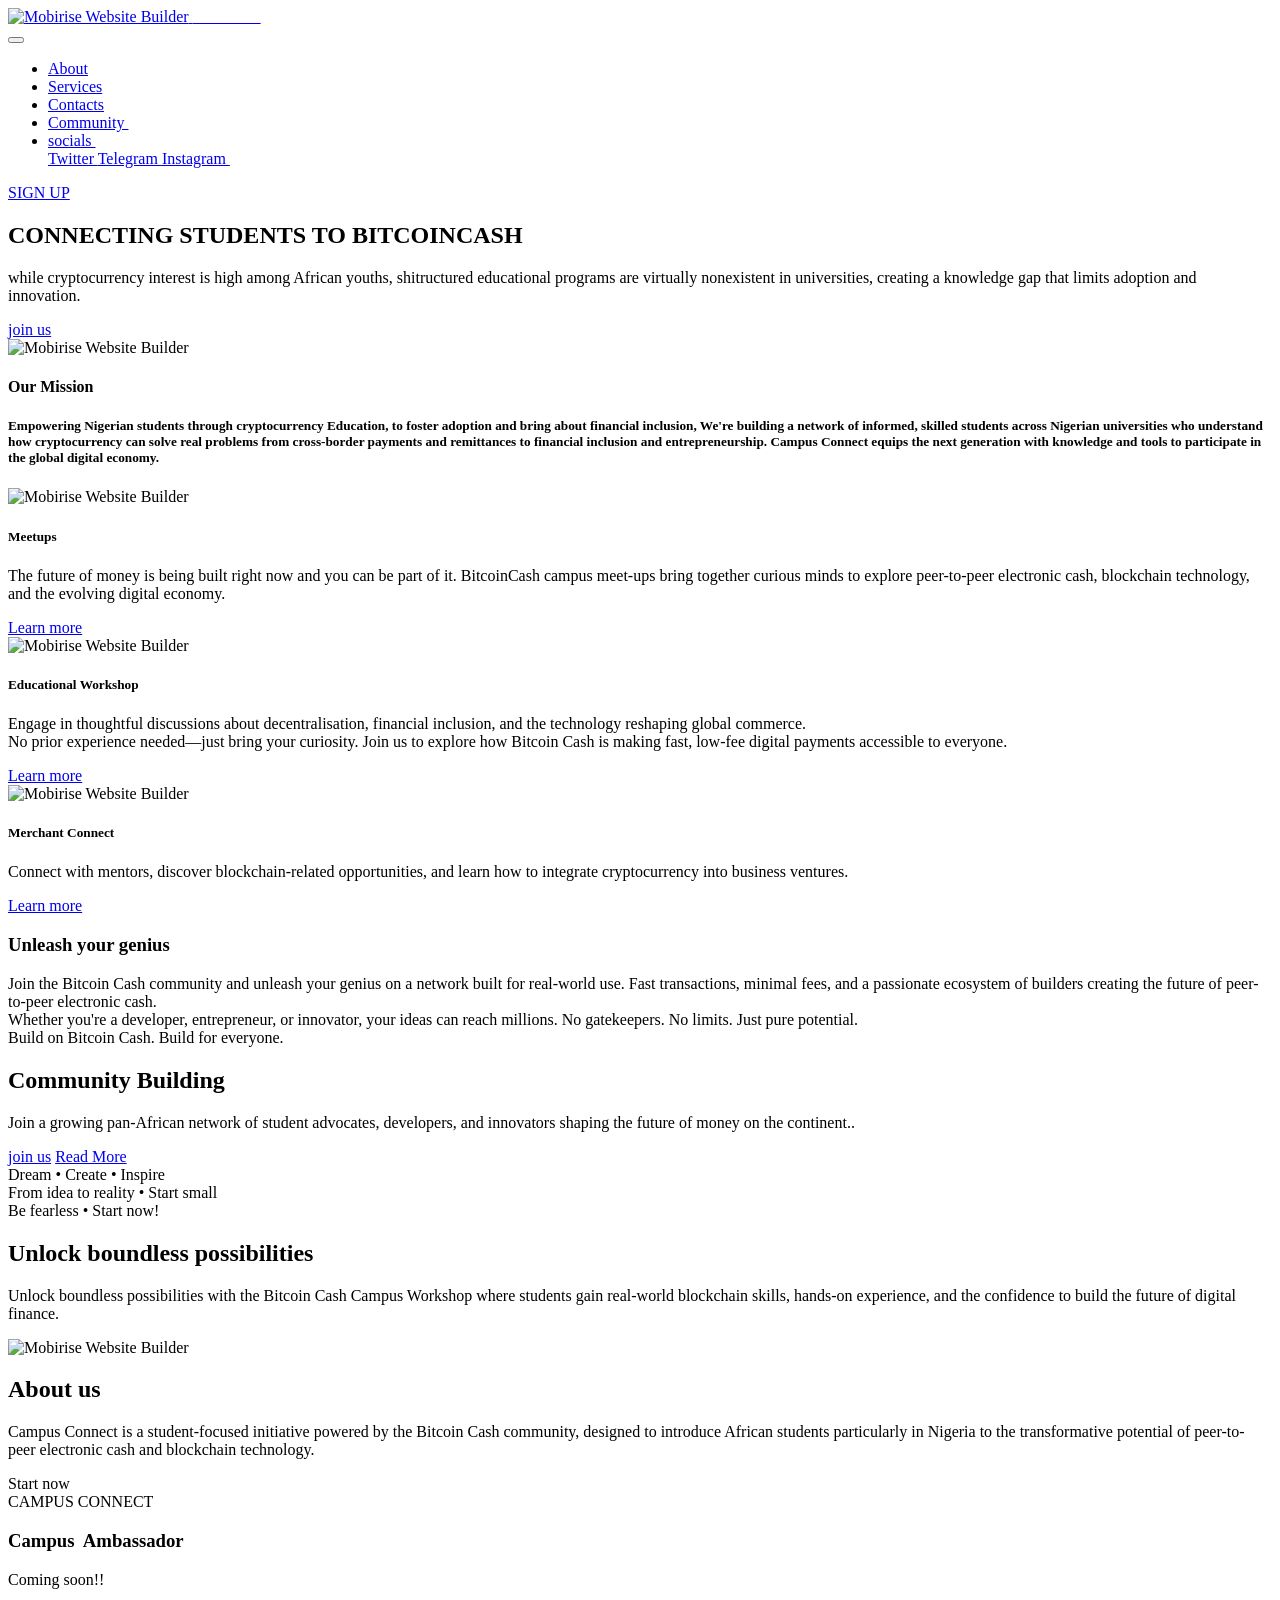
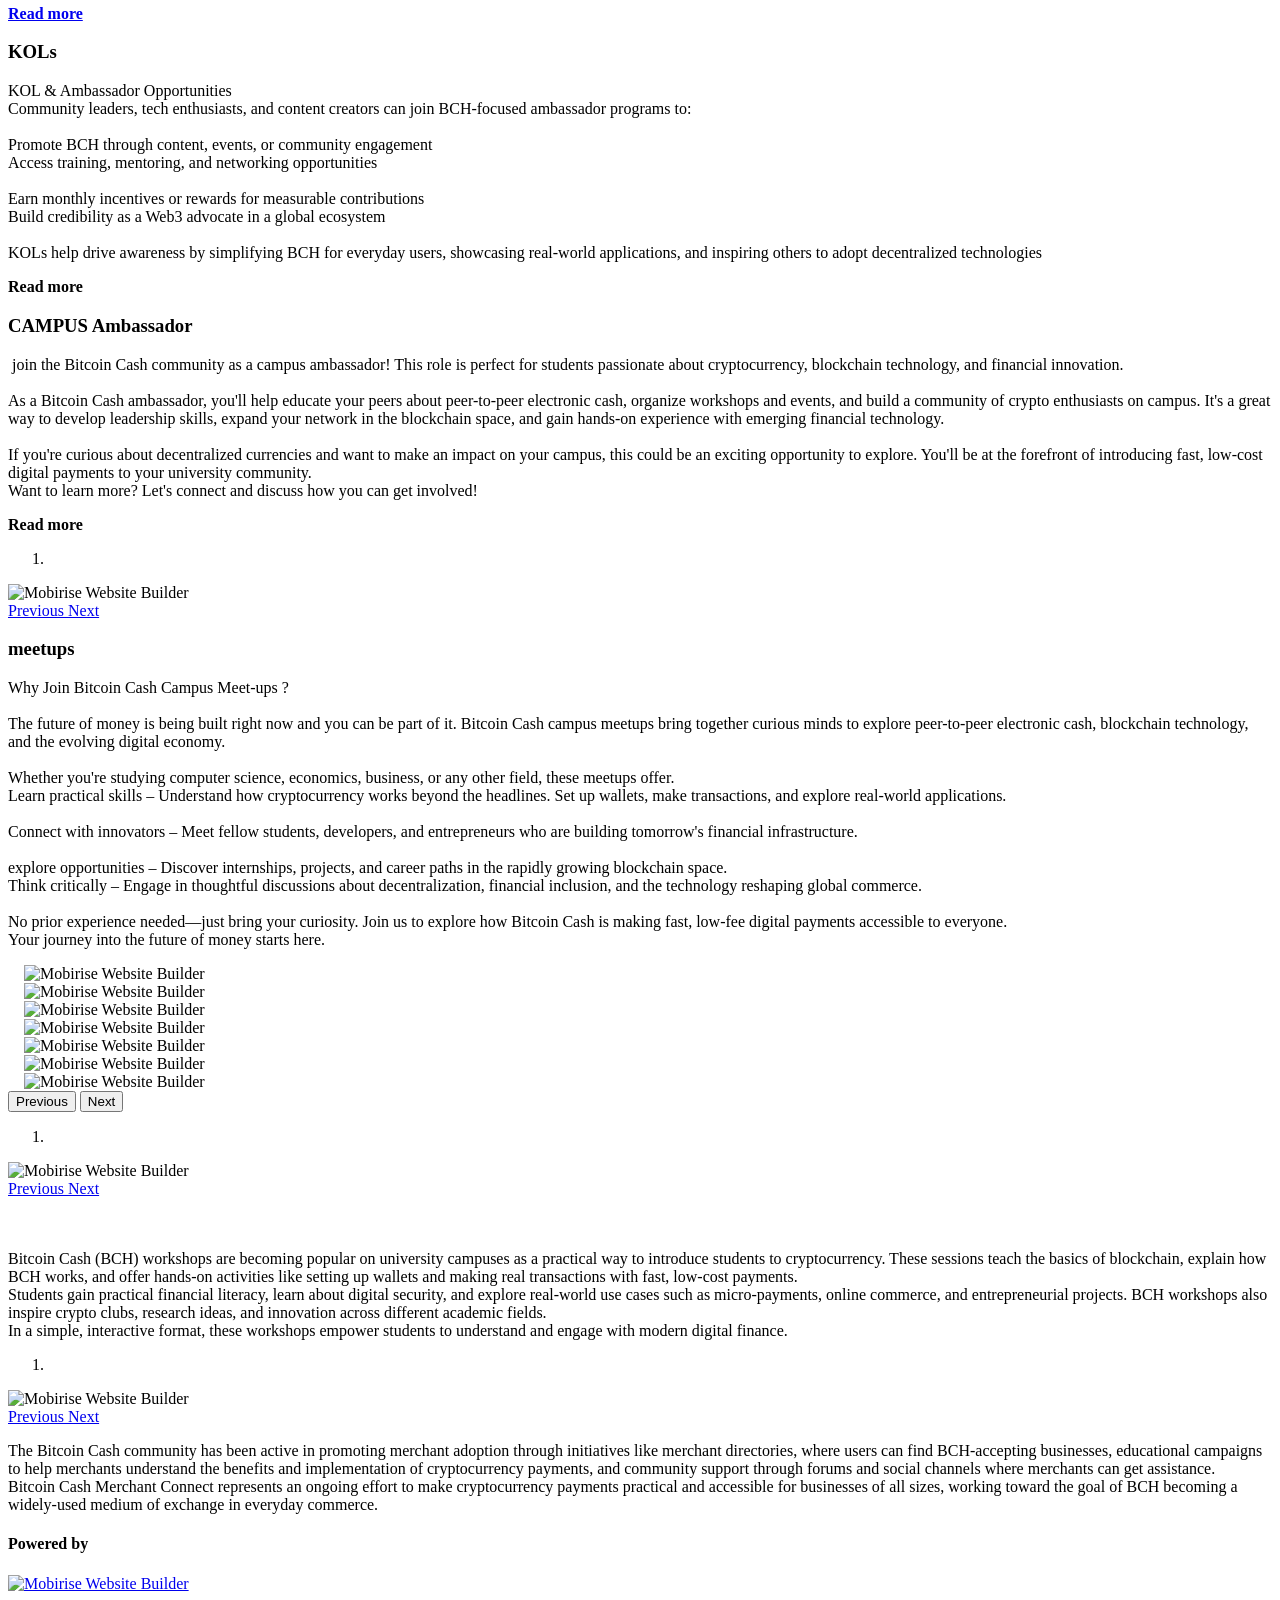
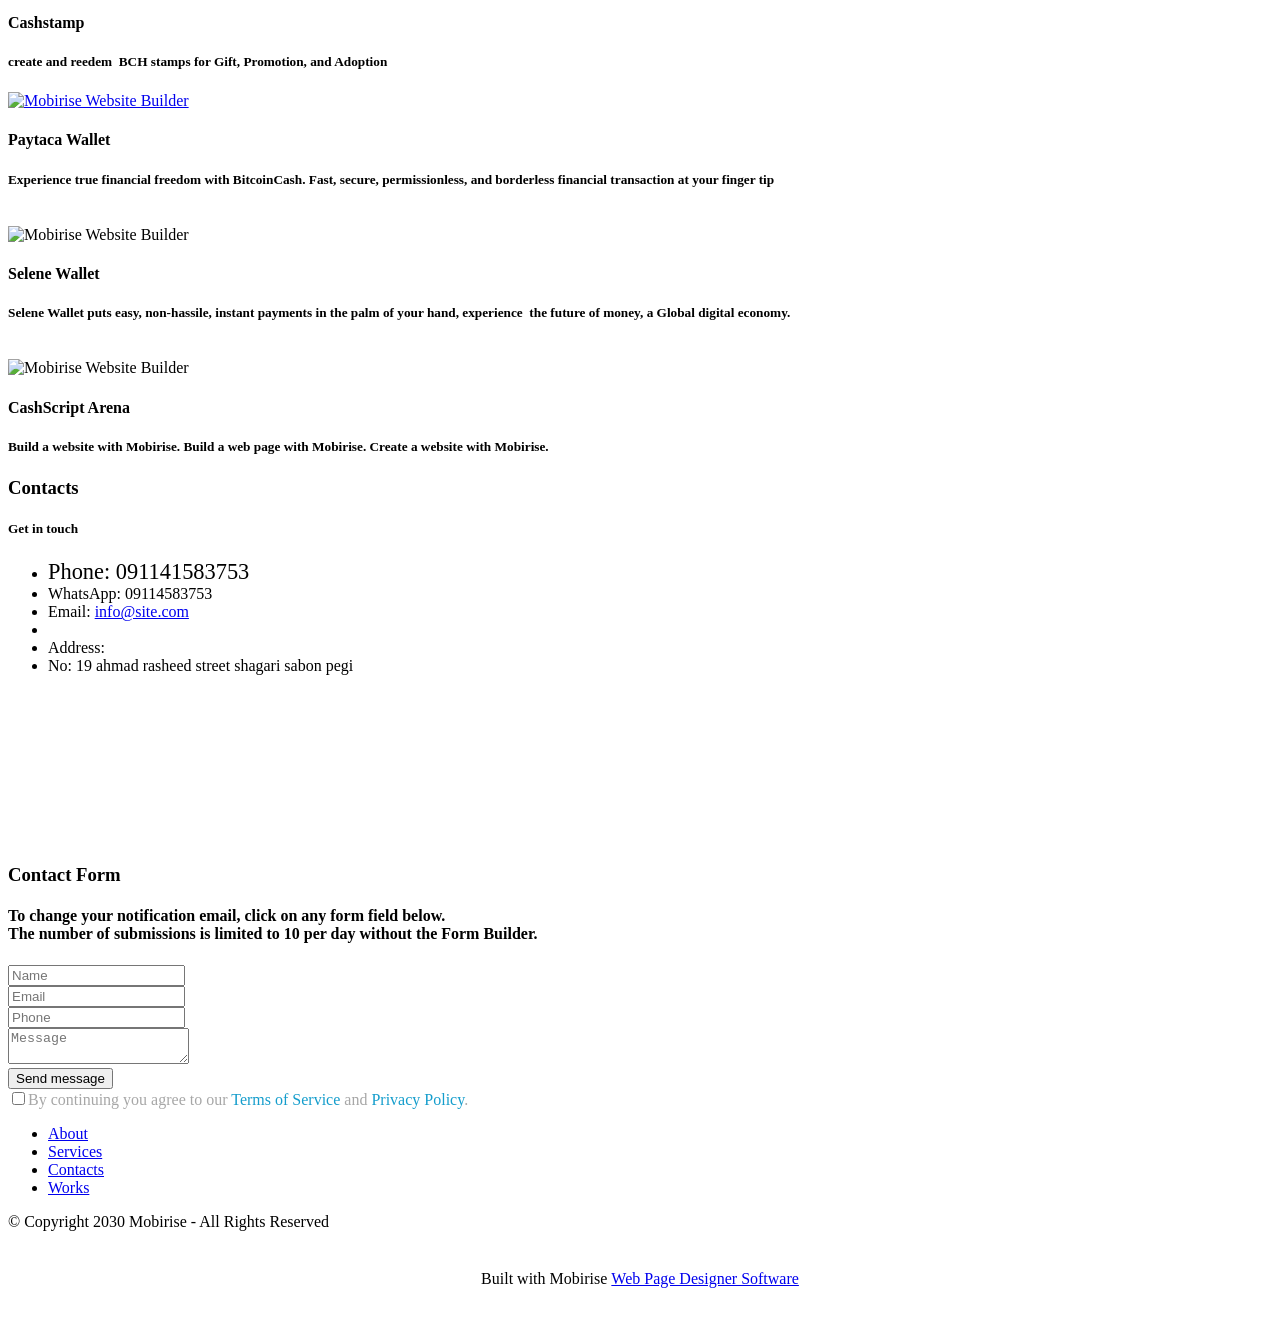
==== index.html @ 24f28e22 "Initial commit Created from https://vercel.com/new" ====
<!DOCTYPE html>
<html  >
<head>
  <!-- Site made with Mobirise Website Builder v6.1.9, https://mobirise.com -->
  <meta charset="UTF-8">
  <meta http-equiv="X-UA-Compatible" content="IE=edge">
  <meta name="generator" content="Mobirise v6.1.9, mobirise.com">
  <meta name="twitter:card" content="summary_large_image"/>
  <meta name="twitter:image:src" content="assets/images/index-meta.png">
  <meta property="og:image" content="assets/images/index-meta.png">
  <meta name="twitter:title" content="Home">
  <meta name="viewport" content="width=device-width, initial-scale=1, minimum-scale=1">
  <link rel="shortcut icon" href="assets/images/img-3092-166x66.png" type="image/x-icon">
  <meta name="description" content="">
  
  
  <title>Home</title>
  <link rel="stylesheet" href="assets/web/assets/mobirise-icons2/mobirise2.css">
  <link rel="stylesheet" href="assets/bootstrap/css/bootstrap.min.css">
  <link rel="stylesheet" href="assets/parallax/jarallax.css">
  <link rel="stylesheet" href="assets/web/assets/gdpr-plugin/gdpr-styles.css">
  <link rel="stylesheet" href="assets/animatecss/animate.css">
  <link rel="stylesheet" href="assets/dropdown/css/style.css">
  <link rel="stylesheet" href="assets/socicon/css/styles.css">
  <link rel="stylesheet" href="assets/theme/css/style.css">
  <link rel="preload" href="https://fonts.googleapis.com/css?family=Indie+Flower:400&display=swap" as="style" onload="this.onload=null;this.rel='stylesheet'">
  <noscript><link rel="stylesheet" href="https://fonts.googleapis.com/css?family=Indie+Flower:400&display=swap"></noscript>
  <link rel="preload" href="https://fonts.googleapis.com/css?family=Inter+Tight:100,200,300,400,500,600,700,800,900,100i,200i,300i,400i,500i,600i,700i,800i,900i&display=swap" as="style" onload="this.onload=null;this.rel='stylesheet'">
  <noscript><link rel="stylesheet" href="https://fonts.googleapis.com/css?family=Inter+Tight:100,200,300,400,500,600,700,800,900,100i,200i,300i,400i,500i,600i,700i,800i,900i&display=swap"></noscript>
  <link rel="preload" as="style" href="assets/mobirise/css/mbr-additional.css?v=lQvGRs"><link rel="stylesheet" href="assets/mobirise/css/mbr-additional.css?v=lQvGRs" type="text/css">

  
  
  
</head>
<body>
  
  <section data-bs-version="5.1" class="menu menu2 cid-tJS6tZXiPa" once="menu" id="menu02-0">
	

	<nav class="navbar navbar-dropdown navbar-fixed-top navbar-expand-lg">
		<div class="container">
			<div class="navbar-brand">
				<span class="navbar-logo">
					<a href="index.html#header05-1">
						<img src="assets/images/img-3092-166x66.png" alt="Mobirise Website Builder" style="height: 2.7rem;">
					</a>
				</span>
				<span class="navbar-caption-wrap"><a class="navbar-caption text-black text-primary display-4" href="index.html#header05-1">&nbsp; &nbsp; &nbsp; &nbsp; &nbsp; &nbsp; &nbsp; &nbsp; &nbsp;</a></span>
			</div>
			<button class="navbar-toggler" type="button" data-toggle="collapse" data-bs-toggle="collapse" data-target="#navbarSupportedContent" data-bs-target="#navbarSupportedContent" aria-controls="navbarNavAltMarkup" aria-expanded="false" aria-label="Toggle navigation">
				<div class="hamburger">
					<span></span>
					<span></span>
					<span></span>
					<span></span>
				</div>
			</button>
			<div class="collapse navbar-collapse" id="navbarSupportedContent">
				<ul class="navbar-nav nav-dropdown" data-app-modern-menu="true"><li class="nav-item">
						<a class="nav-link link text-black text-primary display-4" href="index.html#header01-7">About</a>
					</li>
					<li class="nav-item">
						<a class="nav-link link text-black text-primary display-4" href="index.html#features04-w" aria-expanded="false">Services</a>
					</li>
					<li class="nav-item">
						<a class="nav-link link text-black text-primary display-4" href="index.html#contacts02-9">Contacts</a>
					</li><li class="nav-item"><a class="nav-link link text-black text-primary display-4" href="index.html#contacts02-9">Community&nbsp;</a></li><li class="nav-item dropdown"><a class="nav-link link text-black text-primary dropdown-toggle show display-4" href="index.html#contacts02-9" data-toggle="dropdown-submenu" data-bs-toggle="dropdown" data-bs-auto-close="outside" aria-expanded="false">socials&nbsp;</a><div class="dropdown-menu show" aria-labelledby="dropdown-926" data-bs-popper="none"><a class="text-black text-primary dropdown-item display-4" href="index.html#contacts02-9">Twitter&nbsp;<span class="socicon socicon-twitter mbr-iconfont mbr-iconfont-btn"></span></a><a class="text-black text-primary dropdown-item display-4" href="index.html#contacts02-9">Telegram&nbsp;<span class="socicon socicon-telegram mbr-iconfont mbr-iconfont-btn"></span></a><a class="text-black text-primary dropdown-item display-4" href="index.html#contacts02-9">Instagram&nbsp;<span class="socicon socicon-instagram mbr-iconfont mbr-iconfont-btn"></span></a></div></li></ul>
				
				<div class="navbar-buttons mbr-section-btn"><a class="btn btn-primary-outline display-4" href="index.html#form02-6">SIGN UP</a></div>
			</div>
		</div>
	</nav>
</section>

<section data-bs-version="5.1" class="header5 cid-tJS6uM4N87 mbr-parallax-background" id="header05-1">
	

	
	<div class="mbr-overlay" style="opacity: 0.8; background-color: rgb(255, 255, 255);"></div>
	<div class="topbg"></div>
	<div class="align-center container">
		<div class="row justify-content-center">
			<div class="col-md-12 col-lg-9">
				<h1 class="mbr-section-title mbr-fonts-style mb-4 display-2"><strong>CONNECTING STUDENTS TO BITCOINCASH</strong></h1>
				<p class="mbr-text mbr-fonts-style mb-4 display-7">while cryptocurrency interest is high among African youths, shitructured educational programs are virtually nonexistent in universities, creating a knowledge gap that limits adoption and innovation.</p>
				<div class="mbr-section-btn mt-3"><a class="btn btn-primary-outline display-7" href="index.html#form02-6">join us</a></div>
			</div>
		</div>
		<div class="row mt-5 justify-content-center">
			<div class="col-12 col-lg-10">
				<img src="assets/images/img-3087-1030x687.jpg" alt="Mobirise Website Builder" title="">
			</div>
		</div>
	</div>
</section>

<section data-bs-version="5.1" class="features4 cid-tMlEXTHLbS" id="features04-w">
	
	
	<div class="container">
		<div class="row justify-content-center">
			<div class="col-12 content-head">
				<div class="mbr-section-head mb-5">
					<h4 class="mbr-section-title mbr-fonts-style align-center mb-0 display-2"><strong>Our Mission&nbsp;</strong></h4>
					<h5 class="mbr-section-subtitle mbr-fonts-style align-center mb-0 mt-4 display-7">Empowering Nigerian students through cryptocurrency Education, to foster adoption and bring about financial inclusion, We're building a network of informed, skilled students across Nigerian universities who understand how cryptocurrency can solve real problems from cross-border payments and remittances to financial inclusion and entrepreneurship. Campus Connect equips the next generation with knowledge and tools to participate in the global digital economy.</h5>
					
				</div>
			</div>
		</div>
		<div class="row">
			<div class="item features-image col-12 col-md-6 col-lg-4">
				<div class="item-wrapper">
					<div class="item-img">
						<img src="assets/images/flexi20pagee-1-816x873.jpg" alt="Mobirise Website Builder">
					</div>
					<div class="item-content">
						<h5 class="item-title mbr-fonts-style display-5">
							<strong>Meetups&nbsp;</strong></h5>
						
						<p class="mbr-text mbr-fonts-style display-7">The future of money is being built right now and you can be part of it. BitcoinCash campus meet-ups bring together curious minds to explore peer-to-peer electronic cash, blockchain technology, and the evolving digital economy.&nbsp;</p>
						<div class="mbr-section-btn item-footer"><a href="index.html#slider05-27" class="btn item-btn btn-primary-outline display-7" target="_blank">Learn more</a></div>
					</div>

				</div>
			</div>
			<div class="item features-image col-12 col-md-6 col-lg-4">
				<div class="item-wrapper">
					<div class="item-img">
						<img src="assets/images/img-2602202-816x612.jpg" alt="Mobirise Website Builder">
					</div>
					<div class="item-content">
						<h5 class="item-title mbr-fonts-style display-5"><strong>Educational Workshop</strong></h5>
						
						<p class="mbr-text mbr-fonts-style display-7">Engage in thoughtful discussions about decentralisation, financial inclusion, and the technology reshaping global commerce.<br>No prior experience needed—just bring your curiosity. Join us to explore how Bitcoin Cash is making fast, low-fee digital payments accessible to everyone.</p>
						<div class="mbr-section-btn item-footer"><a href="index.html#slider05-2c" class="btn item-btn btn-primary-outline display-7" target="_blank">Learn more</a></div>
					</div>
				</div>
			</div>
			<div class="item features-image col-12 col-md-6 col-lg-4">
				<div class="item-wrapper">
					<div class="item-img">
						<img src="assets/images/5c8d3b3f-c2ed-4847-a708-7e5aec7b630c-816x779.jpg" alt="Mobirise Website Builder">
					</div>
					<div class="item-content">
						<h5 class="item-title mbr-fonts-style display-5"><strong>Merchant Connect</strong></h5>
						
						<p class="mbr-text mbr-fonts-style display-7">Connect with mentors, discover blockchain-related opportunities, and learn how to integrate cryptocurrency into business ventures.<br>
						</p>
						<div class="mbr-section-btn item-footer"><a href="index.html#slider05-2f" class="btn item-btn btn-primary-outline display-7" target="_blank">Learn more</a></div>
					</div>
				</div>
			</div>
		</div>
	</div>
</section>

<section data-bs-version="5.1" class="header6 cid-v1hFpT5PjO" id="header06-1m">
	

	
	

	<div class="container">
		<div class="row">
			<div class="col-12 col-lg-5">
				<div class="card-wrapper">
					<h3 class="mbr-section-cardtitle mbr-fonts-style mb-2 display-5">
						<strong>Unleash your genius</strong>
					</h3>

					<p class="mbr-cardtext mbr-fonts-style mb-0 display-7">Join the Bitcoin Cash community and unleash your genius on a network built for real-world use. Fast transactions, minimal fees, and a passionate ecosystem of builders creating the future of peer-to-peer electronic cash.<br>Whether you're a developer, entrepreneur, or innovator, your ideas can reach millions. No gatekeepers. No limits. Just pure potential.<br>Build on Bitcoin Cash. Build for everyone.</p>
				</div>
			</div>
			<div class="col-12 col-lg-6">
				<h1 class="mbr-section-title mbr-fonts-style mb-4 display-2"><strong>Community Building</strong><strong><br></strong></h1>
				
				<p class="mbr-text mbr-fonts-style mb-4 display-7">Join a growing pan-African network of student advocates, developers, and innovators shaping the future of money on the continent..
				</p>
				<div class="mbr-section-btn mt-4"><a class="btn btn-primary-outline display-7" href="index.html#header05-1">join us</a>
					<a class="btn btn-primary-outline display-7" href="https://mobiri.se">Read More</a></div>
			</div>
		</div>
	</div>
</section>

<section data-bs-version="5.1" class="gallery08 cid-v1hJf76zc2" id="gallery08-1n">
  


  <div class="container-fluid gallery-wrapper">

    <div class="ticker-wrap">
      <div class="ticker">
        <div class="ticker__item display-1" data-word="Dream • Create • Inspire .Build">Dream • Create • Inspire
        </div>
      </div>
    </div>

    <div class="ticker-wrap">
      <div class="ticker ticker__center">
        <div class="ticker__item display-1" data-word="From idea to reality • Start small">From idea to reality • Start small
        </div>
      </div>
    </div>

    <div class="ticker-wrap">
      <div class="ticker ticker__end">
        <div class="ticker__item display-1" data-word="Be fearless • Start now!">Be fearless • Start now!
        </div>
      </div>
    </div>
  </div>
</section>

<section data-bs-version="5.1" class="header09 cid-tLAX5BnXkJ" id="header09-q">
	
	
	<div class="container">
		<div class="row">
			<div class="content-wrap col-12 col-md-8">
				<h1 class="mbr-section-title mbr-fonts-style mbr-white mb-4 display-2"><strong>Unlock boundless possibilities</strong></h1>
				
				<p class="mbr-fonts-style mbr-text mbr-white mb-4 display-7">Unlock boundless possibilities with the Bitcoin Cash Campus Workshop where students gain real-world blockchain skills, hands-on experience, and the confidence to build the future of digital finance.</p>
				
			</div>
		</div>
	</div>
</section>

<section data-bs-version="5.1" class="header1 cid-tJS9vXDdRK" id="header01-7">
	

	
	

	<div class="container">
		<div class="row justify-content-center">
			<div class="col-12 col-md-12 col-lg-7 image-wrapper">
				<img class="w-100" src="assets/images/img-3092-1297x515.png" alt="Mobirise Website Builder">
			</div>
			<div class="col-12 col-lg col-md-12">
				<div class="text-wrapper align-left">
					<h1 class="mbr-section-title mbr-fonts-style mb-4 display-2"><strong>About us</strong></h1>
					<p class="mbr-text mbr-fonts-style mb-4 display-7">Campus Connect is a student-focused initiative powered by the Bitcoin Cash community, designed to introduce African students particularly in Nigeria to the transformative potential of peer-to-peer electronic cash and blockchain technology.</p>
					<div class="mbr-section-btn mt-3"><a class="btn btn-primary-outline display-7">Start now</a></div>
				</div>
			</div>
		</div>
	</div>
</section>

<section data-bs-version="5.1" class="people01 cid-v1Fqtf7P71" id="people01-1w">
  

  

  <div class="container">
    <div class="row">
      <div class="col-lg-5 mb-5">
        
        

        <div class="mbr-section-btn btn-move"><a class="btn btn-primary-outline display-7">CAMPUS CONNECT<strong></strong></a></div>
      </div>

      <div class="col-lg-7">
        <div class="item features-without-image">
          <div class="item-wrapper">
            <div class="row align-items-center">
              <div class="col-md-7">
                <div class="align-left">
                  <h3 class="mbr-section-title mbr-fonts-style mb-2 display-5"><strong>Campus&nbsp; Ambassador&nbsp;</strong></h3>
                  
                  <p class="mbr-section-text mbr-fonts-style mb-0 display-7">Coming soon!!</p>
                </div>
              </div>

              <div class="col-md-5">
                <div class="mbr-section-btn align-right"><a class="btn btn-primary-outline display-7" href="https://mobiri.se"><strong>Read
                      more</strong></a></div>
              </div>
            </div>
          </div>
        </div>
        <div class="item features-without-image">
          <div class="item-wrapper">
            <div class="row align-items-center">
              <div class="col-md-7">
                <div class="align-left">
                  <h3 class="mbr-section-title mbr-fonts-style mb-2 display-5"><strong>KOLs</strong></h3>
                  
                  <p class="mbr-section-text mbr-fonts-style mb-0 display-7">KOL &amp; Ambassador Opportunities<br>Community leaders, tech enthusiasts, and content creators can join BCH-focused ambassador programs to:<br><br>Promote BCH through content, events, or community engagement<br>Access training, mentoring, and networking opportunities<br><br>Earn monthly incentives or rewards for measurable contributions<br>Build credibility as a Web3 advocate in a global ecosystem<br><br>KOLs help drive awareness by simplifying BCH for everyday users, showcasing real-world applications, and inspiring others to adopt decentralized technologies&nbsp;</p>
                </div>
              </div>

              <div class="col-md-5">
                <div class="mbr-section-btn align-right"><a class="btn btn-primary-outline display-7"><strong>Read
                      more</strong></a></div>
              </div>
            </div>
          </div>
        </div>
        <div class="item features-without-image">
          <div class="item-wrapper">
            <div class="row align-items-center">
              <div class="col-md-7">
                <div class="align-left">
                  <h3 class="mbr-section-title mbr-fonts-style mb-2 display-5"><strong>CAMPUS Ambassador&nbsp;</strong></h3>
                  
                  <p class="mbr-section-text mbr-fonts-style mb-0 display-7">&nbsp;join the Bitcoin Cash community as a campus ambassador! This role is perfect for students passionate about cryptocurrency, blockchain technology, and financial innovation.<br><br>As a Bitcoin Cash ambassador, you'll help educate your peers about peer-to-peer electronic cash, organize workshops and events, and build a community of crypto enthusiasts on campus. It's a great way to develop leadership skills, expand your network in the blockchain space, and gain hands-on experience with emerging financial technology.<br><br>If you're curious about decentralized currencies and want to make an impact on your campus, this could be an exciting opportunity to explore. You'll be at the forefront of introducing fast, low-cost digital payments to your university community.<br>Want to learn more? Let's connect and discuss how you can get involved!<br>
                  </p>
                </div>
              </div>

              <div class="col-md-5">
                <div class="mbr-section-btn align-right"><a class="btn btn-primary-outline display-7"><strong>Read
                      more</strong></a></div>
              </div>
            </div>
          </div>
        </div>
      </div>
    </div>
  </div>
</section>

<section data-bs-version="5.1" class="slider05 cid-v4kWfxbjlf" id="slider05-27">
    

    <div class="container">
        <div class="row justify-content-center">
            <div class="col-12 col-md-10">
                <div class="carousel slide" id="v8hXfJ9xAQ" data-interval="5000" data-bs-interval="5000">
                    <ol class="carousel-indicators">
                        <li data-slide-to="0" data-bs-slide-to="0" class="active" data-target="#v8hXfJ9xAQ" data-bs-target="#v8hXfJ9xAQ"></li>
                        
                        
                    </ol>
                    <div class="carousel-inner">
                        <div class="carousel-item slider-image item active">
                            <div class="item-wrapper">
                                
                                <img class="d-block w-100" src="assets/images/flexi20meetups-1980x720.jpg" alt="Mobirise Website Builder">
                            </div>
                        </div>
                        
                        
                    </div>
                    <a class="carousel-control carousel-control-prev" role="button" data-slide="prev" data-bs-slide="prev" href="#v8hXfJ9xAQ">
                        <span class="mobi-mbri mobi-mbri-arrow-prev" aria-hidden="true"></span>
                        <span class="sr-only visually-hidden">Previous</span>
                    </a>
                    <a class="carousel-control carousel-control-next" role="button" data-slide="next" data-bs-slide="next" href="#v8hXfJ9xAQ">
                        <span class="mobi-mbri mobi-mbri-arrow-next" aria-hidden="true"></span>
                        <span class="sr-only visually-hidden">Next</span>
                    </a>
                </div>
            </div>
        </div>
    </div>
</section>

<section data-bs-version="5.1" class="article12 cid-v4kQT8yndv" id="article12-24">    
    
    <div class="container">
        <div class="row justify-content-center">
            <div class="col-md-12 col-lg-9">
                <h3 class="mbr-section-title mbr-fonts-style mb-4 mt-0 display-2"><strong>meetups</strong></h3>
                
                <p class="mbr-text mbr-fonts-style display-7">Why Join Bitcoin Cash Campus Meet-ups ?<br><br>The future of money is being built right now and you can be part of it. Bitcoin Cash campus meetups bring together curious minds to explore peer-to-peer electronic cash, blockchain technology, and the evolving digital economy.<br><br>Whether you're studying computer science, economics, business, or any other field, these meetups offer.<br>Learn practical skills – Understand how cryptocurrency works beyond the headlines. Set up wallets, make transactions, and explore real-world applications.<br><br>Connect with innovators – Meet fellow students, developers, and entrepreneurs who are building tomorrow's financial infrastructure.<br><br>explore opportunities – Discover internships, projects, and career paths in the rapidly growing blockchain space.<br>Think critically – Engage in thoughtful discussions about decentralization, financial inclusion, and the technology reshaping global commerce.<br><br>No prior experience needed—just bring your curiosity. Join us to explore how Bitcoin Cash is making fast, low-fee digital payments accessible to everyone.<br>Your journey into the future of money starts here.</p>
            </div>
        </div>
    </div>
</section>

<section data-bs-version="5.1" class="slider4 mbr-embla cid-v4laztfwZS" id="slider04-2b">
    
    
    <div class="container-fluid">
        
        <div class="row">
            <div class="col-12">
                <div class="embla position-relative" data-skip-snaps="true" data-align="center" data-contain-scroll="trimSnaps" data-loop="true" data-auto-play="true" data-auto-play-interval="2" data-draggable="true">
                    <div class="embla__viewport">
                        <div class="embla__container">
                            <div class="embla__slide slider-image item" style="margin-left: 1rem; margin-right: 1rem;">
                                <div class="slide-content">
                                    <div class="item-img">
                                        <div class="item-wrapper">
                                            <img src="assets/images/img-3289-1200x800.jpg" alt="Mobirise Website Builder" title="">
                                        </div>
                                    </div>
                                </div>
                            </div>
                            <div class="embla__slide slider-image item" style="margin-left: 1rem; margin-right: 1rem;">
                                <div class="slide-content">
                                    <div class="item-img">
                                        <div class="item-wrapper">
                                            <img src="assets/images/img-2605-1200x800.jpg" alt="Mobirise Website Builder" title="">
                                        </div>
                                    </div>
                                </div>
                            </div>
                            <div class="embla__slide slider-image item" style="margin-left: 1rem; margin-right: 1rem;">
                                <div class="slide-content">
                                    <div class="item-img">
                                        <div class="item-wrapper">
                                            <img src="assets/images/img-2602203-1200x900.jpg" alt="Mobirise Website Builder" title="">
                                        </div>
                                    </div>
                                </div>
                            </div>
                            <div class="embla__slide slider-image item" style="margin-left: 1rem; margin-right: 1rem;">
                                <div class="slide-content">
                                    <div class="item-img">
                                        <div class="item-wrapper">
                                            <img src="assets/images/img-3301-1200x800.jpg" alt="Mobirise Website Builder" title="">
                                        </div>
                                    </div>
                                </div>
                            </div>
                            <div class="embla__slide slider-image item" style="margin-left: 1rem; margin-right: 1rem;">
                                <div class="slide-content">
                                    <div class="item-img">
                                        <div class="item-wrapper">
                                            <img src="assets/images/img-3308-1200x800.jpg" alt="Mobirise Website Builder" title="">
                                        </div>
                                    </div>
                                </div>
                            </div>
                            <div class="embla__slide slider-image item" style="margin-left: 1rem; margin-right: 1rem;">
                            <div class="slide-content">
                                <div class="item-img">
                                    <div class="item-wrapper">
                                        <img src="assets/images/img-3306-1000x1333.jpg" alt="Mobirise Website Builder" title="">
                                    </div>
                                </div>
                            </div>
                            </div>
                            <div class="embla__slide slider-image item" style="margin-left: 1rem; margin-right: 1rem;">
                            <div class="slide-content">
                                <div class="item-img">
                                    <div class="item-wrapper">
                                        <img src="assets/images/img-3310-567x423.jpg" alt="Mobirise Website Builder" title="">
                                    </div>
                                </div>
                            </div>
                            </div>
                        </div>
                    </div>
                    <button class="embla__button embla__button--prev">
                        <span class="mobi-mbri mobi-mbri-arrow-prev" aria-hidden="true"></span>
                        <span class="sr-only visually-hidden visually-hidden">Previous</span>
                    </button>
                    <button class="embla__button embla__button--next">
                        <span class="mobi-mbri mobi-mbri-arrow-next" aria-hidden="true"></span>
                        <span class="sr-only visually-hidden visually-hidden">Next</span>
                    </button>
                </div>
            </div>
        </div>
    </div>
</section>

<section data-bs-version="5.1" class="slider05 cid-v4m22TLBq2" id="slider05-2c">
    

    <div class="container">
        <div class="row justify-content-center">
            <div class="col-12 col-md-10">
                <div class="carousel slide carousel-fade" id="v8hXfJOm41" data-interval="5000" data-bs-interval="5000">
                    <ol class="carousel-indicators">
                        <li data-slide-to="0" data-bs-slide-to="0" class="active" data-target="#v8hXfJOm41" data-bs-target="#v8hXfJOm41"></li>
                        
                        
                    </ol>
                    <div class="carousel-inner">
                        <div class="carousel-item slider-image item active">
                            <div class="item-wrapper">
                                
                                <img class="d-block w-100" src="assets/images/flexi20workshop-1980x721.jpg" alt="Mobirise Website Builder">
                            </div>
                        </div>
                        
                        
                    </div>
                    <a class="carousel-control carousel-control-prev" role="button" data-slide="prev" data-bs-slide="prev" href="#v8hXfJOm41">
                        <span class="mobi-mbri mobi-mbri-arrow-prev" aria-hidden="true"></span>
                        <span class="sr-only visually-hidden">Previous</span>
                    </a>
                    <a class="carousel-control carousel-control-next" role="button" data-slide="next" data-bs-slide="next" href="#v8hXfJOm41">
                        <span class="mobi-mbri mobi-mbri-arrow-next" aria-hidden="true"></span>
                        <span class="sr-only visually-hidden">Next</span>
                    </a>
                </div>
            </div>
        </div>
    </div>
</section>

<section data-bs-version="5.1" class="article12 cid-v4m5V44kae" id="article12-2e">    
    
    <div class="container">
        <div class="row justify-content-center">
            <div class="col-md-12 col-lg-10">
                
                
                <p class="mbr-text mbr-fonts-style display-7"><br><br>Bitcoin Cash (BCH) workshops are becoming popular on university campuses as a practical way to introduce students to cryptocurrency. These sessions teach the basics of blockchain, explain how BCH works, and offer hands-on activities like setting up wallets and making real transactions with fast, low-cost payments.<br>Students gain practical financial literacy, learn about digital security, and explore real-world use cases such as micro-payments, online commerce, and entrepreneurial projects. BCH workshops also inspire crypto clubs, research ideas, and innovation across different academic fields.<br>In a simple, interactive format, these workshops empower students to understand and engage with modern digital finance.</p>
            </div>
        </div>
    </div>
</section>

<section data-bs-version="5.1" class="slider05 cid-v4m9wf76jw" id="slider05-2f">
    

    <div class="container">
        <div class="row justify-content-center">
            <div class="col-12 col-md-11">
                <div class="carousel slide carousel-fade" id="v8hXfK9D9z" data-ride="carousel" data-bs-ride="carousel" data-interval="5000" data-bs-interval="5000">
                    <ol class="carousel-indicators">
                        <li data-slide-to="0" data-bs-slide-to="0" class="active" data-target="#v8hXfK9D9z" data-bs-target="#v8hXfK9D9z"></li>
                        
                        
                    </ol>
                    <div class="carousel-inner">
                        <div class="carousel-item slider-image item active">
                            <div class="item-wrapper">
                                
                                <img class="d-block w-100" src="assets/images/flexi20merch-1980x721.jpg" alt="Mobirise Website Builder">
                            </div>
                        </div>
                        
                        
                    </div>
                    <a class="carousel-control carousel-control-prev" role="button" data-slide="prev" data-bs-slide="prev" href="#v8hXfK9D9z">
                        <span class="mobi-mbri mobi-mbri-arrow-prev" aria-hidden="true"></span>
                        <span class="sr-only visually-hidden">Previous</span>
                    </a>
                    <a class="carousel-control carousel-control-next" role="button" data-slide="next" data-bs-slide="next" href="#v8hXfK9D9z">
                        <span class="mobi-mbri mobi-mbri-arrow-next" aria-hidden="true"></span>
                        <span class="sr-only visually-hidden">Next</span>
                    </a>
                </div>
            </div>
        </div>
    </div>
</section>

<section data-bs-version="5.1" class="article12 cid-v4mb7T9BIP" id="article12-2i">    
    
    <div class="container">
        <div class="row justify-content-center">
            <div class="col-md-12 col-lg-10">
                
                
                <p class="mbr-text mbr-fonts-style display-7">The Bitcoin Cash community has been active in promoting merchant adoption through initiatives like merchant directories, where users can find BCH-accepting businesses, educational campaigns to help merchants understand the benefits and implementation of cryptocurrency payments, and community support through forums and social channels where merchants can get assistance.<br>Bitcoin Cash Merchant Connect represents an ongoing effort to make cryptocurrency payments practical and accessible for businesses of all sizes, working toward the goal of BCH becoming a widely-used medium of exchange in everyday commerce.</p>
            </div>
        </div>
    </div>
</section>

<section data-bs-version="5.1" class="features15 cid-tLek7gQhG7" id="features015-m">
	

	
	
	<div class="container">
		<div class="mbr-section-head mb-5">
			<h4 class="mbr-section-title mbr-fonts-style align-center mb-0 display-2"><strong>Powered by</strong></h4>
			
		  </div>
		<div class="row justify-content-center">
			<div class="item features-without-image col-12 col-lg-4">
				<div class="item-wrapper">
					<div class="img-wrapper">
						<a href="http://stamps.cash" target="_blank"><img src="assets/images/img-3101-179x179.jpg" alt="Mobirise Website Builder"></a>
					</div>
					<div class="card-box">
						<h4 class="card-title mbr-fonts-style mb-3 display-5"><strong>Cashstamp</strong></h4>
						<h5 class="card-text mbr-fonts-style display-7">create and reedem&nbsp; BCH stamps for Gift, Promotion, and Adoption</h5>
					</div>
				</div>
			</div>
			<div class="item features-without-image col-12 col-lg-4">
				<div class="item-wrapper">
					<div class="img-wrapper">
						<a href="http://www.paytaca.com"><img src="assets/images/img-3102-179x179.png" alt="Mobirise Website Builder"></a>
					</div>
					<div class="card-box">
						<h4 class="card-title mbr-fonts-style mb-3 display-5"><strong>Paytaca Wallet</strong></h4>
						<h5 class="card-text mbr-fonts-style display-7">Experience true financial freedom with BitcoinCash. Fast, secure, permissionless, and borderless financial transaction at your finger tip&nbsp;<br><br></h5>
					</div>
				</div>
			</div><div class="item features-without-image col-12 col-lg-4">
				<div class="item-wrapper">
					<div class="img-wrapper">
						<img src="assets/images/img-3138-179x179.png" alt="Mobirise Website Builder" data-slide-to="2" data-bs-slide-to="3">
					</div>
					<div class="card-box">
						<h4 class="card-title mbr-fonts-style mb-3 display-5"><strong>Selene Wallet</strong></h4>
						<h5 class="card-text mbr-fonts-style display-7">Selene Wallet puts easy, non-hassile, instant payments in the palm of your hand, experience&nbsp; the future of money, a Global digital economy.<br><br></h5>
					</div>
				</div>
			</div>
			<div class="item features-without-image col-12 col-lg-4">
				<div class="item-wrapper">
					<div class="img-wrapper">
						<img src="assets/images/6032587081596917092-179x179.jpg" alt="Mobirise Website Builder" data-slide-to="3">
					</div>
					<div class="card-box">
						<h4 class="card-title mbr-fonts-style mb-3 display-5"><strong>CashScript Arena</strong></h4>
						<h5 class="card-text mbr-fonts-style display-7">
							Build a website with Mobirise. Build a web page with Mobirise. Create a website with Mobirise.</h5>
					</div>
				</div>
			</div>
		</div>
	</div>
</section>

<section data-bs-version="5.1" class="contacts2 map1 cid-tLdYHD757A" id="contacts02-9">

    

    
    <div class="container">
        <div class="mbr-section-head mb-5">
            <h3 class="mbr-section-title mbr-fonts-style align-center mb-0 display-2">
                <strong>Contacts</strong>
            </h3>
            
        </div>
        <div class="row justify-content-center mt-4">
            <div class="card col-12 col-md-5">
                <div class="card-wrapper">
                    <div class="text-wrapper">
                        <h5 class="cardTitle mbr-fonts-style mb-2 display-5">
                        <strong>Get in touch</strong></h5>
                    <ul class="list mbr-fonts-style display-7">
                        <li class="mbr-text item-wrap"><span style="font-size: 1.4rem;">Phone: 091141583753</span><br></li>
                        <li class="mbr-text item-wrap">WhatsApp: 09114583753</li>
                        <li class="mbr-text item-wrap">Email: <a href="mailto:info@site.com" class="text-primary">info@site.com</a></li><li class="mbr-text item-wrap"><br></li>
                        <li class="mbr-text item-wrap">Address: </li><li class="mbr-text item-wrap">No: 19 ahmad rasheed street shagari sabon pegi</li>
                    </ul>
                    </div>
                </div>
            </div>
            <div class="map-wrapper col-12 col-md-7">
                <div class="google-map"><iframe frameborder="0" style="border:0" src="https://www.google.com/maps/embed?pb=!1m14!1m8!1m3!1d6045.3003145248895!2d-73.9884657!3d40.7477229!3m2!1i1024!2i768!4f13.1!3m3!1m2!1s0x89c259a9ac1f1b85%3A0x7e33d1c0e7af3be4!2zMzUwIDV0aCBBdmUsIE5ldyBZb3JrLCBOWSAxMDExOCwg0KHQqNCQ!5e0!3m2!1sru!2sru!4v1689597362021!5m2!1sen!2sen" allowfullscreen=""></iframe></div>
            </div>
        </div>
    </div>
</section>

<section data-bs-version="5.1" class="form5 cid-tJS9pBcTSa" id="form02-6">
    
    
    <div class="container">
        <div class="mbr-section-head mb-5">
            <h3 class="mbr-section-title mbr-fonts-style align-center mb-0 display-2">
                <strong>Contact Form</strong></h3>
            <h4 class="mbr-section-subtitle mbr-fonts-style align-center mb-0 mt-4 display-7">To change your notification email, click on any form field below.
<div>The number of submissions is limited to 10 per day without the Form Builder.</div></h4>
        </div>
        <div class="row justify-content-center mt-4">
            <div class="col-lg-8 mx-auto mbr-form">
                <form action="https://mobirise.eu/" method="POST" class="mbr-form form-with-styler" data-verified="">
                    <div class="row">
                        
                        <div hidden="hidden" data-form-alert-danger="" class="alert alert-danger col-12">
                            Oops...! some problem!
                        </div>
                    </div>
                    <div class="dragArea row">
                        <div class="col-md col-sm-12 form-group mb-3" data-for="name">
                            <input type="text" name="name" placeholder="Name" data-form-field="name" class="form-control" value="" id="name-form02-6">
                        </div>
                        <div class="col-md col-sm-12 form-group mb-3" data-for="email">
                            <input type="email" name="email" placeholder="Email" data-form-field="email" class="form-control" value="" id="email-form02-6">
                        </div>
                        <div class="col-12 form-group mb-3" data-for="phone">
                            <input type="tel" name="phone" placeholder="Phone" data-form-field="phone" class="form-control" value="" id="phone-form02-6">
                        </div>
                        <div class="col-12 form-group mb-3" data-for="textarea">
                            <textarea name="textarea" placeholder="Message" data-form-field="textarea" class="form-control" id="textarea-form02-6"></textarea>
                        </div>
                        <div class="col-lg-12 col-md-12 col-sm-12 align-center mbr-section-btn"><button type="submit" class="btn btn-primary-outline display-7">Send message</button></div>
                    </div>
                <span class="gdpr-block">
<label>
<span class="textGDPR display-7" style="color: #a7a7a7"><input type="checkbox" name="gdpr" id="gdpr-form02-6" required="">By continuing you agree to our <a style="color: #149dcc; text-decoration: none;" href="terms.html">Terms of Service</a> and <a style="color: #149dcc; text-decoration: none;" href="policy.html">Privacy Policy</a>.</span>
</label>
</span></form>
            </div>
        </div>
    </div>
</section>

<section data-bs-version="5.1" class="footer1 programm5 cid-tJS9NNcTLZ" once="footers" id="footer03-8">

        

    

    <div class="container">
        <div class="row">

            <div class="row-links mb-4">
                <ul class="header-menu">
                  
                  
                  
                  
                <li class="header-menu-item mbr-fonts-style display-5"><a href="index.html#header01-7" class="text-danger">About</a></li><li class="header-menu-item mbr-fonts-style display-5"><a href="index.html#features04-w" class="text-danger text-primary">Services</a></li><li class="header-menu-item mbr-fonts-style display-5"><a href="index.html#contacts02-9" class="text-danger">Contacts</a></li><li class="header-menu-item mbr-fonts-style display-5"><a href="index.html#gallery02-v" class="text-danger text-primary">Works</a></li></ul>
              </div>

            <div class="col-12">
                <div class="social-row">
                    <div class="soc-item">
                        <a href="https://mobiri.se/" target="_blank">
                            <span class="mbr-iconfont socicon socicon-facebook display-7"></span>
                        </a>
                    </div>
                    <div class="soc-item">
                        <a href="https://mobiri.se/" target="_blank">
                            <span class="mbr-iconfont socicon-twitter socicon"></span>
                        </a>
                    </div>
                    <div class="soc-item">
                        <a href="https://mobiri.se/" target="_blank">
                            <span class="mbr-iconfont socicon-instagram socicon"></span>
                        </a>
                    </div>
                    <div class="soc-item">
                        <a href="https://mobiri.se/" target="_blank">
                            <span class="mbr-iconfont socicon-tiktok socicon"></span>
                        </a>
                    </div>
                    <div class="soc-item">
                        <a href="https://mobiri.se/" target="_blank">
                            <span class="mbr-iconfont socicon-youtube socicon"></span>
                        </a>
                    </div>
                </div>
            </div>
            <div class="col-12 mt-5">
                <p class="mbr-fonts-style copyright display-7">
                    © Copyright 2030 Mobirise - All Rights Reserved
                </p>
            </div>
        </div>
    </div>
</section><section class="display-7" style="padding: 0;align-items: center;justify-content: center;flex-wrap: wrap;    align-content: center;display: flex;position: relative;height: 4rem;"><a href="https://mobiri.se/" style="flex: 1 1;height: 4rem;position: absolute;width: 100%;z-index: 1;"><img alt=" Free Web  Builder Software" style="height: 4rem;" src="[data-uri]"></a><p style="margin: 0;text-align: center;" class="display-7">Built with Mobirise &#8204;</p><a style="z-index:1" href="https://mobirise.com/website-design-software.html">Web Page Designer Software</a></section><script src="assets/bootstrap/js/bootstrap.bundle.min.js"></script>  <script src="assets/parallax/jarallax.js"></script>  <script src="assets/web/assets/cookies-alert-plugin/cookies-alert-core.js"></script>  <script src="assets/web/assets/cookies-alert-plugin/cookies-alert-script.js"></script>  <script src="assets/smoothscroll/smooth-scroll.js"></script>  <script src="assets/ytplayer/index.js"></script>  <script src="assets/dropdown/js/navbar-dropdown.js"></script>  <script src="assets/embla/embla.min.js"></script>  <script src="assets/embla/script.js"></script>  <script src="assets/theme/js/script.js"></script>  
  
  
<input name="cookieData" type="hidden" data-cookie-cookiesAlertType='false' data-cookie-customDialogSelector='null' data-cookie-colorText='#424a4d' data-cookie-colorBg='rgb(255, 255, 255)' data-cookie-opacityOverlay='0' data-cookie-bgOpacity='100' data-cookie-textButton='GOT IT' data-cookie-rejectText='REJECT' data-cookie-colorButton='' data-cookie-rejectColor='' data-cookie-colorLink='#424a4d' data-cookie-underlineLink='true' data-cookie-text="We use cookies to give you the best experience. Read our <a href='privacy.html'>cookie policy</a>.">
   <div id="scrollToTop" class="scrollToTop mbr-arrow-up"><a style="text-align: center;"><i class="mbr-arrow-up-icon mbr-arrow-up-icon-cm cm-icon cm-icon-smallarrow-up"></i></a></div>
    <input name="animation" type="hidden">
  </body>
</html>
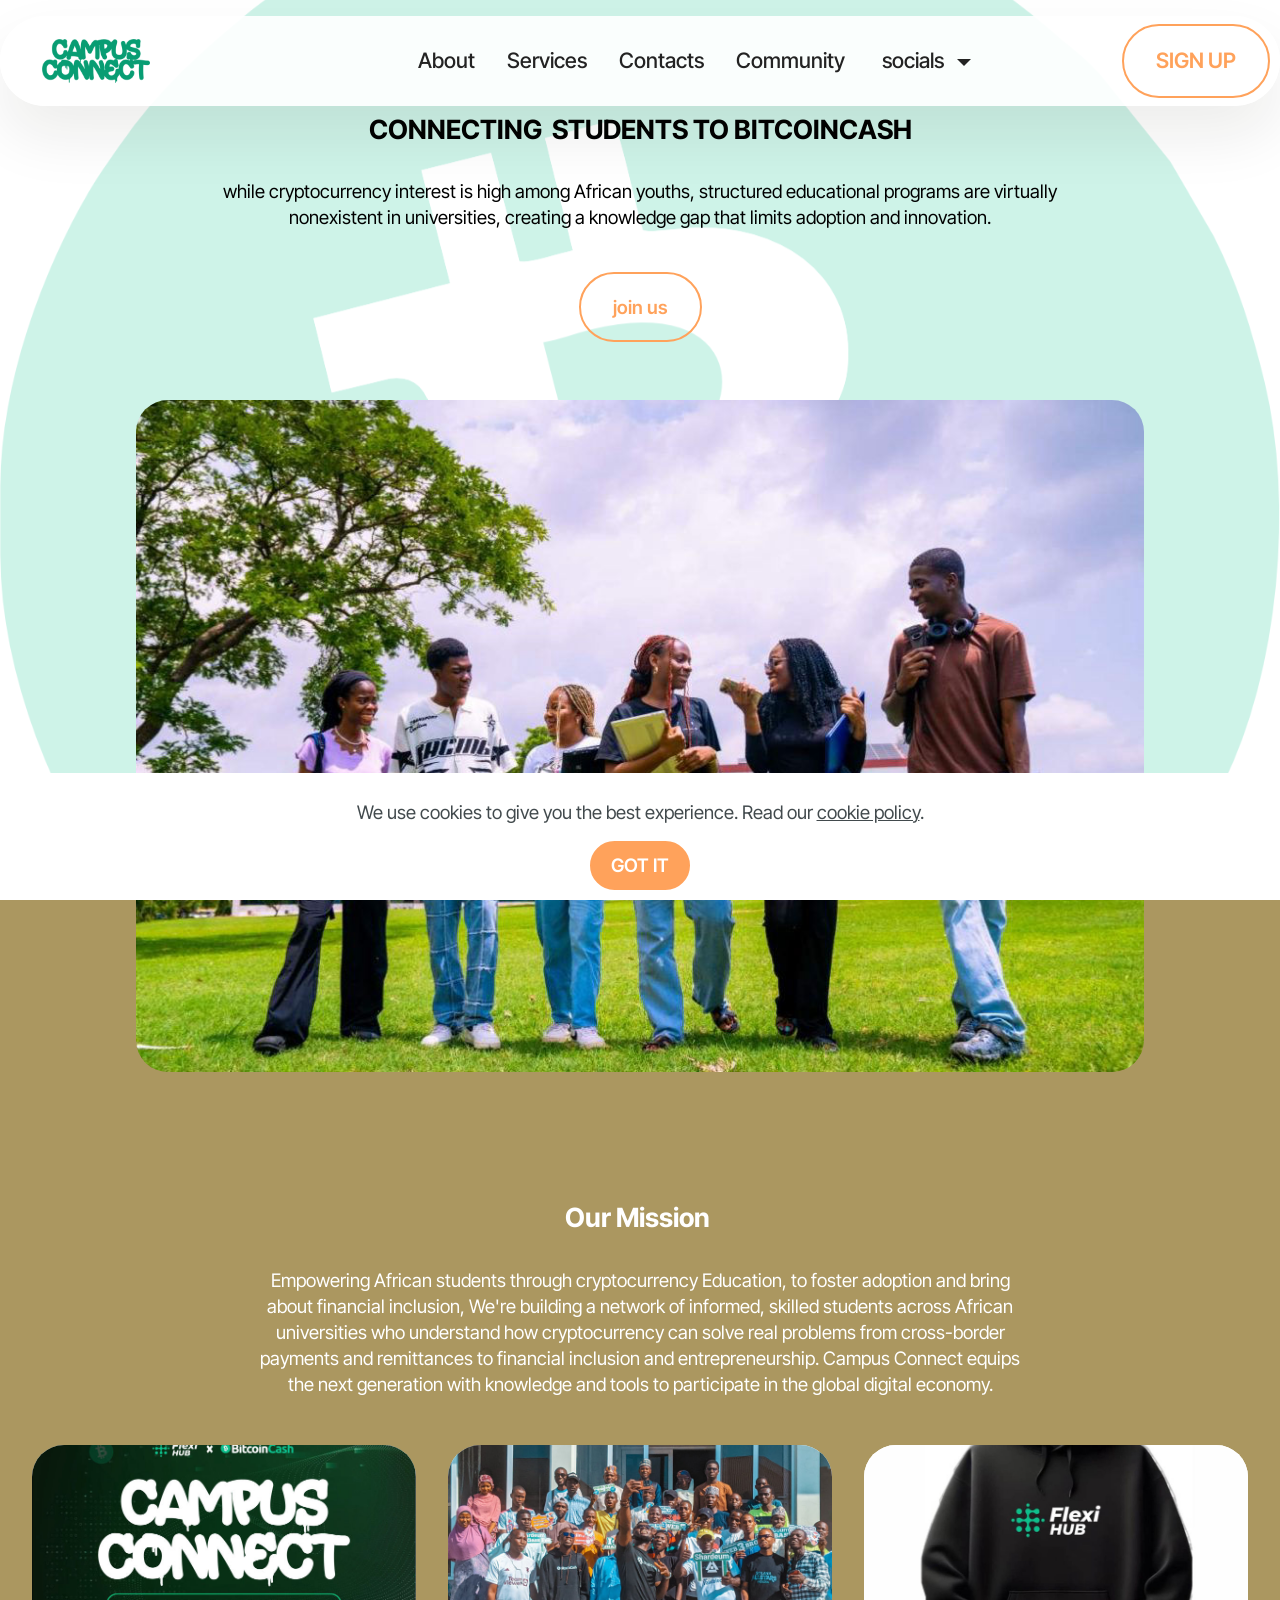
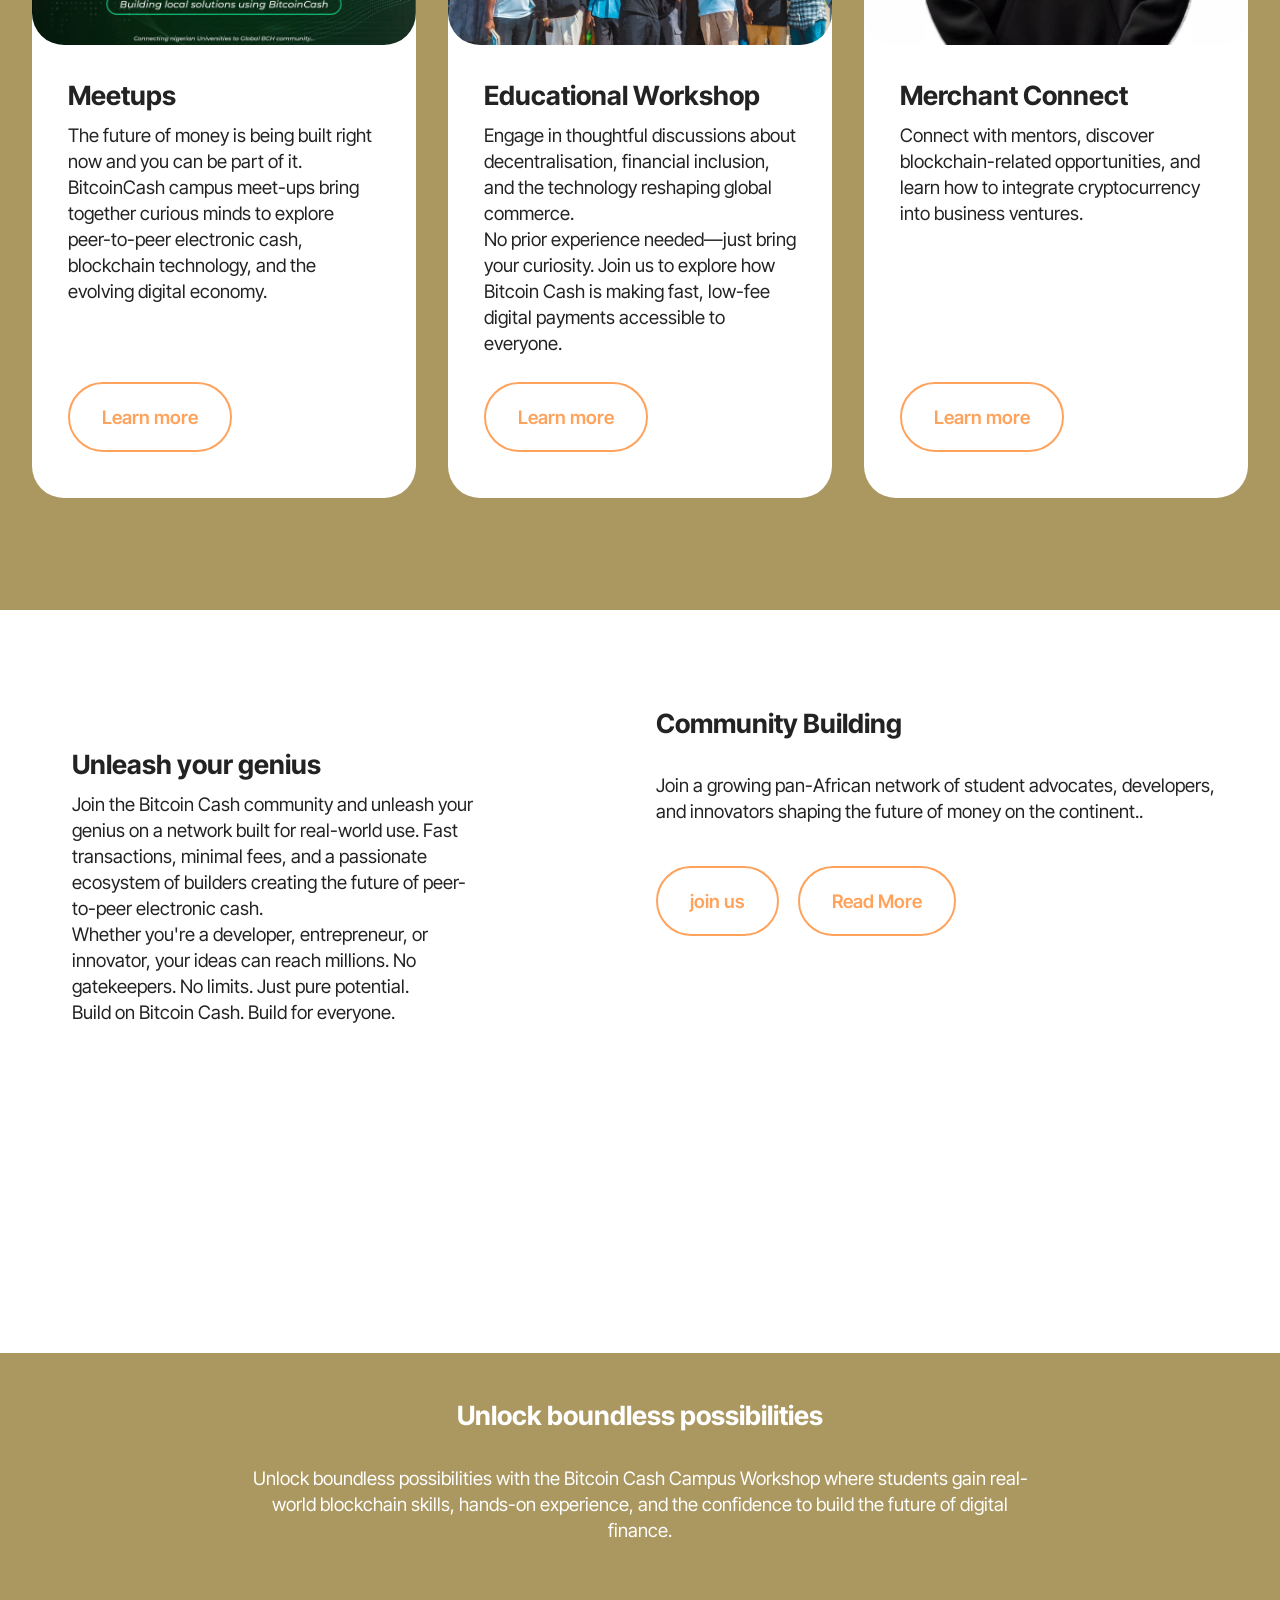
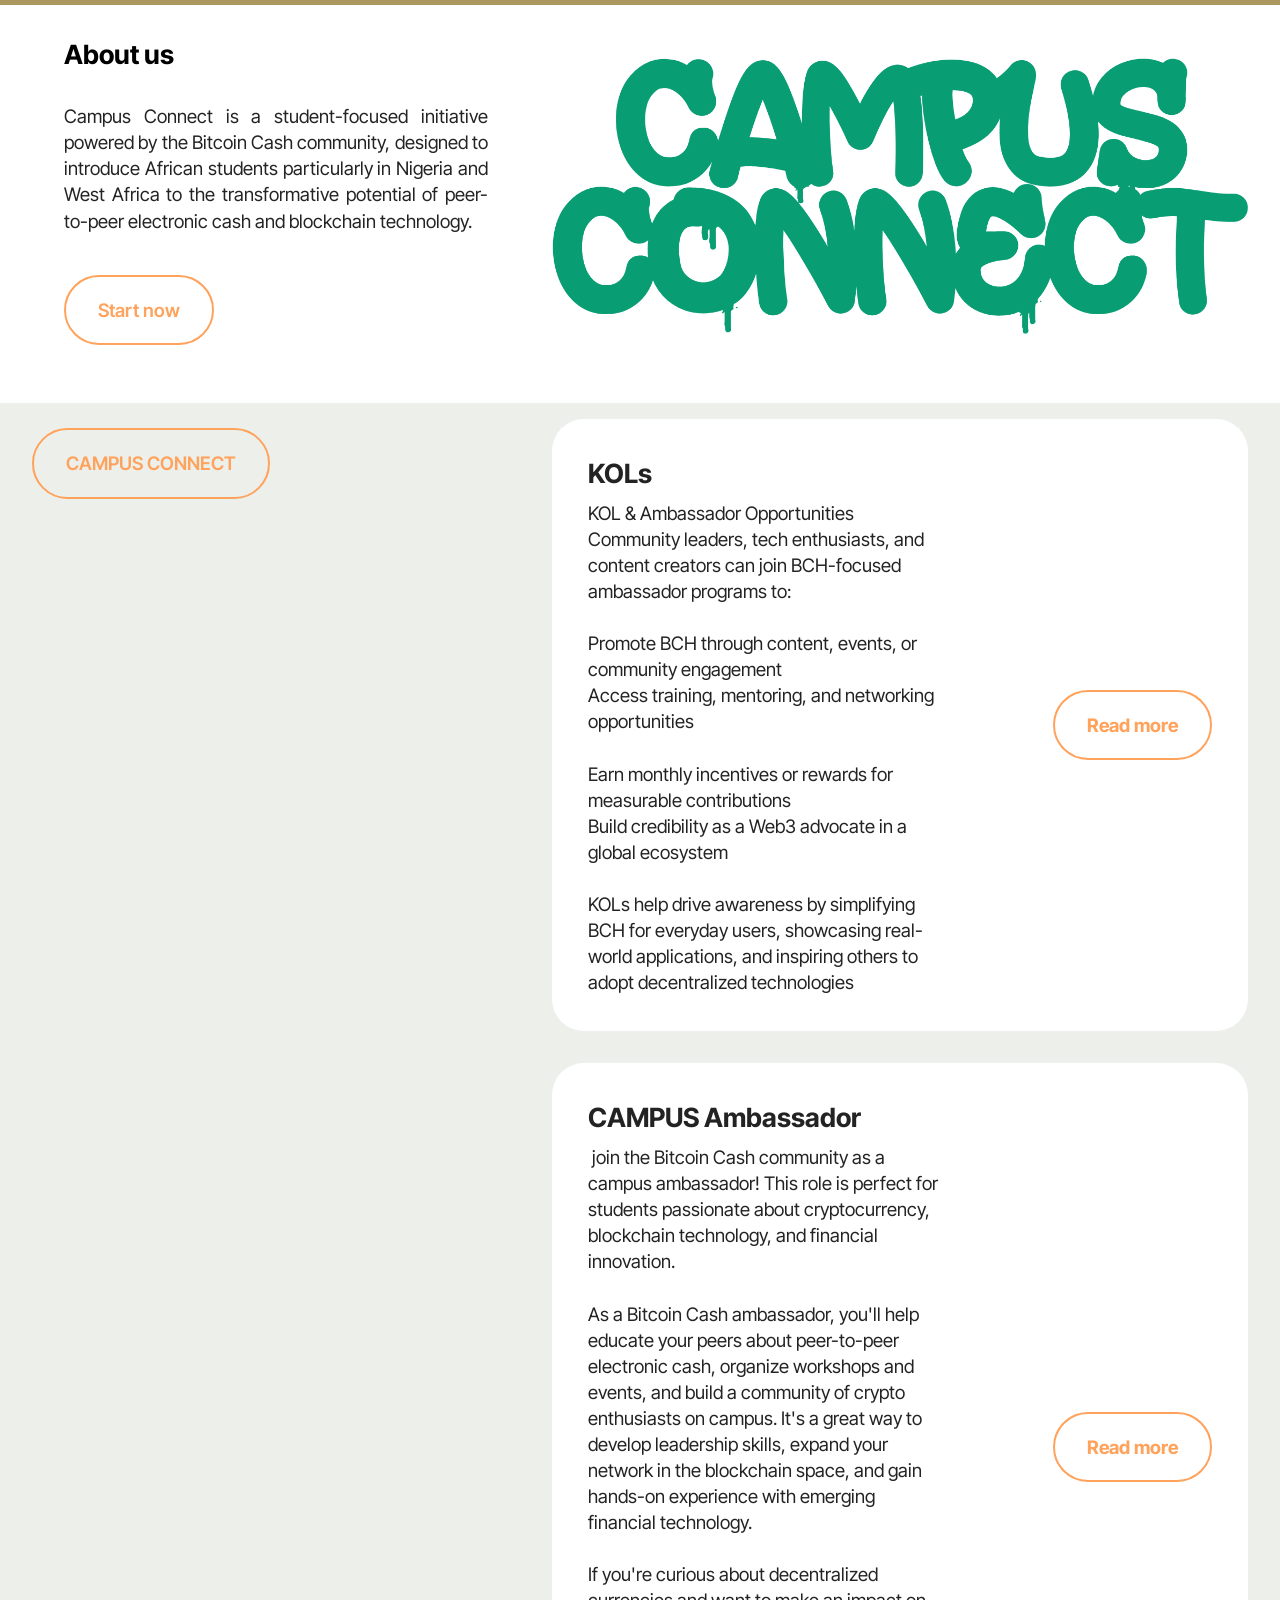
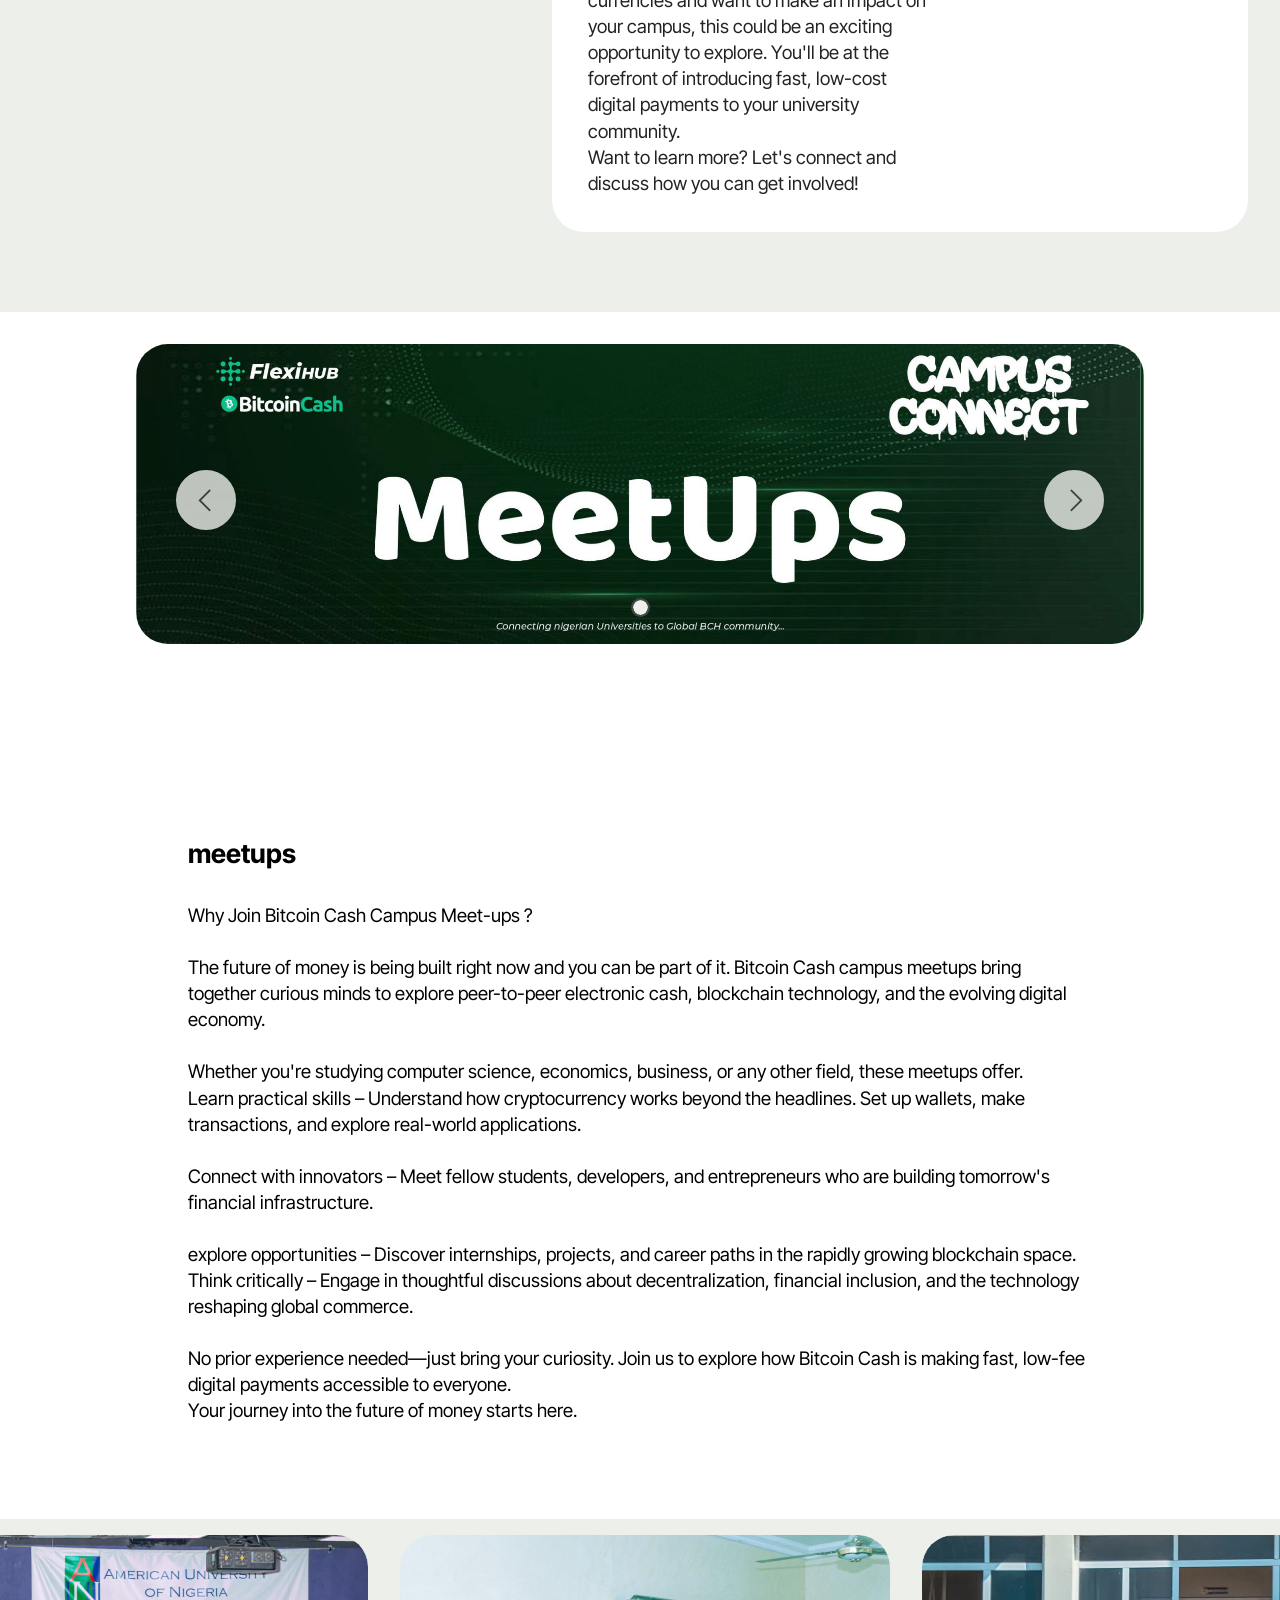
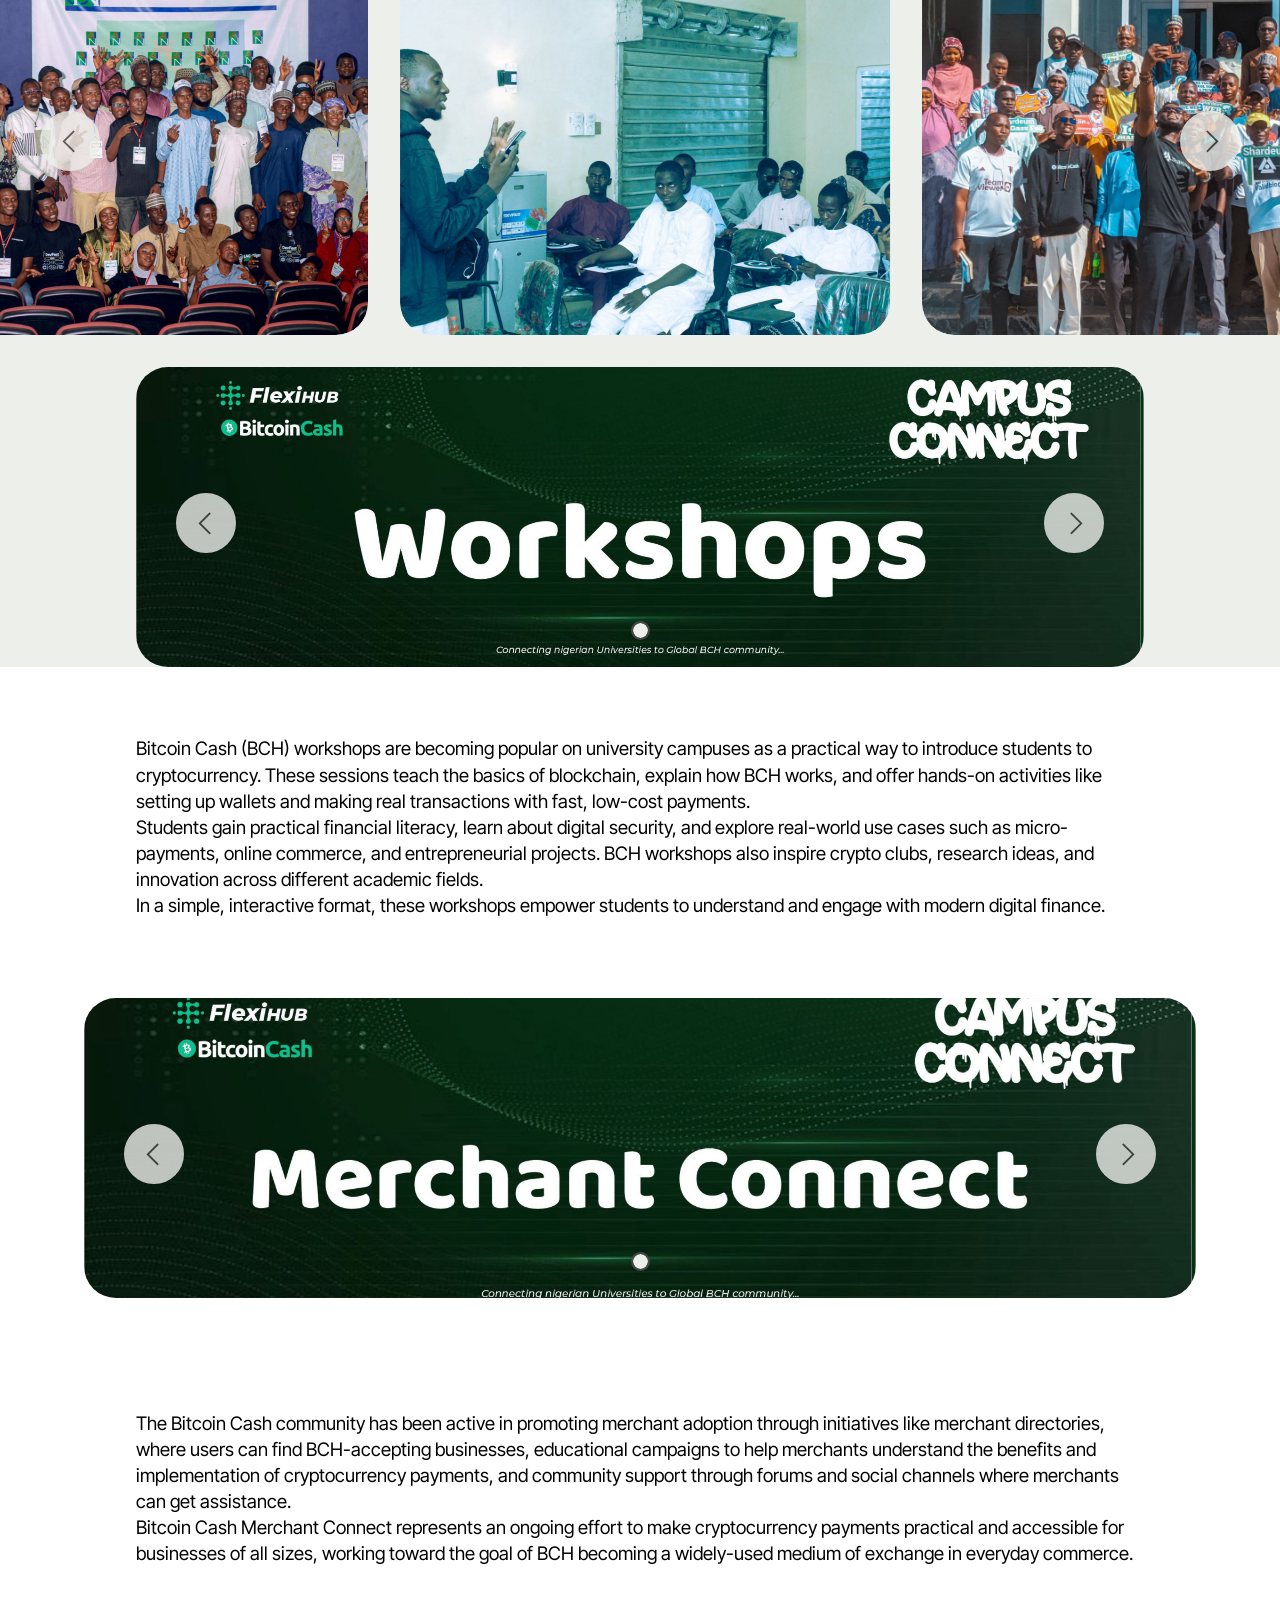
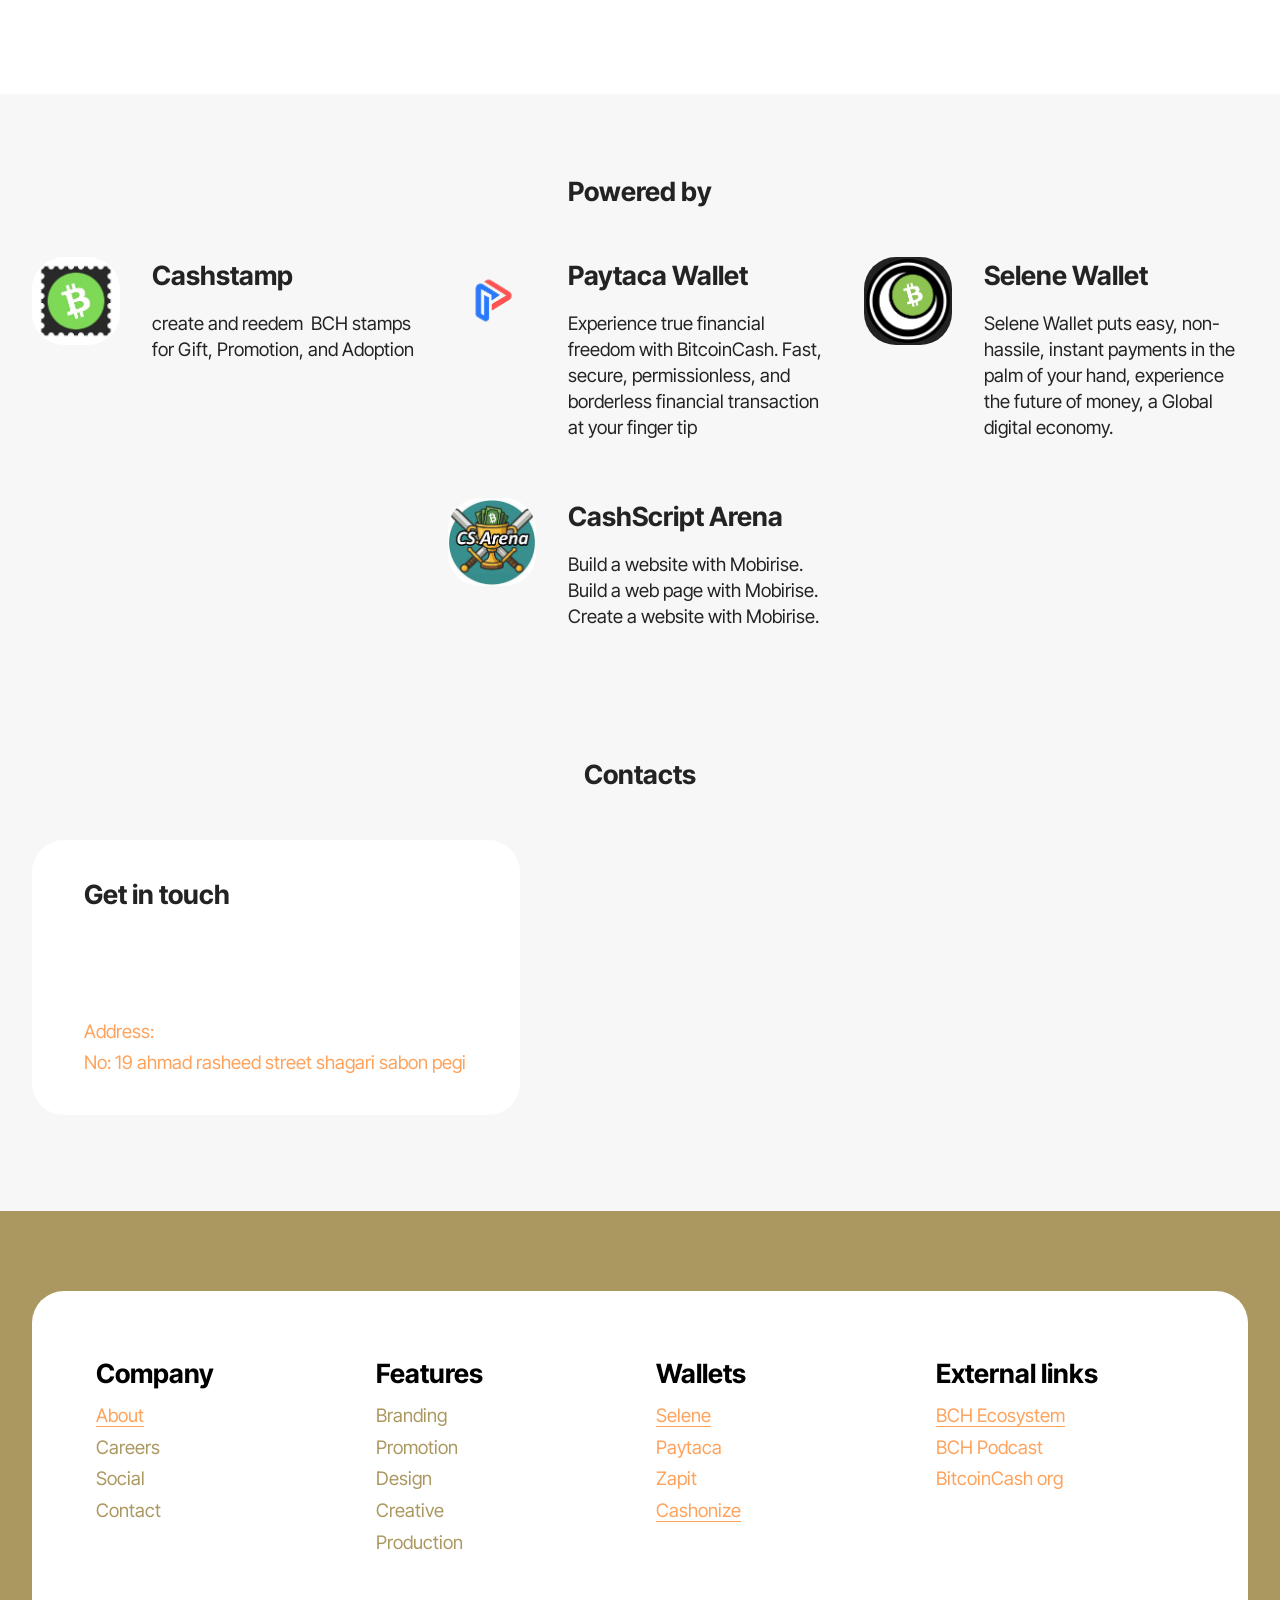
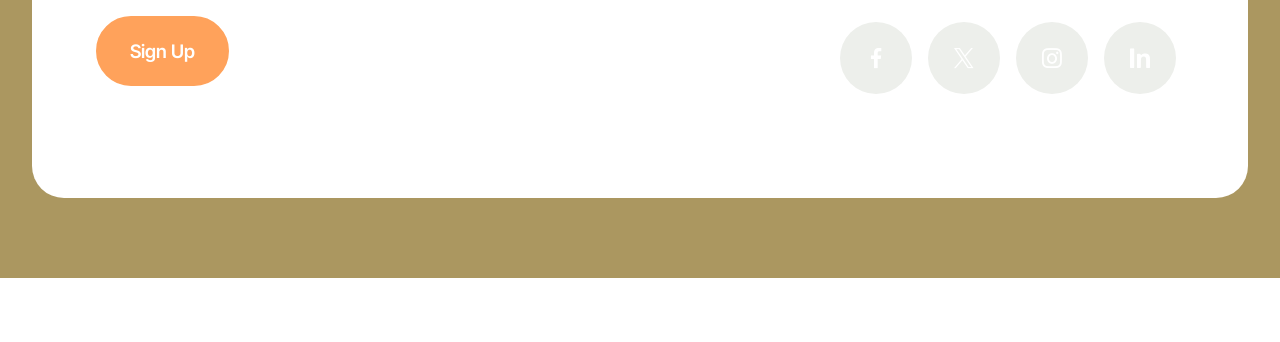
==== commit c6705b83: "Add files via upload" ====
--- a/index.html
+++ b/index.html
@@ -27,7 +27,7 @@
   <noscript><link rel="stylesheet" href="https://fonts.googleapis.com/css?family=Indie+Flower:400&display=swap"></noscript>
   <link rel="preload" href="https://fonts.googleapis.com/css?family=Inter+Tight:100,200,300,400,500,600,700,800,900,100i,200i,300i,400i,500i,600i,700i,800i,900i&display=swap" as="style" onload="this.onload=null;this.rel='stylesheet'">
   <noscript><link rel="stylesheet" href="https://fonts.googleapis.com/css?family=Inter+Tight:100,200,300,400,500,600,700,800,900,100i,200i,300i,400i,500i,600i,700i,800i,900i&display=swap"></noscript>
-  <link rel="preload" as="style" href="assets/mobirise/css/mbr-additional.css?v=lQvGRs"><link rel="stylesheet" href="assets/mobirise/css/mbr-additional.css?v=lQvGRs" type="text/css">
+  <link rel="preload" as="style" href="assets/mobirise/css/mbr-additional.css?v=IoYaUL"><link rel="stylesheet" href="assets/mobirise/css/mbr-additional.css?v=IoYaUL" type="text/css">
 
   
   
@@ -65,7 +65,7 @@
 					</li>
 					<li class="nav-item">
 						<a class="nav-link link text-black text-primary display-4" href="index.html#contacts02-9">Contacts</a>
-					</li><li class="nav-item"><a class="nav-link link text-black text-primary display-4" href="index.html#contacts02-9">Community&nbsp;</a></li><li class="nav-item dropdown"><a class="nav-link link text-black text-primary dropdown-toggle show display-4" href="index.html#contacts02-9" data-toggle="dropdown-submenu" data-bs-toggle="dropdown" data-bs-auto-close="outside" aria-expanded="false">socials&nbsp;</a><div class="dropdown-menu show" aria-labelledby="dropdown-926" data-bs-popper="none"><a class="text-black text-primary dropdown-item display-4" href="index.html#contacts02-9">Twitter&nbsp;<span class="socicon socicon-twitter mbr-iconfont mbr-iconfont-btn"></span></a><a class="text-black text-primary dropdown-item display-4" href="index.html#contacts02-9">Telegram&nbsp;<span class="socicon socicon-telegram mbr-iconfont mbr-iconfont-btn"></span></a><a class="text-black text-primary dropdown-item display-4" href="index.html#contacts02-9">Instagram&nbsp;<span class="socicon socicon-instagram mbr-iconfont mbr-iconfont-btn"></span></a></div></li></ul>
+					</li><li class="nav-item"><a class="nav-link link text-black text-primary display-4" href="index.html#contacts02-9">Community&nbsp;</a></li><li class="nav-item dropdown"><a class="nav-link link text-black text-primary dropdown-toggle display-4" href="index.html#contacts02-9" data-toggle="dropdown-submenu" data-bs-toggle="dropdown" data-bs-auto-close="outside" aria-expanded="false">socials&nbsp;</a><div class="dropdown-menu" aria-labelledby="dropdown-926"><a class="text-black text-primary dropdown-item display-4" href="https://x.com/bch_campus?s=21" target="_blank">Twitter&nbsp;<span class="socicon socicon-twitter mbr-iconfont mbr-iconfont-btn"></span></a><a class="text-black text-primary dropdown-item display-4" href="http://t.me/+6eHYTZw33hY0YTQ0" target="_blank">Telegram&nbsp;<span class="socicon socicon-telegram mbr-iconfont mbr-iconfont-btn"></span></a><a class="text-black text-primary dropdown-item display-4" href="index.html#top">Instagram&nbsp;<span class="socicon socicon-instagram mbr-iconfont mbr-iconfont-btn"></span></a></div></li></ul>
 				
 				<div class="navbar-buttons mbr-section-btn"><a class="btn btn-primary-outline display-4" href="index.html#form02-6">SIGN UP</a></div>
 			</div>
@@ -82,8 +82,8 @@
 	<div class="align-center container">
 		<div class="row justify-content-center">
 			<div class="col-md-12 col-lg-9">
-				<h1 class="mbr-section-title mbr-fonts-style mb-4 display-2"><strong>CONNECTING STUDENTS TO BITCOINCASH</strong></h1>
-				<p class="mbr-text mbr-fonts-style mb-4 display-7">while cryptocurrency interest is high among African youths, shitructured educational programs are virtually nonexistent in universities, creating a knowledge gap that limits adoption and innovation.</p>
+				<h1 class="mbr-section-title mbr-fonts-style mb-4 display-2"><strong>CONNECTING&nbsp; STUDENTS TO BITCOINCASH</strong></h1>
+				<p class="mbr-text mbr-fonts-style mb-4 display-7">while cryptocurrency interest is high among African youths, structured educational programs are virtually nonexistent in universities, creating a knowledge gap that limits adoption and innovation.</p>
 				<div class="mbr-section-btn mt-3"><a class="btn btn-primary-outline display-7" href="index.html#form02-6">join us</a></div>
 			</div>
 		</div>
@@ -103,7 +103,7 @@
 			<div class="col-12 content-head">
 				<div class="mbr-section-head mb-5">
 					<h4 class="mbr-section-title mbr-fonts-style align-center mb-0 display-2"><strong>Our Mission&nbsp;</strong></h4>
-					<h5 class="mbr-section-subtitle mbr-fonts-style align-center mb-0 mt-4 display-7">Empowering Nigerian students through cryptocurrency Education, to foster adoption and bring about financial inclusion, We're building a network of informed, skilled students across Nigerian universities who understand how cryptocurrency can solve real problems from cross-border payments and remittances to financial inclusion and entrepreneurship. Campus Connect equips the next generation with knowledge and tools to participate in the global digital economy.</h5>
+					<h5 class="mbr-section-subtitle mbr-fonts-style align-center mb-0 mt-4 display-7">Empowering African students through cryptocurrency Education, to foster adoption and bring about financial inclusion, We're building a network of informed, skilled students across African universities who understand how cryptocurrency can solve real problems from cross-border payments and remittances to financial inclusion and entrepreneurship. Campus Connect equips the next generation with knowledge and tools to participate in the global digital economy.</h5>
 					
 				</div>
 			</div>
@@ -242,8 +242,8 @@
 			<div class="col-12 col-lg col-md-12">
 				<div class="text-wrapper align-left">
 					<h1 class="mbr-section-title mbr-fonts-style mb-4 display-2"><strong>About us</strong></h1>
-					<p class="mbr-text mbr-fonts-style mb-4 display-7">Campus Connect is a student-focused initiative powered by the Bitcoin Cash community, designed to introduce African students particularly in Nigeria to the transformative potential of peer-to-peer electronic cash and blockchain technology.</p>
-					<div class="mbr-section-btn mt-3"><a class="btn btn-primary-outline display-7">Start now</a></div>
+					<p class="mbr-text mbr-fonts-style mb-4 display-7">Campus Connect is a student-focused initiative powered by the Bitcoin Cash community, designed to introduce African students particularly in Nigeria and West Africa to the transformative potential of peer-to-peer electronic cash and blockchain technology.</p>
+					<div class="mbr-section-btn mt-3"><a class="btn btn-primary-outline display-7" href="page2.html#article12-37">Start now</a></div>
 				</div>
 			</div>
 		</div>
@@ -261,29 +261,12 @@
         
         
 
-        <div class="mbr-section-btn btn-move"><a class="btn btn-primary-outline display-7">CAMPUS CONNECT<strong></strong></a></div>
+        <div class="mbr-section-btn btn-move"><a class="btn btn-primary-outline display-7" href="page2.html#article12-37">CAMPUS CONNECT<strong></strong></a></div>
       </div>
 
       <div class="col-lg-7">
-        <div class="item features-without-image">
-          <div class="item-wrapper">
-            <div class="row align-items-center">
-              <div class="col-md-7">
-                <div class="align-left">
-                  <h3 class="mbr-section-title mbr-fonts-style mb-2 display-5"><strong>Campus&nbsp; Ambassador&nbsp;</strong></h3>
-                  
-                  <p class="mbr-section-text mbr-fonts-style mb-0 display-7">Coming soon!!</p>
-                </div>
-              </div>
-
-              <div class="col-md-5">
-                <div class="mbr-section-btn align-right"><a class="btn btn-primary-outline display-7" href="https://mobiri.se"><strong>Read
-                      more</strong></a></div>
-              </div>
-            </div>
-          </div>
-        </div>
-        <div class="item features-without-image">
+        
+        <div class="item features-without-image active">
           <div class="item-wrapper">
             <div class="row align-items-center">
               <div class="col-md-7">
@@ -295,7 +278,7 @@
               </div>
 
               <div class="col-md-5">
-                <div class="mbr-section-btn align-right"><a class="btn btn-primary-outline display-7"><strong>Read
+                <div class="mbr-section-btn align-right"><a class="btn btn-primary-outline display-7" href="page2.html#article12-37"><strong>Read
                       more</strong></a></div>
               </div>
             </div>
@@ -314,7 +297,7 @@
               </div>
 
               <div class="col-md-5">
-                <div class="mbr-section-btn align-right"><a class="btn btn-primary-outline display-7"><strong>Read
+                <div class="mbr-section-btn align-right"><a class="btn btn-primary-outline display-7" href="page2.html#header14-35"><strong>Read
                       more</strong></a></div>
               </div>
             </div>
@@ -331,9 +314,9 @@
     <div class="container">
         <div class="row justify-content-center">
             <div class="col-12 col-md-10">
-                <div class="carousel slide" id="v8hXfJ9xAQ" data-interval="5000" data-bs-interval="5000">
+                <div class="carousel slide" id="vlo4VraMWW" data-interval="5000" data-bs-interval="5000">
                     <ol class="carousel-indicators">
-                        <li data-slide-to="0" data-bs-slide-to="0" class="active" data-target="#v8hXfJ9xAQ" data-bs-target="#v8hXfJ9xAQ"></li>
+                        <li data-slide-to="0" data-bs-slide-to="0" class="active" data-target="#vlo4VraMWW" data-bs-target="#vlo4VraMWW"></li>
                         
                         
                     </ol>
@@ -347,11 +330,11 @@
                         
                         
                     </div>
-                    <a class="carousel-control carousel-control-prev" role="button" data-slide="prev" data-bs-slide="prev" href="#v8hXfJ9xAQ">
+                    <a class="carousel-control carousel-control-prev" role="button" data-slide="prev" data-bs-slide="prev" href="#vlo4VraMWW">
                         <span class="mobi-mbri mobi-mbri-arrow-prev" aria-hidden="true"></span>
                         <span class="sr-only visually-hidden">Previous</span>
                     </a>
-                    <a class="carousel-control carousel-control-next" role="button" data-slide="next" data-bs-slide="next" href="#v8hXfJ9xAQ">
+                    <a class="carousel-control carousel-control-next" role="button" data-slide="next" data-bs-slide="next" href="#vlo4VraMWW">
                         <span class="mobi-mbri mobi-mbri-arrow-next" aria-hidden="true"></span>
                         <span class="sr-only visually-hidden">Next</span>
                     </a>
@@ -469,9 +452,9 @@
     <div class="container">
         <div class="row justify-content-center">
             <div class="col-12 col-md-10">
-                <div class="carousel slide carousel-fade" id="v8hXfJOm41" data-interval="5000" data-bs-interval="5000">
+                <div class="carousel slide carousel-fade" id="vlo4Vs9Tkh" data-interval="5000" data-bs-interval="5000">
                     <ol class="carousel-indicators">
-                        <li data-slide-to="0" data-bs-slide-to="0" class="active" data-target="#v8hXfJOm41" data-bs-target="#v8hXfJOm41"></li>
+                        <li data-slide-to="0" data-bs-slide-to="0" class="active" data-target="#vlo4Vs9Tkh" data-bs-target="#vlo4Vs9Tkh"></li>
                         
                         
                     </ol>
@@ -485,11 +468,11 @@
                         
                         
                     </div>
-                    <a class="carousel-control carousel-control-prev" role="button" data-slide="prev" data-bs-slide="prev" href="#v8hXfJOm41">
+                    <a class="carousel-control carousel-control-prev" role="button" data-slide="prev" data-bs-slide="prev" href="#vlo4Vs9Tkh">
                         <span class="mobi-mbri mobi-mbri-arrow-prev" aria-hidden="true"></span>
                         <span class="sr-only visually-hidden">Previous</span>
                     </a>
-                    <a class="carousel-control carousel-control-next" role="button" data-slide="next" data-bs-slide="next" href="#v8hXfJOm41">
+                    <a class="carousel-control carousel-control-next" role="button" data-slide="next" data-bs-slide="next" href="#vlo4Vs9Tkh">
                         <span class="mobi-mbri mobi-mbri-arrow-next" aria-hidden="true"></span>
                         <span class="sr-only visually-hidden">Next</span>
                     </a>
@@ -518,9 +501,9 @@
     <div class="container">
         <div class="row justify-content-center">
             <div class="col-12 col-md-11">
-                <div class="carousel slide carousel-fade" id="v8hXfK9D9z" data-ride="carousel" data-bs-ride="carousel" data-interval="5000" data-bs-interval="5000">
+                <div class="carousel slide carousel-fade" id="vlo4VsC4BN" data-ride="carousel" data-bs-ride="carousel" data-interval="5000" data-bs-interval="5000">
                     <ol class="carousel-indicators">
-                        <li data-slide-to="0" data-bs-slide-to="0" class="active" data-target="#v8hXfK9D9z" data-bs-target="#v8hXfK9D9z"></li>
+                        <li data-slide-to="0" data-bs-slide-to="0" class="active" data-target="#vlo4VsC4BN" data-bs-target="#vlo4VsC4BN"></li>
                         
                         
                     </ol>
@@ -534,11 +517,11 @@
                         
                         
                     </div>
-                    <a class="carousel-control carousel-control-prev" role="button" data-slide="prev" data-bs-slide="prev" href="#v8hXfK9D9z">
+                    <a class="carousel-control carousel-control-prev" role="button" data-slide="prev" data-bs-slide="prev" href="#vlo4VsC4BN">
                         <span class="mobi-mbri mobi-mbri-arrow-prev" aria-hidden="true"></span>
                         <span class="sr-only visually-hidden">Previous</span>
                     </a>
-                    <a class="carousel-control carousel-control-next" role="button" data-slide="next" data-bs-slide="next" href="#v8hXfK9D9z">
+                    <a class="carousel-control carousel-control-next" role="button" data-slide="next" data-bs-slide="next" href="#vlo4VsC4BN">
                         <span class="mobi-mbri mobi-mbri-arrow-next" aria-hidden="true"></span>
                         <span class="sr-only visually-hidden">Next</span>
                     </a>
@@ -579,7 +562,7 @@
 					</div>
 					<div class="card-box">
 						<h4 class="card-title mbr-fonts-style mb-3 display-5"><strong>Cashstamp</strong></h4>
-						<h5 class="card-text mbr-fonts-style display-7">create and reedem&nbsp; BCH stamps for Gift, Promotion, and Adoption</h5>
+						<h1 class="card-text mbr-fonts-style display-7">create and reedem&nbsp; BCH stamps for Gift, Promotion, and Adoption</h1>
 					</div>
 				</div>
 			</div>
@@ -590,7 +573,7 @@
 					</div>
 					<div class="card-box">
 						<h4 class="card-title mbr-fonts-style mb-3 display-5"><strong>Paytaca Wallet</strong></h4>
-						<h5 class="card-text mbr-fonts-style display-7">Experience true financial freedom with BitcoinCash. Fast, secure, permissionless, and borderless financial transaction at your finger tip&nbsp;<br><br></h5>
+						<h1 class="card-text mbr-fonts-style display-7">Experience true financial freedom with BitcoinCash. Fast, secure, permissionless, and borderless financial transaction at your finger tip&nbsp;<br><br></h1>
 					</div>
 				</div>
 			</div><div class="item features-without-image col-12 col-lg-4">
@@ -600,7 +583,7 @@
 					</div>
 					<div class="card-box">
 						<h4 class="card-title mbr-fonts-style mb-3 display-5"><strong>Selene Wallet</strong></h4>
-						<h5 class="card-text mbr-fonts-style display-7">Selene Wallet puts easy, non-hassile, instant payments in the palm of your hand, experience&nbsp; the future of money, a Global digital economy.<br><br></h5>
+						<h1 class="card-text mbr-fonts-style display-7">Selene Wallet puts easy, non-hassile, instant payments in the palm of your hand, experience&nbsp; the future of money, a Global digital economy.<br><br></h1>
 					</div>
 				</div>
 			</div>
@@ -611,8 +594,8 @@
 					</div>
 					<div class="card-box">
 						<h4 class="card-title mbr-fonts-style mb-3 display-5"><strong>CashScript Arena</strong></h4>
-						<h5 class="card-text mbr-fonts-style display-7">
-							Build a website with Mobirise. Build a web page with Mobirise. Create a website with Mobirise.</h5>
+						<h1 class="card-text mbr-fonts-style display-7">
+							Build a website with Mobirise. Build a web page with Mobirise. Create a website with Mobirise.</h1>
 					</div>
 				</div>
 			</div>
@@ -639,9 +622,8 @@
                         <h5 class="cardTitle mbr-fonts-style mb-2 display-5">
                         <strong>Get in touch</strong></h5>
                     <ul class="list mbr-fonts-style display-7">
-                        <li class="mbr-text item-wrap"><span style="font-size: 1.4rem;">Phone: 091141583753</span><br></li>
-                        <li class="mbr-text item-wrap">WhatsApp: 09114583753</li>
-                        <li class="mbr-text item-wrap">Email: <a href="mailto:info@site.com" class="text-primary">info@site.com</a></li><li class="mbr-text item-wrap"><br></li>
+                        <li class="mbr-text item-wrap"><br></li>
+                        <li class="mbr-text item-wrap">Email: bitcoincashcampus@gmail.com</li><li class="mbr-text item-wrap"><br></li>
                         <li class="mbr-text item-wrap">Address: </li><li class="mbr-text item-wrap">No: 19 ahmad rasheed street shagari sabon pegi</li>
                     </ul>
                     </div>
@@ -654,105 +636,86 @@
     </div>
 </section>
 
-<section data-bs-version="5.1" class="form5 cid-tJS9pBcTSa" id="form02-6">
-    
-    
-    <div class="container">
-        <div class="mbr-section-head mb-5">
-            <h3 class="mbr-section-title mbr-fonts-style align-center mb-0 display-2">
-                <strong>Contact Form</strong></h3>
-            <h4 class="mbr-section-subtitle mbr-fonts-style align-center mb-0 mt-4 display-7">To change your notification email, click on any form field below.
-<div>The number of submissions is limited to 10 per day without the Form Builder.</div></h4>
-        </div>
-        <div class="row justify-content-center mt-4">
-            <div class="col-lg-8 mx-auto mbr-form">
-                <form action="https://mobirise.eu/" method="POST" class="mbr-form form-with-styler" data-verified="">
-                    <div class="row">
-                        
-                        <div hidden="hidden" data-form-alert-danger="" class="alert alert-danger col-12">
-                            Oops...! some problem!
-                        </div>
-                    </div>
-                    <div class="dragArea row">
-                        <div class="col-md col-sm-12 form-group mb-3" data-for="name">
-                            <input type="text" name="name" placeholder="Name" data-form-field="name" class="form-control" value="" id="name-form02-6">
-                        </div>
-                        <div class="col-md col-sm-12 form-group mb-3" data-for="email">
-                            <input type="email" name="email" placeholder="Email" data-form-field="email" class="form-control" value="" id="email-form02-6">
-                        </div>
-                        <div class="col-12 form-group mb-3" data-for="phone">
-                            <input type="tel" name="phone" placeholder="Phone" data-form-field="phone" class="form-control" value="" id="phone-form02-6">
-                        </div>
-                        <div class="col-12 form-group mb-3" data-for="textarea">
-                            <textarea name="textarea" placeholder="Message" data-form-field="textarea" class="form-control" id="textarea-form02-6"></textarea>
-                        </div>
-                        <div class="col-lg-12 col-md-12 col-sm-12 align-center mbr-section-btn"><button type="submit" class="btn btn-primary-outline display-7">Send message</button></div>
-                    </div>
-                <span class="gdpr-block">
-<label>
-<span class="textGDPR display-7" style="color: #a7a7a7"><input type="checkbox" name="gdpr" id="gdpr-form02-6" required="">By continuing you agree to our <a style="color: #149dcc; text-decoration: none;" href="terms.html">Terms of Service</a> and <a style="color: #149dcc; text-decoration: none;" href="policy.html">Privacy Policy</a>.</span>
-</label>
-</span></form>
-            </div>
-        </div>
-    </div>
-</section>
-
-<section data-bs-version="5.1" class="footer1 programm5 cid-tJS9NNcTLZ" once="footers" id="footer03-8">
-
-        
-
-    
-
-    <div class="container">
-        <div class="row">
-
-            <div class="row-links mb-4">
-                <ul class="header-menu">
-                  
-                  
-                  
-                  
-                <li class="header-menu-item mbr-fonts-style display-5"><a href="index.html#header01-7" class="text-danger">About</a></li><li class="header-menu-item mbr-fonts-style display-5"><a href="index.html#features04-w" class="text-danger text-primary">Services</a></li><li class="header-menu-item mbr-fonts-style display-5"><a href="index.html#contacts02-9" class="text-danger">Contacts</a></li><li class="header-menu-item mbr-fonts-style display-5"><a href="index.html#gallery02-v" class="text-danger text-primary">Works</a></li></ul>
-              </div>
-
-            <div class="col-12">
-                <div class="social-row">
-                    <div class="soc-item">
-                        <a href="https://mobiri.se/" target="_blank">
-                            <span class="mbr-iconfont socicon socicon-facebook display-7"></span>
-                        </a>
-                    </div>
-                    <div class="soc-item">
-                        <a href="https://mobiri.se/" target="_blank">
-                            <span class="mbr-iconfont socicon-twitter socicon"></span>
-                        </a>
-                    </div>
-                    <div class="soc-item">
-                        <a href="https://mobiri.se/" target="_blank">
-                            <span class="mbr-iconfont socicon-instagram socicon"></span>
-                        </a>
-                    </div>
-                    <div class="soc-item">
-                        <a href="https://mobiri.se/" target="_blank">
-                            <span class="mbr-iconfont socicon-tiktok socicon"></span>
-                        </a>
-                    </div>
-                    <div class="soc-item">
-                        <a href="https://mobiri.se/" target="_blank">
-                            <span class="mbr-iconfont socicon-youtube socicon"></span>
-                        </a>
-                    </div>
-                </div>
-            </div>
-            <div class="col-12 mt-5">
-                <p class="mbr-fonts-style copyright display-7">
-                    © Copyright 2030 Mobirise - All Rights Reserved
-                </p>
-            </div>
-        </div>
-    </div>
-</section><section class="display-7" style="padding: 0;align-items: center;justify-content: center;flex-wrap: wrap;    align-content: center;display: flex;position: relative;height: 4rem;"><a href="https://mobiri.se/" style="flex: 1 1;height: 4rem;position: absolute;width: 100%;z-index: 1;"><img alt=" Free Web  Builder Software" style="height: 4rem;" src="[data-uri]"></a><p style="margin: 0;text-align: center;" class="display-7">Built with Mobirise &#8204;</p><a style="z-index:1" href="https://mobirise.com/website-design-software.html">Web Page Designer Software</a></section><script src="assets/bootstrap/js/bootstrap.bundle.min.js"></script>  <script src="assets/parallax/jarallax.js"></script>  <script src="assets/web/assets/cookies-alert-plugin/cookies-alert-core.js"></script>  <script src="assets/web/assets/cookies-alert-plugin/cookies-alert-script.js"></script>  <script src="assets/smoothscroll/smooth-scroll.js"></script>  <script src="assets/ytplayer/index.js"></script>  <script src="assets/dropdown/js/navbar-dropdown.js"></script>  <script src="assets/embla/embla.min.js"></script>  <script src="assets/embla/script.js"></script>  <script src="assets/theme/js/script.js"></script>  
+<section data-bs-version="5.1" class="footer1 cid-vaaG7lAith" once="footers" id="footer01-3d">
+	
+
+	
+	
+	<div class="container">
+		<div class="row mbr-white">
+			<div class="col-12 col-md-6 col-lg-3">
+				<h5 class="mbr-section-subtitle mbr-fonts-style mb-2 display-5">
+					<strong>Company</strong>
+				</h5>
+				<ul class="list mbr-fonts-style display-7">
+					<li class="mbr-text item-wrap"><a href="index.html#header01-7" class="text-primary">About</a></li>
+					<li class="mbr-text item-wrap">Careers</li>
+					<li class="mbr-text item-wrap">Social</li>
+					<li class="mbr-text item-wrap">Contact</li>
+				</ul>
+			</div>
+			<div class="col-12 col-md-6 col-lg-3">
+				<h5 class="mbr-section-subtitle mbr-fonts-style mb-2 display-5">
+					<strong>Features</strong>
+				</h5>
+				<ul class="list mbr-fonts-style display-7">
+					<li class="mbr-text item-wrap">Branding</li>
+					<li class="mbr-text item-wrap">Promotion</li>
+					<li class="mbr-text item-wrap">Design</li>
+					<li class="mbr-text item-wrap">Creative</li>
+					<li class="mbr-text item-wrap">Production</li>
+				</ul>
+			</div>
+			<div class="col-12 col-md-6 col-lg-3">
+				<h5 class="mbr-section-subtitle mbr-fonts-style mb-2 display-5"><strong>Wallets</strong></h5>
+				<ul class="list mbr-fonts-style display-7">
+					<li class="mbr-text item-wrap"><a href="http://selene.com" class="text-primary">Selene</a></li>
+					<li class="mbr-text item-wrap"><a href="http://paytaca.com" class="text-primary">Paytaca</a></li>
+					<li class="mbr-text item-wrap"><a href="http://zapit.com" class="text-primary">Zapit</a></li>
+					<li class="mbr-text item-wrap"><a href="http://cashonize.com" class="text-primary">Cashonize</a></li>
+				</ul>
+			</div>
+			<div class="col-12 col-md-6 col-lg-3">
+				<h5 class="mbr-section-subtitle mbr-fonts-style mb-2 display-5"><strong>External links&nbsp;</strong></h5>
+				<ul class="list mbr-fonts-style display-7">
+					<li class="mbr-text item-wrap"><a href="https://minisatoshi.cash/ecosystem" class="text-primary" target="_blank">BCH Ecosystem</a></li><a href="https://minisatoshi.cash/ecosystem" class="text-primary" target="_blank">
+					</a><li class="mbr-text item-wrap"><a href="https://bitcoincashpodcast.com/" class="text-primary" target="_blank">BCH Podcast</a></li><a href="https://bitcoincashpodcast.com/" class="text-primary" target="_blank">
+					</a><li class="mbr-text item-wrap"><a href="https://bitcoincash.org/" class="text-primary" target="_blank">BitcoinCash org</a></li>
+					<li class="mbr-text item-wrap"><br></li>
+				</ul>
+			</div>
+			<div class="col-12 mt-5 footer-col">
+				<div class="mbr-section-btn align-left"><a class="btn btn-primary display-7">Sign Up</a></div>
+
+				<div class="social-row mt-2 display-7">
+					<div class="soc-item">
+						<a href="https://mobiri.se/">
+							<span class="mbr-iconfont socicon socicon-facebook"></span>
+						</a>
+					</div>
+					<div class="soc-item">
+						<a href="https://mobiri.se/">
+							<span class="mbr-iconfont socicon socicon-twitter"></span>
+						</a>
+					</div>
+					<div class="soc-item">
+						<a href="https://mobiri.se/">
+							<span class="mbr-iconfont socicon socicon-instagram"></span>
+						</a>
+					</div>
+					<div class="soc-item">
+						<a href="https://mobiri.se/">
+							<span class="mbr-iconfont socicon-logmein socicon"></span>
+						</a>
+					</div>
+				</div>
+			</div>
+			<div class="col-12 mt-4">
+				<p class="mbr-text mb-0 mbr-fonts-style copyright align-center display-7"></p>
+			</div>
+		</div>
+	</div>
+</section><section class="display-7" style="padding: 0;align-items: center;justify-content: center;flex-wrap: wrap;    align-content: center;display: flex;position: relative;height: 4rem;"><a href="https://mobiri.se/" style="flex: 1 1;height: 4rem;position: absolute;width: 100%;z-index: 1;"><img alt="" style="height: 4rem;" src="[data-uri]"></a><p style="margin: 0;text-align: center;" class="display-7">&#8204;</p><a style="z-index:1" href="https://mobirise.com/builder/ai-website-generator.html">AI Website Generator</a></section><script src="assets/bootstrap/js/bootstrap.bundle.min.js"></script>  <script src="assets/parallax/jarallax.js"></script>  <script src="assets/web/assets/cookies-alert-plugin/cookies-alert-core.js"></script>  <script src="assets/web/assets/cookies-alert-plugin/cookies-alert-script.js"></script>  <script src="assets/smoothscroll/smooth-scroll.js"></script>  <script src="assets/ytplayer/index.js"></script>  <script src="assets/dropdown/js/navbar-dropdown.js"></script>  <script src="assets/embla/embla.min.js"></script>  <script src="assets/embla/script.js"></script>  <script src="assets/theme/js/script.js"></script>  
   
   
 <input name="cookieData" type="hidden" data-cookie-cookiesAlertType='false' data-cookie-customDialogSelector='null' data-cookie-colorText='#424a4d' data-cookie-colorBg='rgb(255, 255, 255)' data-cookie-opacityOverlay='0' data-cookie-bgOpacity='100' data-cookie-textButton='GOT IT' data-cookie-rejectText='REJECT' data-cookie-colorButton='' data-cookie-rejectColor='' data-cookie-colorLink='#424a4d' data-cookie-underlineLink='true' data-cookie-text="We use cookies to give you the best experience. Read our <a href='privacy.html'>cookie policy</a>.">
--- a/assets/web/assets/mobirise-icons2/mobirise2.css
+++ b/assets/web/assets/mobirise-icons2/mobirise2.css
@@ -0,0 +1,499 @@
+@font-face {
+  font-family: 'Moririse2';
+  font-display: swap;
+  src:  url('mobirise2.eot?f2bix4');
+  src:  url('mobirise2.eot?f2bix4#iefix') format('embedded-opentype'),
+    url('mobirise2.woff2?f2bix4') format('woff2'),
+    url('mobirise2.woff?f2bix4') format('woff'),
+    url('mobirise2.ttf?f2bix4') format('truetype'),
+    url('mobirise2.svg?f2bix4#mobirise2') format('svg');
+  font-weight: normal;
+  font-style: normal;
+}
+
+[class^="mobi-"], [class*=" mobi-"] {
+  /* use !important to prevent issues with browser extensions that change fonts */
+  font-family: 'Moririse2' !important;
+  speak: none;
+  font-style: normal;
+  font-weight: normal;
+  font-variant: normal;
+  text-transform: none;
+  line-height: 1;
+
+  /* Better Font Rendering =========== */
+  -webkit-font-smoothing: antialiased;
+  -moz-osx-font-smoothing: grayscale;
+}
+
+.mobi-mbri-add-submenu:before {
+  content: "\e900";
+}
+.mobi-mbri-alert:before {
+  content: "\e901";
+}
+.mobi-mbri-align-center:before {
+  content: "\e902";
+}
+.mobi-mbri-align-justify:before {
+  content: "\e903";
+}
+.mobi-mbri-align-left:before {
+  content: "\e904";
+}
+.mobi-mbri-align-right:before {
+  content: "\e905";
+}
+.mobi-mbri-android:before {
+  content: "\e906";
+}
+.mobi-mbri-apple:before {
+  content: "\e907";
+}
+.mobi-mbri-arrow-down:before {
+  content: "\e908";
+}
+.mobi-mbri-arrow-next:before {
+  content: "\e909";
+}
+.mobi-mbri-arrow-prev:before {
+  content: "\e90a";
+}
+.mobi-mbri-arrow-up:before {
+  content: "\e90b";
+}
+.mobi-mbri-bold:before {
+  content: "\e90c";
+}
+.mobi-mbri-bookmark:before {
+  content: "\e90d";
+}
+.mobi-mbri-bootstrap:before {
+  content: "\e90e";
+}
+.mobi-mbri-briefcase:before {
+  content: "\e90f";
+}
+.mobi-mbri-browse:before {
+  content: "\e910";
+}
+.mobi-mbri-bulleted-list:before {
+  content: "\e911";
+}
+.mobi-mbri-calendar:before {
+  content: "\e912";
+}
+.mobi-mbri-camera:before {
+  content: "\e913";
+}
+.mobi-mbri-cart-add:before {
+  content: "\e914";
+}
+.mobi-mbri-cart-full:before {
+  content: "\e915";
+}
+.mobi-mbri-cash:before {
+  content: "\e916";
+}
+.mobi-mbri-change-style:before {
+  content: "\e917";
+}
+.mobi-mbri-chat:before {
+  content: "\e918";
+}
+.mobi-mbri-clock:before {
+  content: "\e919";
+}
+.mobi-mbri-close:before {
+  content: "\e91a";
+}
+.mobi-mbri-cloud:before {
+  content: "\e91b";
+}
+.mobi-mbri-code:before {
+  content: "\e91c";
+}
+.mobi-mbri-contact-form:before {
+  content: "\e91d";
+}
+.mobi-mbri-credit-card:before {
+  content: "\e91e";
+}
+.mobi-mbri-cursor-click:before {
+  content: "\e91f";
+}
+.mobi-mbri-cust-feedback:before {
+  content: "\e920";
+}
+.mobi-mbri-database:before {
+  content: "\e921";
+}
+.mobi-mbri-delivery:before {
+  content: "\e922";
+}
+.mobi-mbri-desktop:before {
+  content: "\e923";
+}
+.mobi-mbri-devices:before {
+  content: "\e924";
+}
+.mobi-mbri-down:before {
+  content: "\e925";
+}
+.mobi-mbri-download-2:before {
+  content: "\e926";
+}
+.mobi-mbri-download:before {
+  content: "\e927";
+}
+.mobi-mbri-drag-n-drop-2:before {
+  content: "\e928";
+}
+.mobi-mbri-drag-n-drop:before {
+  content: "\e929";
+}
+.mobi-mbri-edit-2:before {
+  content: "\e92a";
+}
+.mobi-mbri-edit:before {
+  content: "\e92b";
+}
+.mobi-mbri-error:before {
+  content: "\e92c";
+}
+.mobi-mbri-extension:before {
+  content: "\e92d";
+}
+.mobi-mbri-features:before {
+  content: "\e92e";
+}
+.mobi-mbri-file:before {
+  content: "\e92f";
+}
+.mobi-mbri-flag:before {
+  content: "\e930";
+}
+.mobi-mbri-folder:before {
+  content: "\e931";
+}
+.mobi-mbri-gift:before {
+  content: "\e932";
+}
+.mobi-mbri-github:before {
+  content: "\e933";
+}
+.mobi-mbri-globe-2:before {
+  content: "\e934";
+}
+.mobi-mbri-globe:before {
+  content: "\e935";
+}
+.mobi-mbri-growing-chart:before {
+  content: "\e936";
+}
+.mobi-mbri-hearth:before {
+  content: "\e937";
+}
+.mobi-mbri-help:before {
+  content: "\e938";
+}
+.mobi-mbri-home:before {
+  content: "\e939";
+}
+.mobi-mbri-hot-cup:before {
+  content: "\e93a";
+}
+.mobi-mbri-idea:before {
+  content: "\e93b";
+}
+.mobi-mbri-image-gallery:before {
+  content: "\e93c";
+}
+.mobi-mbri-image-slider:before {
+  content: "\e93d";
+}
+.mobi-mbri-info:before {
+  content: "\e93e";
+}
+.mobi-mbri-italic:before {
+  content: "\e93f";
+}
+.mobi-mbri-key:before {
+  content: "\e940";
+}
+.mobi-mbri-laptop:before {
+  content: "\e941";
+}
+.mobi-mbri-layers:before {
+  content: "\e942";
+}
+.mobi-mbri-left-right:before {
+  content: "\e943";
+}
+.mobi-mbri-left:before {
+  content: "\e944";
+}
+.mobi-mbri-letter:before {
+  content: "\e945";
+}
+.mobi-mbri-like:before {
+  content: "\e946";
+}
+.mobi-mbri-link:before {
+  content: "\e947";
+}
+.mobi-mbri-lock:before {
+  content: "\e948";
+}
+.mobi-mbri-login:before {
+  content: "\e949";
+}
+.mobi-mbri-logout:before {
+  content: "\e94a";
+}
+.mobi-mbri-magic-stick:before {
+  content: "\e94b";
+}
+.mobi-mbri-map-pin:before {
+  content: "\e94c";
+}
+.mobi-mbri-menu:before {
+  content: "\e94d";
+}
+.mobi-mbri-mobile-2:before {
+  content: "\e94e";
+}
+.mobi-mbri-mobile-horizontal:before {
+  content: "\e94f";
+}
+.mobi-mbri-mobile:before {
+  content: "\e950";
+}
+.mobi-mbri-mobirise:before {
+  content: "\e951";
+}
+.mobi-mbri-more-horizontal:before {
+  content: "\e952";
+}
+.mobi-mbri-more-vertical:before {
+  content: "\e953";
+}
+.mobi-mbri-music:before {
+  content: "\e954";
+}
+.mobi-mbri-new-file:before {
+  content: "\e955";
+}
+.mobi-mbri-numbered-list:before {
+  content: "\e956";
+}
+.mobi-mbri-opened-folder:before {
+  content: "\e957";
+}
+.mobi-mbri-pages:before {
+  content: "\e958";
+}
+.mobi-mbri-paper-plane:before {
+  content: "\e959";
+}
+.mobi-mbri-paperclip:before {
+  content: "\e95a";
+}
+.mobi-mbri-phone:before {
+  content: "\e95b";
+}
+.mobi-mbri-photo:before {
+  content: "\e95c";
+}
+.mobi-mbri-photos:before {
+  content: "\e95d";
+}
+.mobi-mbri-pin:before {
+  content: "\e95e";
+}
+.mobi-mbri-play:before {
+  content: "\e95f";
+}
+.mobi-mbri-plus:before {
+  content: "\e960";
+}
+.mobi-mbri-preview:before {
+  content: "\e961";
+}
+.mobi-mbri-print:before {
+  content: "\e962";
+}
+.mobi-mbri-protect:before {
+  content: "\e963";
+}
+.mobi-mbri-question:before {
+  content: "\e964";
+}
+.mobi-mbri-quote-left:before {
+  content: "\e965";
+}
+.mobi-mbri-quote-right:before {
+  content: "\e966";
+}
+.mobi-mbri-redo:before {
+  content: "\e967";
+}
+.mobi-mbri-refresh:before {
+  content: "\e968";
+}
+.mobi-mbri-responsive-2:before {
+  content: "\e969";
+}
+.mobi-mbri-responsive:before {
+  content: "\e96a";
+}
+.mobi-mbri-right:before {
+  content: "\e96b";
+}
+.mobi-mbri-rocket:before {
+  content: "\e96c";
+}
+.mobi-mbri-sad-face:before {
+  content: "\e96d";
+}
+.mobi-mbri-sale:before {
+  content: "\e96e";
+}
+.mobi-mbri-save:before {
+  content: "\e96f";
+}
+.mobi-mbri-search:before {
+  content: "\e970";
+}
+.mobi-mbri-setting-2:before {
+  content: "\e971";
+}
+.mobi-mbri-setting-3:before {
+  content: "\e972";
+}
+.mobi-mbri-setting:before {
+  content: "\e973";
+}
+.mobi-mbri-share:before {
+  content: "\e974";
+}
+.mobi-mbri-shopping-bag:before {
+  content: "\e975";
+}
+.mobi-mbri-shopping-basket:before {
+  content: "\e976";
+}
+.mobi-mbri-shopping-cart:before {
+  content: "\e977";
+}
+.mobi-mbri-sites:before {
+  content: "\e978";
+}
+.mobi-mbri-smile-face:before {
+  content: "\e979";
+}
+.mobi-mbri-speed:before {
+  content: "\e97a";
+}
+.mobi-mbri-star:before {
+  content: "\e97b";
+}
+.mobi-mbri-success:before {
+  content: "\e97c";
+}
+.mobi-mbri-sun:before {
+  content: "\e97d";
+}
+.mobi-mbri-sun2:before {
+  content: "\e97e";
+}
+.mobi-mbri-tablet-vertical:before {
+  content: "\e97f";
+}
+.mobi-mbri-tablet:before {
+  content: "\e980";
+}
+.mobi-mbri-target:before {
+  content: "\e981";
+}
+.mobi-mbri-timer:before {
+  content: "\e982";
+}
+.mobi-mbri-to-ftp:before {
+  content: "\e983";
+}
+.mobi-mbri-to-local-drive:before {
+  content: "\e984";
+}
+.mobi-mbri-touch-swipe:before {
+  content: "\e985";
+}
+.mobi-mbri-touch:before {
+  content: "\e986";
+}
+.mobi-mbri-trash:before {
+  content: "\e987";
+}
+.mobi-mbri-underline:before {
+  content: "\e988";
+}
+.mobi-mbri-undo:before {
+  content: "\e989";
+}
+.mobi-mbri-unlink:before {
+  content: "\e98a";
+}
+.mobi-mbri-unlock:before {
+  content: "\e98b";
+}
+.mobi-mbri-up-down:before {
+  content: "\e98c";
+}
+.mobi-mbri-up:before {
+  content: "\e98d";
+}
+.mobi-mbri-update:before {
+  content: "\e98e";
+}
+.mobi-mbri-upload-2:before {
+  content: "\e98f";
+}
+.mobi-mbri-upload:before {
+  content: "\e990";
+}
+.mobi-mbri-user-2:before {
+  content: "\e991";
+}
+.mobi-mbri-user:before {
+  content: "\e992";
+}
+.mobi-mbri-users:before {
+  content: "\e993";
+}
+.mobi-mbri-video-play:before {
+  content: "\e994";
+}
+.mobi-mbri-video:before {
+  content: "\e995";
+}
+.mobi-mbri-watch:before {
+  content: "\e996";
+}
+.mobi-mbri-website-theme-2:before {
+  content: "\e997";
+}
+.mobi-mbri-website-theme:before {
+  content: "\e998";
+}
+.mobi-mbri-wifi:before {
+  content: "\e999";
+}
+.mobi-mbri-windows:before {
+  content: "\e99a";
+}
+.mobi-mbri-zoom-in:before {
+  content: "\e99b";
+}
+.mobi-mbri-zoom-out:before {
+  content: "\e99c";
+}
--- a/assets/parallax/jarallax.css
+++ b/assets/parallax/jarallax.css
@@ -0,0 +1,15 @@
+.jarallax {
+    position: relative;
+    z-index: 0;
+}
+.jarallax > .jarallax-img {
+    position: absolute;
+    object-fit: cover;
+    /* support for plugin https://github.com/bfred-it/object-fit-images */
+    font-family: 'object-fit: cover;';
+    top: 0;
+    left: 0;
+    width: 100%;
+    height: 100%;
+    z-index: -1;
+}
--- a/assets/web/assets/gdpr-plugin/gdpr-styles.css
+++ b/assets/web/assets/gdpr-plugin/gdpr-styles.css
@@ -0,0 +1,27 @@
+.gdpr-block {
+    padding: 10px;
+    font-size: 14px;
+    display: block;
+    width: 100%;
+    text-align: center;
+}
+.gdpr-block.covert {
+	display: none;
+}
+.textGDPR {
+    position: relative;
+}
+.gdpr-block label span.textGDPR input[name='gdpr']{
+    width: 15px;
+    height: 15px;
+    margin: 0;
+    position: absolute;
+    top: 3px;
+    left: -20px;
+}
+.gdpr-block label {
+    color: #a7a7a7;
+    vertical-align: middle;
+    user-select: none;
+    margin-bottom: 0;
+}
--- a/assets/dropdown/css/style.css
+++ b/assets/dropdown/css/style.css
@@ -0,0 +1,265 @@
+.navbar-dropdown {
+  left: 0;
+  padding: 0;
+  position: absolute;
+  right: 0;
+  top: 0;
+  transition: all 0.45s ease;
+  z-index: 1030;
+  background: #282828; }
+  .navbar-dropdown .navbar-logo {
+    margin-right: 0.8rem;
+    transition: margin 0.3s ease-in-out;
+    vertical-align: middle; }
+    .navbar-dropdown .navbar-logo img {
+      height: 3.125rem;
+      transition: all 0.3s ease-in-out; }
+    .navbar-dropdown .navbar-logo.mbr-iconfont {
+      font-size: 3.125rem;
+      line-height: 3.125rem; }
+  .navbar-dropdown .navbar-caption {
+    font-weight: 700;
+    white-space: normal;
+    vertical-align: -4px;
+    line-height: 3.125rem !important; }
+    .navbar-dropdown .navbar-caption, .navbar-dropdown .navbar-caption:hover {
+      color: inherit;
+      text-decoration: none; }
+  .navbar-dropdown .mbr-iconfont + .navbar-caption {
+    vertical-align: -1px; }
+  .navbar-dropdown.navbar-fixed-top {
+    position: fixed; }
+  .navbar-dropdown .navbar-brand span {
+    vertical-align: -4px; }
+  .navbar-dropdown.bg-color.transparent {
+    background: none; }
+  .navbar-dropdown.navbar-short .navbar-brand {
+    padding: 0.625rem 0; }
+    .navbar-dropdown.navbar-short .navbar-brand span {
+      vertical-align: -1px; }
+  .navbar-dropdown.navbar-short .navbar-caption {
+    line-height: 2.375rem !important;
+    vertical-align: -2px; }
+  .navbar-dropdown.navbar-short .navbar-logo {
+    margin-right: 0.5rem; }
+    .navbar-dropdown.navbar-short .navbar-logo img {
+      height: 2.375rem; }
+    .navbar-dropdown.navbar-short .navbar-logo.mbr-iconfont {
+      font-size: 2.375rem;
+      line-height: 2.375rem; }
+  .navbar-dropdown.navbar-short .mbr-table-cell {
+    height: 3.625rem; }
+  .navbar-dropdown .navbar-close {
+    left: 0.6875rem;
+    position: fixed;
+    top: 0.75rem;
+    z-index: 1000; }
+  .navbar-dropdown .hamburger-icon {
+    content: "";
+    display: inline-block;
+    vertical-align: middle;
+    width: 16px;
+    -webkit-box-shadow: 0 -6px 0 1px #282828,0 0 0 1px #282828,0 6px 0 1px #282828;
+    -moz-box-shadow: 0 -6px 0 1px #282828,0 0 0 1px #282828,0 6px 0 1px #282828;
+    box-shadow: 0 -6px 0 1px #282828,0 0 0 1px #282828,0 6px 0 1px #282828; }
+
+.dropdown-menu .dropdown-toggle[data-toggle="dropdown-submenu"]::after {
+  border-bottom: 0.35em solid transparent;
+  border-left: 0.35em solid;
+  border-right: 0;
+  border-top: 0.35em solid transparent;
+  margin-left: 0.3rem; }
+
+.dropdown-menu .dropdown-item:focus {
+  outline: 0; }
+
+.nav-dropdown {
+  font-size: 0.75rem;
+  font-weight: 500;
+  height: auto !important; }
+  .nav-dropdown .nav-btn {
+    padding-left: 1rem; }
+  .nav-dropdown .link {
+    margin: .667em 1.667em;
+    font-weight: 500;
+    padding: 0;
+    transition: color .2s ease-in-out; }
+    .nav-dropdown .link.dropdown-toggle {
+      margin-right: 2.583em; }
+      .nav-dropdown .link.dropdown-toggle::after {
+        margin-left: .25rem;
+        border-top: 0.35em solid;
+        border-right: 0.35em solid transparent;
+        border-left: 0.35em solid transparent;
+        border-bottom: 0; }
+      .nav-dropdown .link.dropdown-toggle[aria-expanded="true"] {
+        margin: 0;
+        padding: 0.667em 3.263em  0.667em 1.667em; }
+  .nav-dropdown .link::after,
+  .nav-dropdown .dropdown-item::after {
+    color: inherit; }
+  .nav-dropdown .btn {
+    font-size: 0.75rem;
+    font-weight: 700;
+    letter-spacing: 0;
+    margin-bottom: 0;
+    padding-left: 1.25rem;
+    padding-right: 1.25rem; }
+  .nav-dropdown .dropdown-menu {
+    border-radius: 0;
+    border: 0;
+    left: 0;
+    margin: 0;
+    padding-bottom: 1.25rem;
+    padding-top: 1.25rem;
+    position: relative; }
+  .nav-dropdown .dropdown-submenu {
+    margin-left: 0.125rem;
+    top: 0; }
+  .nav-dropdown .dropdown-item {
+    font-weight: 500;
+    line-height: 2;
+    padding: 0.3846em 4.615em 0.3846em 1.5385em;
+    position: relative;
+    transition: color .2s ease-in-out, background-color .2s ease-in-out; }
+    .nav-dropdown .dropdown-item::after {
+      margin-top: -0.3077em;
+      position: absolute;
+      right: 1.1538em;
+      top: 50%; }
+    .nav-dropdown .dropdown-item:focus, .nav-dropdown .dropdown-item:hover {
+      background: none; }
+
+@media (max-width: 767px) {
+  .nav-dropdown.navbar-toggleable-sm {
+    bottom: 0;
+    display: none;
+    left: 0;
+    overflow-x: hidden;
+    position: fixed;
+    top: 0;
+    transform: translateX(-100%);
+    -ms-transform: translateX(-100%);
+    -webkit-transform: translateX(-100%);
+    width: 18.75rem;
+    z-index: 999; } }
+.nav-dropdown.navbar-toggleable-xl {
+  bottom: 0;
+  display: none;
+  left: 0;
+  overflow-x: hidden;
+  position: fixed;
+  top: 0;
+  transform: translateX(-100%);
+  -ms-transform: translateX(-100%);
+  -webkit-transform: translateX(-100%);
+  width: 18.75rem;
+  z-index: 999; }
+
+.nav-dropdown-sm {
+  display: block !important;
+  overflow-x: hidden;
+  overflow: auto;
+  padding-top: 3.875rem; }
+  .nav-dropdown-sm::after {
+    content: "";
+    display: block;
+    height: 3rem;
+    width: 100%; }
+  .nav-dropdown-sm.collapse.in ~ .navbar-close {
+    display: block !important; }
+  .nav-dropdown-sm.collapsing, .nav-dropdown-sm.collapse.in {
+    transform: translateX(0);
+    -ms-transform: translateX(0);
+    -webkit-transform: translateX(0);
+    transition: all 0.25s ease-out;
+    -webkit-transition: all 0.25s ease-out;
+    background: #282828; }
+  .nav-dropdown-sm.collapsing[aria-expanded="false"] {
+    transform: translateX(-100%);
+    -ms-transform: translateX(-100%);
+    -webkit-transform: translateX(-100%); }
+  .nav-dropdown-sm .nav-item {
+    display: block;
+    margin-left: 0 !important;
+    padding-left: 0; }
+  .nav-dropdown-sm .link,
+  .nav-dropdown-sm .dropdown-item {
+    border-top: 1px dotted rgba(255, 255, 255, 0.1);
+    font-size: 0.8125rem;
+    line-height: 1.6;
+    margin: 0 !important;
+    padding: 0.875rem 2.4rem 0.875rem 1.5625rem !important;
+    position: relative;
+    white-space: normal; }
+    .nav-dropdown-sm .link:focus, .nav-dropdown-sm .link:hover,
+    .nav-dropdown-sm .dropdown-item:focus,
+    .nav-dropdown-sm .dropdown-item:hover {
+      background: rgba(0, 0, 0, 0.2) !important;
+      color: #c0a375; }
+  .nav-dropdown-sm .nav-btn {
+    position: relative;
+    padding: 1.5625rem 1.5625rem 0 1.5625rem; }
+    .nav-dropdown-sm .nav-btn::before {
+      border-top: 1px dotted rgba(255, 255, 255, 0.1);
+      content: "";
+      left: 0;
+      position: absolute;
+      top: 0;
+      width: 100%; }
+    .nav-dropdown-sm .nav-btn + .nav-btn {
+      padding-top: 0.625rem; }
+      .nav-dropdown-sm .nav-btn + .nav-btn::before {
+        display: none; }
+  .nav-dropdown-sm .btn {
+    padding: 0.625rem 0; }
+  .nav-dropdown-sm .dropdown-toggle[data-toggle="dropdown-submenu"]::after {
+    margin-left: .25rem;
+    border-top: 0.35em solid;
+    border-right: 0.35em solid transparent;
+    border-left: 0.35em solid transparent;
+    border-bottom: 0; }
+  .nav-dropdown-sm .dropdown-toggle[data-toggle="dropdown-submenu"][aria-expanded="true"]::after {
+    border-top: 0;
+    border-right: 0.35em solid transparent;
+    border-left: 0.35em solid transparent;
+    border-bottom: 0.35em solid; }
+  .nav-dropdown-sm .dropdown-menu {
+    margin: 0;
+    padding: 0;
+    position: relative;
+    top: 0;
+    left: 0;
+    width: 100%;
+    border: 0;
+    float: none;
+    border-radius: 0;
+    background: none; }
+  .nav-dropdown-sm .dropdown-submenu {
+    left: 100%;
+    margin-left: 0.125rem;
+    margin-top: -1.25rem;
+    top: 0; }
+
+.navbar-toggleable-sm .nav-dropdown .dropdown-menu {
+  position: absolute; }
+
+.navbar-toggleable-sm .nav-dropdown .dropdown-submenu {
+  left: 100%;
+  margin-left: 0.125rem;
+  margin-top: -1.25rem;
+  top: 0; }
+
+.navbar-toggleable-sm.opened .nav-dropdown .dropdown-menu {
+  position: relative; }
+
+.navbar-toggleable-sm.opened .nav-dropdown .dropdown-submenu {
+  left: 0;
+  margin-left: 00rem;
+  margin-top: 0rem;
+  top: 0; }
+
+.is-builder .nav-dropdown.collapsing {
+  transition: none !important; }
+
+
--- a/assets/socicon/css/styles.css
+++ b/assets/socicon/css/styles.css
@@ -0,0 +1,940 @@
+@charset "UTF-8";
+
+@font-face {
+  font-family: 'Socicon';
+  src:  url('../fonts/socicon.eot');
+  src:  url('../fonts/socicon.eot?#iefix') format('embedded-opentype'),
+    url('../fonts/socicon.woff2') format('woff2'),
+    url('../fonts/socicon.ttf') format('truetype'),
+    url('../fonts/socicon.woff') format('woff'),
+    url('../fonts/socicon.svg#socicon') format('svg');
+  font-weight: normal;
+  font-style: normal;
+  font-display: swap;
+}
+
+[data-icon]:before {
+  font-family: "socicon" !important;
+  content: attr(data-icon);
+  font-style: normal !important;
+  font-weight: normal !important;
+  font-variant: normal !important;
+  text-transform: none !important;
+  speak: none;
+  line-height: 1;
+  -webkit-font-smoothing: antialiased;
+  -moz-osx-font-smoothing: grayscale;
+}
+
+[class^="socicon-"], [class*=" socicon-"] {
+  /* use !important to prevent issues with browser extensions that change fonts */
+  font-family: 'Socicon' !important;
+  speak: none;
+  font-style: normal;
+  font-weight: normal;
+  font-variant: normal;
+  text-transform: none;
+  line-height: 1;
+
+  /* Better Font Rendering =========== */
+  -webkit-font-smoothing: antialiased;
+  -moz-osx-font-smoothing: grayscale;
+}
+
+.socicon-500px:before {
+  content: "\e000";
+}
+.socicon-8tracks:before {
+  content: "\e001";
+}
+.socicon-airbnb:before {
+  content: "\e002";
+}
+.socicon-alliance:before {
+  content: "\e003";
+}
+.socicon-amazon:before {
+  content: "\e004";
+}
+.socicon-amplement:before {
+  content: "\e005";
+}
+.socicon-android:before {
+  content: "\e006";
+}
+.socicon-angellist:before {
+  content: "\e007";
+}
+.socicon-apple:before {
+  content: "\e008";
+}
+.socicon-appnet:before {
+  content: "\e009";
+}
+.socicon-baidu:before {
+  content: "\e00a";
+}
+.socicon-bandcamp:before {
+  content: "\e00b";
+}
+.socicon-battlenet:before {
+  content: "\e00c";
+}
+.socicon-mixer:before {
+  content: "\e00d";
+}
+.socicon-bebee:before {
+  content: "\e00e";
+}
+.socicon-bebo:before {
+  content: "\e00f";
+}
+.socicon-behance:before {
+  content: "\e010";
+}
+.socicon-blizzard:before {
+  content: "\e011";
+}
+.socicon-blogger:before {
+  content: "\e012";
+}
+.socicon-buffer:before {
+  content: "\e013";
+}
+.socicon-chrome:before {
+  content: "\e014";
+}
+.socicon-coderwall:before {
+  content: "\e015";
+}
+.socicon-curse:before {
+  content: "\e016";
+}
+.socicon-dailymotion:before {
+  content: "\e017";
+}
+.socicon-deezer:before {
+  content: "\e018";
+}
+.socicon-delicious:before {
+  content: "\e019";
+}
+.socicon-deviantart:before {
+  content: "\e01a";
+}
+.socicon-diablo:before {
+  content: "\e01b";
+}
+.socicon-digg:before {
+  content: "\e01c";
+}
+.socicon-discord:before {
+  content: "\e01d";
+}
+.socicon-disqus:before {
+  content: "\e01e";
+}
+.socicon-douban:before {
+  content: "\e01f";
+}
+.socicon-draugiem:before {
+  content: "\e020";
+}
+.socicon-dribbble:before {
+  content: "\e021";
+}
+.socicon-drupal:before {
+  content: "\e022";
+}
+.socicon-ebay:before {
+  content: "\e023";
+}
+.socicon-ello:before {
+  content: "\e024";
+}
+.socicon-endomodo:before {
+  content: "\e025";
+}
+.socicon-envato:before {
+  content: "\e026";
+}
+.socicon-etsy:before {
+  content: "\e027";
+}
+.socicon-facebook:before {
+  content: "\e028";
+}
+.socicon-feedburner:before {
+  content: "\e029";
+}
+.socicon-filmweb:before {
+  content: "\e02a";
+}
+.socicon-firefox:before {
+  content: "\e02b";
+}
+.socicon-flattr:before {
+  content: "\e02c";
+}
+.socicon-flickr:before {
+  content: "\e02d";
+}
+.socicon-formulr:before {
+  content: "\e02e";
+}
+.socicon-forrst:before {
+  content: "\e02f";
+}
+.socicon-foursquare:before {
+  content: "\e030";
+}
+.socicon-friendfeed:before {
+  content: "\e031";
+}
+.socicon-github:before {
+  content: "\e032";
+}
+.socicon-goodreads:before {
+  content: "\e033";
+}
+.socicon-google:before {
+  content: "\e034";
+}
+.socicon-googlescholar:before {
+  content: "\e035";
+}
+.socicon-googlegroups:before {
+  content: "\e036";
+}
+.socicon-googlephotos:before {
+  content: "\e037";
+}
+.socicon-googleplus:before {
+  content: "\e038";
+}
+.socicon-grooveshark:before {
+  content: "\e039";
+}
+.socicon-hackerrank:before {
+  content: "\e03a";
+}
+.socicon-hearthstone:before {
+  content: "\e03b";
+}
+.socicon-hellocoton:before {
+  content: "\e03c";
+}
+.socicon-heroes:before {
+  content: "\e03d";
+}
+.socicon-smashcast:before {
+  content: "\e03e";
+}
+.socicon-horde:before {
+  content: "\e03f";
+}
+.socicon-houzz:before {
+  content: "\e040";
+}
+.socicon-icq:before {
+  content: "\e041";
+}
+.socicon-identica:before {
+  content: "\e042";
+}
+.socicon-imdb:before {
+  content: "\e043";
+}
+.socicon-instagram:before {
+  content: "\e044";
+}
+.socicon-issuu:before {
+  content: "\e045";
+}
+.socicon-istock:before {
+  content: "\e046";
+}
+.socicon-itunes:before {
+  content: "\e047";
+}
+.socicon-keybase:before {
+  content: "\e048";
+}
+.socicon-lanyrd:before {
+  content: "\e049";
+}
+.socicon-lastfm:before {
+  content: "\e04a";
+}
+.socicon-line:before {
+  content: "\e04b";
+}
+.socicon-linkedin:before {
+  content: "\e04c";
+}
+.socicon-livejournal:before {
+  content: "\e04d";
+}
+.socicon-lyft:before {
+  content: "\e04e";
+}
+.socicon-macos:before {
+  content: "\e04f";
+}
+.socicon-mail:before {
+  content: "\e050";
+}
+.socicon-medium:before {
+  content: "\e051";
+}
+.socicon-meetup:before {
+  content: "\e052";
+}
+.socicon-mixcloud:before {
+  content: "\e053";
+}
+.socicon-modelmayhem:before {
+  content: "\e054";
+}
+.socicon-mumble:before {
+  content: "\e055";
+}
+.socicon-myspace:before {
+  content: "\e056";
+}
+.socicon-newsvine:before {
+  content: "\e057";
+}
+.socicon-nintendo:before {
+  content: "\e058";
+}
+.socicon-npm:before {
+  content: "\e059";
+}
+.socicon-odnoklassniki:before {
+  content: "\e05a";
+}
+.socicon-openid:before {
+  content: "\e05b";
+}
+.socicon-opera:before {
+  content: "\e05c";
+}
+.socicon-outlook:before {
+  content: "\e05d";
+}
+.socicon-overwatch:before {
+  content: "\e05e";
+}
+.socicon-patreon:before {
+  content: "\e05f";
+}
+.socicon-paypal:before {
+  content: "\e060";
+}
+.socicon-periscope:before {
+  content: "\e061";
+}
+.socicon-persona:before {
+  content: "\e062";
+}
+.socicon-pinterest:before {
+  content: "\e063";
+}
+.socicon-play:before {
+  content: "\e064";
+}
+.socicon-player:before {
+  content: "\e065";
+}
+.socicon-playstation:before {
+  content: "\e066";
+}
+.socicon-pocket:before {
+  content: "\e067";
+}
+.socicon-qq:before {
+  content: "\e068";
+}
+.socicon-quora:before {
+  content: "\e069";
+}
+.socicon-raidcall:before {
+  content: "\e06a";
+}
+.socicon-ravelry:before {
+  content: "\e06b";
+}
+.socicon-reddit:before {
+  content: "\e06c";
+}
+.socicon-renren:before {
+  content: "\e06d";
+}
+.socicon-researchgate:before {
+  content: "\e06e";
+}
+.socicon-residentadvisor:before {
+  content: "\e06f";
+}
+.socicon-reverbnation:before {
+  content: "\e070";
+}
+.socicon-rss:before {
+  content: "\e071";
+}
+.socicon-sharethis:before {
+  content: "\e072";
+}
+.socicon-skype:before {
+  content: "\e073";
+}
+.socicon-slideshare:before {
+  content: "\e074";
+}
+.socicon-smugmug:before {
+  content: "\e075";
+}
+.socicon-snapchat:before {
+  content: "\e076";
+}
+.socicon-songkick:before {
+  content: "\e077";
+}
+.socicon-soundcloud:before {
+  content: "\e078";
+}
+.socicon-spotify:before {
+  content: "\e079";
+}
+.socicon-stackexchange:before {
+  content: "\e07a";
+}
+.socicon-stackoverflow:before {
+  content: "\e07b";
+}
+.socicon-starcraft:before {
+  content: "\e07c";
+}
+.socicon-stayfriends:before {
+  content: "\e07d";
+}
+.socicon-steam:before {
+  content: "\e07e";
+}
+.socicon-storehouse:before {
+  content: "\e07f";
+}
+.socicon-strava:before {
+  content: "\e080";
+}
+.socicon-streamjar:before {
+  content: "\e081";
+}
+.socicon-stumbleupon:before {
+  content: "\e082";
+}
+.socicon-swarm:before {
+  content: "\e083";
+}
+.socicon-teamspeak:before {
+  content: "\e084";
+}
+.socicon-teamviewer:before {
+  content: "\e085";
+}
+.socicon-technorati:before {
+  content: "\e086";
+}
+.socicon-telegram:before {
+  content: "\e087";
+}
+.socicon-tripadvisor:before {
+  content: "\e088";
+}
+.socicon-tripit:before {
+  content: "\e089";
+}
+.socicon-triplej:before {
+  content: "\e08a";
+}
+.socicon-tumblr:before {
+  content: "\e08b";
+}
+.socicon-twitch:before {
+  content: "\e08c";
+}
+.socicon-twitter:before {
+  content: "\e08d";
+}
+.socicon-uber:before {
+  content: "\e08e";
+}
+.socicon-ventrilo:before {
+  content: "\e08f";
+}
+.socicon-viadeo:before {
+  content: "\e090";
+}
+.socicon-viber:before {
+  content: "\e091";
+}
+.socicon-viewbug:before {
+  content: "\e092";
+}
+.socicon-vimeo:before {
+  content: "\e093";
+}
+.socicon-vine:before {
+  content: "\e094";
+}
+.socicon-vkontakte:before {
+  content: "\e095";
+}
+.socicon-warcraft:before {
+  content: "\e096";
+}
+.socicon-wechat:before {
+  content: "\e097";
+}
+.socicon-weibo:before {
+  content: "\e098";
+}
+.socicon-whatsapp:before {
+  content: "\e099";
+}
+.socicon-wikipedia:before {
+  content: "\e09a";
+}
+.socicon-windows:before {
+  content: "\e09b";
+}
+.socicon-wordpress:before {
+  content: "\e09c";
+}
+.socicon-wykop:before {
+  content: "\e09d";
+}
+.socicon-xbox:before {
+  content: "\e09e";
+}
+.socicon-xing:before {
+  content: "\e09f";
+}
+.socicon-yahoo:before {
+  content: "\e0a0";
+}
+.socicon-yammer:before {
+  content: "\e0a1";
+}
+.socicon-yandex:before {
+  content: "\e0a2";
+}
+.socicon-yelp:before {
+  content: "\e0a3";
+}
+.socicon-younow:before {
+  content: "\e0a4";
+}
+.socicon-youtube:before {
+  content: "\e0a5";
+}
+.socicon-zapier:before {
+  content: "\e0a6";
+}
+.socicon-zerply:before {
+  content: "\e0a7";
+}
+.socicon-zomato:before {
+  content: "\e0a8";
+}
+.socicon-zynga:before {
+  content: "\e0a9";
+}
+.socicon-bluesky:before {
+  content: "\e0aa";
+}
+.socicon-threads:before {
+  content: "\e0ab";
+}
+.socicon-spreadshirt:before {
+  content: "\e901";
+}
+.socicon-gamejolt:before {
+  content: "\e902";
+}
+.socicon-trello:before {
+  content: "\e903";
+}
+.socicon-tunein:before {
+  content: "\e904";
+}
+.socicon-bloglovin:before {
+  content: "\e905";
+}
+.socicon-gamewisp:before {
+  content: "\e906";
+}
+.socicon-messenger:before {
+  content: "\e907";
+}
+.socicon-pandora:before {
+  content: "\e908";
+}
+.socicon-augment:before {
+  content: "\e909";
+}
+.socicon-bitbucket:before {
+  content: "\e90a";
+}
+.socicon-fyuse:before {
+  content: "\e90b";
+}
+.socicon-yt-gaming:before {
+  content: "\e90c";
+}
+.socicon-sketchfab:before {
+  content: "\e90d";
+}
+.socicon-mobcrush:before {
+  content: "\e90e";
+}
+.socicon-microsoft:before {
+  content: "\e90f";
+}
+.socicon-realtor:before {
+  content: "\e910";
+}
+.socicon-tidal:before {
+  content: "\e911";
+}
+.socicon-qobuz:before {
+  content: "\e912";
+}
+.socicon-natgeo:before {
+  content: "\e913";
+}
+.socicon-mastodon:before {
+  content: "\e914";
+}
+.socicon-unsplash:before {
+  content: "\e915";
+}
+.socicon-homeadvisor:before {
+  content: "\e916";
+}
+.socicon-angieslist:before {
+  content: "\e917";
+}
+.socicon-codepen:before {
+  content: "\e918";
+}
+.socicon-slack:before {
+  content: "\e919";
+}
+.socicon-openaigym:before {
+  content: "\e91a";
+}
+.socicon-logmein:before {
+  content: "\e91b";
+}
+.socicon-fiverr:before {
+  content: "\e91c";
+}
+.socicon-gotomeeting:before {
+  content: "\e91d";
+}
+.socicon-aliexpress:before {
+  content: "\e91e";
+}
+.socicon-guru:before {
+  content: "\e91f";
+}
+.socicon-appstore:before {
+  content: "\e920";
+}
+.socicon-homes:before {
+  content: "\e921";
+}
+.socicon-zoom:before {
+  content: "\e922";
+}
+.socicon-alibaba:before {
+  content: "\e923";
+}
+.socicon-craigslist:before {
+  content: "\e924";
+}
+.socicon-wix:before {
+  content: "\e925";
+}
+.socicon-redfin:before {
+  content: "\e926";
+}
+.socicon-googlecalendar:before {
+  content: "\e927";
+}
+.socicon-shopify:before {
+  content: "\e928";
+}
+.socicon-freelancer:before {
+  content: "\e929";
+}
+.socicon-seedrs:before {
+  content: "\e92a";
+}
+.socicon-bing:before {
+  content: "\e92b";
+}
+.socicon-doodle:before {
+  content: "\e92c";
+}
+.socicon-bonanza:before {
+  content: "\e92d";
+}
+.socicon-squarespace:before {
+  content: "\e92e";
+}
+.socicon-toptal:before {
+  content: "\e92f";
+}
+.socicon-gust:before {
+  content: "\e930";
+}
+.socicon-ask:before {
+  content: "\e931";
+}
+.socicon-trulia:before {
+  content: "\e932";
+}
+.socicon-loomly:before {
+  content: "\e933";
+}
+.socicon-ghost:before {
+  content: "\e934";
+}
+.socicon-upwork:before {
+  content: "\e935";
+}
+.socicon-fundable:before {
+  content: "\e936";
+}
+.socicon-booking:before {
+  content: "\e937";
+}
+.socicon-googlemaps:before {
+  content: "\e938";
+}
+.socicon-zillow:before {
+  content: "\e939";
+}
+.socicon-niconico:before {
+  content: "\e93a";
+}
+.socicon-toneden:before {
+  content: "\e93b";
+}
+.socicon-crunchbase:before {
+  content: "\e93c";
+}
+.socicon-homefy:before {
+  content: "\e93d";
+}
+.socicon-calendly:before {
+  content: "\e93e";
+}
+.socicon-livemaster:before {
+  content: "\e93f";
+}
+.socicon-udemy:before {
+  content: "\e940";
+}
+.socicon-codered:before {
+  content: "\e941";
+}
+.socicon-origin:before {
+  content: "\e942";
+}
+.socicon-nextdoor:before {
+  content: "\e943";
+}
+.socicon-portfolio:before {
+  content: "\e944";
+}
+.socicon-instructables:before {
+  content: "\e945";
+}
+.socicon-gitlab:before {
+  content: "\e946";
+}
+.socicon-hackernews:before {
+  content: "\e947";
+}
+.socicon-smashwords:before {
+  content: "\e948";
+}
+.socicon-kobo:before {
+  content: "\e949";
+}
+.socicon-bookbub:before {
+  content: "\e94a";
+}
+.socicon-mailru:before {
+  content: "\e94b";
+}
+.socicon-moddb:before {
+  content: "\e94c";
+}
+.socicon-indiedb:before {
+  content: "\e94d";
+}
+.socicon-traxsource:before {
+  content: "\e94e";
+}
+.socicon-gamefor:before {
+  content: "\e94f";
+}
+.socicon-pixiv:before {
+  content: "\e950";
+}
+.socicon-myanimelist:before {
+  content: "\e951";
+}
+.socicon-blackberry:before {
+  content: "\e952";
+}
+.socicon-wickr:before {
+  content: "\e953";
+}
+.socicon-spip:before {
+  content: "\e954";
+}
+.socicon-napster:before {
+  content: "\e955";
+}
+.socicon-beatport:before {
+  content: "\e956";
+}
+.socicon-hackerone:before {
+  content: "\e957";
+}
+.socicon-internet:before {
+  content: "\e958";
+}
+.socicon-ubuntu:before {
+  content: "\e959";
+}
+.socicon-artstation:before {
+  content: "\e95a";
+}
+.socicon-invision:before {
+  content: "\e95b";
+}
+.socicon-torial:before {
+  content: "\e95c";
+}
+.socicon-collectorz:before {
+  content: "\e95d";
+}
+.socicon-seenthis:before {
+  content: "\e95e";
+}
+.socicon-googleplaymusic:before {
+  content: "\e95f";
+}
+.socicon-debian:before {
+  content: "\e960";
+}
+.socicon-filmfreeway:before {
+  content: "\e961";
+}
+.socicon-gnome:before {
+  content: "\e962";
+}
+.socicon-itchio:before {
+  content: "\e963";
+}
+.socicon-jamendo:before {
+  content: "\e964";
+}
+.socicon-mix:before {
+  content: "\e965";
+}
+.socicon-sharepoint:before {
+  content: "\e966";
+}
+.socicon-tinder:before {
+  content: "\e967";
+}
+.socicon-windguru:before {
+  content: "\e968";
+}
+.socicon-cdbaby:before {
+  content: "\e969";
+}
+.socicon-elementaryos:before {
+  content: "\e96a";
+}
+.socicon-stage32:before {
+  content: "\e96b";
+}
+.socicon-tiktok:before {
+  content: "\e96c";
+}
+.socicon-gitter:before {
+  content: "\e96d";
+}
+.socicon-letterboxd:before {
+  content: "\e96e";
+}
+.socicon-threema:before {
+  content: "\e96f";
+}
+.socicon-splice:before {
+  content: "\e970";
+}
+.socicon-metapop:before {
+  content: "\e971";
+}
+.socicon-naver:before {
+  content: "\e972";
+}
+.socicon-remote:before {
+  content: "\e973";
+}
+.socicon-flipboard:before {
+  content: "\e974";
+}
+.socicon-googlehangouts:before {
+  content: "\e975";
+}
+.socicon-dlive:before {
+  content: "\e976";
+}
+.socicon-vsco:before {
+  content: "\e977";
+}
+.socicon-stitcher:before {
+  content: "\e978";
+}
+.socicon-avvo:before {
+  content: "\e979";
+}
+.socicon-redbubble:before {
+  content: "\e97a";
+}
+.socicon-society6:before {
+  content: "\e97b";
+}
+.socicon-zazzle:before {
+  content: "\e97c";
+}
+.socicon-eitaa:before {
+  content: "\e97d";
+}
+.socicon-soroush:before {
+  content: "\e97e";
+}
+.socicon-bale:before {
+  content: "\e97f";
+}
--- a/assets/theme/css/style.css
+++ b/assets/theme/css/style.css
@@ -0,0 +1,965 @@
+@charset "UTF-8";
+section {
+  background-color: #ffffff;
+}
+
+body {
+  font-style: normal;
+  line-height: 1.5;
+  font-weight: 400;
+  color: #232323;
+  position: relative;
+}
+
+button {
+  background-color: transparent;
+  border-color: transparent;
+}
+
+.embla__button,
+.carousel-control {
+  background-color: #edefea !important;
+  opacity: 0.8 !important;
+  color: #464845 !important;
+  border-color: #edefea !important;
+}
+
+.carousel .close,
+.modalWindow .close {
+  background-color: #edefea !important;
+  color: #464845 !important;
+  border-color: #edefea !important;
+  opacity: 0.8 !important;
+}
+
+.carousel .close:hover,
+.modalWindow .close:hover {
+  opacity: 1 !important;
+}
+
+.carousel-indicators li {
+  background-color: #edefea !important;
+  border: 2px solid #464845 !important;
+}
+
+.carousel-indicators li:hover,
+.carousel-indicators li:active {
+  opacity: 0.8 !important;
+}
+
+.embla__button:hover,
+.carousel-control:hover {
+  background-color: #edefea !important;
+  opacity: 1 !important;
+}
+
+.modalWindow-video-container {
+  height: 80%;
+}
+
+section,
+.container,
+.container-fluid {
+  position: relative;
+  word-wrap: break-word;
+}
+
+a.mbr-iconfont:hover {
+  text-decoration: none;
+}
+
+.article .lead p,
+.article .lead ul,
+.article .lead ol,
+.article .lead pre,
+.article .lead blockquote {
+  margin-bottom: 0;
+}
+
+a {
+  font-style: normal;
+  font-weight: 400;
+  cursor: pointer;
+}
+a, a:hover {
+  text-decoration: none;
+}
+
+.mbr-section-title {
+  font-style: normal;
+  line-height: 1.3;
+}
+
+.mbr-section-subtitle {
+  line-height: 1.3;
+}
+
+.mbr-text {
+  font-style: normal;
+  line-height: 1.7;
+}
+
+h1,
+h2,
+h3,
+h4,
+h5,
+h6,
+.display-1,
+.display-2,
+.display-4,
+.display-5,
+.display-7,
+span,
+p,
+a {
+  line-height: 1;
+  word-break: break-word;
+  word-wrap: break-word;
+  font-weight: 400;
+}
+
+b,
+strong {
+  font-weight: bold;
+}
+
+input:-webkit-autofill, input:-webkit-autofill:hover, input:-webkit-autofill:focus, input:-webkit-autofill:active {
+  transition-delay: 9999s;
+  -webkit-transition-property: background-color, color;
+  transition-property: background-color, color;
+}
+
+textarea[type=hidden] {
+  display: none;
+}
+
+section {
+  background-position: 50% 50%;
+  background-repeat: no-repeat;
+  background-size: cover;
+}
+section .mbr-background-video,
+section .mbr-background-video-preview {
+  position: absolute;
+  bottom: 0;
+  left: 0;
+  right: 0;
+  top: 0;
+}
+
+.hidden {
+  visibility: hidden;
+}
+
+.mbr-z-index20 {
+  z-index: 20;
+}
+
+/*! Base colors */
+.mbr-white {
+  color: #ffffff;
+}
+
+.mbr-black {
+  color: #111111;
+}
+
+.mbr-bg-white {
+  background-color: #ffffff;
+}
+
+.mbr-bg-black {
+  background-color: #000000;
+}
+
+/*! Text-aligns */
+.align-left {
+  text-align: left;
+}
+
+.align-center {
+  text-align: center;
+}
+
+.align-right {
+  text-align: right;
+}
+
+/*! Font-weight  */
+.mbr-light {
+  font-weight: 300;
+}
+
+.mbr-regular {
+  font-weight: 400;
+}
+
+.mbr-semibold {
+  font-weight: 500;
+}
+
+.mbr-bold {
+  font-weight: 700;
+}
+
+/*! Media  */
+.media-content {
+  flex-basis: 100%;
+}
+
+.media-container-row {
+  display: flex;
+  flex-direction: row;
+  flex-wrap: wrap;
+  justify-content: center;
+  align-content: center;
+  align-items: start;
+}
+.media-container-row .media-size-item {
+  width: 400px;
+}
+
+.media-container-column {
+  display: flex;
+  flex-direction: column;
+  flex-wrap: wrap;
+  justify-content: center;
+  align-content: center;
+  align-items: stretch;
+}
+.media-container-column > * {
+  width: 100%;
+}
+
+@media (min-width: 992px) {
+  .media-container-row {
+    flex-wrap: nowrap;
+  }
+}
+figure {
+  margin-bottom: 0;
+  overflow: hidden;
+}
+
+figure[mbr-media-size] {
+  transition: width 0.1s;
+}
+
+img,
+iframe {
+  display: block;
+  width: 100%;
+}
+
+.card {
+  background-color: transparent;
+  border: none;
+}
+
+.card-box {
+  width: 100%;
+}
+
+.card-img {
+  text-align: center;
+  flex-shrink: 0;
+  -webkit-flex-shrink: 0;
+}
+
+.media {
+  max-width: 100%;
+  margin: 0 auto;
+}
+
+.mbr-figure {
+  align-self: center;
+}
+
+.media-container > div {
+  max-width: 100%;
+}
+
+.mbr-figure img,
+.card-img img {
+  width: 100%;
+}
+
+@media (max-width: 991px) {
+  .media-size-item {
+    width: auto !important;
+  }
+  .media {
+    width: auto;
+  }
+  .mbr-figure {
+    width: 100% !important;
+  }
+}
+/*! Buttons */
+.mbr-section-btn {
+  margin-left: -0.6rem;
+  margin-right: -0.6rem;
+  font-size: 0;
+}
+
+.btn {
+  font-weight: 600;
+  border-width: 1px;
+  font-style: normal;
+  margin: 0.6rem 0.6rem;
+  white-space: normal;
+  transition: all 0.2s ease-in-out;
+  display: inline-flex;
+  align-items: center;
+  justify-content: center;
+  word-break: break-word;
+}
+
+.btn-sm {
+  font-weight: 600;
+  letter-spacing: 0px;
+  transition: all 0.3s ease-in-out;
+}
+
+.btn-md {
+  font-weight: 600;
+  letter-spacing: 0px;
+  transition: all 0.3s ease-in-out;
+}
+
+.btn-lg {
+  font-weight: 600;
+  letter-spacing: 0px;
+  transition: all 0.3s ease-in-out;
+}
+
+.btn-form {
+  margin: 0;
+}
+.btn-form:hover {
+  cursor: pointer;
+}
+
+nav .mbr-section-btn {
+  margin-left: 0rem;
+  margin-right: 0rem;
+}
+
+/*! Btn icon margin */
+.btn .mbr-iconfont,
+.btn.btn-sm .mbr-iconfont {
+  order: 1;
+  cursor: pointer;
+  margin-left: 0.5rem;
+  vertical-align: sub;
+}
+
+.btn.btn-md .mbr-iconfont,
+.btn.btn-md .mbr-iconfont {
+  margin-left: 0.8rem;
+}
+
+.mbr-regular {
+  font-weight: 400;
+}
+
+.mbr-semibold {
+  font-weight: 500;
+}
+
+.mbr-bold {
+  font-weight: 700;
+}
+
+[type=submit] {
+  -webkit-appearance: none;
+}
+
+/*! Full-screen */
+.mbr-fullscreen .mbr-overlay {
+  min-height: 100vh;
+}
+
+.mbr-fullscreen {
+  display: flex;
+  display: -moz-flex;
+  display: -ms-flex;
+  display: -o-flex;
+  align-items: center;
+  min-height: 100vh;
+  padding-top: 3rem;
+  padding-bottom: 3rem;
+}
+
+/*! Map */
+.map {
+  height: 25rem;
+  position: relative;
+}
+.map iframe {
+  width: 100%;
+  height: 100%;
+}
+
+/*! Scroll to top arrow */
+.mbr-arrow-up {
+  bottom: 25px;
+  right: 90px;
+  position: fixed;
+  text-align: right;
+  z-index: 5000;
+  color: #ffffff;
+  font-size: 22px;
+}
+
+.mbr-arrow-up a {
+  background: rgba(0, 0, 0, 0.2);
+  border-radius: 50%;
+  color: #fff;
+  display: inline-block;
+  height: 60px;
+  width: 60px;
+  border: 2px solid #fff;
+  outline-style: none !important;
+  position: relative;
+  text-decoration: none;
+  transition: all 0.3s ease-in-out;
+  cursor: pointer;
+  text-align: center;
+}
+.mbr-arrow-up a:hover {
+  background-color: rgba(0, 0, 0, 0.4);
+}
+.mbr-arrow-up a i {
+  line-height: 60px;
+}
+
+.mbr-arrow-up-icon {
+  display: block;
+  color: #fff;
+}
+
+.mbr-arrow-up-icon::before {
+  content: "›";
+  display: inline-block;
+  font-family: serif;
+  font-size: 22px;
+  line-height: 1;
+  font-style: normal;
+  position: relative;
+  top: 6px;
+  left: -4px;
+  transform: rotate(-90deg);
+}
+
+/*! Arrow Down */
+.mbr-arrow {
+  position: absolute;
+  bottom: 45px;
+  left: 50%;
+  width: 60px;
+  height: 60px;
+  cursor: pointer;
+  background-color: rgba(80, 80, 80, 0.5);
+  border-radius: 50%;
+  transform: translateX(-50%);
+}
+@media (max-width: 767px) {
+  .mbr-arrow {
+    display: none;
+  }
+}
+.mbr-arrow > a {
+  display: inline-block;
+  text-decoration: none;
+  outline-style: none;
+  animation: arrowdown 1.7s ease-in-out infinite;
+  color: #ffffff;
+}
+.mbr-arrow > a > i {
+  position: absolute;
+  top: -2px;
+  left: 15px;
+  font-size: 2rem;
+}
+
+#scrollToTop a i::before {
+  content: "";
+  position: absolute;
+  display: block;
+  border-bottom: 2.5px solid #fff;
+  border-left: 2.5px solid #fff;
+  width: 27.8%;
+  height: 27.8%;
+  left: 50%;
+  top: 51%;
+  transform: translateY(-30%) translateX(-50%) rotate(135deg);
+}
+
+@keyframes arrowdown {
+  0% {
+    transform: translateY(0px);
+  }
+  50% {
+    transform: translateY(-5px);
+  }
+  100% {
+    transform: translateY(0px);
+  }
+}
+@media (max-width: 500px) {
+  .mbr-arrow-up {
+    left: 0;
+    right: 0;
+    text-align: center;
+  }
+}
+/*Gradients animation*/
+@keyframes gradient-animation {
+  from {
+    background-position: 0% 100%;
+    animation-timing-function: ease-in-out;
+  }
+  to {
+    background-position: 100% 0%;
+    animation-timing-function: ease-in-out;
+  }
+}
+.bg-gradient {
+  background-size: 200% 200%;
+  animation: gradient-animation 5s infinite alternate;
+  -webkit-animation: gradient-animation 5s infinite alternate;
+}
+
+.menu .navbar-brand {
+  display: -webkit-flex;
+}
+.menu .navbar-brand span {
+  display: flex;
+  display: -webkit-flex;
+}
+.menu .navbar-brand .navbar-caption-wrap {
+  display: -webkit-flex;
+}
+.menu .navbar-brand .navbar-logo img {
+  display: -webkit-flex;
+  width: auto;
+}
+@media (min-width: 768px) and (max-width: 991px) {
+  .menu .navbar-toggleable-sm .navbar-nav {
+    display: -ms-flexbox;
+  }
+}
+@media (max-width: 991px) {
+  .menu .navbar-collapse {
+    max-height: 93.5vh;
+  }
+  .menu .navbar-collapse.show {
+    overflow: auto;
+  }
+}
+@media (min-width: 992px) {
+  .menu .navbar-nav.nav-dropdown {
+    display: -webkit-flex;
+  }
+  .menu .navbar-toggleable-sm .navbar-collapse {
+    display: -webkit-flex !important;
+  }
+  .menu .collapsed .navbar-collapse {
+    max-height: 93.5vh;
+  }
+  .menu .collapsed .navbar-collapse.show {
+    overflow: auto;
+  }
+}
+@media (max-width: 767px) {
+  .menu .navbar-collapse {
+    max-height: 80vh;
+  }
+}
+
+.nav-link .mbr-iconfont {
+  margin-right: 0.5rem;
+}
+
+.navbar {
+  display: -webkit-flex;
+  -webkit-flex-wrap: wrap;
+  -webkit-align-items: center;
+  -webkit-justify-content: space-between;
+}
+
+.navbar-collapse {
+  -webkit-flex-basis: 100%;
+  -webkit-flex-grow: 1;
+  -webkit-align-items: center;
+}
+
+.nav-dropdown .link {
+  padding: 0.667em 1.667em !important;
+  margin: 0 !important;
+}
+
+.nav {
+  display: -webkit-flex;
+  -webkit-flex-wrap: wrap;
+}
+
+.row {
+  display: -webkit-flex;
+  -webkit-flex-wrap: wrap;
+}
+
+.justify-content-center {
+  -webkit-justify-content: center;
+}
+
+.form-inline {
+  display: -webkit-flex;
+}
+
+.card-wrapper {
+  -webkit-flex: 1;
+}
+
+.carousel-control {
+  z-index: 10;
+  display: -webkit-flex;
+}
+
+.carousel-controls {
+  display: -webkit-flex;
+}
+
+.media {
+  display: -webkit-flex;
+}
+
+.form-group:focus {
+  outline: none;
+}
+
+.jq-selectbox__select {
+  padding: 7px 0;
+  position: relative;
+}
+
+.jq-selectbox__dropdown {
+  overflow: hidden;
+  border-radius: 10px;
+  position: absolute;
+  top: 100%;
+  left: 0 !important;
+  width: 100% !important;
+}
+
+.jq-selectbox__trigger-arrow {
+  right: 0;
+  transform: translateY(-50%);
+}
+
+.jq-selectbox li {
+  padding: 1.07em 0.5em;
+}
+
+input[type=range] {
+  padding-left: 0 !important;
+  padding-right: 0 !important;
+}
+
+.modal-dialog,
+.modal-content {
+  height: 100%;
+}
+
+.modal-dialog .carousel-inner {
+  height: calc(100vh - 1.75rem);
+}
+@media (max-width: 575px) {
+  .modal-dialog .carousel-inner {
+    height: calc(100vh - 1rem);
+  }
+}
+
+.carousel-item {
+  text-align: center;
+}
+
+.carousel-item img {
+  margin: auto;
+}
+
+.navbar-toggler {
+  align-self: flex-start;
+  padding: 0.25rem 0.75rem;
+  font-size: 1.25rem;
+  line-height: 1;
+  background: transparent;
+  border: 1px solid transparent;
+  border-radius: 0.25rem;
+}
+
+.navbar-toggler:focus,
+.navbar-toggler:hover {
+  text-decoration: none;
+  box-shadow: none;
+}
+
+.navbar-toggler-icon {
+  display: inline-block;
+  width: 1.5em;
+  height: 1.5em;
+  vertical-align: middle;
+  content: "";
+  background: no-repeat center center;
+  background-size: 100% 100%;
+}
+
+.navbar-toggler-left {
+  position: absolute;
+  left: 1rem;
+}
+
+.navbar-toggler-right {
+  position: absolute;
+  right: 1rem;
+}
+
+.card-img {
+  width: auto;
+}
+
+.menu .navbar.collapsed:not(.beta-menu) {
+  flex-direction: column;
+}
+
+.carousel-item.active,
+.carousel-item-next,
+.carousel-item-prev {
+  display: flex;
+}
+
+.note-air-layout .dropup .dropdown-menu,
+.note-air-layout .navbar-fixed-bottom .dropdown .dropdown-menu {
+  bottom: initial !important;
+}
+
+html,
+body {
+  height: auto;
+  min-height: 100vh;
+}
+
+.dropup .dropdown-toggle::after {
+  display: none;
+}
+
+.form-asterisk {
+  font-family: initial;
+  position: absolute;
+  top: -2px;
+  font-weight: normal;
+}
+
+.form-control-label {
+  position: relative;
+  cursor: pointer;
+  margin-bottom: 0.357em;
+  padding: 0;
+}
+
+.alert {
+  color: #ffffff;
+  border-radius: 0;
+  border: 0;
+  font-size: 1.1rem;
+  line-height: 1.5;
+  margin-bottom: 1.875rem;
+  padding: 1.25rem;
+  position: relative;
+  text-align: center;
+}
+.alert.alert-form::after {
+  background-color: inherit;
+  bottom: -7px;
+  content: "";
+  display: block;
+  height: 14px;
+  left: 50%;
+  margin-left: -7px;
+  position: absolute;
+  transform: rotate(45deg);
+  width: 14px;
+}
+
+.form-control {
+  background-color: #ffffff;
+  background-clip: border-box;
+  color: #232323;
+  line-height: 1rem !important;
+  height: auto;
+  padding: 1.2rem 2rem;
+  transition: border-color 0.25s ease 0s;
+  border: 1px solid transparent !important;
+  border-radius: 4px;
+  box-shadow: rgba(0, 0, 0, 0.07) 0px 1px 1px 0px, rgba(0, 0, 0, 0.07) 0px 1px 3px 0px, rgba(0, 0, 0, 0.03) 0px 0px 0px 1px;
+}
+.form-active .form-control:invalid {
+  border-color: red;
+}
+
+.row > * {
+  padding-right: 1rem;
+  padding-left: 1rem;
+}
+
+form .row {
+  margin-left: -0.6rem;
+  margin-right: -0.6rem;
+}
+form .row [class*=col] {
+  padding-left: 0.6rem;
+  padding-right: 0.6rem;
+}
+
+form .mbr-section-btn {
+  padding-left: 0.6rem;
+  padding-right: 0.6rem;
+}
+
+form .form-check-input {
+  margin-top: 0.5;
+}
+
+textarea.form-control {
+  line-height: 1.5rem !important;
+}
+
+.form-group {
+  margin-bottom: 1.2rem;
+}
+
+.form-control,
+form .btn {
+  min-height: 48px;
+}
+
+.gdpr-block label span.textGDPR input[name=gdpr] {
+  top: 7px;
+}
+
+.form-control:focus {
+  box-shadow: none;
+}
+
+:focus {
+  outline: none;
+}
+
+.mbr-overlay {
+  background-color: #000;
+  bottom: 0;
+  left: 0;
+  opacity: 0.5;
+  position: absolute;
+  right: 0;
+  top: 0;
+  z-index: 0;
+  pointer-events: none;
+}
+
+blockquote {
+  font-style: italic;
+  padding: 3rem;
+  font-size: 1.09rem;
+  position: relative;
+  border-left: 3px solid;
+}
+
+ul,
+ol,
+pre,
+blockquote {
+  margin-bottom: 2.3125rem;
+}
+
+.mt-4 {
+  margin-top: 2rem !important;
+}
+
+.mb-4 {
+  margin-bottom: 2rem !important;
+}
+
+.container,
+.container-fluid {
+  padding-left: 16px;
+  padding-right: 16px;
+}
+
+.row {
+  margin-left: -16px;
+  margin-right: -16px;
+}
+.row > [class*=col] {
+  padding-left: 16px;
+  padding-right: 16px;
+}
+
+@media (min-width: 992px) {
+  .container-fluid {
+    padding-left: 32px;
+    padding-right: 32px;
+  }
+}
+@media (max-width: 991px) {
+  .mbr-container {
+    padding-left: 16px;
+    padding-right: 16px;
+  }
+}
+.app-video-wrapper > img {
+  opacity: 1;
+}
+
+.app-video-wrapper {
+  background: transparent;
+}
+
+.item {
+  position: relative;
+}
+
+.dropdown-menu .dropdown-menu {
+  left: 100%;
+}
+
+.dropdown-item + .dropdown-menu {
+  display: none;
+}
+
+.dropdown-item:hover + .dropdown-menu,
+.dropdown-menu:hover {
+  display: block;
+}
+
+@media (min-aspect-ratio: 16/9) {
+  .mbr-video-foreground {
+    height: 300% !important;
+    top: -100% !important;
+  }
+}
+@media (max-aspect-ratio: 16/9) {
+  .mbr-video-foreground {
+    width: 300% !important;
+    left: -100% !important;
+  }
+}.engine {
+	position: absolute;
+	text-indent: -2400px;
+	text-align: center;
+	padding: 0;
+	top: 0;
+	left: -2400px;
+}
--- a/assets/mobirise/css/mbr-additional.css
+++ b/assets/mobirise/css/mbr-additional.css
@@ -0,0 +1,5601 @@
+.btn {
+  border-width: 2px;
+}
+img,
+.card-wrap,
+.card-wrapper,
+.video-wrapper,
+.mbr-figure iframe,
+.google-map iframe,
+.slide-content,
+.plan,
+.card,
+.item-wrapper,
+.item-wrapper .mbr-overlay {
+  border-radius: 2rem !important;
+}
+.video-wrapper {
+  overflow: hidden;
+}
+body {
+  font-family: Inter Tight;
+}
+.display-1 {
+  font-family: 'Indie Flower', handwriting;
+  font-size: 2.2rem;
+  line-height: 1;
+}
+.display-1 > .mbr-iconfont {
+  font-size: 2.75rem;
+}
+.display-2 {
+  font-family: 'Inter Tight', sans-serif;
+  font-size: 1.8rem;
+  line-height: 1;
+}
+.display-2 > .mbr-iconfont {
+  font-size: 2.25rem;
+}
+.display-4 {
+  font-family: 'Inter Tight', sans-serif;
+  font-size: 1.4rem;
+  line-height: 1.5;
+}
+.display-4 > .mbr-iconfont {
+  font-size: 1.75rem;
+}
+.display-5 {
+  font-family: 'Inter Tight', sans-serif;
+  font-size: 1.8rem;
+  line-height: 1.5;
+}
+.display-5 > .mbr-iconfont {
+  font-size: 2.25rem;
+}
+.display-7 {
+  font-family: 'Inter Tight', sans-serif;
+  font-size: 1.2rem;
+  line-height: 1.3;
+}
+.display-7 > .mbr-iconfont {
+  font-size: 1.5rem;
+}
+/* ---- Fluid typography for mobile devices ---- */
+/* 1.4 - font scale ratio ( bootstrap == 1.42857 ) */
+/* 100vw - current viewport width */
+/* (48 - 20)  48 == 48rem == 768px, 20 == 20rem == 320px(minimal supported viewport) */
+/* 0.65 - min scale variable, may vary */
+@media (max-width: 992px) {
+  .display-1 {
+    font-size: 1.76rem;
+  }
+}
+@media (max-width: 768px) {
+  .display-1 {
+    font-size: 1.54rem;
+    font-size: calc( 1.42rem + (2.2 - 1.42) * ((100vw - 20rem) / (48 - 20)));
+    line-height: calc( 1.1 * (1.42rem + (2.2 - 1.42) * ((100vw - 20rem) / (48 - 20))));
+  }
+  .display-2 {
+    font-size: 1.44rem;
+    font-size: calc( 1.28rem + (1.8 - 1.28) * ((100vw - 20rem) / (48 - 20)));
+    line-height: calc( 1.3 * (1.28rem + (1.8 - 1.28) * ((100vw - 20rem) / (48 - 20))));
+  }
+  .display-4 {
+    font-size: 1.12rem;
+    font-size: calc( 1.14rem + (1.4 - 1.14) * ((100vw - 20rem) / (48 - 20)));
+    line-height: calc( 1.4 * (1.14rem + (1.4 - 1.14) * ((100vw - 20rem) / (48 - 20))));
+  }
+  .display-5 {
+    font-size: 1.44rem;
+    font-size: calc( 1.28rem + (1.8 - 1.28) * ((100vw - 20rem) / (48 - 20)));
+    line-height: calc( 1.4 * (1.28rem + (1.8 - 1.28) * ((100vw - 20rem) / (48 - 20))));
+  }
+  .display-7 {
+    font-size: 0.96rem;
+    font-size: calc( 1.07rem + (1.2 - 1.07) * ((100vw - 20rem) / (48 - 20)));
+    line-height: calc( 1.4 * (1.07rem + (1.2 - 1.07) * ((100vw - 20rem) / (48 - 20))));
+  }
+}
+@media (min-width: 992px) and (max-width: 1400px) {
+  .display-1 {
+    font-size: 1.54rem;
+    font-size: calc( 1.42rem + (2.2 - 1.42) * ((100vw - 62rem) / (87 - 62)));
+    line-height: calc( 1.1 * (1.42rem + (2.2 - 1.42) * ((100vw - 62rem) / (87 - 62))));
+  }
+  .display-2 {
+    font-size: 1.44rem;
+    font-size: calc( 1.28rem + (1.8 - 1.28) * ((100vw - 62rem) / (87 - 62)));
+    line-height: calc( 1.3 * (1.28rem + (1.8 - 1.28) * ((100vw - 62rem) / (87 - 62))));
+  }
+  .display-4 {
+    font-size: 1.12rem;
+    font-size: calc( 1.14rem + (1.4 - 1.14) * ((100vw - 62rem) / (87 - 62)));
+    line-height: calc( 1.4 * (1.14rem + (1.4 - 1.14) * ((100vw - 62rem) / (87 - 62))));
+  }
+  .display-5 {
+    font-size: 1.44rem;
+    font-size: calc( 1.28rem + (1.8 - 1.28) * ((100vw - 62rem) / (87 - 62)));
+    line-height: calc( 1.4 * (1.28rem + (1.8 - 1.28) * ((100vw - 62rem) / (87 - 62))));
+  }
+  .display-7 {
+    font-size: 0.96rem;
+    font-size: calc( 1.07rem + (1.2 - 1.07) * ((100vw - 62rem) / (87 - 62)));
+    line-height: calc( 1.4 * (1.07rem + (1.2 - 1.07) * ((100vw - 62rem) / (87 - 62))));
+  }
+}
+/* Buttons */
+.btn {
+  padding: 1.25rem 2rem;
+  border-radius: 4px;
+}
+@media (max-width: 767px) {
+  .btn {
+    padding: 0.75rem 1.5rem;
+  }
+}
+.btn-sm {
+  padding: 0.6rem 1.2rem;
+  border-radius: 4px;
+}
+.btn-md {
+  padding: 0.6rem 1.2rem;
+  border-radius: 4px;
+}
+.btn-lg {
+  padding: 1.25rem 2rem;
+  border-radius: 4px;
+}
+.bg-primary {
+  background-color: #ffa25b !important;
+}
+.bg-success {
+  background-color: #3a341c !important;
+}
+.bg-info {
+  background-color: #320707 !important;
+}
+.bg-warning {
+  background-color: #a0e2e1 !important;
+}
+.bg-danger {
+  background-color: #ffffff !important;
+}
+.btn-primary,
+.btn-primary:active {
+  background-color: #ffa25b !important;
+  border-color: #ffa25b !important;
+  color: #ffffff !important;
+  box-shadow: none;
+}
+.btn-primary:hover,
+.btn-primary:focus,
+.btn-primary.focus,
+.btn-primary.active {
+  color: inherit;
+  background-color: #ffbf8e !important;
+  border-color: #ffbf8e !important;
+  box-shadow: none;
+}
+.btn-primary.disabled,
+.btn-primary:disabled {
+  color: #ffffff !important;
+  background-color: #ffbf8e !important;
+  border-color: #ffbf8e !important;
+}
+.btn-secondary,
+.btn-secondary:active {
+  background-color: #ffd7ef !important;
+  border-color: #ffd7ef !important;
+  color: #d70081 !important;
+  box-shadow: none;
+}
+.btn-secondary:hover,
+.btn-secondary:focus,
+.btn-secondary.focus,
+.btn-secondary.active {
+  color: inherit;
+  background-color: #ffffff !important;
+  border-color: #ffffff !important;
+  box-shadow: none;
+}
+.btn-secondary.disabled,
+.btn-secondary:disabled {
+  color: #d70081 !important;
+  background-color: #ffffff !important;
+  border-color: #ffffff !important;
+}
+.btn-info,
+.btn-info:active {
+  background-color: #320707 !important;
+  border-color: #320707 !important;
+  color: #ffffff !important;
+  box-shadow: none;
+}
+.btn-info:hover,
+.btn-info:focus,
+.btn-info.focus,
+.btn-info.active {
+  color: inherit;
+  background-color: #5f0d0d !important;
+  border-color: #5f0d0d !important;
+  box-shadow: none;
+}
+.btn-info.disabled,
+.btn-info:disabled {
+  color: #ffffff !important;
+  background-color: #5f0d0d !important;
+  border-color: #5f0d0d !important;
+}
+.btn-success,
+.btn-success:active {
+  background-color: #3a341c !important;
+  border-color: #3a341c !important;
+  color: #ffffff !important;
+  box-shadow: none;
+}
+.btn-success:hover,
+.btn-success:focus,
+.btn-success.focus,
+.btn-success.active {
+  color: inherit;
+  background-color: #5c532d !important;
+  border-color: #5c532d !important;
+  box-shadow: none;
+}
+.btn-success.disabled,
+.btn-success:disabled {
+  color: #ffffff !important;
+  background-color: #5c532d !important;
+  border-color: #5c532d !important;
+}
+.btn-warning,
+.btn-warning:active {
+  background-color: #a0e2e1 !important;
+  border-color: #a0e2e1 !important;
+  color: #1f6463 !important;
+  box-shadow: none;
+}
+.btn-warning:hover,
+.btn-warning:focus,
+.btn-warning.focus,
+.btn-warning.active {
+  color: inherit;
+  background-color: #c7eeed !important;
+  border-color: #c7eeed !important;
+  box-shadow: none;
+}
+.btn-warning.disabled,
+.btn-warning:disabled {
+  color: #1f6463 !important;
+  background-color: #c7eeed !important;
+  border-color: #c7eeed !important;
+}
+.btn-danger,
+.btn-danger:active {
+  background-color: #ffffff !important;
+  border-color: #ffffff !important;
+  color: #808080 !important;
+  box-shadow: none;
+}
+.btn-danger:hover,
+.btn-danger:focus,
+.btn-danger.focus,
+.btn-danger.active {
+  color: inherit;
+  background-color: #ffffff !important;
+  border-color: #ffffff !important;
+  box-shadow: none;
+}
+.btn-danger.disabled,
+.btn-danger:disabled {
+  color: #808080 !important;
+  background-color: #ffffff !important;
+  border-color: #ffffff !important;
+}
+.btn-white,
+.btn-white:active {
+  background-color: #eff0ec !important;
+  border-color: #eff0ec !important;
+  color: #757b62 !important;
+  box-shadow: none;
+}
+.btn-white:hover,
+.btn-white:focus,
+.btn-white.focus,
+.btn-white.active {
+  color: inherit;
+  background-color: #ffffff !important;
+  border-color: #ffffff !important;
+  box-shadow: none;
+}
+.btn-white.disabled,
+.btn-white:disabled {
+  color: #757b62 !important;
+  background-color: #ffffff !important;
+  border-color: #ffffff !important;
+}
+.btn-black,
+.btn-black:active {
+  background-color: #232323 !important;
+  border-color: #232323 !important;
+  color: #ffffff !important;
+  box-shadow: none;
+}
+.btn-black:hover,
+.btn-black:focus,
+.btn-black.focus,
+.btn-black.active {
+  color: inherit;
+  background-color: #3d3d3d !important;
+  border-color: #3d3d3d !important;
+  box-shadow: none;
+}
+.btn-black.disabled,
+.btn-black:disabled {
+  color: #ffffff !important;
+  background-color: #3d3d3d !important;
+  border-color: #3d3d3d !important;
+}
+.btn-primary-outline,
+.btn-primary-outline:active {
+  background-color: transparent !important;
+  border-color: #ffa25b;
+  color: #ffa25b;
+}
+.btn-primary-outline:hover,
+.btn-primary-outline:focus,
+.btn-primary-outline.focus,
+.btn-primary-outline.active {
+  color: #ff7104 !important;
+  background-color: transparent !important;
+  border-color: #ff7104 !important;
+  box-shadow: none !important;
+}
+.btn-primary-outline.disabled,
+.btn-primary-outline:disabled {
+  color: #ffffff !important;
+  background-color: #ffa25b !important;
+  border-color: #ffa25b !important;
+}
+.btn-secondary-outline,
+.btn-secondary-outline:active {
+  background-color: transparent !important;
+  border-color: #ffd7ef;
+  color: #ffd7ef;
+}
+.btn-secondary-outline:hover,
+.btn-secondary-outline:focus,
+.btn-secondary-outline.focus,
+.btn-secondary-outline.active {
+  color: #ff80cc !important;
+  background-color: transparent !important;
+  border-color: #ff80cc !important;
+  box-shadow: none !important;
+}
+.btn-secondary-outline.disabled,
+.btn-secondary-outline:disabled {
+  color: #d70081 !important;
+  background-color: #ffd7ef !important;
+  border-color: #ffd7ef !important;
+}
+.btn-info-outline,
+.btn-info-outline:active {
+  background-color: transparent !important;
+  border-color: #320707;
+  color: #320707;
+}
+.btn-info-outline:hover,
+.btn-info-outline:focus,
+.btn-info-outline.focus,
+.btn-info-outline.active {
+  color: #000000 !important;
+  background-color: transparent !important;
+  border-color: #000000 !important;
+  box-shadow: none !important;
+}
+.btn-info-outline.disabled,
+.btn-info-outline:disabled {
+  color: #ffffff !important;
+  background-color: #320707 !important;
+  border-color: #320707 !important;
+}
+.btn-success-outline,
+.btn-success-outline:active {
+  background-color: transparent !important;
+  border-color: #3a341c;
+  color: #3a341c;
+}
+.btn-success-outline:hover,
+.btn-success-outline:focus,
+.btn-success-outline.focus,
+.btn-success-outline.active {
+  color: #000000 !important;
+  background-color: transparent !important;
+  border-color: #000000 !important;
+  box-shadow: none !important;
+}
+.btn-success-outline.disabled,
+.btn-success-outline:disabled {
+  color: #ffffff !important;
+  background-color: #3a341c !important;
+  border-color: #3a341c !important;
+}
+.btn-warning-outline,
+.btn-warning-outline:active {
+  background-color: transparent !important;
+  border-color: #a0e2e1;
+  color: #a0e2e1;
+}
+.btn-warning-outline:hover,
+.btn-warning-outline:focus,
+.btn-warning-outline.focus,
+.btn-warning-outline.active {
+  color: #5ececc !important;
+  background-color: transparent !important;
+  border-color: #5ececc !important;
+  box-shadow: none !important;
+}
+.btn-warning-outline.disabled,
+.btn-warning-outline:disabled {
+  color: #1f6463 !important;
+  background-color: #a0e2e1 !important;
+  border-color: #a0e2e1 !important;
+}
+.btn-danger-outline,
+.btn-danger-outline:active {
+  background-color: transparent !important;
+  border-color: #ffffff;
+  color: #ffffff;
+}
+.btn-danger-outline:hover,
+.btn-danger-outline:focus,
+.btn-danger-outline.focus,
+.btn-danger-outline.active {
+  color: #d4d4d4 !important;
+  background-color: transparent !important;
+  border-color: #d4d4d4 !important;
+  box-shadow: none !important;
+}
+.btn-danger-outline.disabled,
+.btn-danger-outline:disabled {
+  color: #808080 !important;
+  background-color: #ffffff !important;
+  border-color: #ffffff !important;
+}
+.btn-black-outline,
+.btn-black-outline:active {
+  background-color: transparent !important;
+  border-color: #232323;
+  color: #232323;
+}
+.btn-black-outline:hover,
+.btn-black-outline:focus,
+.btn-black-outline.focus,
+.btn-black-outline.active {
+  color: #000000 !important;
+  background-color: transparent !important;
+  border-color: #000000 !important;
+  box-shadow: none !important;
+}
+.btn-black-outline.disabled,
+.btn-black-outline:disabled {
+  color: #ffffff !important;
+  background-color: #232323 !important;
+  border-color: #232323 !important;
+}
+.btn-white-outline,
+.btn-white-outline:active {
+  background-color: transparent !important;
+  border-color: #fafafa;
+  color: #fafafa;
+}
+.btn-white-outline:hover,
+.btn-white-outline:focus,
+.btn-white-outline.focus,
+.btn-white-outline.active {
+  color: #cfcfcf !important;
+  background-color: transparent !important;
+  border-color: #cfcfcf !important;
+  box-shadow: none !important;
+}
+.btn-white-outline.disabled,
+.btn-white-outline:disabled {
+  color: #7a7a7a !important;
+  background-color: #fafafa !important;
+  border-color: #fafafa !important;
+}
+.text-primary {
+  color: #ffa25b !important;
+}
+.text-secondary {
+  color: #ffd7ef !important;
+}
+.text-success {
+  color: #3a341c !important;
+}
+.text-info {
+  color: #320707 !important;
+}
+.text-warning {
+  color: #a0e2e1 !important;
+}
+.text-danger {
+  color: #ffffff !important;
+}
+.text-white {
+  color: #fafafa !important;
+}
+.text-black {
+  color: #232323 !important;
+}
+a.text-primary:hover,
+a.text-primary:focus,
+a.text-primary.active {
+  color: #f46a00 !important;
+}
+a.text-secondary:hover,
+a.text-secondary:focus,
+a.text-secondary.active {
+  color: #ff71c6 !important;
+}
+a.text-success:hover,
+a.text-success:focus,
+a.text-success.active {
+  color: #000000 !important;
+}
+a.text-info:hover,
+a.text-info:focus,
+a.text-info.active {
+  color: #000000 !important;
+}
+a.text-warning:hover,
+a.text-warning:focus,
+a.text-warning.active {
+  color: #52cac8 !important;
+}
+a.text-danger:hover,
+a.text-danger:focus,
+a.text-danger.active {
+  color: #cccccc !important;
+}
+a.text-white:hover,
+a.text-white:focus,
+a.text-white.active {
+  color: #c7c7c7 !important;
+}
+a.text-black:hover,
+a.text-black:focus,
+a.text-black.active {
+  color: #000000 !important;
+}
+a[class*="text-"]:not(.nav-link):not(.dropdown-item):not([role]):not(.navbar-caption) {
+  transition: 0.2s;
+  position: relative;
+  background-image: linear-gradient(currentColor 50%, currentColor 50%);
+  background-size: 10000px 2px;
+  background-repeat: no-repeat;
+  background-position: 0 1.2em;
+}
+.nav-tabs .nav-link.active {
+  color: #ffa25b;
+}
+.nav-tabs .nav-link:not(.active) {
+  color: #232323;
+}
+.alert-success {
+  background-color: #70c770;
+}
+.alert-info {
+  background-color: #320707;
+}
+.alert-warning {
+  background-color: #a0e2e1;
+}
+.alert-danger {
+  background-color: #ffffff;
+}
+.mbr-section-btn .btn:not(.btn-form) {
+  border-radius: 100px;
+}
+.mbr-gallery-filter li a {
+  border-radius: 100px !important;
+}
+.mbr-gallery-filter li.active .btn {
+  background-color: #ffa25b;
+  border-color: #ffa25b;
+  color: #ffffff;
+}
+.mbr-gallery-filter li.active .btn:focus {
+  box-shadow: none;
+}
+.nav-tabs .nav-link {
+  border-radius: 100px !important;
+}
+a,
+a:hover {
+  color: #ffa25b;
+}
+.mbr-plan-header.bg-primary .mbr-plan-subtitle,
+.mbr-plan-header.bg-primary .mbr-plan-price-desc {
+  color: #ffffff;
+}
+.mbr-plan-header.bg-success .mbr-plan-subtitle,
+.mbr-plan-header.bg-success .mbr-plan-price-desc {
+  color: #c0b27c;
+}
+.mbr-plan-header.bg-info .mbr-plan-subtitle,
+.mbr-plan-header.bg-info .mbr-plan-price-desc {
+  color: #f3abab;
+}
+.mbr-plan-header.bg-warning .mbr-plan-subtitle,
+.mbr-plan-header.bg-warning .mbr-plan-price-desc {
+  color: #ffffff;
+}
+.mbr-plan-header.bg-danger .mbr-plan-subtitle,
+.mbr-plan-header.bg-danger .mbr-plan-price-desc {
+  color: #ffffff;
+}
+/* Scroll to top button*/
+#scrollToTop a {
+  border-radius: 100px;
+}
+.form-control {
+  font-family: 'Inter Tight', sans-serif;
+  font-size: 1.2rem;
+  line-height: 1.3;
+  font-weight: 400;
+  border-radius: 40px !important;
+}
+.form-control > .mbr-iconfont {
+  font-size: 1.5rem;
+}
+.form-control:hover,
+.form-control:focus {
+  box-shadow: rgba(0, 0, 0, 0.07) 0px 1px 1px 0px, rgba(0, 0, 0, 0.07) 0px 1px 3px 0px, rgba(0, 0, 0, 0.03) 0px 0px 0px 1px;
+  border-color: #ffa25b !important;
+}
+.form-control:-webkit-input-placeholder {
+  font-family: 'Inter Tight', sans-serif;
+  font-size: 1.2rem;
+  line-height: 1.3;
+  font-weight: 400;
+}
+.form-control:-webkit-input-placeholder > .mbr-iconfont {
+  font-size: 1.5rem;
+}
+blockquote {
+  border-color: #ffa25b;
+}
+/* Forms */
+.mbr-form .input-group-btn .btn {
+  border-radius: 100px !important;
+}
+.mbr-form .input-group-btn .btn:hover {
+  box-shadow: 0 10px 40px 0 rgba(0, 0, 0, 0.2);
+}
+.mbr-form .input-group-btn button[type="submit"] {
+  border-radius: 100px !important;
+  padding: 1rem 3rem;
+}
+.mbr-form .input-group-btn button[type="submit"]:hover {
+  box-shadow: 0 10px 40px 0 rgba(0, 0, 0, 0.2);
+}
+.jq-selectbox li:hover,
+.jq-selectbox li.selected {
+  background-color: #ffa25b;
+  color: #ffffff;
+}
+.jq-number__spin {
+  transition: 0.25s ease;
+}
+.jq-number__spin:hover {
+  border-color: #ffa25b;
+}
+.jq-selectbox .jq-selectbox__trigger-arrow,
+.jq-number__spin.minus:after,
+.jq-number__spin.plus:after {
+  transition: 0.4s;
+  border-top-color: #232323;
+  border-bottom-color: #232323;
+}
+.jq-selectbox:hover .jq-selectbox__trigger-arrow,
+.jq-number__spin.minus:hover:after,
+.jq-number__spin.plus:hover:after {
+  border-top-color: #ffa25b;
+  border-bottom-color: #ffa25b;
+}
+.xdsoft_datetimepicker .xdsoft_calendar td.xdsoft_default,
+.xdsoft_datetimepicker .xdsoft_calendar td.xdsoft_current,
+.xdsoft_datetimepicker .xdsoft_timepicker .xdsoft_time_box > div > div.xdsoft_current {
+  color: #000000 !important;
+  background-color: #ffa25b !important;
+  box-shadow: none !important;
+}
+.xdsoft_datetimepicker .xdsoft_calendar td:hover,
+.xdsoft_datetimepicker .xdsoft_timepicker .xdsoft_time_box > div > div:hover {
+  color: #000000 !important;
+  background: #ffd7ef !important;
+  box-shadow: none !important;
+}
+.lazy-bg {
+  background-image: none !important;
+}
+.lazy-placeholder:not(section),
+.lazy-none {
+  display: block;
+  position: relative;
+  padding-bottom: 56.25%;
+  width: 100%;
+  height: auto;
+}
+iframe.lazy-placeholder,
+.lazy-placeholder:after {
+  content: '';
+  position: absolute;
+  width: 200px;
+  height: 200px;
+  background: transparent no-repeat center;
+  background-size: contain;
+  top: 50%;
+  left: 50%;
+  transform: translateX(-50%) translateY(-50%);
+  background-image: url("data:image/svg+xml;charset=UTF-8,%3csvg width='32' height='32' viewBox='0 0 64 64' xmlns='http://www.w3.org/2000/svg' stroke='%23ffa25b' %3e%3cg fill='none' fill-rule='evenodd'%3e%3cg transform='translate(16 16)' stroke-width='2'%3e%3ccircle stroke-opacity='.5' cx='16' cy='16' r='16'/%3e%3cpath d='M32 16c0-9.94-8.06-16-16-16'%3e%3canimateTransform attributeName='transform' type='rotate' from='0 16 16' to='360 16 16' dur='1s' repeatCount='indefinite'/%3e%3c/path%3e%3c/g%3e%3c/g%3e%3c/svg%3e");
+}
+section.lazy-placeholder:after {
+  opacity: 0.5;
+}
+body {
+  overflow-x: hidden;
+}
+a {
+  transition: color 0.6s;
+}
+@media (max-width: 1400px) {
+  .container {
+    max-width: 100%;
+  }
+}
+@media (max-width: 1400px) and (min-width: 768px) {
+  .container {
+    padding-left: 32px;
+    padding-right: 32px;
+  }
+}
+@media (max-width: 1400px) and (min-width: 768px) {
+  .container-fluid {
+    padding-left: 32px;
+    padding-right: 32px;
+  }
+}
+@media (max-width: 767px) {
+  .container-fluid {
+    padding-left: 16px;
+    padding-right: 16px;
+  }
+}
+*:focus-visible {
+  outline: red solid 2px !important;
+  outline-offset: 2px !important;
+  transition: outline 0.2s ease-in-out;
+}
+.cid-tJS6tZXiPa {
+  z-index: 1000;
+  width: 100%;
+  position: relative;
+}
+.cid-tJS6tZXiPa .dropdown-item:before {
+  font-family: Moririse2 !important;
+  content: "\e966";
+  display: inline-block;
+  width: 0;
+  position: absolute;
+  left: 1rem;
+  top: 0.5rem;
+  margin-right: 0.5rem;
+  line-height: 1;
+  font-size: inherit;
+  vertical-align: middle;
+  text-align: center;
+  overflow: hidden;
+  transform: scale(0, 1);
+  transition: all 0.25s ease-in-out;
+}
+@media (max-width: 767px) {
+  .cid-tJS6tZXiPa .navbar-toggler {
+    transform: scale(0.8);
+  }
+}
+.cid-tJS6tZXiPa .navbar-brand {
+  flex-shrink: 0;
+  align-items: center;
+  margin-right: 0;
+  padding: 10px 0;
+  transition: all 0.3s;
+  word-break: break-word;
+  z-index: 1;
+}
+.cid-tJS6tZXiPa .navbar-brand img {
+  max-width: 100%;
+  max-height: 100%;
+  border-radius: 0px !important;
+}
+.cid-tJS6tZXiPa .navbar-brand .navbar-caption {
+  line-height: inherit !important;
+}
+.cid-tJS6tZXiPa .navbar-brand .navbar-logo a {
+  outline: none;
+}
+.cid-tJS6tZXiPa .navbar-nav {
+  margin: auto;
+  margin-left: 0;
+  margin-left: auto;
+}
+.cid-tJS6tZXiPa .navbar-nav .nav-item {
+  padding: 0 !important;
+  transition: .3s all !important;
+}
+.cid-tJS6tZXiPa .navbar-nav .nav-item .nav-link {
+  padding: 16px !important;
+  margin: 0 !important;
+  border-radius: 1rem !important;
+  transition: .3s all !important;
+}
+.cid-tJS6tZXiPa .navbar-nav .nav-item .nav-link:hover {
+  background-color: rgba(27, 31, 10, 0.06);
+}
+.cid-tJS6tZXiPa .navbar-nav .open .nav-link::after {
+  transform: rotate(180deg);
+}
+@media (min-width: 992px) {
+  .cid-tJS6tZXiPa .navbar-nav .open .nav-link::before {
+    content: "";
+    width: 100%;
+    height: 20px;
+    top: 100%;
+    background: transparent;
+    position: absolute;
+  }
+}
+.cid-tJS6tZXiPa .navbar-nav .dropdown-item {
+  padding: 12px !important;
+  border-radius: 0.5rem !important;
+  margin: 0 8px !important;
+  transition: .3s all !important;
+}
+.cid-tJS6tZXiPa .navbar-nav .dropdown-item:hover {
+  background-color: rgba(27, 31, 10, 0.06);
+}
+@media (min-width: 992px) {
+  .cid-tJS6tZXiPa .navbar-nav {
+    padding-left: 1.5rem;
+  }
+}
+.cid-tJS6tZXiPa .nav-link {
+  width: fit-content;
+  position: relative;
+}
+.cid-tJS6tZXiPa .navbar-logo {
+  padding-left: 2rem;
+  margin: 0 !important;
+}
+@media (max-width: 767px) {
+  .cid-tJS6tZXiPa .navbar-logo {
+    padding-left: 1rem;
+  }
+}
+.cid-tJS6tZXiPa .navbar-caption {
+  padding-left: 1rem;
+  padding-right: .5rem;
+}
+@media (max-width: 767px) {
+  .cid-tJS6tZXiPa .nav-dropdown {
+    padding-bottom: 0.5rem;
+  }
+}
+.cid-tJS6tZXiPa .nav-dropdown .link.dropdown-toggle::after {
+  margin-left: 0.5rem;
+  margin-top: 0.2rem;
+  transition: .3s all;
+}
+.cid-tJS6tZXiPa .container {
+  display: flex;
+  height: 90px;
+  padding: 0.5rem 0.6rem;
+  flex-wrap: nowrap;
+  background: rgba(255, 255, 255, 0.9) !important;
+  left: 0;
+  right: 0;
+  -webkit-box-pack: justify;
+  -ms-flex-pack: justify;
+  justify-content: flex-end;
+  -webkit-box-align: center;
+  -webkit-align-items: center;
+  -ms-flex-align: center;
+  align-items: center;
+  border-radius: 100vw;
+  margin-top: 1rem;
+  background-color: #ffffff;
+  box-shadow: 0 30px 60px 0 rgba(27, 31, 10, 0.08);
+}
+@media (max-width: 992px) {
+  .cid-tJS6tZXiPa .container {
+    padding-right: 2rem;
+  }
+}
+@media (max-width: 767px) {
+  .cid-tJS6tZXiPa .container {
+    width: 95%;
+    height: 56px !important;
+    padding-right: 1rem;
+    margin-top: 0rem;
+  }
+}
+.cid-tJS6tZXiPa .iconfont-wrapper {
+  color: #000000 !important;
+  font-size: 1.5rem;
+  padding-right: 0.5rem;
+}
+.cid-tJS6tZXiPa .dropdown-menu {
+  flex-wrap: wrap;
+  flex-direction: column;
+  max-width: 100%;
+  padding: 12px 4px !important;
+  border-radius: 1.5rem;
+  transition: .3s all !important;
+  min-width: auto;
+  background: #ffffff;
+  background: rgba(255, 255, 255, 0.9) !important;
+}
+.cid-tJS6tZXiPa .nav-item:focus,
+.cid-tJS6tZXiPa .nav-link:focus {
+  outline: none;
+}
+.cid-tJS6tZXiPa .dropdown .dropdown-menu .dropdown-item {
+  width: auto;
+  transition: all 0.25s ease-in-out;
+}
+.cid-tJS6tZXiPa .dropdown .dropdown-menu .dropdown-item::after {
+  right: 0.5rem;
+}
+.cid-tJS6tZXiPa .dropdown .dropdown-menu .dropdown-item .mbr-iconfont {
+  margin-right: 0.5rem;
+  vertical-align: sub;
+}
+.cid-tJS6tZXiPa .dropdown .dropdown-menu .dropdown-item .mbr-iconfont:before {
+  display: inline-block;
+  transform: scale(1, 1);
+  transition: all 0.25s ease-in-out;
+}
+.cid-tJS6tZXiPa .collapsed .dropdown-menu .dropdown-item:before {
+  display: none;
+}
+.cid-tJS6tZXiPa .collapsed .dropdown .dropdown-menu .dropdown-item {
+  padding: 0.235em 1.5em 0.235em 1.5em !important;
+  transition: none;
+  margin: 0 !important;
+}
+.cid-tJS6tZXiPa .navbar {
+  min-height: 90px;
+  transition: all 0.3s;
+  border-bottom: 1px solid transparent;
+  background: transparent !important;
+  padding: 0 !important;
+  border: none !important;
+  box-shadow: none !important;
+  border-radius: 0 !important;
+}
+.cid-tJS6tZXiPa .navbar.opened {
+  transition: all 0.3s;
+}
+.cid-tJS6tZXiPa .navbar .dropdown-item {
+  padding: 0.5rem 1.8rem;
+}
+.cid-tJS6tZXiPa .navbar .navbar-logo img {
+  width: auto;
+}
+.cid-tJS6tZXiPa .navbar .navbar-collapse {
+  z-index: 1;
+  justify-content: flex-end;
+}
+.cid-tJS6tZXiPa .navbar.collapsed {
+  justify-content: center;
+}
+.cid-tJS6tZXiPa .navbar.collapsed .nav-item .nav-link::before {
+  display: none;
+}
+.cid-tJS6tZXiPa .navbar.collapsed.opened .dropdown-menu {
+  top: 0;
+}
+@media (min-width: 992px) {
+  .cid-tJS6tZXiPa .navbar.collapsed.opened:not(.navbar-short) .navbar-collapse {
+    max-height: calc(98.5vh - 2.7rem);
+  }
+}
+.cid-tJS6tZXiPa .navbar.collapsed .dropdown-menu .dropdown-submenu {
+  left: 0 !important;
+}
+.cid-tJS6tZXiPa .navbar.collapsed .dropdown-menu .dropdown-item:after {
+  right: auto;
+}
+.cid-tJS6tZXiPa .navbar.collapsed .dropdown-menu .dropdown-toggle[data-toggle="dropdown-submenu"]:after {
+  margin-left: 0.5rem;
+  margin-top: 0.2rem;
+  border-top: 0.35em solid;
+  border-right: 0.35em solid transparent;
+  border-left: 0.35em solid transparent;
+  border-bottom: 0;
+  top: 41%;
+}
+.cid-tJS6tZXiPa .navbar.collapsed ul.navbar-nav li {
+  margin: auto;
+}
+.cid-tJS6tZXiPa .navbar.collapsed .dropdown-menu .dropdown-item {
+  padding: 0.25rem 1.5rem;
+  text-align: center;
+}
+.cid-tJS6tZXiPa .navbar.collapsed .icons-menu {
+  padding-left: 0;
+  padding-right: 0;
+  padding-top: 0.5rem;
+  padding-bottom: 0.5rem;
+}
+@media (max-width: 767px) {
+  .cid-tJS6tZXiPa .navbar {
+    min-height: 72px;
+  }
+  .cid-tJS6tZXiPa .navbar .navbar-logo img {
+    height: 2rem !important;
+  }
+}
+@media (max-width: 991px) {
+  .cid-tJS6tZXiPa .navbar .nav-item .nav-link::before {
+    display: none;
+  }
+  .cid-tJS6tZXiPa .navbar.opened .dropdown-menu {
+    top: 0;
+  }
+  .cid-tJS6tZXiPa .navbar .dropdown-menu .dropdown-submenu {
+    left: 0 !important;
+  }
+  .cid-tJS6tZXiPa .navbar .dropdown-menu .dropdown-item:after {
+    right: auto;
+  }
+  .cid-tJS6tZXiPa .navbar .dropdown-menu .dropdown-toggle[data-toggle="dropdown-submenu"]:after {
+    margin-left: 0.5rem;
+    margin-top: 0.2rem;
+    border-top: 0.35em solid;
+    border-right: 0.35em solid transparent;
+    border-left: 0.35em solid transparent;
+    border-bottom: 0;
+    top: 40%;
+  }
+  .cid-tJS6tZXiPa .navbar .dropdown-menu .dropdown-item {
+    padding: 0.25rem 1.5rem !important;
+    text-align: center;
+  }
+  .cid-tJS6tZXiPa .navbar .navbar-brand {
+    flex-shrink: initial;
+    flex-basis: auto;
+    word-break: break-word;
+    padding-right: 10px;
+  }
+  .cid-tJS6tZXiPa .navbar .navbar-toggler {
+    flex-basis: auto;
+  }
+  .cid-tJS6tZXiPa .navbar .icons-menu {
+    padding-left: 0;
+    padding-top: 0.5rem;
+    padding-bottom: 0.5rem;
+  }
+}
+.cid-tJS6tZXiPa .navbar.navbar-short .navbar-logo img {
+  height: 2rem;
+}
+.cid-tJS6tZXiPa .dropdown-item.active,
+.cid-tJS6tZXiPa .dropdown-item:active {
+  background-color: transparent;
+}
+.cid-tJS6tZXiPa .navbar-expand-lg .navbar-nav .nav-link {
+  padding: 0;
+}
+.cid-tJS6tZXiPa .nav-dropdown .link.dropdown-toggle {
+  margin-right: 1.667em;
+}
+.cid-tJS6tZXiPa .nav-dropdown .link.dropdown-toggle[aria-expanded="true"] {
+  margin-right: 0;
+  padding: 0.667em 1.667em;
+}
+.cid-tJS6tZXiPa .navbar.navbar-expand-lg .dropdown .dropdown-menu {
+  background: #ffffff;
+}
+.cid-tJS6tZXiPa .navbar.navbar-expand-lg .dropdown .dropdown-menu .dropdown-submenu {
+  margin: 0;
+  left: 105%;
+  transform: none;
+  top: -12px;
+}
+.cid-tJS6tZXiPa .navbar .dropdown.open > .dropdown-menu {
+  display: flex;
+}
+.cid-tJS6tZXiPa ul.navbar-nav {
+  flex-wrap: wrap;
+}
+.cid-tJS6tZXiPa .navbar-buttons {
+  text-align: center;
+  min-width: 140px;
+}
+@media (max-width: 992px) {
+  .cid-tJS6tZXiPa .navbar-buttons {
+    text-align: left;
+  }
+}
+.cid-tJS6tZXiPa button.navbar-toggler {
+  outline: none;
+  width: 31px;
+  height: 20px;
+  cursor: pointer;
+  transition: all 0.2s;
+  position: relative;
+  align-self: center;
+}
+.cid-tJS6tZXiPa button.navbar-toggler .hamburger span {
+  position: absolute;
+  right: 0;
+  width: 30px;
+  height: 2px;
+  border-right: 5px;
+  background-color: #000000;
+}
+.cid-tJS6tZXiPa button.navbar-toggler .hamburger span:nth-child(1) {
+  top: 0;
+  transition: all 0.2s;
+}
+.cid-tJS6tZXiPa button.navbar-toggler .hamburger span:nth-child(2) {
+  top: 8px;
+  transition: all 0.15s;
+}
+.cid-tJS6tZXiPa button.navbar-toggler .hamburger span:nth-child(3) {
+  top: 8px;
+  transition: all 0.15s;
+}
+.cid-tJS6tZXiPa button.navbar-toggler .hamburger span:nth-child(4) {
+  top: 16px;
+  transition: all 0.2s;
+}
+.cid-tJS6tZXiPa nav.opened .hamburger span:nth-child(1) {
+  top: 8px;
+  width: 0;
+  opacity: 0;
+  right: 50%;
+  transition: all 0.2s;
+}
+.cid-tJS6tZXiPa nav.opened .hamburger span:nth-child(2) {
+  transform: rotate(45deg);
+  transition: all 0.25s;
+}
+.cid-tJS6tZXiPa nav.opened .hamburger span:nth-child(3) {
+  transform: rotate(-45deg);
+  transition: all 0.25s;
+}
+.cid-tJS6tZXiPa nav.opened .hamburger span:nth-child(4) {
+  top: 8px;
+  width: 0;
+  opacity: 0;
+  right: 50%;
+  transition: all 0.2s;
+}
+.cid-tJS6tZXiPa .navbar-dropdown {
+  padding: 0 1rem;
+}
+.cid-tJS6tZXiPa a.nav-link {
+  display: flex;
+  align-items: center;
+  justify-content: center;
+}
+.cid-tJS6tZXiPa .icons-menu {
+  flex-wrap: nowrap;
+  display: flex;
+  justify-content: center;
+  padding-left: 1rem;
+  padding-right: 1rem;
+  padding-top: 0.3rem;
+  text-align: center;
+}
+@media (max-width: 992px) {
+  .cid-tJS6tZXiPa .icons-menu {
+    justify-content: flex-start;
+    margin-bottom: .5rem;
+  }
+}
+@media screen and (-ms-high-contrast: active), (-ms-high-contrast: none) {
+  .cid-tJS6tZXiPa .navbar {
+    height: 70px;
+  }
+  .cid-tJS6tZXiPa .navbar.opened {
+    height: auto;
+  }
+  .cid-tJS6tZXiPa .nav-item .nav-link:hover::before {
+    width: 175%;
+    max-width: calc(100% + 2rem);
+    left: -1rem;
+  }
+}
+.cid-tJS6tZXiPa .navbar .dropdown > .dropdown-menu {
+  display: none;
+  width: max-content;
+  max-width: 500px !important;
+  transform: translateX(-50%);
+  top: calc(100% + 20px);
+  left: 50%;
+}
+.cid-tJS6tZXiPa .navbar .dropdown > .dropdown-menu .dropdown-item {
+  line-height: 1 !important;
+}
+.cid-tJS6tZXiPa .navbar .dropdown > .dropdown-menu .dropdown .dropdown-item {
+  align-items: center;
+  display: flex;
+  height: max-content !important;
+  min-height: max-content !important;
+}
+.cid-tJS6tZXiPa .navbar .dropdown > .dropdown-menu .dropdown .dropdown-item::after {
+  display: inline-block;
+  position: static;
+  margin-left: 0.5rem;
+  margin-top: 0;
+  margin-right: 0;
+  margin-bottom: 0;
+  transition: .3s all;
+  transform: rotate(-90deg);
+}
+.cid-tJS6tZXiPa .navbar .dropdown > .dropdown-menu .dropdown.open .dropdown-item::after {
+  transform: rotate(0deg);
+}
+.cid-tJS6tZXiPa .mbr-section-btn {
+  margin: -0.6rem -0.6rem;
+}
+.cid-tJS6tZXiPa .navbar-toggler {
+  margin-left: 12px;
+  margin-right: 8px;
+  order: 1000;
+}
+@media (max-width: 991px) {
+  .cid-tJS6tZXiPa .navbar-brand {
+    margin-right: auto;
+  }
+  .cid-tJS6tZXiPa .navbar-collapse {
+    z-index: -1 !important;
+    position: absolute;
+    top: 110%;
+    left: 0;
+    width: 100%;
+    padding: 1rem;
+    border-radius: 1.5rem;
+    background: #ffffff;
+    opacity: 1;
+    border-color: rgba(255, 255, 255, 0.9) !important;
+    background: rgba(255, 255, 255, 0.9) !important;
+    backdrop-filter: blur(8px);
+  }
+  .cid-tJS6tZXiPa .navbar-nav .nav-item .nav-link::after {
+    margin-left: 10px;
+  }
+  .cid-tJS6tZXiPa .navbar-nav .dropdown-item:hover {
+    background-color: rgba(27, 31, 10, 0.06);
+  }
+  .cid-tJS6tZXiPa .navbar .dropdown > .dropdown-menu {
+    max-width: 100% !important;
+    transform: translateX(0);
+    top: 10px;
+    left: 0;
+    padding: 8px !important;
+    border-radius: 1rem;
+    background-color: rgba(27, 31, 10, 0.04) !important;
+  }
+  .cid-tJS6tZXiPa .navbar .dropdown > .dropdown-menu .dropdown-item {
+    padding: 8px !important;
+    line-height: 1 !important;
+    margin-bottom: 4px !important;
+  }
+  .cid-tJS6tZXiPa .navbar .dropdown > .dropdown-menu .dropdown .dropdown-item {
+    align-items: center;
+    display: flex;
+    height: max-content !important;
+    min-height: max-content !important;
+  }
+  .cid-tJS6tZXiPa .navbar .dropdown > .dropdown-menu .dropdown .dropdown-item::after {
+    display: inline-block;
+    position: static;
+    margin-left: 0.5rem;
+    margin-top: 0;
+    margin-right: 0;
+    margin-bottom: 0;
+    transition: .3s all;
+    transform: rotate(0deg);
+  }
+  .cid-tJS6tZXiPa .navbar .dropdown > .dropdown-menu .dropdown.open .dropdown-item::after {
+    transform: rotate(180deg);
+  }
+  .cid-tJS6tZXiPa .navbar .dropdown > .dropdown-menu .dropdown-submenu {
+    position: static;
+    width: 100%;
+    max-width: 100% !important;
+    transform: translateX(0) !important;
+    top: 0;
+    left: 0;
+    padding: 8px !important;
+    border-radius: 1rem;
+    background-color: rgba(27, 31, 10, 0.04) !important;
+  }
+  .cid-tJS6tZXiPa .navbar .dropdown.open > .dropdown-menu {
+    display: flex !important;
+    flex-direction: column;
+    align-items: flex-start;
+  }
+}
+@media (max-width: 575px) {
+  .cid-tJS6tZXiPa .navbar-collapse {
+    padding: 1rem;
+  }
+}
+.cid-tJS6uM4N87 {
+  padding-top: 7rem;
+  padding-bottom: 4rem;
+  background-image: url("../../../assets/images/img-3085202-1524x1524.png");
+}
+.cid-tJS6uM4N87 .mbr-fallback-image.disabled {
+  display: none;
+}
+.cid-tJS6uM4N87 .mbr-fallback-image {
+  display: block;
+  background-size: cover;
+  background-position: center center;
+  width: 100%;
+  height: 100%;
+  position: absolute;
+  bottom: 0;
+}
+.cid-tJS6uM4N87 .topbg {
+  position: absolute;
+  bottom: 0;
+  left: 0;
+  width: 100%;
+  height: 30%;
+  background: #ab9760;
+}
+.cid-tJS6uM4N87 .mbr-section-title {
+  color: #000000;
+  text-align: center;
+}
+.cid-tJS6uM4N87 .mbr-text,
+.cid-tJS6uM4N87 .mbr-section-btn {
+  color: #000000;
+}
+.cid-tMlEXTHLbS {
+  padding-top: 4rem;
+  padding-bottom: 5rem;
+  background-color: #ab9760;
+}
+.cid-tMlEXTHLbS img,
+.cid-tMlEXTHLbS .item-img {
+  width: 100%;
+  height: 100%;
+  height: 200px;
+  object-fit: cover;
+}
+.cid-tMlEXTHLbS .item:focus,
+.cid-tMlEXTHLbS span:focus {
+  outline: none;
+}
+.cid-tMlEXTHLbS .item {
+  margin-bottom: 2rem;
+}
+@media (max-width: 767px) {
+  .cid-tMlEXTHLbS .item {
+    margin-bottom: 1rem;
+  }
+}
+.cid-tMlEXTHLbS .item-content {
+  margin-top: 2rem;
+  padding: 0 2.25rem 2.25rem;
+  display: flex;
+  flex-direction: column;
+  height: 100%;
+}
+@media (max-width: 767px) {
+  .cid-tMlEXTHLbS .item-content {
+    padding: 0 2rem 1.5rem;
+    margin-top: 1rem;
+  }
+}
+.cid-tMlEXTHLbS .item-wrapper {
+  position: relative;
+  background: #ffffff;
+  height: 100%;
+  display: flex;
+  flex-flow: column nowrap;
+}
+.cid-tMlEXTHLbS .item-wrapper .item-footer {
+  margin-top: auto;
+}
+.cid-tMlEXTHLbS .mbr-section-title {
+  color: #ffffff;
+  text-align: center;
+}
+.cid-tMlEXTHLbS .item-title {
+  text-align: left;
+}
+.cid-tMlEXTHLbS .item-subtitle {
+  text-align: left;
+}
+.cid-tMlEXTHLbS .mbr-text,
+.cid-tMlEXTHLbS .item .mbr-section-btn {
+  text-align: left;
+}
+.cid-tMlEXTHLbS .content-head {
+  max-width: 800px;
+}
+.cid-tMlEXTHLbS .mbr-section-subtitle,
+.cid-tMlEXTHLbS .mbr-section-head .mbr-section-btn {
+  color: #ffffff;
+  text-align: center;
+}
+.cid-v1hFpT5PjO {
+  padding-top: 6rem;
+  padding-bottom: 6rem;
+  background-color: #ffffff;
+}
+.cid-v1hFpT5PjO .mbr-fallback-image.disabled {
+  display: none;
+}
+.cid-v1hFpT5PjO .mbr-fallback-image {
+  display: block;
+  background-size: cover;
+  background-position: center center;
+  width: 100%;
+  height: 100%;
+  position: absolute;
+  top: 0;
+}
+.cid-v1hFpT5PjO .card-wrapper {
+  background: #ffffff;
+  padding: 2.5rem;
+}
+@media (max-width: 992px) {
+  .cid-v1hFpT5PjO .card-wrapper {
+    margin-bottom: 2rem;
+  }
+}
+@media (max-width: 767px) {
+  .cid-v1hFpT5PjO .card-wrapper {
+    padding: 1.5rem;
+  }
+}
+.cid-v1hFpT5PjO .row {
+  justify-content: space-between;
+}
+.cid-v1hJf76zc2 {
+  padding-top: 0rem;
+  padding-bottom: 0rem;
+  background-color: #ffffff;
+}
+.cid-v1hJf76zc2 .item:focus,
+.cid-v1hJf76zc2 span:focus {
+  outline: none;
+}
+.cid-v1hJf76zc2 .item {
+  cursor: pointer;
+}
+.cid-v1hJf76zc2 .container-fluid {
+  padding-left: 0;
+  padding-right: 0;
+  overflow: hidden;
+}
+.cid-v1hJf76zc2 .content-head {
+  max-width: 800px;
+}
+@keyframes ticker {
+  0% {
+    transform: translate3d(0, 0, 0);
+    visibility: visible;
+  }
+  100% {
+    transform: translate3d(-100%, 0, 0);
+  }
+}
+.cid-v1hJf76zc2 .ticker-wrap {
+  width: 100%;
+  overflow: hidden;
+  padding-left: 100%;
+  box-sizing: content-box;
+}
+.cid-v1hJf76zc2 .ticker-wrap .ticker {
+  display: inline-block;
+  line-height: 4rem;
+  white-space: nowrap;
+  padding-right: 100%;
+  box-sizing: content-box;
+  animation-iteration-count: infinite;
+  animation-timing-function: linear;
+  animation-name: ticker;
+  animation-duration: 14s;
+}
+.cid-v1hJf76zc2 .ticker-wrap .ticker__item {
+  display: inline-block;
+  padding: 0 2rem;
+  color: #232323;
+}
+@keyframes ticker__center {
+  0% {
+    transform: translate3d(0, 0, 0);
+    visibility: visible;
+  }
+  100% {
+    transform: translate3d(-100%, 0, 0);
+  }
+}
+.cid-v1hJf76zc2 .ticker-wrap .ticker__center {
+  display: inline-block;
+  line-height: 4rem;
+  white-space: nowrap;
+  padding-right: 100%;
+  box-sizing: content-box;
+  animation-iteration-count: infinite;
+  animation-timing-function: linear;
+  animation-name: ticker__center;
+  animation-duration: 22s;
+}
+@keyframes ticker__end {
+  0% {
+    transform: translate3d(0, 0, 0);
+    visibility: visible;
+  }
+  100% {
+    transform: translate3d(-100%, 0, 0);
+  }
+}
+.cid-v1hJf76zc2 .ticker-wrap .ticker__end {
+  display: inline-block;
+  line-height: 4rem;
+  white-space: nowrap;
+  padding-right: 100%;
+  box-sizing: content-box;
+  animation-iteration-count: infinite;
+  animation-timing-function: linear;
+  animation-name: ticker__end;
+  animation-duration: 19s;
+}
+.cid-v1hJf76zc2 .mbr-section-title,
+.cid-v1hJf76zc2 .mbr-section-subtitle {
+  color: #000000;
+}
+.cid-tLAX5BnXkJ {
+  display: flex;
+  padding-top: 45px;
+  padding-bottom: 30px;
+  background-color: #ab9760;
+}
+@media (min-width: 768px) {
+  .cid-tLAX5BnXkJ {
+    align-items: center;
+  }
+  .cid-tLAX5BnXkJ .row {
+    justify-content: center;
+  }
+}
+@media (max-width: 991px) and (min-width: 768px) {
+  .cid-tLAX5BnXkJ .content-wrap {
+    min-width: 50%;
+  }
+}
+@media (max-width: 767px) {
+  .cid-tLAX5BnXkJ {
+    -webkit-align-items: center;
+    align-items: center;
+  }
+  .cid-tLAX5BnXkJ .mbr-row {
+    -webkit-justify-content: center;
+    justify-content: center;
+  }
+  .cid-tLAX5BnXkJ .content-wrap {
+    width: 100%;
+  }
+}
+.cid-tLAX5BnXkJ .mbr-section-title {
+  text-align: center;
+}
+.cid-tLAX5BnXkJ .mbr-text,
+.cid-tLAX5BnXkJ .mbr-section-btn {
+  text-align: center;
+}
+.cid-tJS9vXDdRK {
+  padding-top: 2rem;
+  padding-bottom: 3rem;
+  background-color: #ffffff;
+}
+.cid-tJS9vXDdRK .mbr-fallback-image.disabled {
+  display: none;
+}
+.cid-tJS9vXDdRK .mbr-fallback-image {
+  display: block;
+  background-size: cover;
+  background-position: center center;
+  width: 100%;
+  height: 100%;
+  position: absolute;
+  top: 0;
+}
+@media (max-width: 991px) {
+  .cid-tJS9vXDdRK .image-wrapper {
+    margin-bottom: 1rem;
+  }
+}
+.cid-tJS9vXDdRK .row {
+  flex-direction: row-reverse;
+}
+.cid-tJS9vXDdRK .row {
+  align-items: center;
+}
+@media (max-width: 991px) {
+  .cid-tJS9vXDdRK .image-wrapper {
+    padding: 1rem;
+  }
+}
+@media (min-width: 992px) {
+  .cid-tJS9vXDdRK .text-wrapper {
+    padding: 0 2rem;
+  }
+}
+.cid-tJS9vXDdRK .mbr-section-title {
+  color: #000000;
+}
+.cid-tJS9vXDdRK .mbr-text,
+.cid-tJS9vXDdRK .mbr-section-btn {
+  color: #232323;
+  text-align: justify;
+}
+.cid-v1Fqtf7P71 {
+  padding-top: 1rem;
+  padding-bottom: 3rem;
+  background-color: #edefeb;
+}
+.cid-v1Fqtf7P71 .item-wrapper {
+  background: #ffffff;
+  padding: 2.25rem;
+  margin: 0;
+  margin-bottom: 2rem;
+}
+@media (min-width: 992px) and (max-width: 1200px) {
+  .cid-v1Fqtf7P71 .item-wrapper {
+    padding: 1.5rem;
+    margin-bottom: 2rem;
+  }
+}
+@media (max-width: 767px) {
+  .cid-v1Fqtf7P71 .item-wrapper {
+    padding: 1.5rem;
+    margin-bottom: 1rem;
+  }
+}
+.cid-v1Fqtf7P71 .mbr-section-subtitle {
+  text-align: left;
+}
+.cid-v1Fqtf7P71 .mbr-section-text {
+  text-align: left;
+}
+.cid-v4kWfxbjlf {
+  padding-top: 2rem;
+  padding-bottom: 5rem;
+  background-color: #ffffff;
+}
+@media (min-width: 992px) {
+  .cid-v4kWfxbjlf .carousel {
+    max-height: 300px;
+  }
+  .cid-v4kWfxbjlf .carousel img {
+    height: 300px;
+    object-fit: cover;
+  }
+}
+@media (max-width: 991px) and (min-width: 768px) {
+  .cid-v4kWfxbjlf .carousel {
+    min-height: 195px;
+  }
+  .cid-v4kWfxbjlf .carousel img {
+    height: 195px;
+    object-fit: cover;
+  }
+}
+@media (max-width: 767px) {
+  .cid-v4kWfxbjlf .carousel {
+    min-height: 165px;
+  }
+  .cid-v4kWfxbjlf .carousel img {
+    height: 165px;
+    object-fit: cover;
+  }
+  .cid-v4kWfxbjlf .container .carousel-control {
+    margin-bottom: 0;
+  }
+  .cid-v4kWfxbjlf .content-slider-wrap {
+    width: 100% !important;
+  }
+}
+.cid-v4kWfxbjlf .carousel,
+.cid-v4kWfxbjlf .carousel-inner {
+  display: flex;
+  align-items: center;
+}
+.cid-v4kWfxbjlf .item-wrapper {
+  width: 100%;
+}
+.cid-v4kWfxbjlf .item-menu-overlay {
+  border-radius: 2rem;
+}
+.cid-v4kWfxbjlf .carousel-control:hover {
+  background: #1b1b1b;
+  color: #fff;
+  opacity: 1;
+}
+.cid-v4kWfxbjlf .mobi-mbri-arrow-next {
+  margin-left: 5px;
+}
+.cid-v4kWfxbjlf .mobi-mbri-arrow-prev {
+  margin-right: 5px;
+}
+.cid-v4kWfxbjlf .container .carousel-indicators {
+  margin-bottom: 3px;
+}
+.cid-v4kWfxbjlf .carousel-control {
+  top: 50%;
+  width: 60px;
+  height: 60px;
+  margin-top: -1.5rem;
+  font-size: 22px;
+  background-color: rgba(0, 0, 0, 0.5);
+  border: 2px solid #fff;
+  border-radius: 50%;
+  transition: all 0.3s;
+}
+.cid-v4kWfxbjlf .carousel-control.carousel-control-prev {
+  left: 0;
+  margin-left: 2.5rem;
+}
+.cid-v4kWfxbjlf .carousel-control.carousel-control-next {
+  right: 0;
+  margin-right: 2.5rem;
+}
+@media (max-width: 767px) {
+  .cid-v4kWfxbjlf .carousel-control {
+    top: auto;
+    bottom: 1rem;
+  }
+}
+.cid-v4kWfxbjlf .carousel-indicators {
+  position: absolute;
+  bottom: 0;
+  margin-bottom: 1.5rem !important;
+}
+.cid-v4kWfxbjlf .carousel-indicators li {
+  max-width: 15px;
+  height: 15px;
+  width: 15px;
+  max-height: 15px;
+  margin: 3px;
+  background-color: rgba(0, 0, 0, 0.5);
+  border: 2px solid #fff;
+  border-radius: 50%;
+  opacity: 0.5;
+  transition: all 0.3s;
+}
+.cid-v4kWfxbjlf .carousel-indicators li.active,
+.cid-v4kWfxbjlf .carousel-indicators li:hover {
+  opacity: 0.9;
+}
+.cid-v4kWfxbjlf .carousel-indicators li::after,
+.cid-v4kWfxbjlf .carousel-indicators li::before {
+  content: none;
+}
+.cid-v4kWfxbjlf .carousel-indicators.ie-fix {
+  left: 50%;
+  display: block;
+  width: 60%;
+  margin-left: -30%;
+  text-align: center;
+}
+@media (max-width: 768px) {
+  .cid-v4kWfxbjlf .carousel-indicators {
+    display: none !important;
+  }
+}
+.cid-v4kQT8yndv {
+  padding-top: 7rem;
+  padding-bottom: 5rem;
+  background-color: #ffffff;
+}
+.cid-v4kQT8yndv .mbr-text {
+  color: #000000;
+}
+.cid-v4kQT8yndv .mbr-section-subtitle {
+  color: #000000;
+}
+.cid-v4kQT8yndv .mbr-section-title {
+  color: #000000;
+}
+.cid-v4laztfwZS {
+  padding-top: 1rem;
+  padding-bottom: 1rem;
+  background: #edefeb;
+}
+.cid-v4laztfwZS .mbr-fallback-image.disabled {
+  display: none;
+}
+.cid-v4laztfwZS .mbr-fallback-image {
+  display: block;
+  background-size: cover;
+  background-position: center center;
+  width: 100%;
+  height: 100%;
+  position: absolute;
+  top: 0;
+}
+@media (min-width: 768px) {
+  .cid-v4laztfwZS .container-fluid {
+    padding: 0;
+  }
+}
+.cid-v4laztfwZS .embla__slide {
+  display: flex;
+  justify-content: center;
+  position: relative;
+  min-width: 490px;
+  max-width: 490px;
+}
+@media (max-width: 768px) {
+  .cid-v4laztfwZS .embla__slide {
+    min-width: 100%;
+    max-width: 100%;
+    margin-left: 1rem !important;
+    margin-right: 1rem !important;
+  }
+}
+.cid-v4laztfwZS .embla__button--next,
+.cid-v4laztfwZS .embla__button--prev {
+  display: flex;
+}
+.cid-v4laztfwZS .mobi-mbri-arrow-next {
+  margin-left: 5px;
+}
+.cid-v4laztfwZS .mobi-mbri-arrow-prev {
+  margin-right: 5px;
+}
+.cid-v4laztfwZS .embla__button {
+  top: 50%;
+  width: 60px;
+  height: 60px;
+  margin-top: -1.5rem;
+  font-size: 22px;
+  border: 2px solid #fff;
+  border-radius: 50%;
+  transition: all 0.3s;
+  position: absolute;
+  display: flex;
+  justify-content: center;
+  align-items: center;
+}
+.cid-v4laztfwZS .embla__button:disabled {
+  cursor: default;
+  display: none;
+}
+.cid-v4laztfwZS .embla__button.embla__button--prev {
+  left: 0;
+  margin-left: 2.5rem;
+}
+.cid-v4laztfwZS .embla__button.embla__button--next {
+  right: 0;
+  margin-right: 2.5rem;
+}
+@media (max-width: 767px) {
+  .cid-v4laztfwZS .embla__button {
+    top: auto;
+    bottom: 1rem;
+  }
+}
+.cid-v4laztfwZS .embla {
+  position: relative;
+  width: 100%;
+}
+.cid-v4laztfwZS .embla__viewport {
+  overflow: hidden;
+  width: 100%;
+}
+.cid-v4laztfwZS .embla__viewport.is-draggable {
+  cursor: grab;
+}
+.cid-v4laztfwZS .embla__viewport.is-dragging {
+  cursor: grabbing;
+}
+.cid-v4laztfwZS .embla__slide a {
+  cursor: grab;
+}
+.cid-v4laztfwZS .embla__slide a:active {
+  cursor: grabbing;
+}
+.cid-v4laztfwZS .embla__container {
+  display: flex;
+  user-select: none;
+  -webkit-touch-callout: none;
+  -khtml-user-select: none;
+  -webkit-tap-highlight-color: transparent;
+}
+.cid-v4laztfwZS .item-menu-overlay {
+  border-radius: 2rem;
+}
+.cid-v4laztfwZS .mbr-section-title {
+  color: #232323;
+}
+.cid-v4laztfwZS .mbr-section-subtitle {
+  color: #232323;
+}
+.cid-v4laztfwZS .mbr-box {
+  color: #ffffff;
+}
+.cid-v4laztfwZS .slide-content {
+  position: relative;
+  border-radius: 4px;
+  height: 100%;
+  width: 100%;
+  display: flex;
+  overflow: hidden;
+  flex-flow: column nowrap;
+}
+.cid-v4laztfwZS img,
+.cid-v4laztfwZS .item-img {
+  width: 100%;
+  height: 400px;
+  object-fit: cover;
+}
+.cid-v4laztfwZS .item-wrapper {
+  position: relative;
+}
+.cid-v4laztfwZS .content-head {
+  max-width: 800px;
+}
+.cid-v4m22TLBq2 {
+  padding-top: 1rem;
+  padding-bottom: 0rem;
+  background-color: #edefeb;
+}
+@media (min-width: 992px) {
+  .cid-v4m22TLBq2 .carousel {
+    max-height: 300px;
+  }
+  .cid-v4m22TLBq2 .carousel img {
+    height: 300px;
+    object-fit: cover;
+  }
+}
+@media (max-width: 991px) and (min-width: 768px) {
+  .cid-v4m22TLBq2 .carousel {
+    min-height: 195px;
+  }
+  .cid-v4m22TLBq2 .carousel img {
+    height: 195px;
+    object-fit: cover;
+  }
+}
+@media (max-width: 767px) {
+  .cid-v4m22TLBq2 .carousel {
+    min-height: 165px;
+  }
+  .cid-v4m22TLBq2 .carousel img {
+    height: 165px;
+    object-fit: cover;
+  }
+  .cid-v4m22TLBq2 .container .carousel-control {
+    margin-bottom: 0;
+  }
+  .cid-v4m22TLBq2 .content-slider-wrap {
+    width: 100% !important;
+  }
+}
+.cid-v4m22TLBq2 .carousel,
+.cid-v4m22TLBq2 .carousel-inner {
+  display: flex;
+  align-items: center;
+}
+.cid-v4m22TLBq2 .item-wrapper {
+  width: 100%;
+}
+.cid-v4m22TLBq2 .item-menu-overlay {
+  border-radius: 2rem;
+}
+.cid-v4m22TLBq2 .carousel-control:hover {
+  background: #1b1b1b;
+  color: #fff;
+  opacity: 1;
+}
+.cid-v4m22TLBq2 .mobi-mbri-arrow-next {
+  margin-left: 5px;
+}
+.cid-v4m22TLBq2 .mobi-mbri-arrow-prev {
+  margin-right: 5px;
+}
+.cid-v4m22TLBq2 .container .carousel-indicators {
+  margin-bottom: 3px;
+}
+.cid-v4m22TLBq2 .carousel-control {
+  top: 50%;
+  width: 60px;
+  height: 60px;
+  margin-top: -1.5rem;
+  font-size: 22px;
+  background-color: rgba(0, 0, 0, 0.5);
+  border: 2px solid #fff;
+  border-radius: 50%;
+  transition: all 0.3s;
+}
+.cid-v4m22TLBq2 .carousel-control.carousel-control-prev {
+  left: 0;
+  margin-left: 2.5rem;
+}
+.cid-v4m22TLBq2 .carousel-control.carousel-control-next {
+  right: 0;
+  margin-right: 2.5rem;
+}
+@media (max-width: 767px) {
+  .cid-v4m22TLBq2 .carousel-control {
+    top: auto;
+    bottom: 1rem;
+  }
+}
+.cid-v4m22TLBq2 .carousel-indicators {
+  position: absolute;
+  bottom: 0;
+  margin-bottom: 1.5rem !important;
+}
+.cid-v4m22TLBq2 .carousel-indicators li {
+  max-width: 15px;
+  height: 15px;
+  width: 15px;
+  max-height: 15px;
+  margin: 3px;
+  background-color: rgba(0, 0, 0, 0.5);
+  border: 2px solid #fff;
+  border-radius: 50%;
+  opacity: 0.5;
+  transition: all 0.3s;
+}
+.cid-v4m22TLBq2 .carousel-indicators li.active,
+.cid-v4m22TLBq2 .carousel-indicators li:hover {
+  opacity: 0.9;
+}
+.cid-v4m22TLBq2 .carousel-indicators li::after,
+.cid-v4m22TLBq2 .carousel-indicators li::before {
+  content: none;
+}
+.cid-v4m22TLBq2 .carousel-indicators.ie-fix {
+  left: 50%;
+  display: block;
+  width: 60%;
+  margin-left: -30%;
+  text-align: center;
+}
+@media (max-width: 768px) {
+  .cid-v4m22TLBq2 .carousel-indicators {
+    display: none !important;
+  }
+}
+.cid-v4m5V44kae {
+  padding-top: 1rem;
+  padding-bottom: 4rem;
+  background-color: #ffffff;
+}
+.cid-v4m5V44kae .mbr-text {
+  color: #000000;
+}
+.cid-v4m5V44kae .mbr-section-subtitle {
+  color: #000000;
+}
+.cid-v4m5V44kae .mbr-section-title {
+  color: #000000;
+}
+.cid-v4m9wf76jw {
+  padding-top: 0rem;
+  padding-bottom: 0rem;
+  background-color: #ffffff;
+}
+@media (min-width: 992px) {
+  .cid-v4m9wf76jw .carousel {
+    max-height: 300px;
+  }
+  .cid-v4m9wf76jw .carousel img {
+    height: 300px;
+    object-fit: cover;
+  }
+}
+@media (max-width: 991px) and (min-width: 768px) {
+  .cid-v4m9wf76jw .carousel {
+    min-height: 195px;
+  }
+  .cid-v4m9wf76jw .carousel img {
+    height: 195px;
+    object-fit: cover;
+  }
+}
+@media (max-width: 767px) {
+  .cid-v4m9wf76jw .carousel {
+    min-height: 165px;
+  }
+  .cid-v4m9wf76jw .carousel img {
+    height: 165px;
+    object-fit: cover;
+  }
+  .cid-v4m9wf76jw .container .carousel-control {
+    margin-bottom: 0;
+  }
+  .cid-v4m9wf76jw .content-slider-wrap {
+    width: 100% !important;
+  }
+}
+.cid-v4m9wf76jw .carousel,
+.cid-v4m9wf76jw .carousel-inner {
+  display: flex;
+  align-items: center;
+}
+.cid-v4m9wf76jw .item-wrapper {
+  width: 100%;
+}
+.cid-v4m9wf76jw .item-menu-overlay {
+  border-radius: 2rem;
+}
+.cid-v4m9wf76jw .carousel-control:hover {
+  background: #1b1b1b;
+  color: #fff;
+  opacity: 1;
+}
+.cid-v4m9wf76jw .mobi-mbri-arrow-next {
+  margin-left: 5px;
+}
+.cid-v4m9wf76jw .mobi-mbri-arrow-prev {
+  margin-right: 5px;
+}
+.cid-v4m9wf76jw .container .carousel-indicators {
+  margin-bottom: 3px;
+}
+.cid-v4m9wf76jw .carousel-control {
+  top: 50%;
+  width: 60px;
+  height: 60px;
+  margin-top: -1.5rem;
+  font-size: 22px;
+  background-color: rgba(0, 0, 0, 0.5);
+  border: 2px solid #fff;
+  border-radius: 50%;
+  transition: all 0.3s;
+}
+.cid-v4m9wf76jw .carousel-control.carousel-control-prev {
+  left: 0;
+  margin-left: 2.5rem;
+}
+.cid-v4m9wf76jw .carousel-control.carousel-control-next {
+  right: 0;
+  margin-right: 2.5rem;
+}
+@media (max-width: 767px) {
+  .cid-v4m9wf76jw .carousel-control {
+    top: auto;
+    bottom: 1rem;
+  }
+}
+.cid-v4m9wf76jw .carousel-indicators {
+  position: absolute;
+  bottom: 0;
+  margin-bottom: 1.5rem !important;
+}
+.cid-v4m9wf76jw .carousel-indicators li {
+  max-width: 15px;
+  height: 15px;
+  width: 15px;
+  max-height: 15px;
+  margin: 3px;
+  background-color: rgba(0, 0, 0, 0.5);
+  border: 2px solid #fff;
+  border-radius: 50%;
+  opacity: 0.5;
+  transition: all 0.3s;
+}
+.cid-v4m9wf76jw .carousel-indicators li.active,
+.cid-v4m9wf76jw .carousel-indicators li:hover {
+  opacity: 0.9;
+}
+.cid-v4m9wf76jw .carousel-indicators li::after,
+.cid-v4m9wf76jw .carousel-indicators li::before {
+  content: none;
+}
+.cid-v4m9wf76jw .carousel-indicators.ie-fix {
+  left: 50%;
+  display: block;
+  width: 60%;
+  margin-left: -30%;
+  text-align: center;
+}
+@media (max-width: 768px) {
+  .cid-v4m9wf76jw .carousel-indicators {
+    display: none !important;
+  }
+}
+.cid-v4mb7T9BIP {
+  padding-top: 7rem;
+  padding-bottom: 7rem;
+  background-color: #ffffff;
+}
+.cid-v4mb7T9BIP .mbr-text {
+  color: #000000;
+}
+.cid-v4mb7T9BIP .mbr-section-subtitle {
+  color: #000000;
+}
+.cid-v4mb7T9BIP .mbr-section-title {
+  color: #000000;
+}
+.cid-tLek7gQhG7 {
+  padding-top: 5rem;
+  padding-bottom: 5rem;
+  background-color: #f7f7f7;
+}
+.cid-tLek7gQhG7 .mbr-fallback-image.disabled {
+  display: none;
+}
+.cid-tLek7gQhG7 .mbr-fallback-image {
+  display: block;
+  background-size: cover;
+  background-position: center center;
+  width: 100%;
+  height: 100%;
+  position: absolute;
+  top: 0;
+}
+.cid-tLek7gQhG7 .item-wrapper {
+  display: flex;
+  margin-bottom: 2rem;
+}
+@media (max-width: 767px) {
+  .cid-tLek7gQhG7 .item-wrapper {
+    margin-bottom: 1rem;
+  }
+}
+.cid-tLek7gQhG7 .img-wrapper {
+  width: 10rem;
+  padding-right: 2rem;
+}
+.cid-tLek7gQhG7 .card-text {
+  color: #232323;
+  text-align: left;
+}
+.cid-tLdYHD757A {
+  padding-top: 1rem;
+  padding-bottom: 6rem;
+  background: #f7f7f7;
+}
+.cid-tLdYHD757A .mbr-fallback-image.disabled {
+  display: none;
+}
+.cid-tLdYHD757A .mbr-fallback-image {
+  display: block;
+  background-size: cover;
+  background-position: center center;
+  width: 100%;
+  height: 100%;
+  position: absolute;
+  top: 0;
+}
+@media (max-width: 767px) {
+  .cid-tLdYHD757A .row {
+    text-align: center;
+  }
+  .cid-tLdYHD757A .row .map-wrapper {
+    margin-top: 1rem;
+  }
+}
+.cid-tLdYHD757A .google-map {
+  height: 100%;
+  position: relative;
+}
+.cid-tLdYHD757A .google-map iframe {
+  height: 100%;
+  width: 100%;
+}
+@media (max-width: 767px) {
+  .cid-tLdYHD757A .google-map iframe {
+    min-height: 350px;
+  }
+}
+.cid-tLdYHD757A .google-map [data-state-details] {
+  color: #6b6763;
+  height: 1.5em;
+  margin-top: -0.75em;
+  padding-left: 1.25rem;
+  padding-right: 1.25rem;
+  position: absolute;
+  text-align: center;
+  top: 50%;
+  width: 100%;
+}
+.cid-tLdYHD757A .google-map[data-state] {
+  background: #e9e5dc;
+}
+.cid-tLdYHD757A .google-map[data-state="loading"] [data-state-details] {
+  display: none;
+}
+.cid-tLdYHD757A .card-wrapper {
+  background: #ffffff;
+}
+@media (max-width: 767px) {
+  .cid-tLdYHD757A .card-wrapper {
+    padding: 2rem 1.5rem;
+  }
+}
+@media (min-width: 768px) {
+  .cid-tLdYHD757A .card-wrapper {
+    padding: 2.25rem;
+  }
+}
+.cid-tLdYHD757A .text-wrapper {
+  padding: 0 1rem;
+}
+@media (max-width: 767px) {
+  .cid-tLdYHD757A .cardTitle,
+  .cid-tLdYHD757A .item-wrap {
+    text-align: center;
+  }
+}
+.cid-tLdYHD757A ul {
+  list-style-type: none;
+  padding: 0;
+  margin: 0;
+}
+.cid-tLdYHD757A .list,
+.cid-tLdYHD757A .item-wrap {
+  color: #ffa25b;
+}
+.cid-vaaG7lAith {
+  padding-top: 5rem;
+  padding-bottom: 5rem;
+  background-color: #ab9760;
+}
+.cid-vaaG7lAith .mbr-fallback-image.disabled {
+  display: none;
+}
+.cid-vaaG7lAith .mbr-fallback-image {
+  display: block;
+  background-size: cover;
+  background-position: center center;
+  width: 100%;
+  height: 100%;
+  position: absolute;
+  top: 0;
+}
+.cid-vaaG7lAith .footer-col {
+  justify-content: space-between;
+  display: flex;
+}
+@media (max-width: 767px) {
+  .cid-vaaG7lAith .footer-col {
+    flex-direction: column;
+  }
+}
+.cid-vaaG7lAith .row {
+  background: #ffffff;
+  padding: 4rem 3rem;
+  border-radius: 2rem;
+  margin: 0;
+}
+@media (max-width: 767px) {
+  .cid-vaaG7lAith .row {
+    padding: 2rem 0.5rem;
+  }
+}
+@media (min-width: 768px) and (max-width: 991px) {
+  .cid-vaaG7lAith .row {
+    padding: 2.25rem 1.25rem;
+  }
+}
+@media (min-width: 992px) {
+  .cid-vaaG7lAith .row {
+    padding: 4rem 3rem;
+  }
+}
+@media (max-width: 767px) {
+  .cid-vaaG7lAith .mbr-section-btn {
+    text-align: center;
+  }
+}
+.cid-vaaG7lAith .social-row {
+  display: flex;
+  flex-wrap: wrap;
+}
+.cid-vaaG7lAith .soc-item {
+  margin: 8px;
+}
+.cid-vaaG7lAith .soc-item a:hover .mbr-iconfont,
+.cid-vaaG7lAith .soc-item a:focus .mbr-iconfont {
+  background-color: #f7f7f7;
+}
+.cid-vaaG7lAith .soc-item a .mbr-iconfont {
+  width: 72px;
+  height: 72px;
+  display: flex;
+  align-items: center;
+  justify-content: center;
+  border-radius: 100%;
+  font-size: 20px;
+  background-color: #edefeb;
+  color: #ffffff;
+  transition: all 0.3s ease-in-out;
+}
+@media (max-width: 767px) {
+  .cid-vaaG7lAith .row {
+    text-align: center;
+  }
+  .cid-vaaG7lAith .social-row {
+    justify-content: center;
+  }
+}
+.cid-vaaG7lAith .list {
+  list-style: none;
+  padding-left: 0;
+  color: #502274;
+}
+@media (max-width: 991px) {
+  .cid-vaaG7lAith .list {
+    margin-bottom: 2rem;
+  }
+}
+@media (min-width: 992px) {
+  .cid-vaaG7lAith .list {
+    margin-bottom: 0rem;
+  }
+}
+.cid-vaaG7lAith .mbr-text {
+  color: #bbbbbb;
+}
+.cid-vaaG7lAith .mbr-section-subtitle {
+  color: #000000;
+}
+.cid-vaaG7lAith .list,
+.cid-vaaG7lAith .item-wrap {
+  color: #ab9760;
+}
+.cid-vaaG7lAith .copyright {
+  color: #000000;
+}
+.cid-v7nn7IktDJ {
+  z-index: 1000;
+  width: 100%;
+  position: relative;
+}
+.cid-v7nn7IktDJ .dropdown-item:before {
+  font-family: Moririse2 !important;
+  content: "\e966";
+  display: inline-block;
+  width: 0;
+  position: absolute;
+  left: 1rem;
+  top: 0.5rem;
+  margin-right: 0.5rem;
+  line-height: 1;
+  font-size: inherit;
+  vertical-align: middle;
+  text-align: center;
+  overflow: hidden;
+  transform: scale(0, 1);
+  transition: all 0.25s ease-in-out;
+}
+@media (max-width: 767px) {
+  .cid-v7nn7IktDJ .navbar-toggler {
+    transform: scale(0.8);
+  }
+}
+.cid-v7nn7IktDJ .navbar-brand {
+  flex-shrink: 0;
+  align-items: center;
+  margin-right: 0;
+  padding: 10px 0;
+  transition: all 0.3s;
+  word-break: break-word;
+  z-index: 1;
+}
+.cid-v7nn7IktDJ .navbar-brand img {
+  max-width: 100%;
+  max-height: 100%;
+  border-radius: 0px !important;
+}
+.cid-v7nn7IktDJ .navbar-brand .navbar-caption {
+  line-height: inherit !important;
+}
+.cid-v7nn7IktDJ .navbar-brand .navbar-logo a {
+  outline: none;
+}
+.cid-v7nn7IktDJ .navbar-nav {
+  margin: auto;
+  margin-left: 0;
+  margin-left: auto;
+}
+.cid-v7nn7IktDJ .navbar-nav .nav-item {
+  padding: 0 !important;
+  transition: .3s all !important;
+}
+.cid-v7nn7IktDJ .navbar-nav .nav-item .nav-link {
+  padding: 16px !important;
+  margin: 0 !important;
+  border-radius: 1rem !important;
+  transition: .3s all !important;
+}
+.cid-v7nn7IktDJ .navbar-nav .nav-item .nav-link:hover {
+  background-color: rgba(27, 31, 10, 0.06);
+}
+.cid-v7nn7IktDJ .navbar-nav .open .nav-link::after {
+  transform: rotate(180deg);
+}
+@media (min-width: 992px) {
+  .cid-v7nn7IktDJ .navbar-nav .open .nav-link::before {
+    content: "";
+    width: 100%;
+    height: 20px;
+    top: 100%;
+    background: transparent;
+    position: absolute;
+  }
+}
+.cid-v7nn7IktDJ .navbar-nav .dropdown-item {
+  padding: 12px !important;
+  border-radius: 0.5rem !important;
+  margin: 0 8px !important;
+  transition: .3s all !important;
+}
+.cid-v7nn7IktDJ .navbar-nav .dropdown-item:hover {
+  background-color: rgba(27, 31, 10, 0.06);
+}
+@media (min-width: 992px) {
+  .cid-v7nn7IktDJ .navbar-nav {
+    padding-left: 1.5rem;
+  }
+}
+.cid-v7nn7IktDJ .nav-link {
+  width: fit-content;
+  position: relative;
+}
+.cid-v7nn7IktDJ .navbar-logo {
+  padding-left: 2rem;
+  margin: 0 !important;
+}
+@media (max-width: 767px) {
+  .cid-v7nn7IktDJ .navbar-logo {
+    padding-left: 1rem;
+  }
+}
+.cid-v7nn7IktDJ .navbar-caption {
+  padding-left: 1rem;
+  padding-right: .5rem;
+}
+@media (max-width: 767px) {
+  .cid-v7nn7IktDJ .nav-dropdown {
+    padding-bottom: 0.5rem;
+  }
+}
+.cid-v7nn7IktDJ .nav-dropdown .link.dropdown-toggle::after {
+  margin-left: 0.5rem;
+  margin-top: 0.2rem;
+  transition: .3s all;
+}
+.cid-v7nn7IktDJ .container {
+  display: flex;
+  height: 90px;
+  padding: 0.5rem 0.6rem;
+  flex-wrap: nowrap;
+  background: rgba(255, 255, 255, 0.9) !important;
+  left: 0;
+  right: 0;
+  -webkit-box-pack: justify;
+  -ms-flex-pack: justify;
+  justify-content: flex-end;
+  -webkit-box-align: center;
+  -webkit-align-items: center;
+  -ms-flex-align: center;
+  align-items: center;
+  border-radius: 100vw;
+  margin-top: 1rem;
+  background-color: #ffffff;
+  box-shadow: 0 30px 60px 0 rgba(27, 31, 10, 0.08);
+}
+@media (max-width: 992px) {
+  .cid-v7nn7IktDJ .container {
+    padding-right: 2rem;
+  }
+}
+@media (max-width: 767px) {
+  .cid-v7nn7IktDJ .container {
+    width: 95%;
+    height: 56px !important;
+    padding-right: 1rem;
+    margin-top: 0rem;
+  }
+}
+.cid-v7nn7IktDJ .iconfont-wrapper {
+  color: #000000 !important;
+  font-size: 1.5rem;
+  padding-right: 0.5rem;
+}
+.cid-v7nn7IktDJ .dropdown-menu {
+  flex-wrap: wrap;
+  flex-direction: column;
+  max-width: 100%;
+  padding: 12px 4px !important;
+  border-radius: 1.5rem;
+  transition: .3s all !important;
+  min-width: auto;
+  background: #ffffff;
+  background: rgba(255, 255, 255, 0.9) !important;
+}
+.cid-v7nn7IktDJ .nav-item:focus,
+.cid-v7nn7IktDJ .nav-link:focus {
+  outline: none;
+}
+.cid-v7nn7IktDJ .dropdown .dropdown-menu .dropdown-item {
+  width: auto;
+  transition: all 0.25s ease-in-out;
+}
+.cid-v7nn7IktDJ .dropdown .dropdown-menu .dropdown-item::after {
+  right: 0.5rem;
+}
+.cid-v7nn7IktDJ .dropdown .dropdown-menu .dropdown-item .mbr-iconfont {
+  margin-right: 0.5rem;
+  vertical-align: sub;
+}
+.cid-v7nn7IktDJ .dropdown .dropdown-menu .dropdown-item .mbr-iconfont:before {
+  display: inline-block;
+  transform: scale(1, 1);
+  transition: all 0.25s ease-in-out;
+}
+.cid-v7nn7IktDJ .collapsed .dropdown-menu .dropdown-item:before {
+  display: none;
+}
+.cid-v7nn7IktDJ .collapsed .dropdown .dropdown-menu .dropdown-item {
+  padding: 0.235em 1.5em 0.235em 1.5em !important;
+  transition: none;
+  margin: 0 !important;
+}
+.cid-v7nn7IktDJ .navbar {
+  min-height: 90px;
+  transition: all 0.3s;
+  border-bottom: 1px solid transparent;
+  background: transparent !important;
+  padding: 0 !important;
+  border: none !important;
+  box-shadow: none !important;
+  border-radius: 0 !important;
+}
+.cid-v7nn7IktDJ .navbar.opened {
+  transition: all 0.3s;
+}
+.cid-v7nn7IktDJ .navbar .dropdown-item {
+  padding: 0.5rem 1.8rem;
+}
+.cid-v7nn7IktDJ .navbar .navbar-logo img {
+  width: auto;
+}
+.cid-v7nn7IktDJ .navbar .navbar-collapse {
+  z-index: 1;
+  justify-content: flex-end;
+}
+.cid-v7nn7IktDJ .navbar.collapsed {
+  justify-content: center;
+}
+.cid-v7nn7IktDJ .navbar.collapsed .nav-item .nav-link::before {
+  display: none;
+}
+.cid-v7nn7IktDJ .navbar.collapsed.opened .dropdown-menu {
+  top: 0;
+}
+@media (min-width: 992px) {
+  .cid-v7nn7IktDJ .navbar.collapsed.opened:not(.navbar-short) .navbar-collapse {
+    max-height: calc(98.5vh - 2.7rem);
+  }
+}
+.cid-v7nn7IktDJ .navbar.collapsed .dropdown-menu .dropdown-submenu {
+  left: 0 !important;
+}
+.cid-v7nn7IktDJ .navbar.collapsed .dropdown-menu .dropdown-item:after {
+  right: auto;
+}
+.cid-v7nn7IktDJ .navbar.collapsed .dropdown-menu .dropdown-toggle[data-toggle="dropdown-submenu"]:after {
+  margin-left: 0.5rem;
+  margin-top: 0.2rem;
+  border-top: 0.35em solid;
+  border-right: 0.35em solid transparent;
+  border-left: 0.35em solid transparent;
+  border-bottom: 0;
+  top: 41%;
+}
+.cid-v7nn7IktDJ .navbar.collapsed ul.navbar-nav li {
+  margin: auto;
+}
+.cid-v7nn7IktDJ .navbar.collapsed .dropdown-menu .dropdown-item {
+  padding: 0.25rem 1.5rem;
+  text-align: center;
+}
+.cid-v7nn7IktDJ .navbar.collapsed .icons-menu {
+  padding-left: 0;
+  padding-right: 0;
+  padding-top: 0.5rem;
+  padding-bottom: 0.5rem;
+}
+@media (max-width: 767px) {
+  .cid-v7nn7IktDJ .navbar {
+    min-height: 72px;
+  }
+  .cid-v7nn7IktDJ .navbar .navbar-logo img {
+    height: 2rem !important;
+  }
+}
+@media (max-width: 991px) {
+  .cid-v7nn7IktDJ .navbar .nav-item .nav-link::before {
+    display: none;
+  }
+  .cid-v7nn7IktDJ .navbar.opened .dropdown-menu {
+    top: 0;
+  }
+  .cid-v7nn7IktDJ .navbar .dropdown-menu .dropdown-submenu {
+    left: 0 !important;
+  }
+  .cid-v7nn7IktDJ .navbar .dropdown-menu .dropdown-item:after {
+    right: auto;
+  }
+  .cid-v7nn7IktDJ .navbar .dropdown-menu .dropdown-toggle[data-toggle="dropdown-submenu"]:after {
+    margin-left: 0.5rem;
+    margin-top: 0.2rem;
+    border-top: 0.35em solid;
+    border-right: 0.35em solid transparent;
+    border-left: 0.35em solid transparent;
+    border-bottom: 0;
+    top: 40%;
+  }
+  .cid-v7nn7IktDJ .navbar .dropdown-menu .dropdown-item {
+    padding: 0.25rem 1.5rem !important;
+    text-align: center;
+  }
+  .cid-v7nn7IktDJ .navbar .navbar-brand {
+    flex-shrink: initial;
+    flex-basis: auto;
+    word-break: break-word;
+    padding-right: 10px;
+  }
+  .cid-v7nn7IktDJ .navbar .navbar-toggler {
+    flex-basis: auto;
+  }
+  .cid-v7nn7IktDJ .navbar .icons-menu {
+    padding-left: 0;
+    padding-top: 0.5rem;
+    padding-bottom: 0.5rem;
+  }
+}
+.cid-v7nn7IktDJ .navbar.navbar-short .navbar-logo img {
+  height: 2rem;
+}
+.cid-v7nn7IktDJ .dropdown-item.active,
+.cid-v7nn7IktDJ .dropdown-item:active {
+  background-color: transparent;
+}
+.cid-v7nn7IktDJ .navbar-expand-lg .navbar-nav .nav-link {
+  padding: 0;
+}
+.cid-v7nn7IktDJ .nav-dropdown .link.dropdown-toggle {
+  margin-right: 1.667em;
+}
+.cid-v7nn7IktDJ .nav-dropdown .link.dropdown-toggle[aria-expanded="true"] {
+  margin-right: 0;
+  padding: 0.667em 1.667em;
+}
+.cid-v7nn7IktDJ .navbar.navbar-expand-lg .dropdown .dropdown-menu {
+  background: #ffffff;
+}
+.cid-v7nn7IktDJ .navbar.navbar-expand-lg .dropdown .dropdown-menu .dropdown-submenu {
+  margin: 0;
+  left: 105%;
+  transform: none;
+  top: -12px;
+}
+.cid-v7nn7IktDJ .navbar .dropdown.open > .dropdown-menu {
+  display: flex;
+}
+.cid-v7nn7IktDJ ul.navbar-nav {
+  flex-wrap: wrap;
+}
+.cid-v7nn7IktDJ .navbar-buttons {
+  text-align: center;
+  min-width: 140px;
+}
+@media (max-width: 992px) {
+  .cid-v7nn7IktDJ .navbar-buttons {
+    text-align: left;
+  }
+}
+.cid-v7nn7IktDJ button.navbar-toggler {
+  outline: none;
+  width: 31px;
+  height: 20px;
+  cursor: pointer;
+  transition: all 0.2s;
+  position: relative;
+  align-self: center;
+}
+.cid-v7nn7IktDJ button.navbar-toggler .hamburger span {
+  position: absolute;
+  right: 0;
+  width: 30px;
+  height: 2px;
+  border-right: 5px;
+  background-color: #000000;
+}
+.cid-v7nn7IktDJ button.navbar-toggler .hamburger span:nth-child(1) {
+  top: 0;
+  transition: all 0.2s;
+}
+.cid-v7nn7IktDJ button.navbar-toggler .hamburger span:nth-child(2) {
+  top: 8px;
+  transition: all 0.15s;
+}
+.cid-v7nn7IktDJ button.navbar-toggler .hamburger span:nth-child(3) {
+  top: 8px;
+  transition: all 0.15s;
+}
+.cid-v7nn7IktDJ button.navbar-toggler .hamburger span:nth-child(4) {
+  top: 16px;
+  transition: all 0.2s;
+}
+.cid-v7nn7IktDJ nav.opened .hamburger span:nth-child(1) {
+  top: 8px;
+  width: 0;
+  opacity: 0;
+  right: 50%;
+  transition: all 0.2s;
+}
+.cid-v7nn7IktDJ nav.opened .hamburger span:nth-child(2) {
+  transform: rotate(45deg);
+  transition: all 0.25s;
+}
+.cid-v7nn7IktDJ nav.opened .hamburger span:nth-child(3) {
+  transform: rotate(-45deg);
+  transition: all 0.25s;
+}
+.cid-v7nn7IktDJ nav.opened .hamburger span:nth-child(4) {
+  top: 8px;
+  width: 0;
+  opacity: 0;
+  right: 50%;
+  transition: all 0.2s;
+}
+.cid-v7nn7IktDJ .navbar-dropdown {
+  padding: 0 1rem;
+}
+.cid-v7nn7IktDJ a.nav-link {
+  display: flex;
+  align-items: center;
+  justify-content: center;
+}
+.cid-v7nn7IktDJ .icons-menu {
+  flex-wrap: nowrap;
+  display: flex;
+  justify-content: center;
+  padding-left: 1rem;
+  padding-right: 1rem;
+  padding-top: 0.3rem;
+  text-align: center;
+}
+@media (max-width: 992px) {
+  .cid-v7nn7IktDJ .icons-menu {
+    justify-content: flex-start;
+    margin-bottom: .5rem;
+  }
+}
+@media screen and (-ms-high-contrast: active), (-ms-high-contrast: none) {
+  .cid-v7nn7IktDJ .navbar {
+    height: 70px;
+  }
+  .cid-v7nn7IktDJ .navbar.opened {
+    height: auto;
+  }
+  .cid-v7nn7IktDJ .nav-item .nav-link:hover::before {
+    width: 175%;
+    max-width: calc(100% + 2rem);
+    left: -1rem;
+  }
+}
+.cid-v7nn7IktDJ .navbar .dropdown > .dropdown-menu {
+  display: none;
+  width: max-content;
+  max-width: 500px !important;
+  transform: translateX(-50%);
+  top: calc(100% + 20px);
+  left: 50%;
+}
+.cid-v7nn7IktDJ .navbar .dropdown > .dropdown-menu .dropdown-item {
+  line-height: 1 !important;
+}
+.cid-v7nn7IktDJ .navbar .dropdown > .dropdown-menu .dropdown .dropdown-item {
+  align-items: center;
+  display: flex;
+  height: max-content !important;
+  min-height: max-content !important;
+}
+.cid-v7nn7IktDJ .navbar .dropdown > .dropdown-menu .dropdown .dropdown-item::after {
+  display: inline-block;
+  position: static;
+  margin-left: 0.5rem;
+  margin-top: 0;
+  margin-right: 0;
+  margin-bottom: 0;
+  transition: .3s all;
+  transform: rotate(-90deg);
+}
+.cid-v7nn7IktDJ .navbar .dropdown > .dropdown-menu .dropdown.open .dropdown-item::after {
+  transform: rotate(0deg);
+}
+.cid-v7nn7IktDJ .mbr-section-btn {
+  margin: -0.6rem -0.6rem;
+}
+.cid-v7nn7IktDJ .navbar-toggler {
+  margin-left: 12px;
+  margin-right: 8px;
+  order: 1000;
+}
+@media (max-width: 991px) {
+  .cid-v7nn7IktDJ .navbar-brand {
+    margin-right: auto;
+  }
+  .cid-v7nn7IktDJ .navbar-collapse {
+    z-index: -1 !important;
+    position: absolute;
+    top: 110%;
+    left: 0;
+    width: 100%;
+    padding: 1rem;
+    border-radius: 1.5rem;
+    background: #ffffff;
+    opacity: 1;
+    border-color: rgba(255, 255, 255, 0.9) !important;
+    background: rgba(255, 255, 255, 0.9) !important;
+    backdrop-filter: blur(8px);
+  }
+  .cid-v7nn7IktDJ .navbar-nav .nav-item .nav-link::after {
+    margin-left: 10px;
+  }
+  .cid-v7nn7IktDJ .navbar-nav .dropdown-item:hover {
+    background-color: rgba(27, 31, 10, 0.06);
+  }
+  .cid-v7nn7IktDJ .navbar .dropdown > .dropdown-menu {
+    max-width: 100% !important;
+    transform: translateX(0);
+    top: 10px;
+    left: 0;
+    padding: 8px !important;
+    border-radius: 1rem;
+    background-color: rgba(27, 31, 10, 0.04) !important;
+  }
+  .cid-v7nn7IktDJ .navbar .dropdown > .dropdown-menu .dropdown-item {
+    padding: 8px !important;
+    line-height: 1 !important;
+    margin-bottom: 4px !important;
+  }
+  .cid-v7nn7IktDJ .navbar .dropdown > .dropdown-menu .dropdown .dropdown-item {
+    align-items: center;
+    display: flex;
+    height: max-content !important;
+    min-height: max-content !important;
+  }
+  .cid-v7nn7IktDJ .navbar .dropdown > .dropdown-menu .dropdown .dropdown-item::after {
+    display: inline-block;
+    position: static;
+    margin-left: 0.5rem;
+    margin-top: 0;
+    margin-right: 0;
+    margin-bottom: 0;
+    transition: .3s all;
+    transform: rotate(0deg);
+  }
+  .cid-v7nn7IktDJ .navbar .dropdown > .dropdown-menu .dropdown.open .dropdown-item::after {
+    transform: rotate(180deg);
+  }
+  .cid-v7nn7IktDJ .navbar .dropdown > .dropdown-menu .dropdown-submenu {
+    position: static;
+    width: 100%;
+    max-width: 100% !important;
+    transform: translateX(0) !important;
+    top: 0;
+    left: 0;
+    padding: 8px !important;
+    border-radius: 1rem;
+    background-color: rgba(27, 31, 10, 0.04) !important;
+  }
+  .cid-v7nn7IktDJ .navbar .dropdown.open > .dropdown-menu {
+    display: flex !important;
+    flex-direction: column;
+    align-items: flex-start;
+  }
+}
+@media (max-width: 575px) {
+  .cid-v7nn7IktDJ .navbar-collapse {
+    padding: 1rem;
+  }
+}
+.cid-v7nn7J9gpK {
+  padding-top: 7rem;
+  padding-bottom: 4rem;
+  background-image: url("../../../assets/images/img-3085202-1524x1524.png");
+}
+.cid-v7nn7J9gpK .mbr-fallback-image.disabled {
+  display: none;
+}
+.cid-v7nn7J9gpK .mbr-fallback-image {
+  display: block;
+  background-size: cover;
+  background-position: center center;
+  width: 100%;
+  height: 100%;
+  position: absolute;
+  bottom: 0;
+}
+.cid-v7nn7J9gpK .topbg {
+  position: absolute;
+  bottom: 0;
+  left: 0;
+  width: 100%;
+  height: 30%;
+  background: #ab9760;
+}
+.cid-v7nn7J9gpK .mbr-section-title {
+  color: #000000;
+  text-align: center;
+}
+.cid-v7nn7J9gpK .mbr-text,
+.cid-v7nn7J9gpK .mbr-section-btn {
+  color: #000000;
+}
+.cid-v7nn7JFqOM {
+  padding-top: 4rem;
+  padding-bottom: 5rem;
+  background-color: #ab9760;
+}
+.cid-v7nn7JFqOM img,
+.cid-v7nn7JFqOM .item-img {
+  width: 100%;
+  height: 100%;
+  height: 200px;
+  object-fit: cover;
+}
+.cid-v7nn7JFqOM .item:focus,
+.cid-v7nn7JFqOM span:focus {
+  outline: none;
+}
+.cid-v7nn7JFqOM .item {
+  margin-bottom: 2rem;
+}
+@media (max-width: 767px) {
+  .cid-v7nn7JFqOM .item {
+    margin-bottom: 1rem;
+  }
+}
+.cid-v7nn7JFqOM .item-content {
+  margin-top: 2rem;
+  padding: 0 2.25rem 2.25rem;
+  display: flex;
+  flex-direction: column;
+  height: 100%;
+}
+@media (max-width: 767px) {
+  .cid-v7nn7JFqOM .item-content {
+    padding: 0 2rem 1.5rem;
+    margin-top: 1rem;
+  }
+}
+.cid-v7nn7JFqOM .item-wrapper {
+  position: relative;
+  background: #ffffff;
+  height: 100%;
+  display: flex;
+  flex-flow: column nowrap;
+}
+.cid-v7nn7JFqOM .item-wrapper .item-footer {
+  margin-top: auto;
+}
+.cid-v7nn7JFqOM .mbr-section-title {
+  color: #ffffff;
+  text-align: center;
+}
+.cid-v7nn7JFqOM .item-title {
+  text-align: left;
+}
+.cid-v7nn7JFqOM .item-subtitle {
+  text-align: left;
+}
+.cid-v7nn7JFqOM .mbr-text,
+.cid-v7nn7JFqOM .item .mbr-section-btn {
+  text-align: left;
+}
+.cid-v7nn7JFqOM .content-head {
+  max-width: 800px;
+}
+.cid-v7nn7JFqOM .mbr-section-subtitle,
+.cid-v7nn7JFqOM .mbr-section-head .mbr-section-btn {
+  color: #ffffff;
+  text-align: center;
+}
+.cid-v7nn7KmkpZ {
+  padding-top: 6rem;
+  padding-bottom: 6rem;
+  background-color: #ffffff;
+}
+.cid-v7nn7KmkpZ .mbr-fallback-image.disabled {
+  display: none;
+}
+.cid-v7nn7KmkpZ .mbr-fallback-image {
+  display: block;
+  background-size: cover;
+  background-position: center center;
+  width: 100%;
+  height: 100%;
+  position: absolute;
+  top: 0;
+}
+.cid-v7nn7KmkpZ .card-wrapper {
+  background: #ffffff;
+  padding: 2.5rem;
+}
+@media (max-width: 992px) {
+  .cid-v7nn7KmkpZ .card-wrapper {
+    margin-bottom: 2rem;
+  }
+}
+@media (max-width: 767px) {
+  .cid-v7nn7KmkpZ .card-wrapper {
+    padding: 1.5rem;
+  }
+}
+.cid-v7nn7KmkpZ .row {
+  justify-content: space-between;
+}
+.cid-v7nn7KGTkk {
+  padding-top: 0rem;
+  padding-bottom: 0rem;
+  background-color: #ffffff;
+}
+.cid-v7nn7KGTkk .item:focus,
+.cid-v7nn7KGTkk span:focus {
+  outline: none;
+}
+.cid-v7nn7KGTkk .item {
+  cursor: pointer;
+}
+.cid-v7nn7KGTkk .container-fluid {
+  padding-left: 0;
+  padding-right: 0;
+  overflow: hidden;
+}
+.cid-v7nn7KGTkk .content-head {
+  max-width: 800px;
+}
+@keyframes ticker {
+  0% {
+    transform: translate3d(0, 0, 0);
+    visibility: visible;
+  }
+  100% {
+    transform: translate3d(-100%, 0, 0);
+  }
+}
+.cid-v7nn7KGTkk .ticker-wrap {
+  width: 100%;
+  overflow: hidden;
+  padding-left: 100%;
+  box-sizing: content-box;
+}
+.cid-v7nn7KGTkk .ticker-wrap .ticker {
+  display: inline-block;
+  line-height: 4rem;
+  white-space: nowrap;
+  padding-right: 100%;
+  box-sizing: content-box;
+  animation-iteration-count: infinite;
+  animation-timing-function: linear;
+  animation-name: ticker;
+  animation-duration: 14s;
+}
+.cid-v7nn7KGTkk .ticker-wrap .ticker__item {
+  display: inline-block;
+  padding: 0 2rem;
+  color: #232323;
+}
+@keyframes ticker__center {
+  0% {
+    transform: translate3d(0, 0, 0);
+    visibility: visible;
+  }
+  100% {
+    transform: translate3d(-100%, 0, 0);
+  }
+}
+.cid-v7nn7KGTkk .ticker-wrap .ticker__center {
+  display: inline-block;
+  line-height: 4rem;
+  white-space: nowrap;
+  padding-right: 100%;
+  box-sizing: content-box;
+  animation-iteration-count: infinite;
+  animation-timing-function: linear;
+  animation-name: ticker__center;
+  animation-duration: 22s;
+}
+@keyframes ticker__end {
+  0% {
+    transform: translate3d(0, 0, 0);
+    visibility: visible;
+  }
+  100% {
+    transform: translate3d(-100%, 0, 0);
+  }
+}
+.cid-v7nn7KGTkk .ticker-wrap .ticker__end {
+  display: inline-block;
+  line-height: 4rem;
+  white-space: nowrap;
+  padding-right: 100%;
+  box-sizing: content-box;
+  animation-iteration-count: infinite;
+  animation-timing-function: linear;
+  animation-name: ticker__end;
+  animation-duration: 19s;
+}
+.cid-v7nn7KGTkk .mbr-section-title,
+.cid-v7nn7KGTkk .mbr-section-subtitle {
+  color: #000000;
+}
+.cid-v7nn7L3ooX {
+  display: flex;
+  padding-top: 45px;
+  padding-bottom: 30px;
+  background-color: #ab9760;
+}
+@media (min-width: 768px) {
+  .cid-v7nn7L3ooX {
+    align-items: center;
+  }
+  .cid-v7nn7L3ooX .row {
+    justify-content: center;
+  }
+}
+@media (max-width: 991px) and (min-width: 768px) {
+  .cid-v7nn7L3ooX .content-wrap {
+    min-width: 50%;
+  }
+}
+@media (max-width: 767px) {
+  .cid-v7nn7L3ooX {
+    -webkit-align-items: center;
+    align-items: center;
+  }
+  .cid-v7nn7L3ooX .mbr-row {
+    -webkit-justify-content: center;
+    justify-content: center;
+  }
+  .cid-v7nn7L3ooX .content-wrap {
+    width: 100%;
+  }
+}
+.cid-v7nn7L3ooX .mbr-section-title {
+  text-align: center;
+}
+.cid-v7nn7L3ooX .mbr-text,
+.cid-v7nn7L3ooX .mbr-section-btn {
+  text-align: center;
+}
+.cid-v7nn7M7GER {
+  padding-top: 2rem;
+  padding-bottom: 3rem;
+  background-color: #ffffff;
+}
+.cid-v7nn7M7GER .mbr-fallback-image.disabled {
+  display: none;
+}
+.cid-v7nn7M7GER .mbr-fallback-image {
+  display: block;
+  background-size: cover;
+  background-position: center center;
+  width: 100%;
+  height: 100%;
+  position: absolute;
+  top: 0;
+}
+@media (max-width: 991px) {
+  .cid-v7nn7M7GER .image-wrapper {
+    margin-bottom: 1rem;
+  }
+}
+.cid-v7nn7M7GER .row {
+  flex-direction: row-reverse;
+}
+.cid-v7nn7M7GER .row {
+  align-items: center;
+}
+@media (max-width: 991px) {
+  .cid-v7nn7M7GER .image-wrapper {
+    padding: 1rem;
+  }
+}
+@media (min-width: 992px) {
+  .cid-v7nn7M7GER .text-wrapper {
+    padding: 0 2rem;
+  }
+}
+.cid-v7nn7M7GER .mbr-section-title {
+  color: #000000;
+}
+.cid-v7nn7M7GER .mbr-text,
+.cid-v7nn7M7GER .mbr-section-btn {
+  color: #232323;
+  text-align: justify;
+}
+.cid-v7nn7MPAOz {
+  padding-top: 1rem;
+  padding-bottom: 3rem;
+  background-color: #edefeb;
+}
+.cid-v7nn7MPAOz .item-wrapper {
+  background: #ffffff;
+  padding: 2.25rem;
+  margin: 0;
+  margin-bottom: 2rem;
+}
+@media (min-width: 992px) and (max-width: 1200px) {
+  .cid-v7nn7MPAOz .item-wrapper {
+    padding: 1.5rem;
+    margin-bottom: 2rem;
+  }
+}
+@media (max-width: 767px) {
+  .cid-v7nn7MPAOz .item-wrapper {
+    padding: 1.5rem;
+    margin-bottom: 1rem;
+  }
+}
+.cid-v7nn7MPAOz .mbr-section-subtitle {
+  text-align: left;
+}
+.cid-v7nn7MPAOz .mbr-section-text {
+  text-align: left;
+}
+.cid-v7nn7Ne2Rt {
+  padding-top: 2rem;
+  padding-bottom: 5rem;
+  background-color: #ffffff;
+}
+@media (min-width: 992px) {
+  .cid-v7nn7Ne2Rt .carousel {
+    max-height: 300px;
+  }
+  .cid-v7nn7Ne2Rt .carousel img {
+    height: 300px;
+    object-fit: cover;
+  }
+}
+@media (max-width: 991px) and (min-width: 768px) {
+  .cid-v7nn7Ne2Rt .carousel {
+    min-height: 195px;
+  }
+  .cid-v7nn7Ne2Rt .carousel img {
+    height: 195px;
+    object-fit: cover;
+  }
+}
+@media (max-width: 767px) {
+  .cid-v7nn7Ne2Rt .carousel {
+    min-height: 165px;
+  }
+  .cid-v7nn7Ne2Rt .carousel img {
+    height: 165px;
+    object-fit: cover;
+  }
+  .cid-v7nn7Ne2Rt .container .carousel-control {
+    margin-bottom: 0;
+  }
+  .cid-v7nn7Ne2Rt .content-slider-wrap {
+    width: 100% !important;
+  }
+}
+.cid-v7nn7Ne2Rt .carousel,
+.cid-v7nn7Ne2Rt .carousel-inner {
+  display: flex;
+  align-items: center;
+}
+.cid-v7nn7Ne2Rt .item-wrapper {
+  width: 100%;
+}
+.cid-v7nn7Ne2Rt .item-menu-overlay {
+  border-radius: 2rem;
+}
+.cid-v7nn7Ne2Rt .carousel-control:hover {
+  background: #1b1b1b;
+  color: #fff;
+  opacity: 1;
+}
+.cid-v7nn7Ne2Rt .mobi-mbri-arrow-next {
+  margin-left: 5px;
+}
+.cid-v7nn7Ne2Rt .mobi-mbri-arrow-prev {
+  margin-right: 5px;
+}
+.cid-v7nn7Ne2Rt .container .carousel-indicators {
+  margin-bottom: 3px;
+}
+.cid-v7nn7Ne2Rt .carousel-control {
+  top: 50%;
+  width: 60px;
+  height: 60px;
+  margin-top: -1.5rem;
+  font-size: 22px;
+  background-color: rgba(0, 0, 0, 0.5);
+  border: 2px solid #fff;
+  border-radius: 50%;
+  transition: all 0.3s;
+}
+.cid-v7nn7Ne2Rt .carousel-control.carousel-control-prev {
+  left: 0;
+  margin-left: 2.5rem;
+}
+.cid-v7nn7Ne2Rt .carousel-control.carousel-control-next {
+  right: 0;
+  margin-right: 2.5rem;
+}
+@media (max-width: 767px) {
+  .cid-v7nn7Ne2Rt .carousel-control {
+    top: auto;
+    bottom: 1rem;
+  }
+}
+.cid-v7nn7Ne2Rt .carousel-indicators {
+  position: absolute;
+  bottom: 0;
+  margin-bottom: 1.5rem !important;
+}
+.cid-v7nn7Ne2Rt .carousel-indicators li {
+  max-width: 15px;
+  height: 15px;
+  width: 15px;
+  max-height: 15px;
+  margin: 3px;
+  background-color: rgba(0, 0, 0, 0.5);
+  border: 2px solid #fff;
+  border-radius: 50%;
+  opacity: 0.5;
+  transition: all 0.3s;
+}
+.cid-v7nn7Ne2Rt .carousel-indicators li.active,
+.cid-v7nn7Ne2Rt .carousel-indicators li:hover {
+  opacity: 0.9;
+}
+.cid-v7nn7Ne2Rt .carousel-indicators li::after,
+.cid-v7nn7Ne2Rt .carousel-indicators li::before {
+  content: none;
+}
+.cid-v7nn7Ne2Rt .carousel-indicators.ie-fix {
+  left: 50%;
+  display: block;
+  width: 60%;
+  margin-left: -30%;
+  text-align: center;
+}
+@media (max-width: 768px) {
+  .cid-v7nn7Ne2Rt .carousel-indicators {
+    display: none !important;
+  }
+}
+.cid-v7nn7NKNwp {
+  padding-top: 5rem;
+  padding-bottom: 5rem;
+  background-color: #ffffff;
+}
+.cid-v7nn7NKNwp .mbr-text {
+  color: #000000;
+}
+.cid-v7nn7NKNwp .mbr-section-subtitle {
+  color: #000000;
+}
+.cid-v7nn7NKNwp .mbr-section-title {
+  color: #000000;
+}
+.cid-v7nn7NZpBp {
+  padding-top: 0rem;
+  padding-bottom: 5rem;
+  background: #edefeb;
+}
+.cid-v7nn7NZpBp .mbr-fallback-image.disabled {
+  display: none;
+}
+.cid-v7nn7NZpBp .mbr-fallback-image {
+  display: block;
+  background-size: cover;
+  background-position: center center;
+  width: 100%;
+  height: 100%;
+  position: absolute;
+  top: 0;
+}
+@media (min-width: 768px) {
+  .cid-v7nn7NZpBp .container-fluid {
+    padding: 0;
+  }
+}
+.cid-v7nn7NZpBp .embla__slide {
+  display: flex;
+  justify-content: center;
+  position: relative;
+  min-width: 490px;
+  max-width: 490px;
+}
+@media (max-width: 768px) {
+  .cid-v7nn7NZpBp .embla__slide {
+    min-width: 100%;
+    max-width: 100%;
+    margin-left: 1rem !important;
+    margin-right: 1rem !important;
+  }
+}
+.cid-v7nn7NZpBp .embla__button--next,
+.cid-v7nn7NZpBp .embla__button--prev {
+  display: flex;
+}
+.cid-v7nn7NZpBp .mobi-mbri-arrow-next {
+  margin-left: 5px;
+}
+.cid-v7nn7NZpBp .mobi-mbri-arrow-prev {
+  margin-right: 5px;
+}
+.cid-v7nn7NZpBp .embla__button {
+  top: 50%;
+  width: 60px;
+  height: 60px;
+  margin-top: -1.5rem;
+  font-size: 22px;
+  border: 2px solid #fff;
+  border-radius: 50%;
+  transition: all 0.3s;
+  position: absolute;
+  display: flex;
+  justify-content: center;
+  align-items: center;
+}
+.cid-v7nn7NZpBp .embla__button:disabled {
+  cursor: default;
+  display: none;
+}
+.cid-v7nn7NZpBp .embla__button.embla__button--prev {
+  left: 0;
+  margin-left: 2.5rem;
+}
+.cid-v7nn7NZpBp .embla__button.embla__button--next {
+  right: 0;
+  margin-right: 2.5rem;
+}
+@media (max-width: 767px) {
+  .cid-v7nn7NZpBp .embla__button {
+    top: auto;
+    bottom: 1rem;
+  }
+}
+.cid-v7nn7NZpBp .embla {
+  position: relative;
+  width: 100%;
+}
+.cid-v7nn7NZpBp .embla__viewport {
+  overflow: hidden;
+  width: 100%;
+}
+.cid-v7nn7NZpBp .embla__viewport.is-draggable {
+  cursor: grab;
+}
+.cid-v7nn7NZpBp .embla__viewport.is-dragging {
+  cursor: grabbing;
+}
+.cid-v7nn7NZpBp .embla__slide a {
+  cursor: grab;
+}
+.cid-v7nn7NZpBp .embla__slide a:active {
+  cursor: grabbing;
+}
+.cid-v7nn7NZpBp .embla__container {
+  display: flex;
+  user-select: none;
+  -webkit-touch-callout: none;
+  -khtml-user-select: none;
+  -webkit-tap-highlight-color: transparent;
+}
+.cid-v7nn7NZpBp .item-menu-overlay {
+  border-radius: 2rem;
+}
+.cid-v7nn7NZpBp .mbr-section-title {
+  color: #232323;
+}
+.cid-v7nn7NZpBp .mbr-section-subtitle {
+  color: #232323;
+}
+.cid-v7nn7NZpBp .mbr-box {
+  color: #ffffff;
+}
+.cid-v7nn7NZpBp .slide-content {
+  position: relative;
+  border-radius: 4px;
+  height: 100%;
+  width: 100%;
+  display: flex;
+  overflow: hidden;
+  flex-flow: column nowrap;
+}
+.cid-v7nn7NZpBp img,
+.cid-v7nn7NZpBp .item-img {
+  width: 100%;
+  height: 400px;
+  object-fit: cover;
+}
+.cid-v7nn7NZpBp .item-wrapper {
+  position: relative;
+}
+.cid-v7nn7NZpBp .content-head {
+  max-width: 800px;
+}
+.cid-v7nn7PllUB {
+  padding-top: 1rem;
+  padding-bottom: 0rem;
+  background-color: #edefeb;
+}
+@media (min-width: 992px) {
+  .cid-v7nn7PllUB .carousel {
+    max-height: 300px;
+  }
+  .cid-v7nn7PllUB .carousel img {
+    height: 300px;
+    object-fit: cover;
+  }
+}
+@media (max-width: 991px) and (min-width: 768px) {
+  .cid-v7nn7PllUB .carousel {
+    min-height: 195px;
+  }
+  .cid-v7nn7PllUB .carousel img {
+    height: 195px;
+    object-fit: cover;
+  }
+}
+@media (max-width: 767px) {
+  .cid-v7nn7PllUB .carousel {
+    min-height: 165px;
+  }
+  .cid-v7nn7PllUB .carousel img {
+    height: 165px;
+    object-fit: cover;
+  }
+  .cid-v7nn7PllUB .container .carousel-control {
+    margin-bottom: 0;
+  }
+  .cid-v7nn7PllUB .content-slider-wrap {
+    width: 100% !important;
+  }
+}
+.cid-v7nn7PllUB .carousel,
+.cid-v7nn7PllUB .carousel-inner {
+  display: flex;
+  align-items: center;
+}
+.cid-v7nn7PllUB .item-wrapper {
+  width: 100%;
+}
+.cid-v7nn7PllUB .item-menu-overlay {
+  border-radius: 2rem;
+}
+.cid-v7nn7PllUB .carousel-control:hover {
+  background: #1b1b1b;
+  color: #fff;
+  opacity: 1;
+}
+.cid-v7nn7PllUB .mobi-mbri-arrow-next {
+  margin-left: 5px;
+}
+.cid-v7nn7PllUB .mobi-mbri-arrow-prev {
+  margin-right: 5px;
+}
+.cid-v7nn7PllUB .container .carousel-indicators {
+  margin-bottom: 3px;
+}
+.cid-v7nn7PllUB .carousel-control {
+  top: 50%;
+  width: 60px;
+  height: 60px;
+  margin-top: -1.5rem;
+  font-size: 22px;
+  background-color: rgba(0, 0, 0, 0.5);
+  border: 2px solid #fff;
+  border-radius: 50%;
+  transition: all 0.3s;
+}
+.cid-v7nn7PllUB .carousel-control.carousel-control-prev {
+  left: 0;
+  margin-left: 2.5rem;
+}
+.cid-v7nn7PllUB .carousel-control.carousel-control-next {
+  right: 0;
+  margin-right: 2.5rem;
+}
+@media (max-width: 767px) {
+  .cid-v7nn7PllUB .carousel-control {
+    top: auto;
+    bottom: 1rem;
+  }
+}
+.cid-v7nn7PllUB .carousel-indicators {
+  position: absolute;
+  bottom: 0;
+  margin-bottom: 1.5rem !important;
+}
+.cid-v7nn7PllUB .carousel-indicators li {
+  max-width: 15px;
+  height: 15px;
+  width: 15px;
+  max-height: 15px;
+  margin: 3px;
+  background-color: rgba(0, 0, 0, 0.5);
+  border: 2px solid #fff;
+  border-radius: 50%;
+  opacity: 0.5;
+  transition: all 0.3s;
+}
+.cid-v7nn7PllUB .carousel-indicators li.active,
+.cid-v7nn7PllUB .carousel-indicators li:hover {
+  opacity: 0.9;
+}
+.cid-v7nn7PllUB .carousel-indicators li::after,
+.cid-v7nn7PllUB .carousel-indicators li::before {
+  content: none;
+}
+.cid-v7nn7PllUB .carousel-indicators.ie-fix {
+  left: 50%;
+  display: block;
+  width: 60%;
+  margin-left: -30%;
+  text-align: center;
+}
+@media (max-width: 768px) {
+  .cid-v7nn7PllUB .carousel-indicators {
+    display: none !important;
+  }
+}
+.cid-v7nn7PKhhw {
+  padding-top: 1rem;
+  padding-bottom: 4rem;
+  background-color: #ffffff;
+}
+.cid-v7nn7PKhhw .mbr-text {
+  color: #000000;
+}
+.cid-v7nn7PKhhw .mbr-section-subtitle {
+  color: #000000;
+}
+.cid-v7nn7PKhhw .mbr-section-title {
+  color: #000000;
+}
+.cid-v7nn7PYCaK {
+  padding-top: 0rem;
+  padding-bottom: 0rem;
+  background-color: #ffffff;
+}
+@media (min-width: 992px) {
+  .cid-v7nn7PYCaK .carousel {
+    max-height: 300px;
+  }
+  .cid-v7nn7PYCaK .carousel img {
+    height: 300px;
+    object-fit: cover;
+  }
+}
+@media (max-width: 991px) and (min-width: 768px) {
+  .cid-v7nn7PYCaK .carousel {
+    min-height: 195px;
+  }
+  .cid-v7nn7PYCaK .carousel img {
+    height: 195px;
+    object-fit: cover;
+  }
+}
+@media (max-width: 767px) {
+  .cid-v7nn7PYCaK .carousel {
+    min-height: 165px;
+  }
+  .cid-v7nn7PYCaK .carousel img {
+    height: 165px;
+    object-fit: cover;
+  }
+  .cid-v7nn7PYCaK .container .carousel-control {
+    margin-bottom: 0;
+  }
+  .cid-v7nn7PYCaK .content-slider-wrap {
+    width: 100% !important;
+  }
+}
+.cid-v7nn7PYCaK .carousel,
+.cid-v7nn7PYCaK .carousel-inner {
+  display: flex;
+  align-items: center;
+}
+.cid-v7nn7PYCaK .item-wrapper {
+  width: 100%;
+}
+.cid-v7nn7PYCaK .item-menu-overlay {
+  border-radius: 2rem;
+}
+.cid-v7nn7PYCaK .carousel-control:hover {
+  background: #1b1b1b;
+  color: #fff;
+  opacity: 1;
+}
+.cid-v7nn7PYCaK .mobi-mbri-arrow-next {
+  margin-left: 5px;
+}
+.cid-v7nn7PYCaK .mobi-mbri-arrow-prev {
+  margin-right: 5px;
+}
+.cid-v7nn7PYCaK .container .carousel-indicators {
+  margin-bottom: 3px;
+}
+.cid-v7nn7PYCaK .carousel-control {
+  top: 50%;
+  width: 60px;
+  height: 60px;
+  margin-top: -1.5rem;
+  font-size: 22px;
+  background-color: rgba(0, 0, 0, 0.5);
+  border: 2px solid #fff;
+  border-radius: 50%;
+  transition: all 0.3s;
+}
+.cid-v7nn7PYCaK .carousel-control.carousel-control-prev {
+  left: 0;
+  margin-left: 2.5rem;
+}
+.cid-v7nn7PYCaK .carousel-control.carousel-control-next {
+  right: 0;
+  margin-right: 2.5rem;
+}
+@media (max-width: 767px) {
+  .cid-v7nn7PYCaK .carousel-control {
+    top: auto;
+    bottom: 1rem;
+  }
+}
+.cid-v7nn7PYCaK .carousel-indicators {
+  position: absolute;
+  bottom: 0;
+  margin-bottom: 1.5rem !important;
+}
+.cid-v7nn7PYCaK .carousel-indicators li {
+  max-width: 15px;
+  height: 15px;
+  width: 15px;
+  max-height: 15px;
+  margin: 3px;
+  background-color: rgba(0, 0, 0, 0.5);
+  border: 2px solid #fff;
+  border-radius: 50%;
+  opacity: 0.5;
+  transition: all 0.3s;
+}
+.cid-v7nn7PYCaK .carousel-indicators li.active,
+.cid-v7nn7PYCaK .carousel-indicators li:hover {
+  opacity: 0.9;
+}
+.cid-v7nn7PYCaK .carousel-indicators li::after,
+.cid-v7nn7PYCaK .carousel-indicators li::before {
+  content: none;
+}
+.cid-v7nn7PYCaK .carousel-indicators.ie-fix {
+  left: 50%;
+  display: block;
+  width: 60%;
+  margin-left: -30%;
+  text-align: center;
+}
+@media (max-width: 768px) {
+  .cid-v7nn7PYCaK .carousel-indicators {
+    display: none !important;
+  }
+}
+.cid-v7nn7QfLIg {
+  padding-top: 5rem;
+  padding-bottom: 5rem;
+  background-color: #ffffff;
+}
+.cid-v7nn7QfLIg .mbr-text {
+  color: #000000;
+}
+.cid-v7nn7QfLIg .mbr-section-subtitle {
+  color: #000000;
+}
+.cid-v7nn7QfLIg .mbr-section-title {
+  color: #000000;
+}
+.cid-v7nn7QuaVn {
+  padding-top: 6rem;
+  padding-bottom: 6rem;
+  background-color: #f7f7f7;
+}
+.cid-v7nn7QuaVn .mbr-fallback-image.disabled {
+  display: none;
+}
+.cid-v7nn7QuaVn .mbr-fallback-image {
+  display: block;
+  background-size: cover;
+  background-position: center center;
+  width: 100%;
+  height: 100%;
+  position: absolute;
+  top: 0;
+}
+.cid-v7nn7QuaVn .item-wrapper {
+  display: flex;
+  margin-bottom: 2rem;
+}
+@media (max-width: 767px) {
+  .cid-v7nn7QuaVn .item-wrapper {
+    margin-bottom: 1rem;
+  }
+}
+.cid-v7nn7QuaVn .img-wrapper {
+  width: 10rem;
+  padding-right: 2rem;
+}
+.cid-v7nn7QuaVn .card-text {
+  color: #232323;
+}
+.cid-v7nn7QZ7LE {
+  padding-top: 6rem;
+  padding-bottom: 6rem;
+  background: #f7f7f7;
+}
+.cid-v7nn7QZ7LE .mbr-fallback-image.disabled {
+  display: none;
+}
+.cid-v7nn7QZ7LE .mbr-fallback-image {
+  display: block;
+  background-size: cover;
+  background-position: center center;
+  width: 100%;
+  height: 100%;
+  position: absolute;
+  top: 0;
+}
+@media (max-width: 767px) {
+  .cid-v7nn7QZ7LE .row {
+    text-align: center;
+  }
+  .cid-v7nn7QZ7LE .row .map-wrapper {
+    margin-top: 1rem;
+  }
+}
+.cid-v7nn7QZ7LE .google-map {
+  height: 100%;
+  position: relative;
+}
+.cid-v7nn7QZ7LE .google-map iframe {
+  height: 100%;
+  width: 100%;
+}
+@media (max-width: 767px) {
+  .cid-v7nn7QZ7LE .google-map iframe {
+    min-height: 350px;
+  }
+}
+.cid-v7nn7QZ7LE .google-map [data-state-details] {
+  color: #6b6763;
+  height: 1.5em;
+  margin-top: -0.75em;
+  padding-left: 1.25rem;
+  padding-right: 1.25rem;
+  position: absolute;
+  text-align: center;
+  top: 50%;
+  width: 100%;
+}
+.cid-v7nn7QZ7LE .google-map[data-state] {
+  background: #e9e5dc;
+}
+.cid-v7nn7QZ7LE .google-map[data-state="loading"] [data-state-details] {
+  display: none;
+}
+.cid-v7nn7QZ7LE .card-wrapper {
+  background: #ffffff;
+}
+@media (max-width: 767px) {
+  .cid-v7nn7QZ7LE .card-wrapper {
+    padding: 2rem 1.5rem;
+  }
+}
+@media (min-width: 768px) {
+  .cid-v7nn7QZ7LE .card-wrapper {
+    padding: 2.25rem;
+  }
+}
+.cid-v7nn7QZ7LE .text-wrapper {
+  padding: 0 1rem;
+}
+@media (max-width: 767px) {
+  .cid-v7nn7QZ7LE .cardTitle,
+  .cid-v7nn7QZ7LE .item-wrap {
+    text-align: center;
+  }
+}
+.cid-v7nn7QZ7LE ul {
+  list-style-type: none;
+  padding: 0;
+  margin: 0;
+}
+.cid-v7nn7QZ7LE .list,
+.cid-v7nn7QZ7LE .item-wrap {
+  color: #ffa25b;
+}
+.cid-v7nn7U1qIg {
+  padding-top: 6rem;
+  padding-bottom: 6rem;
+  background-color: #ffffff;
+}
+.cid-v7nn7U1qIg .mbr-overlay {
+  background-color: #ffffff;
+  opacity: 0.4;
+}
+.cid-v7nn7U1qIg form .mbr-section-btn {
+  text-align: center;
+  width: 100%;
+}
+.cid-v7nn7U1qIg form .mbr-section-btn .btn {
+  display: inline-flex;
+}
+@media (max-width: 991px) {
+  .cid-v7nn7U1qIg form .mbr-section-btn .btn {
+    width: 100%;
+  }
+}
+.cid-vaaG7lAith {
+  padding-top: 5rem;
+  padding-bottom: 5rem;
+  background-color: #ab9760;
+}
+.cid-vaaG7lAith .mbr-fallback-image.disabled {
+  display: none;
+}
+.cid-vaaG7lAith .mbr-fallback-image {
+  display: block;
+  background-size: cover;
+  background-position: center center;
+  width: 100%;
+  height: 100%;
+  position: absolute;
+  top: 0;
+}
+.cid-vaaG7lAith .footer-col {
+  justify-content: space-between;
+  display: flex;
+}
+@media (max-width: 767px) {
+  .cid-vaaG7lAith .footer-col {
+    flex-direction: column;
+  }
+}
+.cid-vaaG7lAith .row {
+  background: #ffffff;
+  padding: 4rem 3rem;
+  border-radius: 2rem;
+  margin: 0;
+}
+@media (max-width: 767px) {
+  .cid-vaaG7lAith .row {
+    padding: 2rem 0.5rem;
+  }
+}
+@media (min-width: 768px) and (max-width: 991px) {
+  .cid-vaaG7lAith .row {
+    padding: 2.25rem 1.25rem;
+  }
+}
+@media (min-width: 992px) {
+  .cid-vaaG7lAith .row {
+    padding: 4rem 3rem;
+  }
+}
+@media (max-width: 767px) {
+  .cid-vaaG7lAith .mbr-section-btn {
+    text-align: center;
+  }
+}
+.cid-vaaG7lAith .social-row {
+  display: flex;
+  flex-wrap: wrap;
+}
+.cid-vaaG7lAith .soc-item {
+  margin: 8px;
+}
+.cid-vaaG7lAith .soc-item a:hover .mbr-iconfont,
+.cid-vaaG7lAith .soc-item a:focus .mbr-iconfont {
+  background-color: #f7f7f7;
+}
+.cid-vaaG7lAith .soc-item a .mbr-iconfont {
+  width: 72px;
+  height: 72px;
+  display: flex;
+  align-items: center;
+  justify-content: center;
+  border-radius: 100%;
+  font-size: 20px;
+  background-color: #edefeb;
+  color: #ffffff;
+  transition: all 0.3s ease-in-out;
+}
+@media (max-width: 767px) {
+  .cid-vaaG7lAith .row {
+    text-align: center;
+  }
+  .cid-vaaG7lAith .social-row {
+    justify-content: center;
+  }
+}
+.cid-vaaG7lAith .list {
+  list-style: none;
+  padding-left: 0;
+  color: #502274;
+}
+@media (max-width: 991px) {
+  .cid-vaaG7lAith .list {
+    margin-bottom: 2rem;
+  }
+}
+@media (min-width: 992px) {
+  .cid-vaaG7lAith .list {
+    margin-bottom: 0rem;
+  }
+}
+.cid-vaaG7lAith .mbr-text {
+  color: #bbbbbb;
+}
+.cid-vaaG7lAith .mbr-section-subtitle {
+  color: #000000;
+}
+.cid-vaaG7lAith .list,
+.cid-vaaG7lAith .item-wrap {
+  color: #ab9760;
+}
+.cid-vaaG7lAith .copyright {
+  color: #000000;
+}
+.cid-tJS6tZXiPa {
+  z-index: 1000;
+  width: 100%;
+  position: relative;
+}
+.cid-tJS6tZXiPa .dropdown-item:before {
+  font-family: Moririse2 !important;
+  content: "\e966";
+  display: inline-block;
+  width: 0;
+  position: absolute;
+  left: 1rem;
+  top: 0.5rem;
+  margin-right: 0.5rem;
+  line-height: 1;
+  font-size: inherit;
+  vertical-align: middle;
+  text-align: center;
+  overflow: hidden;
+  transform: scale(0, 1);
+  transition: all 0.25s ease-in-out;
+}
+@media (max-width: 767px) {
+  .cid-tJS6tZXiPa .navbar-toggler {
+    transform: scale(0.8);
+  }
+}
+.cid-tJS6tZXiPa .navbar-brand {
+  flex-shrink: 0;
+  align-items: center;
+  margin-right: 0;
+  padding: 10px 0;
+  transition: all 0.3s;
+  word-break: break-word;
+  z-index: 1;
+}
+.cid-tJS6tZXiPa .navbar-brand img {
+  max-width: 100%;
+  max-height: 100%;
+  border-radius: 0px !important;
+}
+.cid-tJS6tZXiPa .navbar-brand .navbar-caption {
+  line-height: inherit !important;
+}
+.cid-tJS6tZXiPa .navbar-brand .navbar-logo a {
+  outline: none;
+}
+.cid-tJS6tZXiPa .navbar-nav {
+  margin: auto;
+  margin-left: 0;
+  margin-left: auto;
+}
+.cid-tJS6tZXiPa .navbar-nav .nav-item {
+  padding: 0 !important;
+  transition: .3s all !important;
+}
+.cid-tJS6tZXiPa .navbar-nav .nav-item .nav-link {
+  padding: 16px !important;
+  margin: 0 !important;
+  border-radius: 1rem !important;
+  transition: .3s all !important;
+}
+.cid-tJS6tZXiPa .navbar-nav .nav-item .nav-link:hover {
+  background-color: rgba(27, 31, 10, 0.06);
+}
+.cid-tJS6tZXiPa .navbar-nav .open .nav-link::after {
+  transform: rotate(180deg);
+}
+@media (min-width: 992px) {
+  .cid-tJS6tZXiPa .navbar-nav .open .nav-link::before {
+    content: "";
+    width: 100%;
+    height: 20px;
+    top: 100%;
+    background: transparent;
+    position: absolute;
+  }
+}
+.cid-tJS6tZXiPa .navbar-nav .dropdown-item {
+  padding: 12px !important;
+  border-radius: 0.5rem !important;
+  margin: 0 8px !important;
+  transition: .3s all !important;
+}
+.cid-tJS6tZXiPa .navbar-nav .dropdown-item:hover {
+  background-color: rgba(27, 31, 10, 0.06);
+}
+@media (min-width: 992px) {
+  .cid-tJS6tZXiPa .navbar-nav {
+    padding-left: 1.5rem;
+  }
+}
+.cid-tJS6tZXiPa .nav-link {
+  width: fit-content;
+  position: relative;
+}
+.cid-tJS6tZXiPa .navbar-logo {
+  padding-left: 2rem;
+  margin: 0 !important;
+}
+@media (max-width: 767px) {
+  .cid-tJS6tZXiPa .navbar-logo {
+    padding-left: 1rem;
+  }
+}
+.cid-tJS6tZXiPa .navbar-caption {
+  padding-left: 1rem;
+  padding-right: .5rem;
+}
+@media (max-width: 767px) {
+  .cid-tJS6tZXiPa .nav-dropdown {
+    padding-bottom: 0.5rem;
+  }
+}
+.cid-tJS6tZXiPa .nav-dropdown .link.dropdown-toggle::after {
+  margin-left: 0.5rem;
+  margin-top: 0.2rem;
+  transition: .3s all;
+}
+.cid-tJS6tZXiPa .container {
+  display: flex;
+  height: 90px;
+  padding: 0.5rem 0.6rem;
+  flex-wrap: nowrap;
+  background: rgba(255, 255, 255, 0.9) !important;
+  left: 0;
+  right: 0;
+  -webkit-box-pack: justify;
+  -ms-flex-pack: justify;
+  justify-content: flex-end;
+  -webkit-box-align: center;
+  -webkit-align-items: center;
+  -ms-flex-align: center;
+  align-items: center;
+  border-radius: 100vw;
+  margin-top: 1rem;
+  background-color: #ffffff;
+  box-shadow: 0 30px 60px 0 rgba(27, 31, 10, 0.08);
+}
+@media (max-width: 992px) {
+  .cid-tJS6tZXiPa .container {
+    padding-right: 2rem;
+  }
+}
+@media (max-width: 767px) {
+  .cid-tJS6tZXiPa .container {
+    width: 95%;
+    height: 56px !important;
+    padding-right: 1rem;
+    margin-top: 0rem;
+  }
+}
+.cid-tJS6tZXiPa .iconfont-wrapper {
+  color: #000000 !important;
+  font-size: 1.5rem;
+  padding-right: 0.5rem;
+}
+.cid-tJS6tZXiPa .dropdown-menu {
+  flex-wrap: wrap;
+  flex-direction: column;
+  max-width: 100%;
+  padding: 12px 4px !important;
+  border-radius: 1.5rem;
+  transition: .3s all !important;
+  min-width: auto;
+  background: #ffffff;
+  background: rgba(255, 255, 255, 0.9) !important;
+}
+.cid-tJS6tZXiPa .nav-item:focus,
+.cid-tJS6tZXiPa .nav-link:focus {
+  outline: none;
+}
+.cid-tJS6tZXiPa .dropdown .dropdown-menu .dropdown-item {
+  width: auto;
+  transition: all 0.25s ease-in-out;
+}
+.cid-tJS6tZXiPa .dropdown .dropdown-menu .dropdown-item::after {
+  right: 0.5rem;
+}
+.cid-tJS6tZXiPa .dropdown .dropdown-menu .dropdown-item .mbr-iconfont {
+  margin-right: 0.5rem;
+  vertical-align: sub;
+}
+.cid-tJS6tZXiPa .dropdown .dropdown-menu .dropdown-item .mbr-iconfont:before {
+  display: inline-block;
+  transform: scale(1, 1);
+  transition: all 0.25s ease-in-out;
+}
+.cid-tJS6tZXiPa .collapsed .dropdown-menu .dropdown-item:before {
+  display: none;
+}
+.cid-tJS6tZXiPa .collapsed .dropdown .dropdown-menu .dropdown-item {
+  padding: 0.235em 1.5em 0.235em 1.5em !important;
+  transition: none;
+  margin: 0 !important;
+}
+.cid-tJS6tZXiPa .navbar {
+  min-height: 90px;
+  transition: all 0.3s;
+  border-bottom: 1px solid transparent;
+  background: transparent !important;
+  padding: 0 !important;
+  border: none !important;
+  box-shadow: none !important;
+  border-radius: 0 !important;
+}
+.cid-tJS6tZXiPa .navbar.opened {
+  transition: all 0.3s;
+}
+.cid-tJS6tZXiPa .navbar .dropdown-item {
+  padding: 0.5rem 1.8rem;
+}
+.cid-tJS6tZXiPa .navbar .navbar-logo img {
+  width: auto;
+}
+.cid-tJS6tZXiPa .navbar .navbar-collapse {
+  z-index: 1;
+  justify-content: flex-end;
+}
+.cid-tJS6tZXiPa .navbar.collapsed {
+  justify-content: center;
+}
+.cid-tJS6tZXiPa .navbar.collapsed .nav-item .nav-link::before {
+  display: none;
+}
+.cid-tJS6tZXiPa .navbar.collapsed.opened .dropdown-menu {
+  top: 0;
+}
+@media (min-width: 992px) {
+  .cid-tJS6tZXiPa .navbar.collapsed.opened:not(.navbar-short) .navbar-collapse {
+    max-height: calc(98.5vh - 2.7rem);
+  }
+}
+.cid-tJS6tZXiPa .navbar.collapsed .dropdown-menu .dropdown-submenu {
+  left: 0 !important;
+}
+.cid-tJS6tZXiPa .navbar.collapsed .dropdown-menu .dropdown-item:after {
+  right: auto;
+}
+.cid-tJS6tZXiPa .navbar.collapsed .dropdown-menu .dropdown-toggle[data-toggle="dropdown-submenu"]:after {
+  margin-left: 0.5rem;
+  margin-top: 0.2rem;
+  border-top: 0.35em solid;
+  border-right: 0.35em solid transparent;
+  border-left: 0.35em solid transparent;
+  border-bottom: 0;
+  top: 41%;
+}
+.cid-tJS6tZXiPa .navbar.collapsed ul.navbar-nav li {
+  margin: auto;
+}
+.cid-tJS6tZXiPa .navbar.collapsed .dropdown-menu .dropdown-item {
+  padding: 0.25rem 1.5rem;
+  text-align: center;
+}
+.cid-tJS6tZXiPa .navbar.collapsed .icons-menu {
+  padding-left: 0;
+  padding-right: 0;
+  padding-top: 0.5rem;
+  padding-bottom: 0.5rem;
+}
+@media (max-width: 767px) {
+  .cid-tJS6tZXiPa .navbar {
+    min-height: 72px;
+  }
+  .cid-tJS6tZXiPa .navbar .navbar-logo img {
+    height: 2rem !important;
+  }
+}
+@media (max-width: 991px) {
+  .cid-tJS6tZXiPa .navbar .nav-item .nav-link::before {
+    display: none;
+  }
+  .cid-tJS6tZXiPa .navbar.opened .dropdown-menu {
+    top: 0;
+  }
+  .cid-tJS6tZXiPa .navbar .dropdown-menu .dropdown-submenu {
+    left: 0 !important;
+  }
+  .cid-tJS6tZXiPa .navbar .dropdown-menu .dropdown-item:after {
+    right: auto;
+  }
+  .cid-tJS6tZXiPa .navbar .dropdown-menu .dropdown-toggle[data-toggle="dropdown-submenu"]:after {
+    margin-left: 0.5rem;
+    margin-top: 0.2rem;
+    border-top: 0.35em solid;
+    border-right: 0.35em solid transparent;
+    border-left: 0.35em solid transparent;
+    border-bottom: 0;
+    top: 40%;
+  }
+  .cid-tJS6tZXiPa .navbar .dropdown-menu .dropdown-item {
+    padding: 0.25rem 1.5rem !important;
+    text-align: center;
+  }
+  .cid-tJS6tZXiPa .navbar .navbar-brand {
+    flex-shrink: initial;
+    flex-basis: auto;
+    word-break: break-word;
+    padding-right: 10px;
+  }
+  .cid-tJS6tZXiPa .navbar .navbar-toggler {
+    flex-basis: auto;
+  }
+  .cid-tJS6tZXiPa .navbar .icons-menu {
+    padding-left: 0;
+    padding-top: 0.5rem;
+    padding-bottom: 0.5rem;
+  }
+}
+.cid-tJS6tZXiPa .navbar.navbar-short .navbar-logo img {
+  height: 2rem;
+}
+.cid-tJS6tZXiPa .dropdown-item.active,
+.cid-tJS6tZXiPa .dropdown-item:active {
+  background-color: transparent;
+}
+.cid-tJS6tZXiPa .navbar-expand-lg .navbar-nav .nav-link {
+  padding: 0;
+}
+.cid-tJS6tZXiPa .nav-dropdown .link.dropdown-toggle {
+  margin-right: 1.667em;
+}
+.cid-tJS6tZXiPa .nav-dropdown .link.dropdown-toggle[aria-expanded="true"] {
+  margin-right: 0;
+  padding: 0.667em 1.667em;
+}
+.cid-tJS6tZXiPa .navbar.navbar-expand-lg .dropdown .dropdown-menu {
+  background: #ffffff;
+}
+.cid-tJS6tZXiPa .navbar.navbar-expand-lg .dropdown .dropdown-menu .dropdown-submenu {
+  margin: 0;
+  left: 105%;
+  transform: none;
+  top: -12px;
+}
+.cid-tJS6tZXiPa .navbar .dropdown.open > .dropdown-menu {
+  display: flex;
+}
+.cid-tJS6tZXiPa ul.navbar-nav {
+  flex-wrap: wrap;
+}
+.cid-tJS6tZXiPa .navbar-buttons {
+  text-align: center;
+  min-width: 140px;
+}
+@media (max-width: 992px) {
+  .cid-tJS6tZXiPa .navbar-buttons {
+    text-align: left;
+  }
+}
+.cid-tJS6tZXiPa button.navbar-toggler {
+  outline: none;
+  width: 31px;
+  height: 20px;
+  cursor: pointer;
+  transition: all 0.2s;
+  position: relative;
+  align-self: center;
+}
+.cid-tJS6tZXiPa button.navbar-toggler .hamburger span {
+  position: absolute;
+  right: 0;
+  width: 30px;
+  height: 2px;
+  border-right: 5px;
+  background-color: #000000;
+}
+.cid-tJS6tZXiPa button.navbar-toggler .hamburger span:nth-child(1) {
+  top: 0;
+  transition: all 0.2s;
+}
+.cid-tJS6tZXiPa button.navbar-toggler .hamburger span:nth-child(2) {
+  top: 8px;
+  transition: all 0.15s;
+}
+.cid-tJS6tZXiPa button.navbar-toggler .hamburger span:nth-child(3) {
+  top: 8px;
+  transition: all 0.15s;
+}
+.cid-tJS6tZXiPa button.navbar-toggler .hamburger span:nth-child(4) {
+  top: 16px;
+  transition: all 0.2s;
+}
+.cid-tJS6tZXiPa nav.opened .hamburger span:nth-child(1) {
+  top: 8px;
+  width: 0;
+  opacity: 0;
+  right: 50%;
+  transition: all 0.2s;
+}
+.cid-tJS6tZXiPa nav.opened .hamburger span:nth-child(2) {
+  transform: rotate(45deg);
+  transition: all 0.25s;
+}
+.cid-tJS6tZXiPa nav.opened .hamburger span:nth-child(3) {
+  transform: rotate(-45deg);
+  transition: all 0.25s;
+}
+.cid-tJS6tZXiPa nav.opened .hamburger span:nth-child(4) {
+  top: 8px;
+  width: 0;
+  opacity: 0;
+  right: 50%;
+  transition: all 0.2s;
+}
+.cid-tJS6tZXiPa .navbar-dropdown {
+  padding: 0 1rem;
+}
+.cid-tJS6tZXiPa a.nav-link {
+  display: flex;
+  align-items: center;
+  justify-content: center;
+}
+.cid-tJS6tZXiPa .icons-menu {
+  flex-wrap: nowrap;
+  display: flex;
+  justify-content: center;
+  padding-left: 1rem;
+  padding-right: 1rem;
+  padding-top: 0.3rem;
+  text-align: center;
+}
+@media (max-width: 992px) {
+  .cid-tJS6tZXiPa .icons-menu {
+    justify-content: flex-start;
+    margin-bottom: .5rem;
+  }
+}
+@media screen and (-ms-high-contrast: active), (-ms-high-contrast: none) {
+  .cid-tJS6tZXiPa .navbar {
+    height: 70px;
+  }
+  .cid-tJS6tZXiPa .navbar.opened {
+    height: auto;
+  }
+  .cid-tJS6tZXiPa .nav-item .nav-link:hover::before {
+    width: 175%;
+    max-width: calc(100% + 2rem);
+    left: -1rem;
+  }
+}
+.cid-tJS6tZXiPa .navbar .dropdown > .dropdown-menu {
+  display: none;
+  width: max-content;
+  max-width: 500px !important;
+  transform: translateX(-50%);
+  top: calc(100% + 20px);
+  left: 50%;
+}
+.cid-tJS6tZXiPa .navbar .dropdown > .dropdown-menu .dropdown-item {
+  line-height: 1 !important;
+}
+.cid-tJS6tZXiPa .navbar .dropdown > .dropdown-menu .dropdown .dropdown-item {
+  align-items: center;
+  display: flex;
+  height: max-content !important;
+  min-height: max-content !important;
+}
+.cid-tJS6tZXiPa .navbar .dropdown > .dropdown-menu .dropdown .dropdown-item::after {
+  display: inline-block;
+  position: static;
+  margin-left: 0.5rem;
+  margin-top: 0;
+  margin-right: 0;
+  margin-bottom: 0;
+  transition: .3s all;
+  transform: rotate(-90deg);
+}
+.cid-tJS6tZXiPa .navbar .dropdown > .dropdown-menu .dropdown.open .dropdown-item::after {
+  transform: rotate(0deg);
+}
+.cid-tJS6tZXiPa .mbr-section-btn {
+  margin: -0.6rem -0.6rem;
+}
+.cid-tJS6tZXiPa .navbar-toggler {
+  margin-left: 12px;
+  margin-right: 8px;
+  order: 1000;
+}
+@media (max-width: 991px) {
+  .cid-tJS6tZXiPa .navbar-brand {
+    margin-right: auto;
+  }
+  .cid-tJS6tZXiPa .navbar-collapse {
+    z-index: -1 !important;
+    position: absolute;
+    top: 110%;
+    left: 0;
+    width: 100%;
+    padding: 1rem;
+    border-radius: 1.5rem;
+    background: #ffffff;
+    opacity: 1;
+    border-color: rgba(255, 255, 255, 0.9) !important;
+    background: rgba(255, 255, 255, 0.9) !important;
+    backdrop-filter: blur(8px);
+  }
+  .cid-tJS6tZXiPa .navbar-nav .nav-item .nav-link::after {
+    margin-left: 10px;
+  }
+  .cid-tJS6tZXiPa .navbar-nav .dropdown-item:hover {
+    background-color: rgba(27, 31, 10, 0.06);
+  }
+  .cid-tJS6tZXiPa .navbar .dropdown > .dropdown-menu {
+    max-width: 100% !important;
+    transform: translateX(0);
+    top: 10px;
+    left: 0;
+    padding: 8px !important;
+    border-radius: 1rem;
+    background-color: rgba(27, 31, 10, 0.04) !important;
+  }
+  .cid-tJS6tZXiPa .navbar .dropdown > .dropdown-menu .dropdown-item {
+    padding: 8px !important;
+    line-height: 1 !important;
+    margin-bottom: 4px !important;
+  }
+  .cid-tJS6tZXiPa .navbar .dropdown > .dropdown-menu .dropdown .dropdown-item {
+    align-items: center;
+    display: flex;
+    height: max-content !important;
+    min-height: max-content !important;
+  }
+  .cid-tJS6tZXiPa .navbar .dropdown > .dropdown-menu .dropdown .dropdown-item::after {
+    display: inline-block;
+    position: static;
+    margin-left: 0.5rem;
+    margin-top: 0;
+    margin-right: 0;
+    margin-bottom: 0;
+    transition: .3s all;
+    transform: rotate(0deg);
+  }
+  .cid-tJS6tZXiPa .navbar .dropdown > .dropdown-menu .dropdown.open .dropdown-item::after {
+    transform: rotate(180deg);
+  }
+  .cid-tJS6tZXiPa .navbar .dropdown > .dropdown-menu .dropdown-submenu {
+    position: static;
+    width: 100%;
+    max-width: 100% !important;
+    transform: translateX(0) !important;
+    top: 0;
+    left: 0;
+    padding: 8px !important;
+    border-radius: 1rem;
+    background-color: rgba(27, 31, 10, 0.04) !important;
+  }
+  .cid-tJS6tZXiPa .navbar .dropdown.open > .dropdown-menu {
+    display: flex !important;
+    flex-direction: column;
+    align-items: flex-start;
+  }
+}
+@media (max-width: 575px) {
+  .cid-tJS6tZXiPa .navbar-collapse {
+    padding: 1rem;
+  }
+}
+.cid-v8KBPg7fm9 {
+  padding-top: 6rem;
+  padding-bottom: 0rem;
+  background-color: #ffffff;
+}
+.cid-v8KBPg7fm9 .mbr-fallback-image.disabled {
+  display: none;
+}
+.cid-v8KBPg7fm9 .mbr-fallback-image {
+  display: block;
+  background-size: cover;
+  background-position: center center;
+  width: 100%;
+  height: 100%;
+  position: absolute;
+  top: 0;
+}
+.cid-v8KBPg7fm9 .card-wrapper {
+  background: #ffffff;
+}
+@media (max-width: 767px) {
+  .cid-v8KBPg7fm9 .card-wrapper {
+    padding: 2rem 1.5rem;
+    margin-bottom: 1rem;
+  }
+}
+@media (min-width: 768px) and (max-width: 991px) {
+  .cid-v8KBPg7fm9 .card-wrapper {
+    padding: 2.25rem;
+  }
+}
+@media (min-width: 992px) {
+  .cid-v8KBPg7fm9 .card-wrapper {
+    padding: 4rem;
+  }
+}
+.cid-v8KBPg7fm9 .mbr-text,
+.cid-v8KBPg7fm9 .mbr-section-btn {
+  text-align: justify;
+}
+.cid-v8KBPg7fm9 .card-title {
+  text-align: center;
+}
+.cid-v9q8ouGSyJ {
+  padding-top: 2rem;
+  padding-bottom: 0rem;
+  background-color: #ffffff;
+}
+.cid-v9q8ouGSyJ .mbr-text {
+  color: #000000;
+  text-align: justify;
+}
+.cid-v9q8ouGSyJ .mbr-section-subtitle {
+  color: #000000;
+}
+.cid-v9q8ouGSyJ .mbr-section-title {
+  color: #000000;
+  text-align: center;
+}
+.cid-v9NbkSlkJt {
+  padding-top: 0rem;
+  padding-bottom: 6rem;
+  background-color: #ffffff;
+}
+.cid-vaaG7lAith {
+  padding-top: 5rem;
+  padding-bottom: 5rem;
+  background-color: #ab9760;
+}
+.cid-vaaG7lAith .mbr-fallback-image.disabled {
+  display: none;
+}
+.cid-vaaG7lAith .mbr-fallback-image {
+  display: block;
+  background-size: cover;
+  background-position: center center;
+  width: 100%;
+  height: 100%;
+  position: absolute;
+  top: 0;
+}
+.cid-vaaG7lAith .footer-col {
+  justify-content: space-between;
+  display: flex;
+}
+@media (max-width: 767px) {
+  .cid-vaaG7lAith .footer-col {
+    flex-direction: column;
+  }
+}
+.cid-vaaG7lAith .row {
+  background: #ffffff;
+  padding: 4rem 3rem;
+  border-radius: 2rem;
+  margin: 0;
+}
+@media (max-width: 767px) {
+  .cid-vaaG7lAith .row {
+    padding: 2rem 0.5rem;
+  }
+}
+@media (min-width: 768px) and (max-width: 991px) {
+  .cid-vaaG7lAith .row {
+    padding: 2.25rem 1.25rem;
+  }
+}
+@media (min-width: 992px) {
+  .cid-vaaG7lAith .row {
+    padding: 4rem 3rem;
+  }
+}
+@media (max-width: 767px) {
+  .cid-vaaG7lAith .mbr-section-btn {
+    text-align: center;
+  }
+}
+.cid-vaaG7lAith .social-row {
+  display: flex;
+  flex-wrap: wrap;
+}
+.cid-vaaG7lAith .soc-item {
+  margin: 8px;
+}
+.cid-vaaG7lAith .soc-item a:hover .mbr-iconfont,
+.cid-vaaG7lAith .soc-item a:focus .mbr-iconfont {
+  background-color: #f7f7f7;
+}
+.cid-vaaG7lAith .soc-item a .mbr-iconfont {
+  width: 72px;
+  height: 72px;
+  display: flex;
+  align-items: center;
+  justify-content: center;
+  border-radius: 100%;
+  font-size: 20px;
+  background-color: #edefeb;
+  color: #ffffff;
+  transition: all 0.3s ease-in-out;
+}
+@media (max-width: 767px) {
+  .cid-vaaG7lAith .row {
+    text-align: center;
+  }
+  .cid-vaaG7lAith .social-row {
+    justify-content: center;
+  }
+}
+.cid-vaaG7lAith .list {
+  list-style: none;
+  padding-left: 0;
+  color: #502274;
+}
+@media (max-width: 991px) {
+  .cid-vaaG7lAith .list {
+    margin-bottom: 2rem;
+  }
+}
+@media (min-width: 992px) {
+  .cid-vaaG7lAith .list {
+    margin-bottom: 0rem;
+  }
+}
+.cid-vaaG7lAith .mbr-text {
+  color: #bbbbbb;
+}
+.cid-vaaG7lAith .mbr-section-subtitle {
+  color: #000000;
+}
+.cid-vaaG7lAith .list,
+.cid-vaaG7lAith .item-wrap {
+  color: #ab9760;
+}
+.cid-vaaG7lAith .copyright {
+  color: #000000;
+}
+.cid-tJS6tZXiPa {
+  z-index: 1000;
+  width: 100%;
+  position: relative;
+}
+.cid-tJS6tZXiPa .dropdown-item:before {
+  font-family: Moririse2 !important;
+  content: "\e966";
+  display: inline-block;
+  width: 0;
+  position: absolute;
+  left: 1rem;
+  top: 0.5rem;
+  margin-right: 0.5rem;
+  line-height: 1;
+  font-size: inherit;
+  vertical-align: middle;
+  text-align: center;
+  overflow: hidden;
+  transform: scale(0, 1);
+  transition: all 0.25s ease-in-out;
+}
+@media (max-width: 767px) {
+  .cid-tJS6tZXiPa .navbar-toggler {
+    transform: scale(0.8);
+  }
+}
+.cid-tJS6tZXiPa .navbar-brand {
+  flex-shrink: 0;
+  align-items: center;
+  margin-right: 0;
+  padding: 10px 0;
+  transition: all 0.3s;
+  word-break: break-word;
+  z-index: 1;
+}
+.cid-tJS6tZXiPa .navbar-brand img {
+  max-width: 100%;
+  max-height: 100%;
+  border-radius: 0px !important;
+}
+.cid-tJS6tZXiPa .navbar-brand .navbar-caption {
+  line-height: inherit !important;
+}
+.cid-tJS6tZXiPa .navbar-brand .navbar-logo a {
+  outline: none;
+}
+.cid-tJS6tZXiPa .navbar-nav {
+  margin: auto;
+  margin-left: 0;
+  margin-left: auto;
+}
+.cid-tJS6tZXiPa .navbar-nav .nav-item {
+  padding: 0 !important;
+  transition: .3s all !important;
+}
+.cid-tJS6tZXiPa .navbar-nav .nav-item .nav-link {
+  padding: 16px !important;
+  margin: 0 !important;
+  border-radius: 1rem !important;
+  transition: .3s all !important;
+}
+.cid-tJS6tZXiPa .navbar-nav .nav-item .nav-link:hover {
+  background-color: rgba(27, 31, 10, 0.06);
+}
+.cid-tJS6tZXiPa .navbar-nav .open .nav-link::after {
+  transform: rotate(180deg);
+}
+@media (min-width: 992px) {
+  .cid-tJS6tZXiPa .navbar-nav .open .nav-link::before {
+    content: "";
+    width: 100%;
+    height: 20px;
+    top: 100%;
+    background: transparent;
+    position: absolute;
+  }
+}
+.cid-tJS6tZXiPa .navbar-nav .dropdown-item {
+  padding: 12px !important;
+  border-radius: 0.5rem !important;
+  margin: 0 8px !important;
+  transition: .3s all !important;
+}
+.cid-tJS6tZXiPa .navbar-nav .dropdown-item:hover {
+  background-color: rgba(27, 31, 10, 0.06);
+}
+@media (min-width: 992px) {
+  .cid-tJS6tZXiPa .navbar-nav {
+    padding-left: 1.5rem;
+  }
+}
+.cid-tJS6tZXiPa .nav-link {
+  width: fit-content;
+  position: relative;
+}
+.cid-tJS6tZXiPa .navbar-logo {
+  padding-left: 2rem;
+  margin: 0 !important;
+}
+@media (max-width: 767px) {
+  .cid-tJS6tZXiPa .navbar-logo {
+    padding-left: 1rem;
+  }
+}
+.cid-tJS6tZXiPa .navbar-caption {
+  padding-left: 1rem;
+  padding-right: .5rem;
+}
+@media (max-width: 767px) {
+  .cid-tJS6tZXiPa .nav-dropdown {
+    padding-bottom: 0.5rem;
+  }
+}
+.cid-tJS6tZXiPa .nav-dropdown .link.dropdown-toggle::after {
+  margin-left: 0.5rem;
+  margin-top: 0.2rem;
+  transition: .3s all;
+}
+.cid-tJS6tZXiPa .container {
+  display: flex;
+  height: 90px;
+  padding: 0.5rem 0.6rem;
+  flex-wrap: nowrap;
+  background: rgba(255, 255, 255, 0.9) !important;
+  left: 0;
+  right: 0;
+  -webkit-box-pack: justify;
+  -ms-flex-pack: justify;
+  justify-content: flex-end;
+  -webkit-box-align: center;
+  -webkit-align-items: center;
+  -ms-flex-align: center;
+  align-items: center;
+  border-radius: 100vw;
+  margin-top: 1rem;
+  background-color: #ffffff;
+  box-shadow: 0 30px 60px 0 rgba(27, 31, 10, 0.08);
+}
+@media (max-width: 992px) {
+  .cid-tJS6tZXiPa .container {
+    padding-right: 2rem;
+  }
+}
+@media (max-width: 767px) {
+  .cid-tJS6tZXiPa .container {
+    width: 95%;
+    height: 56px !important;
+    padding-right: 1rem;
+    margin-top: 0rem;
+  }
+}
+.cid-tJS6tZXiPa .iconfont-wrapper {
+  color: #000000 !important;
+  font-size: 1.5rem;
+  padding-right: 0.5rem;
+}
+.cid-tJS6tZXiPa .dropdown-menu {
+  flex-wrap: wrap;
+  flex-direction: column;
+  max-width: 100%;
+  padding: 12px 4px !important;
+  border-radius: 1.5rem;
+  transition: .3s all !important;
+  min-width: auto;
+  background: #ffffff;
+  background: rgba(255, 255, 255, 0.9) !important;
+}
+.cid-tJS6tZXiPa .nav-item:focus,
+.cid-tJS6tZXiPa .nav-link:focus {
+  outline: none;
+}
+.cid-tJS6tZXiPa .dropdown .dropdown-menu .dropdown-item {
+  width: auto;
+  transition: all 0.25s ease-in-out;
+}
+.cid-tJS6tZXiPa .dropdown .dropdown-menu .dropdown-item::after {
+  right: 0.5rem;
+}
+.cid-tJS6tZXiPa .dropdown .dropdown-menu .dropdown-item .mbr-iconfont {
+  margin-right: 0.5rem;
+  vertical-align: sub;
+}
+.cid-tJS6tZXiPa .dropdown .dropdown-menu .dropdown-item .mbr-iconfont:before {
+  display: inline-block;
+  transform: scale(1, 1);
+  transition: all 0.25s ease-in-out;
+}
+.cid-tJS6tZXiPa .collapsed .dropdown-menu .dropdown-item:before {
+  display: none;
+}
+.cid-tJS6tZXiPa .collapsed .dropdown .dropdown-menu .dropdown-item {
+  padding: 0.235em 1.5em 0.235em 1.5em !important;
+  transition: none;
+  margin: 0 !important;
+}
+.cid-tJS6tZXiPa .navbar {
+  min-height: 90px;
+  transition: all 0.3s;
+  border-bottom: 1px solid transparent;
+  background: transparent !important;
+  padding: 0 !important;
+  border: none !important;
+  box-shadow: none !important;
+  border-radius: 0 !important;
+}
+.cid-tJS6tZXiPa .navbar.opened {
+  transition: all 0.3s;
+}
+.cid-tJS6tZXiPa .navbar .dropdown-item {
+  padding: 0.5rem 1.8rem;
+}
+.cid-tJS6tZXiPa .navbar .navbar-logo img {
+  width: auto;
+}
+.cid-tJS6tZXiPa .navbar .navbar-collapse {
+  z-index: 1;
+  justify-content: flex-end;
+}
+.cid-tJS6tZXiPa .navbar.collapsed {
+  justify-content: center;
+}
+.cid-tJS6tZXiPa .navbar.collapsed .nav-item .nav-link::before {
+  display: none;
+}
+.cid-tJS6tZXiPa .navbar.collapsed.opened .dropdown-menu {
+  top: 0;
+}
+@media (min-width: 992px) {
+  .cid-tJS6tZXiPa .navbar.collapsed.opened:not(.navbar-short) .navbar-collapse {
+    max-height: calc(98.5vh - 2.7rem);
+  }
+}
+.cid-tJS6tZXiPa .navbar.collapsed .dropdown-menu .dropdown-submenu {
+  left: 0 !important;
+}
+.cid-tJS6tZXiPa .navbar.collapsed .dropdown-menu .dropdown-item:after {
+  right: auto;
+}
+.cid-tJS6tZXiPa .navbar.collapsed .dropdown-menu .dropdown-toggle[data-toggle="dropdown-submenu"]:after {
+  margin-left: 0.5rem;
+  margin-top: 0.2rem;
+  border-top: 0.35em solid;
+  border-right: 0.35em solid transparent;
+  border-left: 0.35em solid transparent;
+  border-bottom: 0;
+  top: 41%;
+}
+.cid-tJS6tZXiPa .navbar.collapsed ul.navbar-nav li {
+  margin: auto;
+}
+.cid-tJS6tZXiPa .navbar.collapsed .dropdown-menu .dropdown-item {
+  padding: 0.25rem 1.5rem;
+  text-align: center;
+}
+.cid-tJS6tZXiPa .navbar.collapsed .icons-menu {
+  padding-left: 0;
+  padding-right: 0;
+  padding-top: 0.5rem;
+  padding-bottom: 0.5rem;
+}
+@media (max-width: 767px) {
+  .cid-tJS6tZXiPa .navbar {
+    min-height: 72px;
+  }
+  .cid-tJS6tZXiPa .navbar .navbar-logo img {
+    height: 2rem !important;
+  }
+}
+@media (max-width: 991px) {
+  .cid-tJS6tZXiPa .navbar .nav-item .nav-link::before {
+    display: none;
+  }
+  .cid-tJS6tZXiPa .navbar.opened .dropdown-menu {
+    top: 0;
+  }
+  .cid-tJS6tZXiPa .navbar .dropdown-menu .dropdown-submenu {
+    left: 0 !important;
+  }
+  .cid-tJS6tZXiPa .navbar .dropdown-menu .dropdown-item:after {
+    right: auto;
+  }
+  .cid-tJS6tZXiPa .navbar .dropdown-menu .dropdown-toggle[data-toggle="dropdown-submenu"]:after {
+    margin-left: 0.5rem;
+    margin-top: 0.2rem;
+    border-top: 0.35em solid;
+    border-right: 0.35em solid transparent;
+    border-left: 0.35em solid transparent;
+    border-bottom: 0;
+    top: 40%;
+  }
+  .cid-tJS6tZXiPa .navbar .dropdown-menu .dropdown-item {
+    padding: 0.25rem 1.5rem !important;
+    text-align: center;
+  }
+  .cid-tJS6tZXiPa .navbar .navbar-brand {
+    flex-shrink: initial;
+    flex-basis: auto;
+    word-break: break-word;
+    padding-right: 10px;
+  }
+  .cid-tJS6tZXiPa .navbar .navbar-toggler {
+    flex-basis: auto;
+  }
+  .cid-tJS6tZXiPa .navbar .icons-menu {
+    padding-left: 0;
+    padding-top: 0.5rem;
+    padding-bottom: 0.5rem;
+  }
+}
+.cid-tJS6tZXiPa .navbar.navbar-short .navbar-logo img {
+  height: 2rem;
+}
+.cid-tJS6tZXiPa .dropdown-item.active,
+.cid-tJS6tZXiPa .dropdown-item:active {
+  background-color: transparent;
+}
+.cid-tJS6tZXiPa .navbar-expand-lg .navbar-nav .nav-link {
+  padding: 0;
+}
+.cid-tJS6tZXiPa .nav-dropdown .link.dropdown-toggle {
+  margin-right: 1.667em;
+}
+.cid-tJS6tZXiPa .nav-dropdown .link.dropdown-toggle[aria-expanded="true"] {
+  margin-right: 0;
+  padding: 0.667em 1.667em;
+}
+.cid-tJS6tZXiPa .navbar.navbar-expand-lg .dropdown .dropdown-menu {
+  background: #ffffff;
+}
+.cid-tJS6tZXiPa .navbar.navbar-expand-lg .dropdown .dropdown-menu .dropdown-submenu {
+  margin: 0;
+  left: 105%;
+  transform: none;
+  top: -12px;
+}
+.cid-tJS6tZXiPa .navbar .dropdown.open > .dropdown-menu {
+  display: flex;
+}
+.cid-tJS6tZXiPa ul.navbar-nav {
+  flex-wrap: wrap;
+}
+.cid-tJS6tZXiPa .navbar-buttons {
+  text-align: center;
+  min-width: 140px;
+}
+@media (max-width: 992px) {
+  .cid-tJS6tZXiPa .navbar-buttons {
+    text-align: left;
+  }
+}
+.cid-tJS6tZXiPa button.navbar-toggler {
+  outline: none;
+  width: 31px;
+  height: 20px;
+  cursor: pointer;
+  transition: all 0.2s;
+  position: relative;
+  align-self: center;
+}
+.cid-tJS6tZXiPa button.navbar-toggler .hamburger span {
+  position: absolute;
+  right: 0;
+  width: 30px;
+  height: 2px;
+  border-right: 5px;
+  background-color: #000000;
+}
+.cid-tJS6tZXiPa button.navbar-toggler .hamburger span:nth-child(1) {
+  top: 0;
+  transition: all 0.2s;
+}
+.cid-tJS6tZXiPa button.navbar-toggler .hamburger span:nth-child(2) {
+  top: 8px;
+  transition: all 0.15s;
+}
+.cid-tJS6tZXiPa button.navbar-toggler .hamburger span:nth-child(3) {
+  top: 8px;
+  transition: all 0.15s;
+}
+.cid-tJS6tZXiPa button.navbar-toggler .hamburger span:nth-child(4) {
+  top: 16px;
+  transition: all 0.2s;
+}
+.cid-tJS6tZXiPa nav.opened .hamburger span:nth-child(1) {
+  top: 8px;
+  width: 0;
+  opacity: 0;
+  right: 50%;
+  transition: all 0.2s;
+}
+.cid-tJS6tZXiPa nav.opened .hamburger span:nth-child(2) {
+  transform: rotate(45deg);
+  transition: all 0.25s;
+}
+.cid-tJS6tZXiPa nav.opened .hamburger span:nth-child(3) {
+  transform: rotate(-45deg);
+  transition: all 0.25s;
+}
+.cid-tJS6tZXiPa nav.opened .hamburger span:nth-child(4) {
+  top: 8px;
+  width: 0;
+  opacity: 0;
+  right: 50%;
+  transition: all 0.2s;
+}
+.cid-tJS6tZXiPa .navbar-dropdown {
+  padding: 0 1rem;
+}
+.cid-tJS6tZXiPa a.nav-link {
+  display: flex;
+  align-items: center;
+  justify-content: center;
+}
+.cid-tJS6tZXiPa .icons-menu {
+  flex-wrap: nowrap;
+  display: flex;
+  justify-content: center;
+  padding-left: 1rem;
+  padding-right: 1rem;
+  padding-top: 0.3rem;
+  text-align: center;
+}
+@media (max-width: 992px) {
+  .cid-tJS6tZXiPa .icons-menu {
+    justify-content: flex-start;
+    margin-bottom: .5rem;
+  }
+}
+@media screen and (-ms-high-contrast: active), (-ms-high-contrast: none) {
+  .cid-tJS6tZXiPa .navbar {
+    height: 70px;
+  }
+  .cid-tJS6tZXiPa .navbar.opened {
+    height: auto;
+  }
+  .cid-tJS6tZXiPa .nav-item .nav-link:hover::before {
+    width: 175%;
+    max-width: calc(100% + 2rem);
+    left: -1rem;
+  }
+}
+.cid-tJS6tZXiPa .navbar .dropdown > .dropdown-menu {
+  display: none;
+  width: max-content;
+  max-width: 500px !important;
+  transform: translateX(-50%);
+  top: calc(100% + 20px);
+  left: 50%;
+}
+.cid-tJS6tZXiPa .navbar .dropdown > .dropdown-menu .dropdown-item {
+  line-height: 1 !important;
+}
+.cid-tJS6tZXiPa .navbar .dropdown > .dropdown-menu .dropdown .dropdown-item {
+  align-items: center;
+  display: flex;
+  height: max-content !important;
+  min-height: max-content !important;
+}
+.cid-tJS6tZXiPa .navbar .dropdown > .dropdown-menu .dropdown .dropdown-item::after {
+  display: inline-block;
+  position: static;
+  margin-left: 0.5rem;
+  margin-top: 0;
+  margin-right: 0;
+  margin-bottom: 0;
+  transition: .3s all;
+  transform: rotate(-90deg);
+}
+.cid-tJS6tZXiPa .navbar .dropdown > .dropdown-menu .dropdown.open .dropdown-item::after {
+  transform: rotate(0deg);
+}
+.cid-tJS6tZXiPa .mbr-section-btn {
+  margin: -0.6rem -0.6rem;
+}
+.cid-tJS6tZXiPa .navbar-toggler {
+  margin-left: 12px;
+  margin-right: 8px;
+  order: 1000;
+}
+@media (max-width: 991px) {
+  .cid-tJS6tZXiPa .navbar-brand {
+    margin-right: auto;
+  }
+  .cid-tJS6tZXiPa .navbar-collapse {
+    z-index: -1 !important;
+    position: absolute;
+    top: 110%;
+    left: 0;
+    width: 100%;
+    padding: 1rem;
+    border-radius: 1.5rem;
+    background: #ffffff;
+    opacity: 1;
+    border-color: rgba(255, 255, 255, 0.9) !important;
+    background: rgba(255, 255, 255, 0.9) !important;
+    backdrop-filter: blur(8px);
+  }
+  .cid-tJS6tZXiPa .navbar-nav .nav-item .nav-link::after {
+    margin-left: 10px;
+  }
+  .cid-tJS6tZXiPa .navbar-nav .dropdown-item:hover {
+    background-color: rgba(27, 31, 10, 0.06);
+  }
+  .cid-tJS6tZXiPa .navbar .dropdown > .dropdown-menu {
+    max-width: 100% !important;
+    transform: translateX(0);
+    top: 10px;
+    left: 0;
+    padding: 8px !important;
+    border-radius: 1rem;
+    background-color: rgba(27, 31, 10, 0.04) !important;
+  }
+  .cid-tJS6tZXiPa .navbar .dropdown > .dropdown-menu .dropdown-item {
+    padding: 8px !important;
+    line-height: 1 !important;
+    margin-bottom: 4px !important;
+  }
+  .cid-tJS6tZXiPa .navbar .dropdown > .dropdown-menu .dropdown .dropdown-item {
+    align-items: center;
+    display: flex;
+    height: max-content !important;
+    min-height: max-content !important;
+  }
+  .cid-tJS6tZXiPa .navbar .dropdown > .dropdown-menu .dropdown .dropdown-item::after {
+    display: inline-block;
+    position: static;
+    margin-left: 0.5rem;
+    margin-top: 0;
+    margin-right: 0;
+    margin-bottom: 0;
+    transition: .3s all;
+    transform: rotate(0deg);
+  }
+  .cid-tJS6tZXiPa .navbar .dropdown > .dropdown-menu .dropdown.open .dropdown-item::after {
+    transform: rotate(180deg);
+  }
+  .cid-tJS6tZXiPa .navbar .dropdown > .dropdown-menu .dropdown-submenu {
+    position: static;
+    width: 100%;
+    max-width: 100% !important;
+    transform: translateX(0) !important;
+    top: 0;
+    left: 0;
+    padding: 8px !important;
+    border-radius: 1rem;
+    background-color: rgba(27, 31, 10, 0.04) !important;
+  }
+  .cid-tJS6tZXiPa .navbar .dropdown.open > .dropdown-menu {
+    display: flex !important;
+    flex-direction: column;
+    align-items: flex-start;
+  }
+}
+@media (max-width: 575px) {
+  .cid-tJS6tZXiPa .navbar-collapse {
+    padding: 1rem;
+  }
+}
+.cid-v9SAGN6Va7 {
+  padding-top: 9rem;
+  padding-bottom: 5rem;
+  background-color: #ffffff;
+}
+.cid-v9SAGN6Va7 .mbr-text {
+  color: #000000;
+}
+.cid-v9SAGN6Va7 .mbr-section-subtitle {
+  color: #000000;
+}
+.cid-v9SAGN6Va7 .mbr-section-title {
+  color: #000000;
+}
+.cid-vaaG7lAith {
+  padding-top: 5rem;
+  padding-bottom: 5rem;
+  background-color: #ab9760;
+}
+.cid-vaaG7lAith .mbr-fallback-image.disabled {
+  display: none;
+}
+.cid-vaaG7lAith .mbr-fallback-image {
+  display: block;
+  background-size: cover;
+  background-position: center center;
+  width: 100%;
+  height: 100%;
+  position: absolute;
+  top: 0;
+}
+.cid-vaaG7lAith .footer-col {
+  justify-content: space-between;
+  display: flex;
+}
+@media (max-width: 767px) {
+  .cid-vaaG7lAith .footer-col {
+    flex-direction: column;
+  }
+}
+.cid-vaaG7lAith .row {
+  background: #ffffff;
+  padding: 4rem 3rem;
+  border-radius: 2rem;
+  margin: 0;
+}
+@media (max-width: 767px) {
+  .cid-vaaG7lAith .row {
+    padding: 2rem 0.5rem;
+  }
+}
+@media (min-width: 768px) and (max-width: 991px) {
+  .cid-vaaG7lAith .row {
+    padding: 2.25rem 1.25rem;
+  }
+}
+@media (min-width: 992px) {
+  .cid-vaaG7lAith .row {
+    padding: 4rem 3rem;
+  }
+}
+@media (max-width: 767px) {
+  .cid-vaaG7lAith .mbr-section-btn {
+    text-align: center;
+  }
+}
+.cid-vaaG7lAith .social-row {
+  display: flex;
+  flex-wrap: wrap;
+}
+.cid-vaaG7lAith .soc-item {
+  margin: 8px;
+}
+.cid-vaaG7lAith .soc-item a:hover .mbr-iconfont,
+.cid-vaaG7lAith .soc-item a:focus .mbr-iconfont {
+  background-color: #f7f7f7;
+}
+.cid-vaaG7lAith .soc-item a .mbr-iconfont {
+  width: 72px;
+  height: 72px;
+  display: flex;
+  align-items: center;
+  justify-content: center;
+  border-radius: 100%;
+  font-size: 20px;
+  background-color: #edefeb;
+  color: #ffffff;
+  transition: all 0.3s ease-in-out;
+}
+@media (max-width: 767px) {
+  .cid-vaaG7lAith .row {
+    text-align: center;
+  }
+  .cid-vaaG7lAith .social-row {
+    justify-content: center;
+  }
+}
+.cid-vaaG7lAith .list {
+  list-style: none;
+  padding-left: 0;
+  color: #502274;
+}
+@media (max-width: 991px) {
+  .cid-vaaG7lAith .list {
+    margin-bottom: 2rem;
+  }
+}
+@media (min-width: 992px) {
+  .cid-vaaG7lAith .list {
+    margin-bottom: 0rem;
+  }
+}
+.cid-vaaG7lAith .mbr-text {
+  color: #bbbbbb;
+}
+.cid-vaaG7lAith .mbr-section-subtitle {
+  color: #000000;
+}
+.cid-vaaG7lAith .list,
+.cid-vaaG7lAith .item-wrap {
+  color: #ab9760;
+}
+.cid-vaaG7lAith .copyright {
+  color: #000000;
+}
--- a/assets/mobirise/css/mbr-additional.css
+++ b/assets/mobirise/css/mbr-additional.css
@@ -0,0 +1,5601 @@
+.btn {
+  border-width: 2px;
+}
+img,
+.card-wrap,
+.card-wrapper,
+.video-wrapper,
+.mbr-figure iframe,
+.google-map iframe,
+.slide-content,
+.plan,
+.card,
+.item-wrapper,
+.item-wrapper .mbr-overlay {
+  border-radius: 2rem !important;
+}
+.video-wrapper {
+  overflow: hidden;
+}
+body {
+  font-family: Inter Tight;
+}
+.display-1 {
+  font-family: 'Indie Flower', handwriting;
+  font-size: 2.2rem;
+  line-height: 1;
+}
+.display-1 > .mbr-iconfont {
+  font-size: 2.75rem;
+}
+.display-2 {
+  font-family: 'Inter Tight', sans-serif;
+  font-size: 1.8rem;
+  line-height: 1;
+}
+.display-2 > .mbr-iconfont {
+  font-size: 2.25rem;
+}
+.display-4 {
+  font-family: 'Inter Tight', sans-serif;
+  font-size: 1.4rem;
+  line-height: 1.5;
+}
+.display-4 > .mbr-iconfont {
+  font-size: 1.75rem;
+}
+.display-5 {
+  font-family: 'Inter Tight', sans-serif;
+  font-size: 1.8rem;
+  line-height: 1.5;
+}
+.display-5 > .mbr-iconfont {
+  font-size: 2.25rem;
+}
+.display-7 {
+  font-family: 'Inter Tight', sans-serif;
+  font-size: 1.2rem;
+  line-height: 1.3;
+}
+.display-7 > .mbr-iconfont {
+  font-size: 1.5rem;
+}
+/* ---- Fluid typography for mobile devices ---- */
+/* 1.4 - font scale ratio ( bootstrap == 1.42857 ) */
+/* 100vw - current viewport width */
+/* (48 - 20)  48 == 48rem == 768px, 20 == 20rem == 320px(minimal supported viewport) */
+/* 0.65 - min scale variable, may vary */
+@media (max-width: 992px) {
+  .display-1 {
+    font-size: 1.76rem;
+  }
+}
+@media (max-width: 768px) {
+  .display-1 {
+    font-size: 1.54rem;
+    font-size: calc( 1.42rem + (2.2 - 1.42) * ((100vw - 20rem) / (48 - 20)));
+    line-height: calc( 1.1 * (1.42rem + (2.2 - 1.42) * ((100vw - 20rem) / (48 - 20))));
+  }
+  .display-2 {
+    font-size: 1.44rem;
+    font-size: calc( 1.28rem + (1.8 - 1.28) * ((100vw - 20rem) / (48 - 20)));
+    line-height: calc( 1.3 * (1.28rem + (1.8 - 1.28) * ((100vw - 20rem) / (48 - 20))));
+  }
+  .display-4 {
+    font-size: 1.12rem;
+    font-size: calc( 1.14rem + (1.4 - 1.14) * ((100vw - 20rem) / (48 - 20)));
+    line-height: calc( 1.4 * (1.14rem + (1.4 - 1.14) * ((100vw - 20rem) / (48 - 20))));
+  }
+  .display-5 {
+    font-size: 1.44rem;
+    font-size: calc( 1.28rem + (1.8 - 1.28) * ((100vw - 20rem) / (48 - 20)));
+    line-height: calc( 1.4 * (1.28rem + (1.8 - 1.28) * ((100vw - 20rem) / (48 - 20))));
+  }
+  .display-7 {
+    font-size: 0.96rem;
+    font-size: calc( 1.07rem + (1.2 - 1.07) * ((100vw - 20rem) / (48 - 20)));
+    line-height: calc( 1.4 * (1.07rem + (1.2 - 1.07) * ((100vw - 20rem) / (48 - 20))));
+  }
+}
+@media (min-width: 992px) and (max-width: 1400px) {
+  .display-1 {
+    font-size: 1.54rem;
+    font-size: calc( 1.42rem + (2.2 - 1.42) * ((100vw - 62rem) / (87 - 62)));
+    line-height: calc( 1.1 * (1.42rem + (2.2 - 1.42) * ((100vw - 62rem) / (87 - 62))));
+  }
+  .display-2 {
+    font-size: 1.44rem;
+    font-size: calc( 1.28rem + (1.8 - 1.28) * ((100vw - 62rem) / (87 - 62)));
+    line-height: calc( 1.3 * (1.28rem + (1.8 - 1.28) * ((100vw - 62rem) / (87 - 62))));
+  }
+  .display-4 {
+    font-size: 1.12rem;
+    font-size: calc( 1.14rem + (1.4 - 1.14) * ((100vw - 62rem) / (87 - 62)));
+    line-height: calc( 1.4 * (1.14rem + (1.4 - 1.14) * ((100vw - 62rem) / (87 - 62))));
+  }
+  .display-5 {
+    font-size: 1.44rem;
+    font-size: calc( 1.28rem + (1.8 - 1.28) * ((100vw - 62rem) / (87 - 62)));
+    line-height: calc( 1.4 * (1.28rem + (1.8 - 1.28) * ((100vw - 62rem) / (87 - 62))));
+  }
+  .display-7 {
+    font-size: 0.96rem;
+    font-size: calc( 1.07rem + (1.2 - 1.07) * ((100vw - 62rem) / (87 - 62)));
+    line-height: calc( 1.4 * (1.07rem + (1.2 - 1.07) * ((100vw - 62rem) / (87 - 62))));
+  }
+}
+/* Buttons */
+.btn {
+  padding: 1.25rem 2rem;
+  border-radius: 4px;
+}
+@media (max-width: 767px) {
+  .btn {
+    padding: 0.75rem 1.5rem;
+  }
+}
+.btn-sm {
+  padding: 0.6rem 1.2rem;
+  border-radius: 4px;
+}
+.btn-md {
+  padding: 0.6rem 1.2rem;
+  border-radius: 4px;
+}
+.btn-lg {
+  padding: 1.25rem 2rem;
+  border-radius: 4px;
+}
+.bg-primary {
+  background-color: #ffa25b !important;
+}
+.bg-success {
+  background-color: #3a341c !important;
+}
+.bg-info {
+  background-color: #320707 !important;
+}
+.bg-warning {
+  background-color: #a0e2e1 !important;
+}
+.bg-danger {
+  background-color: #ffffff !important;
+}
+.btn-primary,
+.btn-primary:active {
+  background-color: #ffa25b !important;
+  border-color: #ffa25b !important;
+  color: #ffffff !important;
+  box-shadow: none;
+}
+.btn-primary:hover,
+.btn-primary:focus,
+.btn-primary.focus,
+.btn-primary.active {
+  color: inherit;
+  background-color: #ffbf8e !important;
+  border-color: #ffbf8e !important;
+  box-shadow: none;
+}
+.btn-primary.disabled,
+.btn-primary:disabled {
+  color: #ffffff !important;
+  background-color: #ffbf8e !important;
+  border-color: #ffbf8e !important;
+}
+.btn-secondary,
+.btn-secondary:active {
+  background-color: #ffd7ef !important;
+  border-color: #ffd7ef !important;
+  color: #d70081 !important;
+  box-shadow: none;
+}
+.btn-secondary:hover,
+.btn-secondary:focus,
+.btn-secondary.focus,
+.btn-secondary.active {
+  color: inherit;
+  background-color: #ffffff !important;
+  border-color: #ffffff !important;
+  box-shadow: none;
+}
+.btn-secondary.disabled,
+.btn-secondary:disabled {
+  color: #d70081 !important;
+  background-color: #ffffff !important;
+  border-color: #ffffff !important;
+}
+.btn-info,
+.btn-info:active {
+  background-color: #320707 !important;
+  border-color: #320707 !important;
+  color: #ffffff !important;
+  box-shadow: none;
+}
+.btn-info:hover,
+.btn-info:focus,
+.btn-info.focus,
+.btn-info.active {
+  color: inherit;
+  background-color: #5f0d0d !important;
+  border-color: #5f0d0d !important;
+  box-shadow: none;
+}
+.btn-info.disabled,
+.btn-info:disabled {
+  color: #ffffff !important;
+  background-color: #5f0d0d !important;
+  border-color: #5f0d0d !important;
+}
+.btn-success,
+.btn-success:active {
+  background-color: #3a341c !important;
+  border-color: #3a341c !important;
+  color: #ffffff !important;
+  box-shadow: none;
+}
+.btn-success:hover,
+.btn-success:focus,
+.btn-success.focus,
+.btn-success.active {
+  color: inherit;
+  background-color: #5c532d !important;
+  border-color: #5c532d !important;
+  box-shadow: none;
+}
+.btn-success.disabled,
+.btn-success:disabled {
+  color: #ffffff !important;
+  background-color: #5c532d !important;
+  border-color: #5c532d !important;
+}
+.btn-warning,
+.btn-warning:active {
+  background-color: #a0e2e1 !important;
+  border-color: #a0e2e1 !important;
+  color: #1f6463 !important;
+  box-shadow: none;
+}
+.btn-warning:hover,
+.btn-warning:focus,
+.btn-warning.focus,
+.btn-warning.active {
+  color: inherit;
+  background-color: #c7eeed !important;
+  border-color: #c7eeed !important;
+  box-shadow: none;
+}
+.btn-warning.disabled,
+.btn-warning:disabled {
+  color: #1f6463 !important;
+  background-color: #c7eeed !important;
+  border-color: #c7eeed !important;
+}
+.btn-danger,
+.btn-danger:active {
+  background-color: #ffffff !important;
+  border-color: #ffffff !important;
+  color: #808080 !important;
+  box-shadow: none;
+}
+.btn-danger:hover,
+.btn-danger:focus,
+.btn-danger.focus,
+.btn-danger.active {
+  color: inherit;
+  background-color: #ffffff !important;
+  border-color: #ffffff !important;
+  box-shadow: none;
+}
+.btn-danger.disabled,
+.btn-danger:disabled {
+  color: #808080 !important;
+  background-color: #ffffff !important;
+  border-color: #ffffff !important;
+}
+.btn-white,
+.btn-white:active {
+  background-color: #eff0ec !important;
+  border-color: #eff0ec !important;
+  color: #757b62 !important;
+  box-shadow: none;
+}
+.btn-white:hover,
+.btn-white:focus,
+.btn-white.focus,
+.btn-white.active {
+  color: inherit;
+  background-color: #ffffff !important;
+  border-color: #ffffff !important;
+  box-shadow: none;
+}
+.btn-white.disabled,
+.btn-white:disabled {
+  color: #757b62 !important;
+  background-color: #ffffff !important;
+  border-color: #ffffff !important;
+}
+.btn-black,
+.btn-black:active {
+  background-color: #232323 !important;
+  border-color: #232323 !important;
+  color: #ffffff !important;
+  box-shadow: none;
+}
+.btn-black:hover,
+.btn-black:focus,
+.btn-black.focus,
+.btn-black.active {
+  color: inherit;
+  background-color: #3d3d3d !important;
+  border-color: #3d3d3d !important;
+  box-shadow: none;
+}
+.btn-black.disabled,
+.btn-black:disabled {
+  color: #ffffff !important;
+  background-color: #3d3d3d !important;
+  border-color: #3d3d3d !important;
+}
+.btn-primary-outline,
+.btn-primary-outline:active {
+  background-color: transparent !important;
+  border-color: #ffa25b;
+  color: #ffa25b;
+}
+.btn-primary-outline:hover,
+.btn-primary-outline:focus,
+.btn-primary-outline.focus,
+.btn-primary-outline.active {
+  color: #ff7104 !important;
+  background-color: transparent !important;
+  border-color: #ff7104 !important;
+  box-shadow: none !important;
+}
+.btn-primary-outline.disabled,
+.btn-primary-outline:disabled {
+  color: #ffffff !important;
+  background-color: #ffa25b !important;
+  border-color: #ffa25b !important;
+}
+.btn-secondary-outline,
+.btn-secondary-outline:active {
+  background-color: transparent !important;
+  border-color: #ffd7ef;
+  color: #ffd7ef;
+}
+.btn-secondary-outline:hover,
+.btn-secondary-outline:focus,
+.btn-secondary-outline.focus,
+.btn-secondary-outline.active {
+  color: #ff80cc !important;
+  background-color: transparent !important;
+  border-color: #ff80cc !important;
+  box-shadow: none !important;
+}
+.btn-secondary-outline.disabled,
+.btn-secondary-outline:disabled {
+  color: #d70081 !important;
+  background-color: #ffd7ef !important;
+  border-color: #ffd7ef !important;
+}
+.btn-info-outline,
+.btn-info-outline:active {
+  background-color: transparent !important;
+  border-color: #320707;
+  color: #320707;
+}
+.btn-info-outline:hover,
+.btn-info-outline:focus,
+.btn-info-outline.focus,
+.btn-info-outline.active {
+  color: #000000 !important;
+  background-color: transparent !important;
+  border-color: #000000 !important;
+  box-shadow: none !important;
+}
+.btn-info-outline.disabled,
+.btn-info-outline:disabled {
+  color: #ffffff !important;
+  background-color: #320707 !important;
+  border-color: #320707 !important;
+}
+.btn-success-outline,
+.btn-success-outline:active {
+  background-color: transparent !important;
+  border-color: #3a341c;
+  color: #3a341c;
+}
+.btn-success-outline:hover,
+.btn-success-outline:focus,
+.btn-success-outline.focus,
+.btn-success-outline.active {
+  color: #000000 !important;
+  background-color: transparent !important;
+  border-color: #000000 !important;
+  box-shadow: none !important;
+}
+.btn-success-outline.disabled,
+.btn-success-outline:disabled {
+  color: #ffffff !important;
+  background-color: #3a341c !important;
+  border-color: #3a341c !important;
+}
+.btn-warning-outline,
+.btn-warning-outline:active {
+  background-color: transparent !important;
+  border-color: #a0e2e1;
+  color: #a0e2e1;
+}
+.btn-warning-outline:hover,
+.btn-warning-outline:focus,
+.btn-warning-outline.focus,
+.btn-warning-outline.active {
+  color: #5ececc !important;
+  background-color: transparent !important;
+  border-color: #5ececc !important;
+  box-shadow: none !important;
+}
+.btn-warning-outline.disabled,
+.btn-warning-outline:disabled {
+  color: #1f6463 !important;
+  background-color: #a0e2e1 !important;
+  border-color: #a0e2e1 !important;
+}
+.btn-danger-outline,
+.btn-danger-outline:active {
+  background-color: transparent !important;
+  border-color: #ffffff;
+  color: #ffffff;
+}
+.btn-danger-outline:hover,
+.btn-danger-outline:focus,
+.btn-danger-outline.focus,
+.btn-danger-outline.active {
+  color: #d4d4d4 !important;
+  background-color: transparent !important;
+  border-color: #d4d4d4 !important;
+  box-shadow: none !important;
+}
+.btn-danger-outline.disabled,
+.btn-danger-outline:disabled {
+  color: #808080 !important;
+  background-color: #ffffff !important;
+  border-color: #ffffff !important;
+}
+.btn-black-outline,
+.btn-black-outline:active {
+  background-color: transparent !important;
+  border-color: #232323;
+  color: #232323;
+}
+.btn-black-outline:hover,
+.btn-black-outline:focus,
+.btn-black-outline.focus,
+.btn-black-outline.active {
+  color: #000000 !important;
+  background-color: transparent !important;
+  border-color: #000000 !important;
+  box-shadow: none !important;
+}
+.btn-black-outline.disabled,
+.btn-black-outline:disabled {
+  color: #ffffff !important;
+  background-color: #232323 !important;
+  border-color: #232323 !important;
+}
+.btn-white-outline,
+.btn-white-outline:active {
+  background-color: transparent !important;
+  border-color: #fafafa;
+  color: #fafafa;
+}
+.btn-white-outline:hover,
+.btn-white-outline:focus,
+.btn-white-outline.focus,
+.btn-white-outline.active {
+  color: #cfcfcf !important;
+  background-color: transparent !important;
+  border-color: #cfcfcf !important;
+  box-shadow: none !important;
+}
+.btn-white-outline.disabled,
+.btn-white-outline:disabled {
+  color: #7a7a7a !important;
+  background-color: #fafafa !important;
+  border-color: #fafafa !important;
+}
+.text-primary {
+  color: #ffa25b !important;
+}
+.text-secondary {
+  color: #ffd7ef !important;
+}
+.text-success {
+  color: #3a341c !important;
+}
+.text-info {
+  color: #320707 !important;
+}
+.text-warning {
+  color: #a0e2e1 !important;
+}
+.text-danger {
+  color: #ffffff !important;
+}
+.text-white {
+  color: #fafafa !important;
+}
+.text-black {
+  color: #232323 !important;
+}
+a.text-primary:hover,
+a.text-primary:focus,
+a.text-primary.active {
+  color: #f46a00 !important;
+}
+a.text-secondary:hover,
+a.text-secondary:focus,
+a.text-secondary.active {
+  color: #ff71c6 !important;
+}
+a.text-success:hover,
+a.text-success:focus,
+a.text-success.active {
+  color: #000000 !important;
+}
+a.text-info:hover,
+a.text-info:focus,
+a.text-info.active {
+  color: #000000 !important;
+}
+a.text-warning:hover,
+a.text-warning:focus,
+a.text-warning.active {
+  color: #52cac8 !important;
+}
+a.text-danger:hover,
+a.text-danger:focus,
+a.text-danger.active {
+  color: #cccccc !important;
+}
+a.text-white:hover,
+a.text-white:focus,
+a.text-white.active {
+  color: #c7c7c7 !important;
+}
+a.text-black:hover,
+a.text-black:focus,
+a.text-black.active {
+  color: #000000 !important;
+}
+a[class*="text-"]:not(.nav-link):not(.dropdown-item):not([role]):not(.navbar-caption) {
+  transition: 0.2s;
+  position: relative;
+  background-image: linear-gradient(currentColor 50%, currentColor 50%);
+  background-size: 10000px 2px;
+  background-repeat: no-repeat;
+  background-position: 0 1.2em;
+}
+.nav-tabs .nav-link.active {
+  color: #ffa25b;
+}
+.nav-tabs .nav-link:not(.active) {
+  color: #232323;
+}
+.alert-success {
+  background-color: #70c770;
+}
+.alert-info {
+  background-color: #320707;
+}
+.alert-warning {
+  background-color: #a0e2e1;
+}
+.alert-danger {
+  background-color: #ffffff;
+}
+.mbr-section-btn .btn:not(.btn-form) {
+  border-radius: 100px;
+}
+.mbr-gallery-filter li a {
+  border-radius: 100px !important;
+}
+.mbr-gallery-filter li.active .btn {
+  background-color: #ffa25b;
+  border-color: #ffa25b;
+  color: #ffffff;
+}
+.mbr-gallery-filter li.active .btn:focus {
+  box-shadow: none;
+}
+.nav-tabs .nav-link {
+  border-radius: 100px !important;
+}
+a,
+a:hover {
+  color: #ffa25b;
+}
+.mbr-plan-header.bg-primary .mbr-plan-subtitle,
+.mbr-plan-header.bg-primary .mbr-plan-price-desc {
+  color: #ffffff;
+}
+.mbr-plan-header.bg-success .mbr-plan-subtitle,
+.mbr-plan-header.bg-success .mbr-plan-price-desc {
+  color: #c0b27c;
+}
+.mbr-plan-header.bg-info .mbr-plan-subtitle,
+.mbr-plan-header.bg-info .mbr-plan-price-desc {
+  color: #f3abab;
+}
+.mbr-plan-header.bg-warning .mbr-plan-subtitle,
+.mbr-plan-header.bg-warning .mbr-plan-price-desc {
+  color: #ffffff;
+}
+.mbr-plan-header.bg-danger .mbr-plan-subtitle,
+.mbr-plan-header.bg-danger .mbr-plan-price-desc {
+  color: #ffffff;
+}
+/* Scroll to top button*/
+#scrollToTop a {
+  border-radius: 100px;
+}
+.form-control {
+  font-family: 'Inter Tight', sans-serif;
+  font-size: 1.2rem;
+  line-height: 1.3;
+  font-weight: 400;
+  border-radius: 40px !important;
+}
+.form-control > .mbr-iconfont {
+  font-size: 1.5rem;
+}
+.form-control:hover,
+.form-control:focus {
+  box-shadow: rgba(0, 0, 0, 0.07) 0px 1px 1px 0px, rgba(0, 0, 0, 0.07) 0px 1px 3px 0px, rgba(0, 0, 0, 0.03) 0px 0px 0px 1px;
+  border-color: #ffa25b !important;
+}
+.form-control:-webkit-input-placeholder {
+  font-family: 'Inter Tight', sans-serif;
+  font-size: 1.2rem;
+  line-height: 1.3;
+  font-weight: 400;
+}
+.form-control:-webkit-input-placeholder > .mbr-iconfont {
+  font-size: 1.5rem;
+}
+blockquote {
+  border-color: #ffa25b;
+}
+/* Forms */
+.mbr-form .input-group-btn .btn {
+  border-radius: 100px !important;
+}
+.mbr-form .input-group-btn .btn:hover {
+  box-shadow: 0 10px 40px 0 rgba(0, 0, 0, 0.2);
+}
+.mbr-form .input-group-btn button[type="submit"] {
+  border-radius: 100px !important;
+  padding: 1rem 3rem;
+}
+.mbr-form .input-group-btn button[type="submit"]:hover {
+  box-shadow: 0 10px 40px 0 rgba(0, 0, 0, 0.2);
+}
+.jq-selectbox li:hover,
+.jq-selectbox li.selected {
+  background-color: #ffa25b;
+  color: #ffffff;
+}
+.jq-number__spin {
+  transition: 0.25s ease;
+}
+.jq-number__spin:hover {
+  border-color: #ffa25b;
+}
+.jq-selectbox .jq-selectbox__trigger-arrow,
+.jq-number__spin.minus:after,
+.jq-number__spin.plus:after {
+  transition: 0.4s;
+  border-top-color: #232323;
+  border-bottom-color: #232323;
+}
+.jq-selectbox:hover .jq-selectbox__trigger-arrow,
+.jq-number__spin.minus:hover:after,
+.jq-number__spin.plus:hover:after {
+  border-top-color: #ffa25b;
+  border-bottom-color: #ffa25b;
+}
+.xdsoft_datetimepicker .xdsoft_calendar td.xdsoft_default,
+.xdsoft_datetimepicker .xdsoft_calendar td.xdsoft_current,
+.xdsoft_datetimepicker .xdsoft_timepicker .xdsoft_time_box > div > div.xdsoft_current {
+  color: #000000 !important;
+  background-color: #ffa25b !important;
+  box-shadow: none !important;
+}
+.xdsoft_datetimepicker .xdsoft_calendar td:hover,
+.xdsoft_datetimepicker .xdsoft_timepicker .xdsoft_time_box > div > div:hover {
+  color: #000000 !important;
+  background: #ffd7ef !important;
+  box-shadow: none !important;
+}
+.lazy-bg {
+  background-image: none !important;
+}
+.lazy-placeholder:not(section),
+.lazy-none {
+  display: block;
+  position: relative;
+  padding-bottom: 56.25%;
+  width: 100%;
+  height: auto;
+}
+iframe.lazy-placeholder,
+.lazy-placeholder:after {
+  content: '';
+  position: absolute;
+  width: 200px;
+  height: 200px;
+  background: transparent no-repeat center;
+  background-size: contain;
+  top: 50%;
+  left: 50%;
+  transform: translateX(-50%) translateY(-50%);
+  background-image: url("data:image/svg+xml;charset=UTF-8,%3csvg width='32' height='32' viewBox='0 0 64 64' xmlns='http://www.w3.org/2000/svg' stroke='%23ffa25b' %3e%3cg fill='none' fill-rule='evenodd'%3e%3cg transform='translate(16 16)' stroke-width='2'%3e%3ccircle stroke-opacity='.5' cx='16' cy='16' r='16'/%3e%3cpath d='M32 16c0-9.94-8.06-16-16-16'%3e%3canimateTransform attributeName='transform' type='rotate' from='0 16 16' to='360 16 16' dur='1s' repeatCount='indefinite'/%3e%3c/path%3e%3c/g%3e%3c/g%3e%3c/svg%3e");
+}
+section.lazy-placeholder:after {
+  opacity: 0.5;
+}
+body {
+  overflow-x: hidden;
+}
+a {
+  transition: color 0.6s;
+}
+@media (max-width: 1400px) {
+  .container {
+    max-width: 100%;
+  }
+}
+@media (max-width: 1400px) and (min-width: 768px) {
+  .container {
+    padding-left: 32px;
+    padding-right: 32px;
+  }
+}
+@media (max-width: 1400px) and (min-width: 768px) {
+  .container-fluid {
+    padding-left: 32px;
+    padding-right: 32px;
+  }
+}
+@media (max-width: 767px) {
+  .container-fluid {
+    padding-left: 16px;
+    padding-right: 16px;
+  }
+}
+*:focus-visible {
+  outline: red solid 2px !important;
+  outline-offset: 2px !important;
+  transition: outline 0.2s ease-in-out;
+}
+.cid-tJS6tZXiPa {
+  z-index: 1000;
+  width: 100%;
+  position: relative;
+}
+.cid-tJS6tZXiPa .dropdown-item:before {
+  font-family: Moririse2 !important;
+  content: "\e966";
+  display: inline-block;
+  width: 0;
+  position: absolute;
+  left: 1rem;
+  top: 0.5rem;
+  margin-right: 0.5rem;
+  line-height: 1;
+  font-size: inherit;
+  vertical-align: middle;
+  text-align: center;
+  overflow: hidden;
+  transform: scale(0, 1);
+  transition: all 0.25s ease-in-out;
+}
+@media (max-width: 767px) {
+  .cid-tJS6tZXiPa .navbar-toggler {
+    transform: scale(0.8);
+  }
+}
+.cid-tJS6tZXiPa .navbar-brand {
+  flex-shrink: 0;
+  align-items: center;
+  margin-right: 0;
+  padding: 10px 0;
+  transition: all 0.3s;
+  word-break: break-word;
+  z-index: 1;
+}
+.cid-tJS6tZXiPa .navbar-brand img {
+  max-width: 100%;
+  max-height: 100%;
+  border-radius: 0px !important;
+}
+.cid-tJS6tZXiPa .navbar-brand .navbar-caption {
+  line-height: inherit !important;
+}
+.cid-tJS6tZXiPa .navbar-brand .navbar-logo a {
+  outline: none;
+}
+.cid-tJS6tZXiPa .navbar-nav {
+  margin: auto;
+  margin-left: 0;
+  margin-left: auto;
+}
+.cid-tJS6tZXiPa .navbar-nav .nav-item {
+  padding: 0 !important;
+  transition: .3s all !important;
+}
+.cid-tJS6tZXiPa .navbar-nav .nav-item .nav-link {
+  padding: 16px !important;
+  margin: 0 !important;
+  border-radius: 1rem !important;
+  transition: .3s all !important;
+}
+.cid-tJS6tZXiPa .navbar-nav .nav-item .nav-link:hover {
+  background-color: rgba(27, 31, 10, 0.06);
+}
+.cid-tJS6tZXiPa .navbar-nav .open .nav-link::after {
+  transform: rotate(180deg);
+}
+@media (min-width: 992px) {
+  .cid-tJS6tZXiPa .navbar-nav .open .nav-link::before {
+    content: "";
+    width: 100%;
+    height: 20px;
+    top: 100%;
+    background: transparent;
+    position: absolute;
+  }
+}
+.cid-tJS6tZXiPa .navbar-nav .dropdown-item {
+  padding: 12px !important;
+  border-radius: 0.5rem !important;
+  margin: 0 8px !important;
+  transition: .3s all !important;
+}
+.cid-tJS6tZXiPa .navbar-nav .dropdown-item:hover {
+  background-color: rgba(27, 31, 10, 0.06);
+}
+@media (min-width: 992px) {
+  .cid-tJS6tZXiPa .navbar-nav {
+    padding-left: 1.5rem;
+  }
+}
+.cid-tJS6tZXiPa .nav-link {
+  width: fit-content;
+  position: relative;
+}
+.cid-tJS6tZXiPa .navbar-logo {
+  padding-left: 2rem;
+  margin: 0 !important;
+}
+@media (max-width: 767px) {
+  .cid-tJS6tZXiPa .navbar-logo {
+    padding-left: 1rem;
+  }
+}
+.cid-tJS6tZXiPa .navbar-caption {
+  padding-left: 1rem;
+  padding-right: .5rem;
+}
+@media (max-width: 767px) {
+  .cid-tJS6tZXiPa .nav-dropdown {
+    padding-bottom: 0.5rem;
+  }
+}
+.cid-tJS6tZXiPa .nav-dropdown .link.dropdown-toggle::after {
+  margin-left: 0.5rem;
+  margin-top: 0.2rem;
+  transition: .3s all;
+}
+.cid-tJS6tZXiPa .container {
+  display: flex;
+  height: 90px;
+  padding: 0.5rem 0.6rem;
+  flex-wrap: nowrap;
+  background: rgba(255, 255, 255, 0.9) !important;
+  left: 0;
+  right: 0;
+  -webkit-box-pack: justify;
+  -ms-flex-pack: justify;
+  justify-content: flex-end;
+  -webkit-box-align: center;
+  -webkit-align-items: center;
+  -ms-flex-align: center;
+  align-items: center;
+  border-radius: 100vw;
+  margin-top: 1rem;
+  background-color: #ffffff;
+  box-shadow: 0 30px 60px 0 rgba(27, 31, 10, 0.08);
+}
+@media (max-width: 992px) {
+  .cid-tJS6tZXiPa .container {
+    padding-right: 2rem;
+  }
+}
+@media (max-width: 767px) {
+  .cid-tJS6tZXiPa .container {
+    width: 95%;
+    height: 56px !important;
+    padding-right: 1rem;
+    margin-top: 0rem;
+  }
+}
+.cid-tJS6tZXiPa .iconfont-wrapper {
+  color: #000000 !important;
+  font-size: 1.5rem;
+  padding-right: 0.5rem;
+}
+.cid-tJS6tZXiPa .dropdown-menu {
+  flex-wrap: wrap;
+  flex-direction: column;
+  max-width: 100%;
+  padding: 12px 4px !important;
+  border-radius: 1.5rem;
+  transition: .3s all !important;
+  min-width: auto;
+  background: #ffffff;
+  background: rgba(255, 255, 255, 0.9) !important;
+}
+.cid-tJS6tZXiPa .nav-item:focus,
+.cid-tJS6tZXiPa .nav-link:focus {
+  outline: none;
+}
+.cid-tJS6tZXiPa .dropdown .dropdown-menu .dropdown-item {
+  width: auto;
+  transition: all 0.25s ease-in-out;
+}
+.cid-tJS6tZXiPa .dropdown .dropdown-menu .dropdown-item::after {
+  right: 0.5rem;
+}
+.cid-tJS6tZXiPa .dropdown .dropdown-menu .dropdown-item .mbr-iconfont {
+  margin-right: 0.5rem;
+  vertical-align: sub;
+}
+.cid-tJS6tZXiPa .dropdown .dropdown-menu .dropdown-item .mbr-iconfont:before {
+  display: inline-block;
+  transform: scale(1, 1);
+  transition: all 0.25s ease-in-out;
+}
+.cid-tJS6tZXiPa .collapsed .dropdown-menu .dropdown-item:before {
+  display: none;
+}
+.cid-tJS6tZXiPa .collapsed .dropdown .dropdown-menu .dropdown-item {
+  padding: 0.235em 1.5em 0.235em 1.5em !important;
+  transition: none;
+  margin: 0 !important;
+}
+.cid-tJS6tZXiPa .navbar {
+  min-height: 90px;
+  transition: all 0.3s;
+  border-bottom: 1px solid transparent;
+  background: transparent !important;
+  padding: 0 !important;
+  border: none !important;
+  box-shadow: none !important;
+  border-radius: 0 !important;
+}
+.cid-tJS6tZXiPa .navbar.opened {
+  transition: all 0.3s;
+}
+.cid-tJS6tZXiPa .navbar .dropdown-item {
+  padding: 0.5rem 1.8rem;
+}
+.cid-tJS6tZXiPa .navbar .navbar-logo img {
+  width: auto;
+}
+.cid-tJS6tZXiPa .navbar .navbar-collapse {
+  z-index: 1;
+  justify-content: flex-end;
+}
+.cid-tJS6tZXiPa .navbar.collapsed {
+  justify-content: center;
+}
+.cid-tJS6tZXiPa .navbar.collapsed .nav-item .nav-link::before {
+  display: none;
+}
+.cid-tJS6tZXiPa .navbar.collapsed.opened .dropdown-menu {
+  top: 0;
+}
+@media (min-width: 992px) {
+  .cid-tJS6tZXiPa .navbar.collapsed.opened:not(.navbar-short) .navbar-collapse {
+    max-height: calc(98.5vh - 2.7rem);
+  }
+}
+.cid-tJS6tZXiPa .navbar.collapsed .dropdown-menu .dropdown-submenu {
+  left: 0 !important;
+}
+.cid-tJS6tZXiPa .navbar.collapsed .dropdown-menu .dropdown-item:after {
+  right: auto;
+}
+.cid-tJS6tZXiPa .navbar.collapsed .dropdown-menu .dropdown-toggle[data-toggle="dropdown-submenu"]:after {
+  margin-left: 0.5rem;
+  margin-top: 0.2rem;
+  border-top: 0.35em solid;
+  border-right: 0.35em solid transparent;
+  border-left: 0.35em solid transparent;
+  border-bottom: 0;
+  top: 41%;
+}
+.cid-tJS6tZXiPa .navbar.collapsed ul.navbar-nav li {
+  margin: auto;
+}
+.cid-tJS6tZXiPa .navbar.collapsed .dropdown-menu .dropdown-item {
+  padding: 0.25rem 1.5rem;
+  text-align: center;
+}
+.cid-tJS6tZXiPa .navbar.collapsed .icons-menu {
+  padding-left: 0;
+  padding-right: 0;
+  padding-top: 0.5rem;
+  padding-bottom: 0.5rem;
+}
+@media (max-width: 767px) {
+  .cid-tJS6tZXiPa .navbar {
+    min-height: 72px;
+  }
+  .cid-tJS6tZXiPa .navbar .navbar-logo img {
+    height: 2rem !important;
+  }
+}
+@media (max-width: 991px) {
+  .cid-tJS6tZXiPa .navbar .nav-item .nav-link::before {
+    display: none;
+  }
+  .cid-tJS6tZXiPa .navbar.opened .dropdown-menu {
+    top: 0;
+  }
+  .cid-tJS6tZXiPa .navbar .dropdown-menu .dropdown-submenu {
+    left: 0 !important;
+  }
+  .cid-tJS6tZXiPa .navbar .dropdown-menu .dropdown-item:after {
+    right: auto;
+  }
+  .cid-tJS6tZXiPa .navbar .dropdown-menu .dropdown-toggle[data-toggle="dropdown-submenu"]:after {
+    margin-left: 0.5rem;
+    margin-top: 0.2rem;
+    border-top: 0.35em solid;
+    border-right: 0.35em solid transparent;
+    border-left: 0.35em solid transparent;
+    border-bottom: 0;
+    top: 40%;
+  }
+  .cid-tJS6tZXiPa .navbar .dropdown-menu .dropdown-item {
+    padding: 0.25rem 1.5rem !important;
+    text-align: center;
+  }
+  .cid-tJS6tZXiPa .navbar .navbar-brand {
+    flex-shrink: initial;
+    flex-basis: auto;
+    word-break: break-word;
+    padding-right: 10px;
+  }
+  .cid-tJS6tZXiPa .navbar .navbar-toggler {
+    flex-basis: auto;
+  }
+  .cid-tJS6tZXiPa .navbar .icons-menu {
+    padding-left: 0;
+    padding-top: 0.5rem;
+    padding-bottom: 0.5rem;
+  }
+}
+.cid-tJS6tZXiPa .navbar.navbar-short .navbar-logo img {
+  height: 2rem;
+}
+.cid-tJS6tZXiPa .dropdown-item.active,
+.cid-tJS6tZXiPa .dropdown-item:active {
+  background-color: transparent;
+}
+.cid-tJS6tZXiPa .navbar-expand-lg .navbar-nav .nav-link {
+  padding: 0;
+}
+.cid-tJS6tZXiPa .nav-dropdown .link.dropdown-toggle {
+  margin-right: 1.667em;
+}
+.cid-tJS6tZXiPa .nav-dropdown .link.dropdown-toggle[aria-expanded="true"] {
+  margin-right: 0;
+  padding: 0.667em 1.667em;
+}
+.cid-tJS6tZXiPa .navbar.navbar-expand-lg .dropdown .dropdown-menu {
+  background: #ffffff;
+}
+.cid-tJS6tZXiPa .navbar.navbar-expand-lg .dropdown .dropdown-menu .dropdown-submenu {
+  margin: 0;
+  left: 105%;
+  transform: none;
+  top: -12px;
+}
+.cid-tJS6tZXiPa .navbar .dropdown.open > .dropdown-menu {
+  display: flex;
+}
+.cid-tJS6tZXiPa ul.navbar-nav {
+  flex-wrap: wrap;
+}
+.cid-tJS6tZXiPa .navbar-buttons {
+  text-align: center;
+  min-width: 140px;
+}
+@media (max-width: 992px) {
+  .cid-tJS6tZXiPa .navbar-buttons {
+    text-align: left;
+  }
+}
+.cid-tJS6tZXiPa button.navbar-toggler {
+  outline: none;
+  width: 31px;
+  height: 20px;
+  cursor: pointer;
+  transition: all 0.2s;
+  position: relative;
+  align-self: center;
+}
+.cid-tJS6tZXiPa button.navbar-toggler .hamburger span {
+  position: absolute;
+  right: 0;
+  width: 30px;
+  height: 2px;
+  border-right: 5px;
+  background-color: #000000;
+}
+.cid-tJS6tZXiPa button.navbar-toggler .hamburger span:nth-child(1) {
+  top: 0;
+  transition: all 0.2s;
+}
+.cid-tJS6tZXiPa button.navbar-toggler .hamburger span:nth-child(2) {
+  top: 8px;
+  transition: all 0.15s;
+}
+.cid-tJS6tZXiPa button.navbar-toggler .hamburger span:nth-child(3) {
+  top: 8px;
+  transition: all 0.15s;
+}
+.cid-tJS6tZXiPa button.navbar-toggler .hamburger span:nth-child(4) {
+  top: 16px;
+  transition: all 0.2s;
+}
+.cid-tJS6tZXiPa nav.opened .hamburger span:nth-child(1) {
+  top: 8px;
+  width: 0;
+  opacity: 0;
+  right: 50%;
+  transition: all 0.2s;
+}
+.cid-tJS6tZXiPa nav.opened .hamburger span:nth-child(2) {
+  transform: rotate(45deg);
+  transition: all 0.25s;
+}
+.cid-tJS6tZXiPa nav.opened .hamburger span:nth-child(3) {
+  transform: rotate(-45deg);
+  transition: all 0.25s;
+}
+.cid-tJS6tZXiPa nav.opened .hamburger span:nth-child(4) {
+  top: 8px;
+  width: 0;
+  opacity: 0;
+  right: 50%;
+  transition: all 0.2s;
+}
+.cid-tJS6tZXiPa .navbar-dropdown {
+  padding: 0 1rem;
+}
+.cid-tJS6tZXiPa a.nav-link {
+  display: flex;
+  align-items: center;
+  justify-content: center;
+}
+.cid-tJS6tZXiPa .icons-menu {
+  flex-wrap: nowrap;
+  display: flex;
+  justify-content: center;
+  padding-left: 1rem;
+  padding-right: 1rem;
+  padding-top: 0.3rem;
+  text-align: center;
+}
+@media (max-width: 992px) {
+  .cid-tJS6tZXiPa .icons-menu {
+    justify-content: flex-start;
+    margin-bottom: .5rem;
+  }
+}
+@media screen and (-ms-high-contrast: active), (-ms-high-contrast: none) {
+  .cid-tJS6tZXiPa .navbar {
+    height: 70px;
+  }
+  .cid-tJS6tZXiPa .navbar.opened {
+    height: auto;
+  }
+  .cid-tJS6tZXiPa .nav-item .nav-link:hover::before {
+    width: 175%;
+    max-width: calc(100% + 2rem);
+    left: -1rem;
+  }
+}
+.cid-tJS6tZXiPa .navbar .dropdown > .dropdown-menu {
+  display: none;
+  width: max-content;
+  max-width: 500px !important;
+  transform: translateX(-50%);
+  top: calc(100% + 20px);
+  left: 50%;
+}
+.cid-tJS6tZXiPa .navbar .dropdown > .dropdown-menu .dropdown-item {
+  line-height: 1 !important;
+}
+.cid-tJS6tZXiPa .navbar .dropdown > .dropdown-menu .dropdown .dropdown-item {
+  align-items: center;
+  display: flex;
+  height: max-content !important;
+  min-height: max-content !important;
+}
+.cid-tJS6tZXiPa .navbar .dropdown > .dropdown-menu .dropdown .dropdown-item::after {
+  display: inline-block;
+  position: static;
+  margin-left: 0.5rem;
+  margin-top: 0;
+  margin-right: 0;
+  margin-bottom: 0;
+  transition: .3s all;
+  transform: rotate(-90deg);
+}
+.cid-tJS6tZXiPa .navbar .dropdown > .dropdown-menu .dropdown.open .dropdown-item::after {
+  transform: rotate(0deg);
+}
+.cid-tJS6tZXiPa .mbr-section-btn {
+  margin: -0.6rem -0.6rem;
+}
+.cid-tJS6tZXiPa .navbar-toggler {
+  margin-left: 12px;
+  margin-right: 8px;
+  order: 1000;
+}
+@media (max-width: 991px) {
+  .cid-tJS6tZXiPa .navbar-brand {
+    margin-right: auto;
+  }
+  .cid-tJS6tZXiPa .navbar-collapse {
+    z-index: -1 !important;
+    position: absolute;
+    top: 110%;
+    left: 0;
+    width: 100%;
+    padding: 1rem;
+    border-radius: 1.5rem;
+    background: #ffffff;
+    opacity: 1;
+    border-color: rgba(255, 255, 255, 0.9) !important;
+    background: rgba(255, 255, 255, 0.9) !important;
+    backdrop-filter: blur(8px);
+  }
+  .cid-tJS6tZXiPa .navbar-nav .nav-item .nav-link::after {
+    margin-left: 10px;
+  }
+  .cid-tJS6tZXiPa .navbar-nav .dropdown-item:hover {
+    background-color: rgba(27, 31, 10, 0.06);
+  }
+  .cid-tJS6tZXiPa .navbar .dropdown > .dropdown-menu {
+    max-width: 100% !important;
+    transform: translateX(0);
+    top: 10px;
+    left: 0;
+    padding: 8px !important;
+    border-radius: 1rem;
+    background-color: rgba(27, 31, 10, 0.04) !important;
+  }
+  .cid-tJS6tZXiPa .navbar .dropdown > .dropdown-menu .dropdown-item {
+    padding: 8px !important;
+    line-height: 1 !important;
+    margin-bottom: 4px !important;
+  }
+  .cid-tJS6tZXiPa .navbar .dropdown > .dropdown-menu .dropdown .dropdown-item {
+    align-items: center;
+    display: flex;
+    height: max-content !important;
+    min-height: max-content !important;
+  }
+  .cid-tJS6tZXiPa .navbar .dropdown > .dropdown-menu .dropdown .dropdown-item::after {
+    display: inline-block;
+    position: static;
+    margin-left: 0.5rem;
+    margin-top: 0;
+    margin-right: 0;
+    margin-bottom: 0;
+    transition: .3s all;
+    transform: rotate(0deg);
+  }
+  .cid-tJS6tZXiPa .navbar .dropdown > .dropdown-menu .dropdown.open .dropdown-item::after {
+    transform: rotate(180deg);
+  }
+  .cid-tJS6tZXiPa .navbar .dropdown > .dropdown-menu .dropdown-submenu {
+    position: static;
+    width: 100%;
+    max-width: 100% !important;
+    transform: translateX(0) !important;
+    top: 0;
+    left: 0;
+    padding: 8px !important;
+    border-radius: 1rem;
+    background-color: rgba(27, 31, 10, 0.04) !important;
+  }
+  .cid-tJS6tZXiPa .navbar .dropdown.open > .dropdown-menu {
+    display: flex !important;
+    flex-direction: column;
+    align-items: flex-start;
+  }
+}
+@media (max-width: 575px) {
+  .cid-tJS6tZXiPa .navbar-collapse {
+    padding: 1rem;
+  }
+}
+.cid-tJS6uM4N87 {
+  padding-top: 7rem;
+  padding-bottom: 4rem;
+  background-image: url("../../../assets/images/img-3085202-1524x1524.png");
+}
+.cid-tJS6uM4N87 .mbr-fallback-image.disabled {
+  display: none;
+}
+.cid-tJS6uM4N87 .mbr-fallback-image {
+  display: block;
+  background-size: cover;
+  background-position: center center;
+  width: 100%;
+  height: 100%;
+  position: absolute;
+  bottom: 0;
+}
+.cid-tJS6uM4N87 .topbg {
+  position: absolute;
+  bottom: 0;
+  left: 0;
+  width: 100%;
+  height: 30%;
+  background: #ab9760;
+}
+.cid-tJS6uM4N87 .mbr-section-title {
+  color: #000000;
+  text-align: center;
+}
+.cid-tJS6uM4N87 .mbr-text,
+.cid-tJS6uM4N87 .mbr-section-btn {
+  color: #000000;
+}
+.cid-tMlEXTHLbS {
+  padding-top: 4rem;
+  padding-bottom: 5rem;
+  background-color: #ab9760;
+}
+.cid-tMlEXTHLbS img,
+.cid-tMlEXTHLbS .item-img {
+  width: 100%;
+  height: 100%;
+  height: 200px;
+  object-fit: cover;
+}
+.cid-tMlEXTHLbS .item:focus,
+.cid-tMlEXTHLbS span:focus {
+  outline: none;
+}
+.cid-tMlEXTHLbS .item {
+  margin-bottom: 2rem;
+}
+@media (max-width: 767px) {
+  .cid-tMlEXTHLbS .item {
+    margin-bottom: 1rem;
+  }
+}
+.cid-tMlEXTHLbS .item-content {
+  margin-top: 2rem;
+  padding: 0 2.25rem 2.25rem;
+  display: flex;
+  flex-direction: column;
+  height: 100%;
+}
+@media (max-width: 767px) {
+  .cid-tMlEXTHLbS .item-content {
+    padding: 0 2rem 1.5rem;
+    margin-top: 1rem;
+  }
+}
+.cid-tMlEXTHLbS .item-wrapper {
+  position: relative;
+  background: #ffffff;
+  height: 100%;
+  display: flex;
+  flex-flow: column nowrap;
+}
+.cid-tMlEXTHLbS .item-wrapper .item-footer {
+  margin-top: auto;
+}
+.cid-tMlEXTHLbS .mbr-section-title {
+  color: #ffffff;
+  text-align: center;
+}
+.cid-tMlEXTHLbS .item-title {
+  text-align: left;
+}
+.cid-tMlEXTHLbS .item-subtitle {
+  text-align: left;
+}
+.cid-tMlEXTHLbS .mbr-text,
+.cid-tMlEXTHLbS .item .mbr-section-btn {
+  text-align: left;
+}
+.cid-tMlEXTHLbS .content-head {
+  max-width: 800px;
+}
+.cid-tMlEXTHLbS .mbr-section-subtitle,
+.cid-tMlEXTHLbS .mbr-section-head .mbr-section-btn {
+  color: #ffffff;
+  text-align: center;
+}
+.cid-v1hFpT5PjO {
+  padding-top: 6rem;
+  padding-bottom: 6rem;
+  background-color: #ffffff;
+}
+.cid-v1hFpT5PjO .mbr-fallback-image.disabled {
+  display: none;
+}
+.cid-v1hFpT5PjO .mbr-fallback-image {
+  display: block;
+  background-size: cover;
+  background-position: center center;
+  width: 100%;
+  height: 100%;
+  position: absolute;
+  top: 0;
+}
+.cid-v1hFpT5PjO .card-wrapper {
+  background: #ffffff;
+  padding: 2.5rem;
+}
+@media (max-width: 992px) {
+  .cid-v1hFpT5PjO .card-wrapper {
+    margin-bottom: 2rem;
+  }
+}
+@media (max-width: 767px) {
+  .cid-v1hFpT5PjO .card-wrapper {
+    padding: 1.5rem;
+  }
+}
+.cid-v1hFpT5PjO .row {
+  justify-content: space-between;
+}
+.cid-v1hJf76zc2 {
+  padding-top: 0rem;
+  padding-bottom: 0rem;
+  background-color: #ffffff;
+}
+.cid-v1hJf76zc2 .item:focus,
+.cid-v1hJf76zc2 span:focus {
+  outline: none;
+}
+.cid-v1hJf76zc2 .item {
+  cursor: pointer;
+}
+.cid-v1hJf76zc2 .container-fluid {
+  padding-left: 0;
+  padding-right: 0;
+  overflow: hidden;
+}
+.cid-v1hJf76zc2 .content-head {
+  max-width: 800px;
+}
+@keyframes ticker {
+  0% {
+    transform: translate3d(0, 0, 0);
+    visibility: visible;
+  }
+  100% {
+    transform: translate3d(-100%, 0, 0);
+  }
+}
+.cid-v1hJf76zc2 .ticker-wrap {
+  width: 100%;
+  overflow: hidden;
+  padding-left: 100%;
+  box-sizing: content-box;
+}
+.cid-v1hJf76zc2 .ticker-wrap .ticker {
+  display: inline-block;
+  line-height: 4rem;
+  white-space: nowrap;
+  padding-right: 100%;
+  box-sizing: content-box;
+  animation-iteration-count: infinite;
+  animation-timing-function: linear;
+  animation-name: ticker;
+  animation-duration: 14s;
+}
+.cid-v1hJf76zc2 .ticker-wrap .ticker__item {
+  display: inline-block;
+  padding: 0 2rem;
+  color: #232323;
+}
+@keyframes ticker__center {
+  0% {
+    transform: translate3d(0, 0, 0);
+    visibility: visible;
+  }
+  100% {
+    transform: translate3d(-100%, 0, 0);
+  }
+}
+.cid-v1hJf76zc2 .ticker-wrap .ticker__center {
+  display: inline-block;
+  line-height: 4rem;
+  white-space: nowrap;
+  padding-right: 100%;
+  box-sizing: content-box;
+  animation-iteration-count: infinite;
+  animation-timing-function: linear;
+  animation-name: ticker__center;
+  animation-duration: 22s;
+}
+@keyframes ticker__end {
+  0% {
+    transform: translate3d(0, 0, 0);
+    visibility: visible;
+  }
+  100% {
+    transform: translate3d(-100%, 0, 0);
+  }
+}
+.cid-v1hJf76zc2 .ticker-wrap .ticker__end {
+  display: inline-block;
+  line-height: 4rem;
+  white-space: nowrap;
+  padding-right: 100%;
+  box-sizing: content-box;
+  animation-iteration-count: infinite;
+  animation-timing-function: linear;
+  animation-name: ticker__end;
+  animation-duration: 19s;
+}
+.cid-v1hJf76zc2 .mbr-section-title,
+.cid-v1hJf76zc2 .mbr-section-subtitle {
+  color: #000000;
+}
+.cid-tLAX5BnXkJ {
+  display: flex;
+  padding-top: 45px;
+  padding-bottom: 30px;
+  background-color: #ab9760;
+}
+@media (min-width: 768px) {
+  .cid-tLAX5BnXkJ {
+    align-items: center;
+  }
+  .cid-tLAX5BnXkJ .row {
+    justify-content: center;
+  }
+}
+@media (max-width: 991px) and (min-width: 768px) {
+  .cid-tLAX5BnXkJ .content-wrap {
+    min-width: 50%;
+  }
+}
+@media (max-width: 767px) {
+  .cid-tLAX5BnXkJ {
+    -webkit-align-items: center;
+    align-items: center;
+  }
+  .cid-tLAX5BnXkJ .mbr-row {
+    -webkit-justify-content: center;
+    justify-content: center;
+  }
+  .cid-tLAX5BnXkJ .content-wrap {
+    width: 100%;
+  }
+}
+.cid-tLAX5BnXkJ .mbr-section-title {
+  text-align: center;
+}
+.cid-tLAX5BnXkJ .mbr-text,
+.cid-tLAX5BnXkJ .mbr-section-btn {
+  text-align: center;
+}
+.cid-tJS9vXDdRK {
+  padding-top: 2rem;
+  padding-bottom: 3rem;
+  background-color: #ffffff;
+}
+.cid-tJS9vXDdRK .mbr-fallback-image.disabled {
+  display: none;
+}
+.cid-tJS9vXDdRK .mbr-fallback-image {
+  display: block;
+  background-size: cover;
+  background-position: center center;
+  width: 100%;
+  height: 100%;
+  position: absolute;
+  top: 0;
+}
+@media (max-width: 991px) {
+  .cid-tJS9vXDdRK .image-wrapper {
+    margin-bottom: 1rem;
+  }
+}
+.cid-tJS9vXDdRK .row {
+  flex-direction: row-reverse;
+}
+.cid-tJS9vXDdRK .row {
+  align-items: center;
+}
+@media (max-width: 991px) {
+  .cid-tJS9vXDdRK .image-wrapper {
+    padding: 1rem;
+  }
+}
+@media (min-width: 992px) {
+  .cid-tJS9vXDdRK .text-wrapper {
+    padding: 0 2rem;
+  }
+}
+.cid-tJS9vXDdRK .mbr-section-title {
+  color: #000000;
+}
+.cid-tJS9vXDdRK .mbr-text,
+.cid-tJS9vXDdRK .mbr-section-btn {
+  color: #232323;
+  text-align: justify;
+}
+.cid-v1Fqtf7P71 {
+  padding-top: 1rem;
+  padding-bottom: 3rem;
+  background-color: #edefeb;
+}
+.cid-v1Fqtf7P71 .item-wrapper {
+  background: #ffffff;
+  padding: 2.25rem;
+  margin: 0;
+  margin-bottom: 2rem;
+}
+@media (min-width: 992px) and (max-width: 1200px) {
+  .cid-v1Fqtf7P71 .item-wrapper {
+    padding: 1.5rem;
+    margin-bottom: 2rem;
+  }
+}
+@media (max-width: 767px) {
+  .cid-v1Fqtf7P71 .item-wrapper {
+    padding: 1.5rem;
+    margin-bottom: 1rem;
+  }
+}
+.cid-v1Fqtf7P71 .mbr-section-subtitle {
+  text-align: left;
+}
+.cid-v1Fqtf7P71 .mbr-section-text {
+  text-align: left;
+}
+.cid-v4kWfxbjlf {
+  padding-top: 2rem;
+  padding-bottom: 5rem;
+  background-color: #ffffff;
+}
+@media (min-width: 992px) {
+  .cid-v4kWfxbjlf .carousel {
+    max-height: 300px;
+  }
+  .cid-v4kWfxbjlf .carousel img {
+    height: 300px;
+    object-fit: cover;
+  }
+}
+@media (max-width: 991px) and (min-width: 768px) {
+  .cid-v4kWfxbjlf .carousel {
+    min-height: 195px;
+  }
+  .cid-v4kWfxbjlf .carousel img {
+    height: 195px;
+    object-fit: cover;
+  }
+}
+@media (max-width: 767px) {
+  .cid-v4kWfxbjlf .carousel {
+    min-height: 165px;
+  }
+  .cid-v4kWfxbjlf .carousel img {
+    height: 165px;
+    object-fit: cover;
+  }
+  .cid-v4kWfxbjlf .container .carousel-control {
+    margin-bottom: 0;
+  }
+  .cid-v4kWfxbjlf .content-slider-wrap {
+    width: 100% !important;
+  }
+}
+.cid-v4kWfxbjlf .carousel,
+.cid-v4kWfxbjlf .carousel-inner {
+  display: flex;
+  align-items: center;
+}
+.cid-v4kWfxbjlf .item-wrapper {
+  width: 100%;
+}
+.cid-v4kWfxbjlf .item-menu-overlay {
+  border-radius: 2rem;
+}
+.cid-v4kWfxbjlf .carousel-control:hover {
+  background: #1b1b1b;
+  color: #fff;
+  opacity: 1;
+}
+.cid-v4kWfxbjlf .mobi-mbri-arrow-next {
+  margin-left: 5px;
+}
+.cid-v4kWfxbjlf .mobi-mbri-arrow-prev {
+  margin-right: 5px;
+}
+.cid-v4kWfxbjlf .container .carousel-indicators {
+  margin-bottom: 3px;
+}
+.cid-v4kWfxbjlf .carousel-control {
+  top: 50%;
+  width: 60px;
+  height: 60px;
+  margin-top: -1.5rem;
+  font-size: 22px;
+  background-color: rgba(0, 0, 0, 0.5);
+  border: 2px solid #fff;
+  border-radius: 50%;
+  transition: all 0.3s;
+}
+.cid-v4kWfxbjlf .carousel-control.carousel-control-prev {
+  left: 0;
+  margin-left: 2.5rem;
+}
+.cid-v4kWfxbjlf .carousel-control.carousel-control-next {
+  right: 0;
+  margin-right: 2.5rem;
+}
+@media (max-width: 767px) {
+  .cid-v4kWfxbjlf .carousel-control {
+    top: auto;
+    bottom: 1rem;
+  }
+}
+.cid-v4kWfxbjlf .carousel-indicators {
+  position: absolute;
+  bottom: 0;
+  margin-bottom: 1.5rem !important;
+}
+.cid-v4kWfxbjlf .carousel-indicators li {
+  max-width: 15px;
+  height: 15px;
+  width: 15px;
+  max-height: 15px;
+  margin: 3px;
+  background-color: rgba(0, 0, 0, 0.5);
+  border: 2px solid #fff;
+  border-radius: 50%;
+  opacity: 0.5;
+  transition: all 0.3s;
+}
+.cid-v4kWfxbjlf .carousel-indicators li.active,
+.cid-v4kWfxbjlf .carousel-indicators li:hover {
+  opacity: 0.9;
+}
+.cid-v4kWfxbjlf .carousel-indicators li::after,
+.cid-v4kWfxbjlf .carousel-indicators li::before {
+  content: none;
+}
+.cid-v4kWfxbjlf .carousel-indicators.ie-fix {
+  left: 50%;
+  display: block;
+  width: 60%;
+  margin-left: -30%;
+  text-align: center;
+}
+@media (max-width: 768px) {
+  .cid-v4kWfxbjlf .carousel-indicators {
+    display: none !important;
+  }
+}
+.cid-v4kQT8yndv {
+  padding-top: 7rem;
+  padding-bottom: 5rem;
+  background-color: #ffffff;
+}
+.cid-v4kQT8yndv .mbr-text {
+  color: #000000;
+}
+.cid-v4kQT8yndv .mbr-section-subtitle {
+  color: #000000;
+}
+.cid-v4kQT8yndv .mbr-section-title {
+  color: #000000;
+}
+.cid-v4laztfwZS {
+  padding-top: 1rem;
+  padding-bottom: 1rem;
+  background: #edefeb;
+}
+.cid-v4laztfwZS .mbr-fallback-image.disabled {
+  display: none;
+}
+.cid-v4laztfwZS .mbr-fallback-image {
+  display: block;
+  background-size: cover;
+  background-position: center center;
+  width: 100%;
+  height: 100%;
+  position: absolute;
+  top: 0;
+}
+@media (min-width: 768px) {
+  .cid-v4laztfwZS .container-fluid {
+    padding: 0;
+  }
+}
+.cid-v4laztfwZS .embla__slide {
+  display: flex;
+  justify-content: center;
+  position: relative;
+  min-width: 490px;
+  max-width: 490px;
+}
+@media (max-width: 768px) {
+  .cid-v4laztfwZS .embla__slide {
+    min-width: 100%;
+    max-width: 100%;
+    margin-left: 1rem !important;
+    margin-right: 1rem !important;
+  }
+}
+.cid-v4laztfwZS .embla__button--next,
+.cid-v4laztfwZS .embla__button--prev {
+  display: flex;
+}
+.cid-v4laztfwZS .mobi-mbri-arrow-next {
+  margin-left: 5px;
+}
+.cid-v4laztfwZS .mobi-mbri-arrow-prev {
+  margin-right: 5px;
+}
+.cid-v4laztfwZS .embla__button {
+  top: 50%;
+  width: 60px;
+  height: 60px;
+  margin-top: -1.5rem;
+  font-size: 22px;
+  border: 2px solid #fff;
+  border-radius: 50%;
+  transition: all 0.3s;
+  position: absolute;
+  display: flex;
+  justify-content: center;
+  align-items: center;
+}
+.cid-v4laztfwZS .embla__button:disabled {
+  cursor: default;
+  display: none;
+}
+.cid-v4laztfwZS .embla__button.embla__button--prev {
+  left: 0;
+  margin-left: 2.5rem;
+}
+.cid-v4laztfwZS .embla__button.embla__button--next {
+  right: 0;
+  margin-right: 2.5rem;
+}
+@media (max-width: 767px) {
+  .cid-v4laztfwZS .embla__button {
+    top: auto;
+    bottom: 1rem;
+  }
+}
+.cid-v4laztfwZS .embla {
+  position: relative;
+  width: 100%;
+}
+.cid-v4laztfwZS .embla__viewport {
+  overflow: hidden;
+  width: 100%;
+}
+.cid-v4laztfwZS .embla__viewport.is-draggable {
+  cursor: grab;
+}
+.cid-v4laztfwZS .embla__viewport.is-dragging {
+  cursor: grabbing;
+}
+.cid-v4laztfwZS .embla__slide a {
+  cursor: grab;
+}
+.cid-v4laztfwZS .embla__slide a:active {
+  cursor: grabbing;
+}
+.cid-v4laztfwZS .embla__container {
+  display: flex;
+  user-select: none;
+  -webkit-touch-callout: none;
+  -khtml-user-select: none;
+  -webkit-tap-highlight-color: transparent;
+}
+.cid-v4laztfwZS .item-menu-overlay {
+  border-radius: 2rem;
+}
+.cid-v4laztfwZS .mbr-section-title {
+  color: #232323;
+}
+.cid-v4laztfwZS .mbr-section-subtitle {
+  color: #232323;
+}
+.cid-v4laztfwZS .mbr-box {
+  color: #ffffff;
+}
+.cid-v4laztfwZS .slide-content {
+  position: relative;
+  border-radius: 4px;
+  height: 100%;
+  width: 100%;
+  display: flex;
+  overflow: hidden;
+  flex-flow: column nowrap;
+}
+.cid-v4laztfwZS img,
+.cid-v4laztfwZS .item-img {
+  width: 100%;
+  height: 400px;
+  object-fit: cover;
+}
+.cid-v4laztfwZS .item-wrapper {
+  position: relative;
+}
+.cid-v4laztfwZS .content-head {
+  max-width: 800px;
+}
+.cid-v4m22TLBq2 {
+  padding-top: 1rem;
+  padding-bottom: 0rem;
+  background-color: #edefeb;
+}
+@media (min-width: 992px) {
+  .cid-v4m22TLBq2 .carousel {
+    max-height: 300px;
+  }
+  .cid-v4m22TLBq2 .carousel img {
+    height: 300px;
+    object-fit: cover;
+  }
+}
+@media (max-width: 991px) and (min-width: 768px) {
+  .cid-v4m22TLBq2 .carousel {
+    min-height: 195px;
+  }
+  .cid-v4m22TLBq2 .carousel img {
+    height: 195px;
+    object-fit: cover;
+  }
+}
+@media (max-width: 767px) {
+  .cid-v4m22TLBq2 .carousel {
+    min-height: 165px;
+  }
+  .cid-v4m22TLBq2 .carousel img {
+    height: 165px;
+    object-fit: cover;
+  }
+  .cid-v4m22TLBq2 .container .carousel-control {
+    margin-bottom: 0;
+  }
+  .cid-v4m22TLBq2 .content-slider-wrap {
+    width: 100% !important;
+  }
+}
+.cid-v4m22TLBq2 .carousel,
+.cid-v4m22TLBq2 .carousel-inner {
+  display: flex;
+  align-items: center;
+}
+.cid-v4m22TLBq2 .item-wrapper {
+  width: 100%;
+}
+.cid-v4m22TLBq2 .item-menu-overlay {
+  border-radius: 2rem;
+}
+.cid-v4m22TLBq2 .carousel-control:hover {
+  background: #1b1b1b;
+  color: #fff;
+  opacity: 1;
+}
+.cid-v4m22TLBq2 .mobi-mbri-arrow-next {
+  margin-left: 5px;
+}
+.cid-v4m22TLBq2 .mobi-mbri-arrow-prev {
+  margin-right: 5px;
+}
+.cid-v4m22TLBq2 .container .carousel-indicators {
+  margin-bottom: 3px;
+}
+.cid-v4m22TLBq2 .carousel-control {
+  top: 50%;
+  width: 60px;
+  height: 60px;
+  margin-top: -1.5rem;
+  font-size: 22px;
+  background-color: rgba(0, 0, 0, 0.5);
+  border: 2px solid #fff;
+  border-radius: 50%;
+  transition: all 0.3s;
+}
+.cid-v4m22TLBq2 .carousel-control.carousel-control-prev {
+  left: 0;
+  margin-left: 2.5rem;
+}
+.cid-v4m22TLBq2 .carousel-control.carousel-control-next {
+  right: 0;
+  margin-right: 2.5rem;
+}
+@media (max-width: 767px) {
+  .cid-v4m22TLBq2 .carousel-control {
+    top: auto;
+    bottom: 1rem;
+  }
+}
+.cid-v4m22TLBq2 .carousel-indicators {
+  position: absolute;
+  bottom: 0;
+  margin-bottom: 1.5rem !important;
+}
+.cid-v4m22TLBq2 .carousel-indicators li {
+  max-width: 15px;
+  height: 15px;
+  width: 15px;
+  max-height: 15px;
+  margin: 3px;
+  background-color: rgba(0, 0, 0, 0.5);
+  border: 2px solid #fff;
+  border-radius: 50%;
+  opacity: 0.5;
+  transition: all 0.3s;
+}
+.cid-v4m22TLBq2 .carousel-indicators li.active,
+.cid-v4m22TLBq2 .carousel-indicators li:hover {
+  opacity: 0.9;
+}
+.cid-v4m22TLBq2 .carousel-indicators li::after,
+.cid-v4m22TLBq2 .carousel-indicators li::before {
+  content: none;
+}
+.cid-v4m22TLBq2 .carousel-indicators.ie-fix {
+  left: 50%;
+  display: block;
+  width: 60%;
+  margin-left: -30%;
+  text-align: center;
+}
+@media (max-width: 768px) {
+  .cid-v4m22TLBq2 .carousel-indicators {
+    display: none !important;
+  }
+}
+.cid-v4m5V44kae {
+  padding-top: 1rem;
+  padding-bottom: 4rem;
+  background-color: #ffffff;
+}
+.cid-v4m5V44kae .mbr-text {
+  color: #000000;
+}
+.cid-v4m5V44kae .mbr-section-subtitle {
+  color: #000000;
+}
+.cid-v4m5V44kae .mbr-section-title {
+  color: #000000;
+}
+.cid-v4m9wf76jw {
+  padding-top: 0rem;
+  padding-bottom: 0rem;
+  background-color: #ffffff;
+}
+@media (min-width: 992px) {
+  .cid-v4m9wf76jw .carousel {
+    max-height: 300px;
+  }
+  .cid-v4m9wf76jw .carousel img {
+    height: 300px;
+    object-fit: cover;
+  }
+}
+@media (max-width: 991px) and (min-width: 768px) {
+  .cid-v4m9wf76jw .carousel {
+    min-height: 195px;
+  }
+  .cid-v4m9wf76jw .carousel img {
+    height: 195px;
+    object-fit: cover;
+  }
+}
+@media (max-width: 767px) {
+  .cid-v4m9wf76jw .carousel {
+    min-height: 165px;
+  }
+  .cid-v4m9wf76jw .carousel img {
+    height: 165px;
+    object-fit: cover;
+  }
+  .cid-v4m9wf76jw .container .carousel-control {
+    margin-bottom: 0;
+  }
+  .cid-v4m9wf76jw .content-slider-wrap {
+    width: 100% !important;
+  }
+}
+.cid-v4m9wf76jw .carousel,
+.cid-v4m9wf76jw .carousel-inner {
+  display: flex;
+  align-items: center;
+}
+.cid-v4m9wf76jw .item-wrapper {
+  width: 100%;
+}
+.cid-v4m9wf76jw .item-menu-overlay {
+  border-radius: 2rem;
+}
+.cid-v4m9wf76jw .carousel-control:hover {
+  background: #1b1b1b;
+  color: #fff;
+  opacity: 1;
+}
+.cid-v4m9wf76jw .mobi-mbri-arrow-next {
+  margin-left: 5px;
+}
+.cid-v4m9wf76jw .mobi-mbri-arrow-prev {
+  margin-right: 5px;
+}
+.cid-v4m9wf76jw .container .carousel-indicators {
+  margin-bottom: 3px;
+}
+.cid-v4m9wf76jw .carousel-control {
+  top: 50%;
+  width: 60px;
+  height: 60px;
+  margin-top: -1.5rem;
+  font-size: 22px;
+  background-color: rgba(0, 0, 0, 0.5);
+  border: 2px solid #fff;
+  border-radius: 50%;
+  transition: all 0.3s;
+}
+.cid-v4m9wf76jw .carousel-control.carousel-control-prev {
+  left: 0;
+  margin-left: 2.5rem;
+}
+.cid-v4m9wf76jw .carousel-control.carousel-control-next {
+  right: 0;
+  margin-right: 2.5rem;
+}
+@media (max-width: 767px) {
+  .cid-v4m9wf76jw .carousel-control {
+    top: auto;
+    bottom: 1rem;
+  }
+}
+.cid-v4m9wf76jw .carousel-indicators {
+  position: absolute;
+  bottom: 0;
+  margin-bottom: 1.5rem !important;
+}
+.cid-v4m9wf76jw .carousel-indicators li {
+  max-width: 15px;
+  height: 15px;
+  width: 15px;
+  max-height: 15px;
+  margin: 3px;
+  background-color: rgba(0, 0, 0, 0.5);
+  border: 2px solid #fff;
+  border-radius: 50%;
+  opacity: 0.5;
+  transition: all 0.3s;
+}
+.cid-v4m9wf76jw .carousel-indicators li.active,
+.cid-v4m9wf76jw .carousel-indicators li:hover {
+  opacity: 0.9;
+}
+.cid-v4m9wf76jw .carousel-indicators li::after,
+.cid-v4m9wf76jw .carousel-indicators li::before {
+  content: none;
+}
+.cid-v4m9wf76jw .carousel-indicators.ie-fix {
+  left: 50%;
+  display: block;
+  width: 60%;
+  margin-left: -30%;
+  text-align: center;
+}
+@media (max-width: 768px) {
+  .cid-v4m9wf76jw .carousel-indicators {
+    display: none !important;
+  }
+}
+.cid-v4mb7T9BIP {
+  padding-top: 7rem;
+  padding-bottom: 7rem;
+  background-color: #ffffff;
+}
+.cid-v4mb7T9BIP .mbr-text {
+  color: #000000;
+}
+.cid-v4mb7T9BIP .mbr-section-subtitle {
+  color: #000000;
+}
+.cid-v4mb7T9BIP .mbr-section-title {
+  color: #000000;
+}
+.cid-tLek7gQhG7 {
+  padding-top: 5rem;
+  padding-bottom: 5rem;
+  background-color: #f7f7f7;
+}
+.cid-tLek7gQhG7 .mbr-fallback-image.disabled {
+  display: none;
+}
+.cid-tLek7gQhG7 .mbr-fallback-image {
+  display: block;
+  background-size: cover;
+  background-position: center center;
+  width: 100%;
+  height: 100%;
+  position: absolute;
+  top: 0;
+}
+.cid-tLek7gQhG7 .item-wrapper {
+  display: flex;
+  margin-bottom: 2rem;
+}
+@media (max-width: 767px) {
+  .cid-tLek7gQhG7 .item-wrapper {
+    margin-bottom: 1rem;
+  }
+}
+.cid-tLek7gQhG7 .img-wrapper {
+  width: 10rem;
+  padding-right: 2rem;
+}
+.cid-tLek7gQhG7 .card-text {
+  color: #232323;
+  text-align: left;
+}
+.cid-tLdYHD757A {
+  padding-top: 1rem;
+  padding-bottom: 6rem;
+  background: #f7f7f7;
+}
+.cid-tLdYHD757A .mbr-fallback-image.disabled {
+  display: none;
+}
+.cid-tLdYHD757A .mbr-fallback-image {
+  display: block;
+  background-size: cover;
+  background-position: center center;
+  width: 100%;
+  height: 100%;
+  position: absolute;
+  top: 0;
+}
+@media (max-width: 767px) {
+  .cid-tLdYHD757A .row {
+    text-align: center;
+  }
+  .cid-tLdYHD757A .row .map-wrapper {
+    margin-top: 1rem;
+  }
+}
+.cid-tLdYHD757A .google-map {
+  height: 100%;
+  position: relative;
+}
+.cid-tLdYHD757A .google-map iframe {
+  height: 100%;
+  width: 100%;
+}
+@media (max-width: 767px) {
+  .cid-tLdYHD757A .google-map iframe {
+    min-height: 350px;
+  }
+}
+.cid-tLdYHD757A .google-map [data-state-details] {
+  color: #6b6763;
+  height: 1.5em;
+  margin-top: -0.75em;
+  padding-left: 1.25rem;
+  padding-right: 1.25rem;
+  position: absolute;
+  text-align: center;
+  top: 50%;
+  width: 100%;
+}
+.cid-tLdYHD757A .google-map[data-state] {
+  background: #e9e5dc;
+}
+.cid-tLdYHD757A .google-map[data-state="loading"] [data-state-details] {
+  display: none;
+}
+.cid-tLdYHD757A .card-wrapper {
+  background: #ffffff;
+}
+@media (max-width: 767px) {
+  .cid-tLdYHD757A .card-wrapper {
+    padding: 2rem 1.5rem;
+  }
+}
+@media (min-width: 768px) {
+  .cid-tLdYHD757A .card-wrapper {
+    padding: 2.25rem;
+  }
+}
+.cid-tLdYHD757A .text-wrapper {
+  padding: 0 1rem;
+}
+@media (max-width: 767px) {
+  .cid-tLdYHD757A .cardTitle,
+  .cid-tLdYHD757A .item-wrap {
+    text-align: center;
+  }
+}
+.cid-tLdYHD757A ul {
+  list-style-type: none;
+  padding: 0;
+  margin: 0;
+}
+.cid-tLdYHD757A .list,
+.cid-tLdYHD757A .item-wrap {
+  color: #ffa25b;
+}
+.cid-vaaG7lAith {
+  padding-top: 5rem;
+  padding-bottom: 5rem;
+  background-color: #ab9760;
+}
+.cid-vaaG7lAith .mbr-fallback-image.disabled {
+  display: none;
+}
+.cid-vaaG7lAith .mbr-fallback-image {
+  display: block;
+  background-size: cover;
+  background-position: center center;
+  width: 100%;
+  height: 100%;
+  position: absolute;
+  top: 0;
+}
+.cid-vaaG7lAith .footer-col {
+  justify-content: space-between;
+  display: flex;
+}
+@media (max-width: 767px) {
+  .cid-vaaG7lAith .footer-col {
+    flex-direction: column;
+  }
+}
+.cid-vaaG7lAith .row {
+  background: #ffffff;
+  padding: 4rem 3rem;
+  border-radius: 2rem;
+  margin: 0;
+}
+@media (max-width: 767px) {
+  .cid-vaaG7lAith .row {
+    padding: 2rem 0.5rem;
+  }
+}
+@media (min-width: 768px) and (max-width: 991px) {
+  .cid-vaaG7lAith .row {
+    padding: 2.25rem 1.25rem;
+  }
+}
+@media (min-width: 992px) {
+  .cid-vaaG7lAith .row {
+    padding: 4rem 3rem;
+  }
+}
+@media (max-width: 767px) {
+  .cid-vaaG7lAith .mbr-section-btn {
+    text-align: center;
+  }
+}
+.cid-vaaG7lAith .social-row {
+  display: flex;
+  flex-wrap: wrap;
+}
+.cid-vaaG7lAith .soc-item {
+  margin: 8px;
+}
+.cid-vaaG7lAith .soc-item a:hover .mbr-iconfont,
+.cid-vaaG7lAith .soc-item a:focus .mbr-iconfont {
+  background-color: #f7f7f7;
+}
+.cid-vaaG7lAith .soc-item a .mbr-iconfont {
+  width: 72px;
+  height: 72px;
+  display: flex;
+  align-items: center;
+  justify-content: center;
+  border-radius: 100%;
+  font-size: 20px;
+  background-color: #edefeb;
+  color: #ffffff;
+  transition: all 0.3s ease-in-out;
+}
+@media (max-width: 767px) {
+  .cid-vaaG7lAith .row {
+    text-align: center;
+  }
+  .cid-vaaG7lAith .social-row {
+    justify-content: center;
+  }
+}
+.cid-vaaG7lAith .list {
+  list-style: none;
+  padding-left: 0;
+  color: #502274;
+}
+@media (max-width: 991px) {
+  .cid-vaaG7lAith .list {
+    margin-bottom: 2rem;
+  }
+}
+@media (min-width: 992px) {
+  .cid-vaaG7lAith .list {
+    margin-bottom: 0rem;
+  }
+}
+.cid-vaaG7lAith .mbr-text {
+  color: #bbbbbb;
+}
+.cid-vaaG7lAith .mbr-section-subtitle {
+  color: #000000;
+}
+.cid-vaaG7lAith .list,
+.cid-vaaG7lAith .item-wrap {
+  color: #ab9760;
+}
+.cid-vaaG7lAith .copyright {
+  color: #000000;
+}
+.cid-v7nn7IktDJ {
+  z-index: 1000;
+  width: 100%;
+  position: relative;
+}
+.cid-v7nn7IktDJ .dropdown-item:before {
+  font-family: Moririse2 !important;
+  content: "\e966";
+  display: inline-block;
+  width: 0;
+  position: absolute;
+  left: 1rem;
+  top: 0.5rem;
+  margin-right: 0.5rem;
+  line-height: 1;
+  font-size: inherit;
+  vertical-align: middle;
+  text-align: center;
+  overflow: hidden;
+  transform: scale(0, 1);
+  transition: all 0.25s ease-in-out;
+}
+@media (max-width: 767px) {
+  .cid-v7nn7IktDJ .navbar-toggler {
+    transform: scale(0.8);
+  }
+}
+.cid-v7nn7IktDJ .navbar-brand {
+  flex-shrink: 0;
+  align-items: center;
+  margin-right: 0;
+  padding: 10px 0;
+  transition: all 0.3s;
+  word-break: break-word;
+  z-index: 1;
+}
+.cid-v7nn7IktDJ .navbar-brand img {
+  max-width: 100%;
+  max-height: 100%;
+  border-radius: 0px !important;
+}
+.cid-v7nn7IktDJ .navbar-brand .navbar-caption {
+  line-height: inherit !important;
+}
+.cid-v7nn7IktDJ .navbar-brand .navbar-logo a {
+  outline: none;
+}
+.cid-v7nn7IktDJ .navbar-nav {
+  margin: auto;
+  margin-left: 0;
+  margin-left: auto;
+}
+.cid-v7nn7IktDJ .navbar-nav .nav-item {
+  padding: 0 !important;
+  transition: .3s all !important;
+}
+.cid-v7nn7IktDJ .navbar-nav .nav-item .nav-link {
+  padding: 16px !important;
+  margin: 0 !important;
+  border-radius: 1rem !important;
+  transition: .3s all !important;
+}
+.cid-v7nn7IktDJ .navbar-nav .nav-item .nav-link:hover {
+  background-color: rgba(27, 31, 10, 0.06);
+}
+.cid-v7nn7IktDJ .navbar-nav .open .nav-link::after {
+  transform: rotate(180deg);
+}
+@media (min-width: 992px) {
+  .cid-v7nn7IktDJ .navbar-nav .open .nav-link::before {
+    content: "";
+    width: 100%;
+    height: 20px;
+    top: 100%;
+    background: transparent;
+    position: absolute;
+  }
+}
+.cid-v7nn7IktDJ .navbar-nav .dropdown-item {
+  padding: 12px !important;
+  border-radius: 0.5rem !important;
+  margin: 0 8px !important;
+  transition: .3s all !important;
+}
+.cid-v7nn7IktDJ .navbar-nav .dropdown-item:hover {
+  background-color: rgba(27, 31, 10, 0.06);
+}
+@media (min-width: 992px) {
+  .cid-v7nn7IktDJ .navbar-nav {
+    padding-left: 1.5rem;
+  }
+}
+.cid-v7nn7IktDJ .nav-link {
+  width: fit-content;
+  position: relative;
+}
+.cid-v7nn7IktDJ .navbar-logo {
+  padding-left: 2rem;
+  margin: 0 !important;
+}
+@media (max-width: 767px) {
+  .cid-v7nn7IktDJ .navbar-logo {
+    padding-left: 1rem;
+  }
+}
+.cid-v7nn7IktDJ .navbar-caption {
+  padding-left: 1rem;
+  padding-right: .5rem;
+}
+@media (max-width: 767px) {
+  .cid-v7nn7IktDJ .nav-dropdown {
+    padding-bottom: 0.5rem;
+  }
+}
+.cid-v7nn7IktDJ .nav-dropdown .link.dropdown-toggle::after {
+  margin-left: 0.5rem;
+  margin-top: 0.2rem;
+  transition: .3s all;
+}
+.cid-v7nn7IktDJ .container {
+  display: flex;
+  height: 90px;
+  padding: 0.5rem 0.6rem;
+  flex-wrap: nowrap;
+  background: rgba(255, 255, 255, 0.9) !important;
+  left: 0;
+  right: 0;
+  -webkit-box-pack: justify;
+  -ms-flex-pack: justify;
+  justify-content: flex-end;
+  -webkit-box-align: center;
+  -webkit-align-items: center;
+  -ms-flex-align: center;
+  align-items: center;
+  border-radius: 100vw;
+  margin-top: 1rem;
+  background-color: #ffffff;
+  box-shadow: 0 30px 60px 0 rgba(27, 31, 10, 0.08);
+}
+@media (max-width: 992px) {
+  .cid-v7nn7IktDJ .container {
+    padding-right: 2rem;
+  }
+}
+@media (max-width: 767px) {
+  .cid-v7nn7IktDJ .container {
+    width: 95%;
+    height: 56px !important;
+    padding-right: 1rem;
+    margin-top: 0rem;
+  }
+}
+.cid-v7nn7IktDJ .iconfont-wrapper {
+  color: #000000 !important;
+  font-size: 1.5rem;
+  padding-right: 0.5rem;
+}
+.cid-v7nn7IktDJ .dropdown-menu {
+  flex-wrap: wrap;
+  flex-direction: column;
+  max-width: 100%;
+  padding: 12px 4px !important;
+  border-radius: 1.5rem;
+  transition: .3s all !important;
+  min-width: auto;
+  background: #ffffff;
+  background: rgba(255, 255, 255, 0.9) !important;
+}
+.cid-v7nn7IktDJ .nav-item:focus,
+.cid-v7nn7IktDJ .nav-link:focus {
+  outline: none;
+}
+.cid-v7nn7IktDJ .dropdown .dropdown-menu .dropdown-item {
+  width: auto;
+  transition: all 0.25s ease-in-out;
+}
+.cid-v7nn7IktDJ .dropdown .dropdown-menu .dropdown-item::after {
+  right: 0.5rem;
+}
+.cid-v7nn7IktDJ .dropdown .dropdown-menu .dropdown-item .mbr-iconfont {
+  margin-right: 0.5rem;
+  vertical-align: sub;
+}
+.cid-v7nn7IktDJ .dropdown .dropdown-menu .dropdown-item .mbr-iconfont:before {
+  display: inline-block;
+  transform: scale(1, 1);
+  transition: all 0.25s ease-in-out;
+}
+.cid-v7nn7IktDJ .collapsed .dropdown-menu .dropdown-item:before {
+  display: none;
+}
+.cid-v7nn7IktDJ .collapsed .dropdown .dropdown-menu .dropdown-item {
+  padding: 0.235em 1.5em 0.235em 1.5em !important;
+  transition: none;
+  margin: 0 !important;
+}
+.cid-v7nn7IktDJ .navbar {
+  min-height: 90px;
+  transition: all 0.3s;
+  border-bottom: 1px solid transparent;
+  background: transparent !important;
+  padding: 0 !important;
+  border: none !important;
+  box-shadow: none !important;
+  border-radius: 0 !important;
+}
+.cid-v7nn7IktDJ .navbar.opened {
+  transition: all 0.3s;
+}
+.cid-v7nn7IktDJ .navbar .dropdown-item {
+  padding: 0.5rem 1.8rem;
+}
+.cid-v7nn7IktDJ .navbar .navbar-logo img {
+  width: auto;
+}
+.cid-v7nn7IktDJ .navbar .navbar-collapse {
+  z-index: 1;
+  justify-content: flex-end;
+}
+.cid-v7nn7IktDJ .navbar.collapsed {
+  justify-content: center;
+}
+.cid-v7nn7IktDJ .navbar.collapsed .nav-item .nav-link::before {
+  display: none;
+}
+.cid-v7nn7IktDJ .navbar.collapsed.opened .dropdown-menu {
+  top: 0;
+}
+@media (min-width: 992px) {
+  .cid-v7nn7IktDJ .navbar.collapsed.opened:not(.navbar-short) .navbar-collapse {
+    max-height: calc(98.5vh - 2.7rem);
+  }
+}
+.cid-v7nn7IktDJ .navbar.collapsed .dropdown-menu .dropdown-submenu {
+  left: 0 !important;
+}
+.cid-v7nn7IktDJ .navbar.collapsed .dropdown-menu .dropdown-item:after {
+  right: auto;
+}
+.cid-v7nn7IktDJ .navbar.collapsed .dropdown-menu .dropdown-toggle[data-toggle="dropdown-submenu"]:after {
+  margin-left: 0.5rem;
+  margin-top: 0.2rem;
+  border-top: 0.35em solid;
+  border-right: 0.35em solid transparent;
+  border-left: 0.35em solid transparent;
+  border-bottom: 0;
+  top: 41%;
+}
+.cid-v7nn7IktDJ .navbar.collapsed ul.navbar-nav li {
+  margin: auto;
+}
+.cid-v7nn7IktDJ .navbar.collapsed .dropdown-menu .dropdown-item {
+  padding: 0.25rem 1.5rem;
+  text-align: center;
+}
+.cid-v7nn7IktDJ .navbar.collapsed .icons-menu {
+  padding-left: 0;
+  padding-right: 0;
+  padding-top: 0.5rem;
+  padding-bottom: 0.5rem;
+}
+@media (max-width: 767px) {
+  .cid-v7nn7IktDJ .navbar {
+    min-height: 72px;
+  }
+  .cid-v7nn7IktDJ .navbar .navbar-logo img {
+    height: 2rem !important;
+  }
+}
+@media (max-width: 991px) {
+  .cid-v7nn7IktDJ .navbar .nav-item .nav-link::before {
+    display: none;
+  }
+  .cid-v7nn7IktDJ .navbar.opened .dropdown-menu {
+    top: 0;
+  }
+  .cid-v7nn7IktDJ .navbar .dropdown-menu .dropdown-submenu {
+    left: 0 !important;
+  }
+  .cid-v7nn7IktDJ .navbar .dropdown-menu .dropdown-item:after {
+    right: auto;
+  }
+  .cid-v7nn7IktDJ .navbar .dropdown-menu .dropdown-toggle[data-toggle="dropdown-submenu"]:after {
+    margin-left: 0.5rem;
+    margin-top: 0.2rem;
+    border-top: 0.35em solid;
+    border-right: 0.35em solid transparent;
+    border-left: 0.35em solid transparent;
+    border-bottom: 0;
+    top: 40%;
+  }
+  .cid-v7nn7IktDJ .navbar .dropdown-menu .dropdown-item {
+    padding: 0.25rem 1.5rem !important;
+    text-align: center;
+  }
+  .cid-v7nn7IktDJ .navbar .navbar-brand {
+    flex-shrink: initial;
+    flex-basis: auto;
+    word-break: break-word;
+    padding-right: 10px;
+  }
+  .cid-v7nn7IktDJ .navbar .navbar-toggler {
+    flex-basis: auto;
+  }
+  .cid-v7nn7IktDJ .navbar .icons-menu {
+    padding-left: 0;
+    padding-top: 0.5rem;
+    padding-bottom: 0.5rem;
+  }
+}
+.cid-v7nn7IktDJ .navbar.navbar-short .navbar-logo img {
+  height: 2rem;
+}
+.cid-v7nn7IktDJ .dropdown-item.active,
+.cid-v7nn7IktDJ .dropdown-item:active {
+  background-color: transparent;
+}
+.cid-v7nn7IktDJ .navbar-expand-lg .navbar-nav .nav-link {
+  padding: 0;
+}
+.cid-v7nn7IktDJ .nav-dropdown .link.dropdown-toggle {
+  margin-right: 1.667em;
+}
+.cid-v7nn7IktDJ .nav-dropdown .link.dropdown-toggle[aria-expanded="true"] {
+  margin-right: 0;
+  padding: 0.667em 1.667em;
+}
+.cid-v7nn7IktDJ .navbar.navbar-expand-lg .dropdown .dropdown-menu {
+  background: #ffffff;
+}
+.cid-v7nn7IktDJ .navbar.navbar-expand-lg .dropdown .dropdown-menu .dropdown-submenu {
+  margin: 0;
+  left: 105%;
+  transform: none;
+  top: -12px;
+}
+.cid-v7nn7IktDJ .navbar .dropdown.open > .dropdown-menu {
+  display: flex;
+}
+.cid-v7nn7IktDJ ul.navbar-nav {
+  flex-wrap: wrap;
+}
+.cid-v7nn7IktDJ .navbar-buttons {
+  text-align: center;
+  min-width: 140px;
+}
+@media (max-width: 992px) {
+  .cid-v7nn7IktDJ .navbar-buttons {
+    text-align: left;
+  }
+}
+.cid-v7nn7IktDJ button.navbar-toggler {
+  outline: none;
+  width: 31px;
+  height: 20px;
+  cursor: pointer;
+  transition: all 0.2s;
+  position: relative;
+  align-self: center;
+}
+.cid-v7nn7IktDJ button.navbar-toggler .hamburger span {
+  position: absolute;
+  right: 0;
+  width: 30px;
+  height: 2px;
+  border-right: 5px;
+  background-color: #000000;
+}
+.cid-v7nn7IktDJ button.navbar-toggler .hamburger span:nth-child(1) {
+  top: 0;
+  transition: all 0.2s;
+}
+.cid-v7nn7IktDJ button.navbar-toggler .hamburger span:nth-child(2) {
+  top: 8px;
+  transition: all 0.15s;
+}
+.cid-v7nn7IktDJ button.navbar-toggler .hamburger span:nth-child(3) {
+  top: 8px;
+  transition: all 0.15s;
+}
+.cid-v7nn7IktDJ button.navbar-toggler .hamburger span:nth-child(4) {
+  top: 16px;
+  transition: all 0.2s;
+}
+.cid-v7nn7IktDJ nav.opened .hamburger span:nth-child(1) {
+  top: 8px;
+  width: 0;
+  opacity: 0;
+  right: 50%;
+  transition: all 0.2s;
+}
+.cid-v7nn7IktDJ nav.opened .hamburger span:nth-child(2) {
+  transform: rotate(45deg);
+  transition: all 0.25s;
+}
+.cid-v7nn7IktDJ nav.opened .hamburger span:nth-child(3) {
+  transform: rotate(-45deg);
+  transition: all 0.25s;
+}
+.cid-v7nn7IktDJ nav.opened .hamburger span:nth-child(4) {
+  top: 8px;
+  width: 0;
+  opacity: 0;
+  right: 50%;
+  transition: all 0.2s;
+}
+.cid-v7nn7IktDJ .navbar-dropdown {
+  padding: 0 1rem;
+}
+.cid-v7nn7IktDJ a.nav-link {
+  display: flex;
+  align-items: center;
+  justify-content: center;
+}
+.cid-v7nn7IktDJ .icons-menu {
+  flex-wrap: nowrap;
+  display: flex;
+  justify-content: center;
+  padding-left: 1rem;
+  padding-right: 1rem;
+  padding-top: 0.3rem;
+  text-align: center;
+}
+@media (max-width: 992px) {
+  .cid-v7nn7IktDJ .icons-menu {
+    justify-content: flex-start;
+    margin-bottom: .5rem;
+  }
+}
+@media screen and (-ms-high-contrast: active), (-ms-high-contrast: none) {
+  .cid-v7nn7IktDJ .navbar {
+    height: 70px;
+  }
+  .cid-v7nn7IktDJ .navbar.opened {
+    height: auto;
+  }
+  .cid-v7nn7IktDJ .nav-item .nav-link:hover::before {
+    width: 175%;
+    max-width: calc(100% + 2rem);
+    left: -1rem;
+  }
+}
+.cid-v7nn7IktDJ .navbar .dropdown > .dropdown-menu {
+  display: none;
+  width: max-content;
+  max-width: 500px !important;
+  transform: translateX(-50%);
+  top: calc(100% + 20px);
+  left: 50%;
+}
+.cid-v7nn7IktDJ .navbar .dropdown > .dropdown-menu .dropdown-item {
+  line-height: 1 !important;
+}
+.cid-v7nn7IktDJ .navbar .dropdown > .dropdown-menu .dropdown .dropdown-item {
+  align-items: center;
+  display: flex;
+  height: max-content !important;
+  min-height: max-content !important;
+}
+.cid-v7nn7IktDJ .navbar .dropdown > .dropdown-menu .dropdown .dropdown-item::after {
+  display: inline-block;
+  position: static;
+  margin-left: 0.5rem;
+  margin-top: 0;
+  margin-right: 0;
+  margin-bottom: 0;
+  transition: .3s all;
+  transform: rotate(-90deg);
+}
+.cid-v7nn7IktDJ .navbar .dropdown > .dropdown-menu .dropdown.open .dropdown-item::after {
+  transform: rotate(0deg);
+}
+.cid-v7nn7IktDJ .mbr-section-btn {
+  margin: -0.6rem -0.6rem;
+}
+.cid-v7nn7IktDJ .navbar-toggler {
+  margin-left: 12px;
+  margin-right: 8px;
+  order: 1000;
+}
+@media (max-width: 991px) {
+  .cid-v7nn7IktDJ .navbar-brand {
+    margin-right: auto;
+  }
+  .cid-v7nn7IktDJ .navbar-collapse {
+    z-index: -1 !important;
+    position: absolute;
+    top: 110%;
+    left: 0;
+    width: 100%;
+    padding: 1rem;
+    border-radius: 1.5rem;
+    background: #ffffff;
+    opacity: 1;
+    border-color: rgba(255, 255, 255, 0.9) !important;
+    background: rgba(255, 255, 255, 0.9) !important;
+    backdrop-filter: blur(8px);
+  }
+  .cid-v7nn7IktDJ .navbar-nav .nav-item .nav-link::after {
+    margin-left: 10px;
+  }
+  .cid-v7nn7IktDJ .navbar-nav .dropdown-item:hover {
+    background-color: rgba(27, 31, 10, 0.06);
+  }
+  .cid-v7nn7IktDJ .navbar .dropdown > .dropdown-menu {
+    max-width: 100% !important;
+    transform: translateX(0);
+    top: 10px;
+    left: 0;
+    padding: 8px !important;
+    border-radius: 1rem;
+    background-color: rgba(27, 31, 10, 0.04) !important;
+  }
+  .cid-v7nn7IktDJ .navbar .dropdown > .dropdown-menu .dropdown-item {
+    padding: 8px !important;
+    line-height: 1 !important;
+    margin-bottom: 4px !important;
+  }
+  .cid-v7nn7IktDJ .navbar .dropdown > .dropdown-menu .dropdown .dropdown-item {
+    align-items: center;
+    display: flex;
+    height: max-content !important;
+    min-height: max-content !important;
+  }
+  .cid-v7nn7IktDJ .navbar .dropdown > .dropdown-menu .dropdown .dropdown-item::after {
+    display: inline-block;
+    position: static;
+    margin-left: 0.5rem;
+    margin-top: 0;
+    margin-right: 0;
+    margin-bottom: 0;
+    transition: .3s all;
+    transform: rotate(0deg);
+  }
+  .cid-v7nn7IktDJ .navbar .dropdown > .dropdown-menu .dropdown.open .dropdown-item::after {
+    transform: rotate(180deg);
+  }
+  .cid-v7nn7IktDJ .navbar .dropdown > .dropdown-menu .dropdown-submenu {
+    position: static;
+    width: 100%;
+    max-width: 100% !important;
+    transform: translateX(0) !important;
+    top: 0;
+    left: 0;
+    padding: 8px !important;
+    border-radius: 1rem;
+    background-color: rgba(27, 31, 10, 0.04) !important;
+  }
+  .cid-v7nn7IktDJ .navbar .dropdown.open > .dropdown-menu {
+    display: flex !important;
+    flex-direction: column;
+    align-items: flex-start;
+  }
+}
+@media (max-width: 575px) {
+  .cid-v7nn7IktDJ .navbar-collapse {
+    padding: 1rem;
+  }
+}
+.cid-v7nn7J9gpK {
+  padding-top: 7rem;
+  padding-bottom: 4rem;
+  background-image: url("../../../assets/images/img-3085202-1524x1524.png");
+}
+.cid-v7nn7J9gpK .mbr-fallback-image.disabled {
+  display: none;
+}
+.cid-v7nn7J9gpK .mbr-fallback-image {
+  display: block;
+  background-size: cover;
+  background-position: center center;
+  width: 100%;
+  height: 100%;
+  position: absolute;
+  bottom: 0;
+}
+.cid-v7nn7J9gpK .topbg {
+  position: absolute;
+  bottom: 0;
+  left: 0;
+  width: 100%;
+  height: 30%;
+  background: #ab9760;
+}
+.cid-v7nn7J9gpK .mbr-section-title {
+  color: #000000;
+  text-align: center;
+}
+.cid-v7nn7J9gpK .mbr-text,
+.cid-v7nn7J9gpK .mbr-section-btn {
+  color: #000000;
+}
+.cid-v7nn7JFqOM {
+  padding-top: 4rem;
+  padding-bottom: 5rem;
+  background-color: #ab9760;
+}
+.cid-v7nn7JFqOM img,
+.cid-v7nn7JFqOM .item-img {
+  width: 100%;
+  height: 100%;
+  height: 200px;
+  object-fit: cover;
+}
+.cid-v7nn7JFqOM .item:focus,
+.cid-v7nn7JFqOM span:focus {
+  outline: none;
+}
+.cid-v7nn7JFqOM .item {
+  margin-bottom: 2rem;
+}
+@media (max-width: 767px) {
+  .cid-v7nn7JFqOM .item {
+    margin-bottom: 1rem;
+  }
+}
+.cid-v7nn7JFqOM .item-content {
+  margin-top: 2rem;
+  padding: 0 2.25rem 2.25rem;
+  display: flex;
+  flex-direction: column;
+  height: 100%;
+}
+@media (max-width: 767px) {
+  .cid-v7nn7JFqOM .item-content {
+    padding: 0 2rem 1.5rem;
+    margin-top: 1rem;
+  }
+}
+.cid-v7nn7JFqOM .item-wrapper {
+  position: relative;
+  background: #ffffff;
+  height: 100%;
+  display: flex;
+  flex-flow: column nowrap;
+}
+.cid-v7nn7JFqOM .item-wrapper .item-footer {
+  margin-top: auto;
+}
+.cid-v7nn7JFqOM .mbr-section-title {
+  color: #ffffff;
+  text-align: center;
+}
+.cid-v7nn7JFqOM .item-title {
+  text-align: left;
+}
+.cid-v7nn7JFqOM .item-subtitle {
+  text-align: left;
+}
+.cid-v7nn7JFqOM .mbr-text,
+.cid-v7nn7JFqOM .item .mbr-section-btn {
+  text-align: left;
+}
+.cid-v7nn7JFqOM .content-head {
+  max-width: 800px;
+}
+.cid-v7nn7JFqOM .mbr-section-subtitle,
+.cid-v7nn7JFqOM .mbr-section-head .mbr-section-btn {
+  color: #ffffff;
+  text-align: center;
+}
+.cid-v7nn7KmkpZ {
+  padding-top: 6rem;
+  padding-bottom: 6rem;
+  background-color: #ffffff;
+}
+.cid-v7nn7KmkpZ .mbr-fallback-image.disabled {
+  display: none;
+}
+.cid-v7nn7KmkpZ .mbr-fallback-image {
+  display: block;
+  background-size: cover;
+  background-position: center center;
+  width: 100%;
+  height: 100%;
+  position: absolute;
+  top: 0;
+}
+.cid-v7nn7KmkpZ .card-wrapper {
+  background: #ffffff;
+  padding: 2.5rem;
+}
+@media (max-width: 992px) {
+  .cid-v7nn7KmkpZ .card-wrapper {
+    margin-bottom: 2rem;
+  }
+}
+@media (max-width: 767px) {
+  .cid-v7nn7KmkpZ .card-wrapper {
+    padding: 1.5rem;
+  }
+}
+.cid-v7nn7KmkpZ .row {
+  justify-content: space-between;
+}
+.cid-v7nn7KGTkk {
+  padding-top: 0rem;
+  padding-bottom: 0rem;
+  background-color: #ffffff;
+}
+.cid-v7nn7KGTkk .item:focus,
+.cid-v7nn7KGTkk span:focus {
+  outline: none;
+}
+.cid-v7nn7KGTkk .item {
+  cursor: pointer;
+}
+.cid-v7nn7KGTkk .container-fluid {
+  padding-left: 0;
+  padding-right: 0;
+  overflow: hidden;
+}
+.cid-v7nn7KGTkk .content-head {
+  max-width: 800px;
+}
+@keyframes ticker {
+  0% {
+    transform: translate3d(0, 0, 0);
+    visibility: visible;
+  }
+  100% {
+    transform: translate3d(-100%, 0, 0);
+  }
+}
+.cid-v7nn7KGTkk .ticker-wrap {
+  width: 100%;
+  overflow: hidden;
+  padding-left: 100%;
+  box-sizing: content-box;
+}
+.cid-v7nn7KGTkk .ticker-wrap .ticker {
+  display: inline-block;
+  line-height: 4rem;
+  white-space: nowrap;
+  padding-right: 100%;
+  box-sizing: content-box;
+  animation-iteration-count: infinite;
+  animation-timing-function: linear;
+  animation-name: ticker;
+  animation-duration: 14s;
+}
+.cid-v7nn7KGTkk .ticker-wrap .ticker__item {
+  display: inline-block;
+  padding: 0 2rem;
+  color: #232323;
+}
+@keyframes ticker__center {
+  0% {
+    transform: translate3d(0, 0, 0);
+    visibility: visible;
+  }
+  100% {
+    transform: translate3d(-100%, 0, 0);
+  }
+}
+.cid-v7nn7KGTkk .ticker-wrap .ticker__center {
+  display: inline-block;
+  line-height: 4rem;
+  white-space: nowrap;
+  padding-right: 100%;
+  box-sizing: content-box;
+  animation-iteration-count: infinite;
+  animation-timing-function: linear;
+  animation-name: ticker__center;
+  animation-duration: 22s;
+}
+@keyframes ticker__end {
+  0% {
+    transform: translate3d(0, 0, 0);
+    visibility: visible;
+  }
+  100% {
+    transform: translate3d(-100%, 0, 0);
+  }
+}
+.cid-v7nn7KGTkk .ticker-wrap .ticker__end {
+  display: inline-block;
+  line-height: 4rem;
+  white-space: nowrap;
+  padding-right: 100%;
+  box-sizing: content-box;
+  animation-iteration-count: infinite;
+  animation-timing-function: linear;
+  animation-name: ticker__end;
+  animation-duration: 19s;
+}
+.cid-v7nn7KGTkk .mbr-section-title,
+.cid-v7nn7KGTkk .mbr-section-subtitle {
+  color: #000000;
+}
+.cid-v7nn7L3ooX {
+  display: flex;
+  padding-top: 45px;
+  padding-bottom: 30px;
+  background-color: #ab9760;
+}
+@media (min-width: 768px) {
+  .cid-v7nn7L3ooX {
+    align-items: center;
+  }
+  .cid-v7nn7L3ooX .row {
+    justify-content: center;
+  }
+}
+@media (max-width: 991px) and (min-width: 768px) {
+  .cid-v7nn7L3ooX .content-wrap {
+    min-width: 50%;
+  }
+}
+@media (max-width: 767px) {
+  .cid-v7nn7L3ooX {
+    -webkit-align-items: center;
+    align-items: center;
+  }
+  .cid-v7nn7L3ooX .mbr-row {
+    -webkit-justify-content: center;
+    justify-content: center;
+  }
+  .cid-v7nn7L3ooX .content-wrap {
+    width: 100%;
+  }
+}
+.cid-v7nn7L3ooX .mbr-section-title {
+  text-align: center;
+}
+.cid-v7nn7L3ooX .mbr-text,
+.cid-v7nn7L3ooX .mbr-section-btn {
+  text-align: center;
+}
+.cid-v7nn7M7GER {
+  padding-top: 2rem;
+  padding-bottom: 3rem;
+  background-color: #ffffff;
+}
+.cid-v7nn7M7GER .mbr-fallback-image.disabled {
+  display: none;
+}
+.cid-v7nn7M7GER .mbr-fallback-image {
+  display: block;
+  background-size: cover;
+  background-position: center center;
+  width: 100%;
+  height: 100%;
+  position: absolute;
+  top: 0;
+}
+@media (max-width: 991px) {
+  .cid-v7nn7M7GER .image-wrapper {
+    margin-bottom: 1rem;
+  }
+}
+.cid-v7nn7M7GER .row {
+  flex-direction: row-reverse;
+}
+.cid-v7nn7M7GER .row {
+  align-items: center;
+}
+@media (max-width: 991px) {
+  .cid-v7nn7M7GER .image-wrapper {
+    padding: 1rem;
+  }
+}
+@media (min-width: 992px) {
+  .cid-v7nn7M7GER .text-wrapper {
+    padding: 0 2rem;
+  }
+}
+.cid-v7nn7M7GER .mbr-section-title {
+  color: #000000;
+}
+.cid-v7nn7M7GER .mbr-text,
+.cid-v7nn7M7GER .mbr-section-btn {
+  color: #232323;
+  text-align: justify;
+}
+.cid-v7nn7MPAOz {
+  padding-top: 1rem;
+  padding-bottom: 3rem;
+  background-color: #edefeb;
+}
+.cid-v7nn7MPAOz .item-wrapper {
+  background: #ffffff;
+  padding: 2.25rem;
+  margin: 0;
+  margin-bottom: 2rem;
+}
+@media (min-width: 992px) and (max-width: 1200px) {
+  .cid-v7nn7MPAOz .item-wrapper {
+    padding: 1.5rem;
+    margin-bottom: 2rem;
+  }
+}
+@media (max-width: 767px) {
+  .cid-v7nn7MPAOz .item-wrapper {
+    padding: 1.5rem;
+    margin-bottom: 1rem;
+  }
+}
+.cid-v7nn7MPAOz .mbr-section-subtitle {
+  text-align: left;
+}
+.cid-v7nn7MPAOz .mbr-section-text {
+  text-align: left;
+}
+.cid-v7nn7Ne2Rt {
+  padding-top: 2rem;
+  padding-bottom: 5rem;
+  background-color: #ffffff;
+}
+@media (min-width: 992px) {
+  .cid-v7nn7Ne2Rt .carousel {
+    max-height: 300px;
+  }
+  .cid-v7nn7Ne2Rt .carousel img {
+    height: 300px;
+    object-fit: cover;
+  }
+}
+@media (max-width: 991px) and (min-width: 768px) {
+  .cid-v7nn7Ne2Rt .carousel {
+    min-height: 195px;
+  }
+  .cid-v7nn7Ne2Rt .carousel img {
+    height: 195px;
+    object-fit: cover;
+  }
+}
+@media (max-width: 767px) {
+  .cid-v7nn7Ne2Rt .carousel {
+    min-height: 165px;
+  }
+  .cid-v7nn7Ne2Rt .carousel img {
+    height: 165px;
+    object-fit: cover;
+  }
+  .cid-v7nn7Ne2Rt .container .carousel-control {
+    margin-bottom: 0;
+  }
+  .cid-v7nn7Ne2Rt .content-slider-wrap {
+    width: 100% !important;
+  }
+}
+.cid-v7nn7Ne2Rt .carousel,
+.cid-v7nn7Ne2Rt .carousel-inner {
+  display: flex;
+  align-items: center;
+}
+.cid-v7nn7Ne2Rt .item-wrapper {
+  width: 100%;
+}
+.cid-v7nn7Ne2Rt .item-menu-overlay {
+  border-radius: 2rem;
+}
+.cid-v7nn7Ne2Rt .carousel-control:hover {
+  background: #1b1b1b;
+  color: #fff;
+  opacity: 1;
+}
+.cid-v7nn7Ne2Rt .mobi-mbri-arrow-next {
+  margin-left: 5px;
+}
+.cid-v7nn7Ne2Rt .mobi-mbri-arrow-prev {
+  margin-right: 5px;
+}
+.cid-v7nn7Ne2Rt .container .carousel-indicators {
+  margin-bottom: 3px;
+}
+.cid-v7nn7Ne2Rt .carousel-control {
+  top: 50%;
+  width: 60px;
+  height: 60px;
+  margin-top: -1.5rem;
+  font-size: 22px;
+  background-color: rgba(0, 0, 0, 0.5);
+  border: 2px solid #fff;
+  border-radius: 50%;
+  transition: all 0.3s;
+}
+.cid-v7nn7Ne2Rt .carousel-control.carousel-control-prev {
+  left: 0;
+  margin-left: 2.5rem;
+}
+.cid-v7nn7Ne2Rt .carousel-control.carousel-control-next {
+  right: 0;
+  margin-right: 2.5rem;
+}
+@media (max-width: 767px) {
+  .cid-v7nn7Ne2Rt .carousel-control {
+    top: auto;
+    bottom: 1rem;
+  }
+}
+.cid-v7nn7Ne2Rt .carousel-indicators {
+  position: absolute;
+  bottom: 0;
+  margin-bottom: 1.5rem !important;
+}
+.cid-v7nn7Ne2Rt .carousel-indicators li {
+  max-width: 15px;
+  height: 15px;
+  width: 15px;
+  max-height: 15px;
+  margin: 3px;
+  background-color: rgba(0, 0, 0, 0.5);
+  border: 2px solid #fff;
+  border-radius: 50%;
+  opacity: 0.5;
+  transition: all 0.3s;
+}
+.cid-v7nn7Ne2Rt .carousel-indicators li.active,
+.cid-v7nn7Ne2Rt .carousel-indicators li:hover {
+  opacity: 0.9;
+}
+.cid-v7nn7Ne2Rt .carousel-indicators li::after,
+.cid-v7nn7Ne2Rt .carousel-indicators li::before {
+  content: none;
+}
+.cid-v7nn7Ne2Rt .carousel-indicators.ie-fix {
+  left: 50%;
+  display: block;
+  width: 60%;
+  margin-left: -30%;
+  text-align: center;
+}
+@media (max-width: 768px) {
+  .cid-v7nn7Ne2Rt .carousel-indicators {
+    display: none !important;
+  }
+}
+.cid-v7nn7NKNwp {
+  padding-top: 5rem;
+  padding-bottom: 5rem;
+  background-color: #ffffff;
+}
+.cid-v7nn7NKNwp .mbr-text {
+  color: #000000;
+}
+.cid-v7nn7NKNwp .mbr-section-subtitle {
+  color: #000000;
+}
+.cid-v7nn7NKNwp .mbr-section-title {
+  color: #000000;
+}
+.cid-v7nn7NZpBp {
+  padding-top: 0rem;
+  padding-bottom: 5rem;
+  background: #edefeb;
+}
+.cid-v7nn7NZpBp .mbr-fallback-image.disabled {
+  display: none;
+}
+.cid-v7nn7NZpBp .mbr-fallback-image {
+  display: block;
+  background-size: cover;
+  background-position: center center;
+  width: 100%;
+  height: 100%;
+  position: absolute;
+  top: 0;
+}
+@media (min-width: 768px) {
+  .cid-v7nn7NZpBp .container-fluid {
+    padding: 0;
+  }
+}
+.cid-v7nn7NZpBp .embla__sl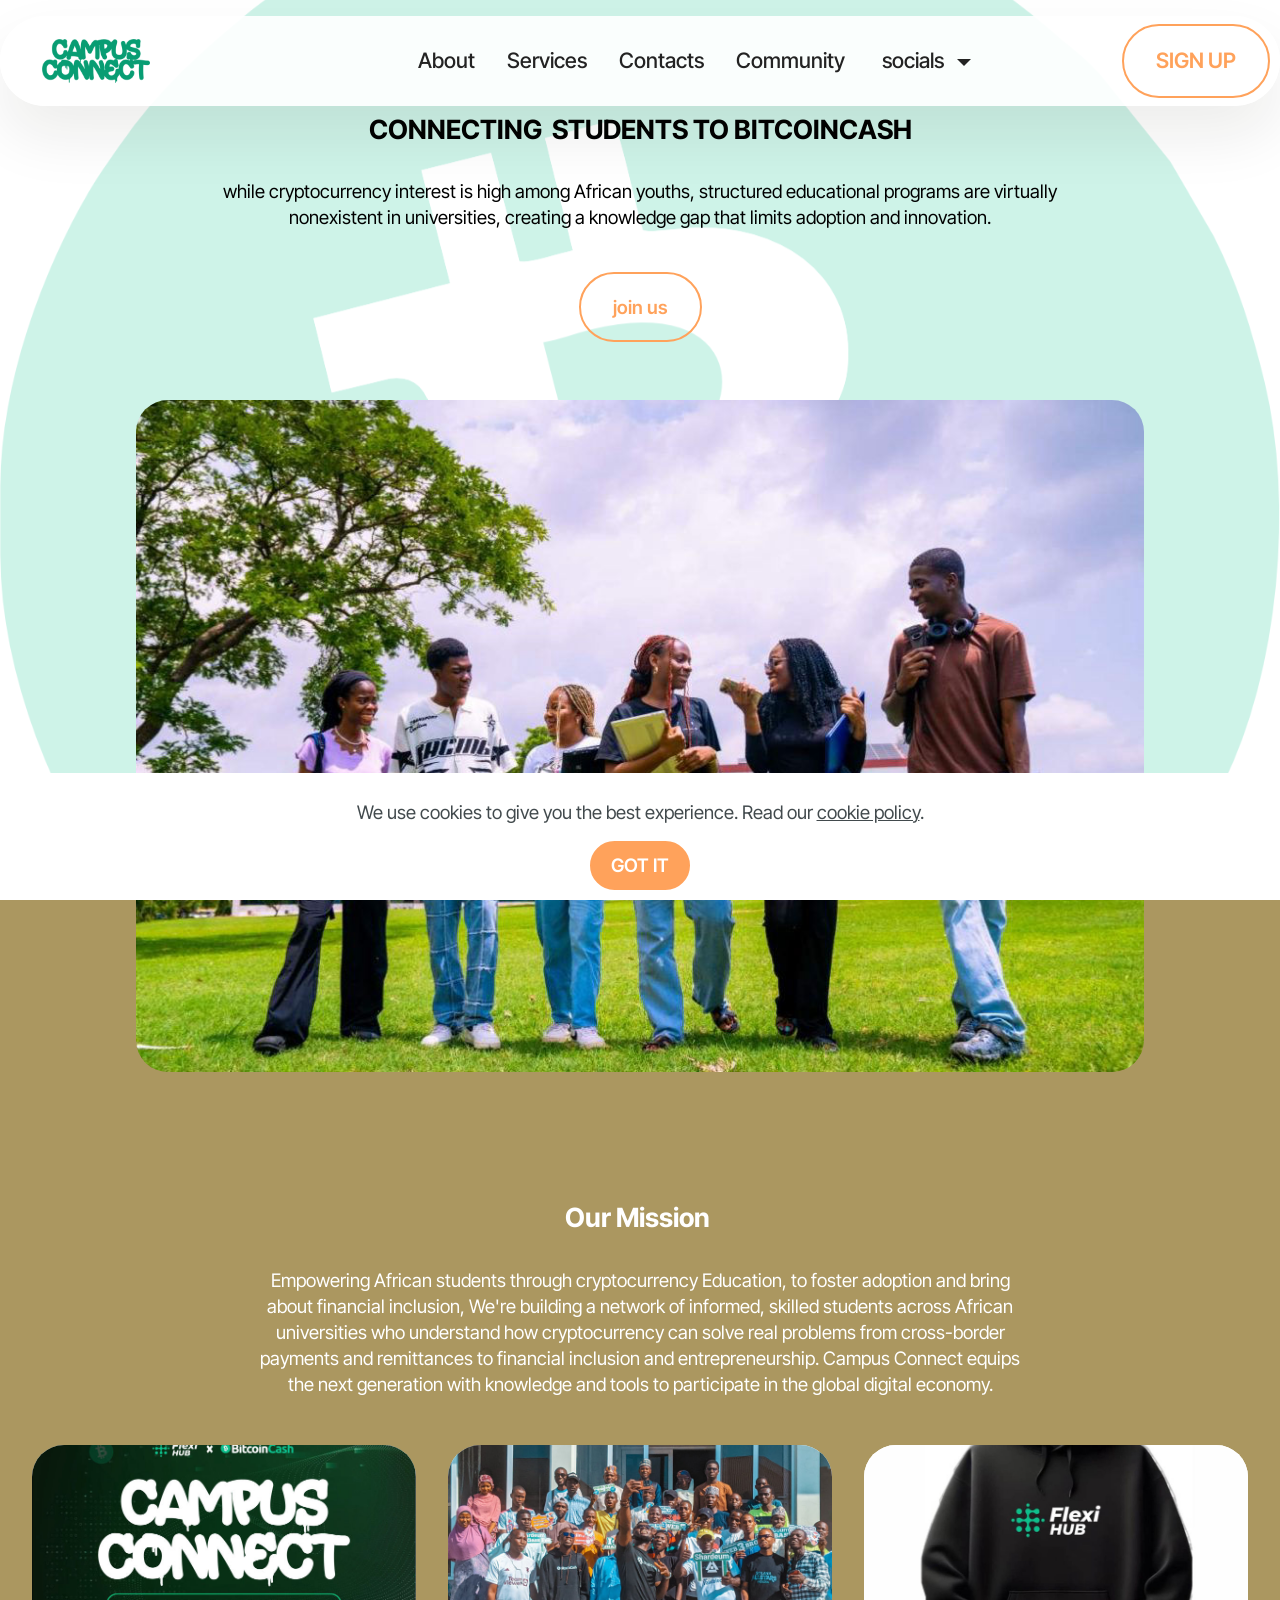
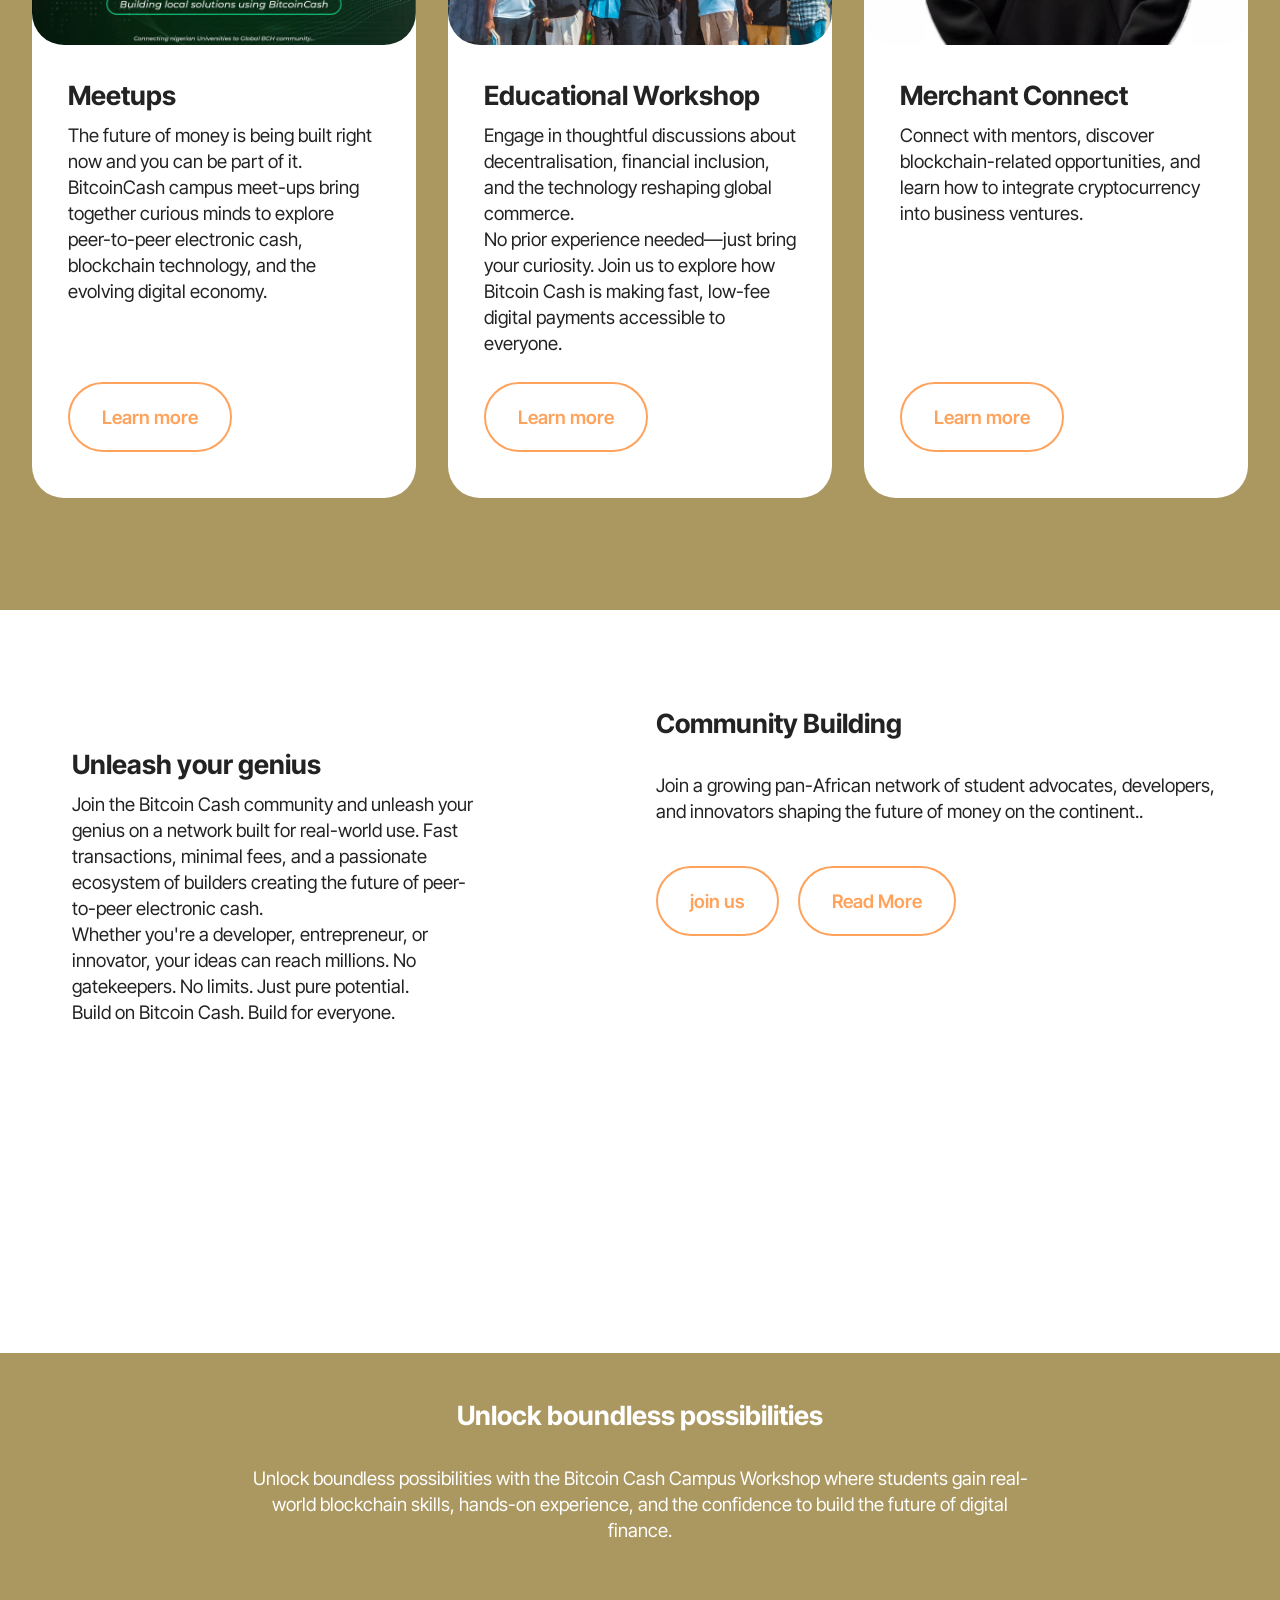
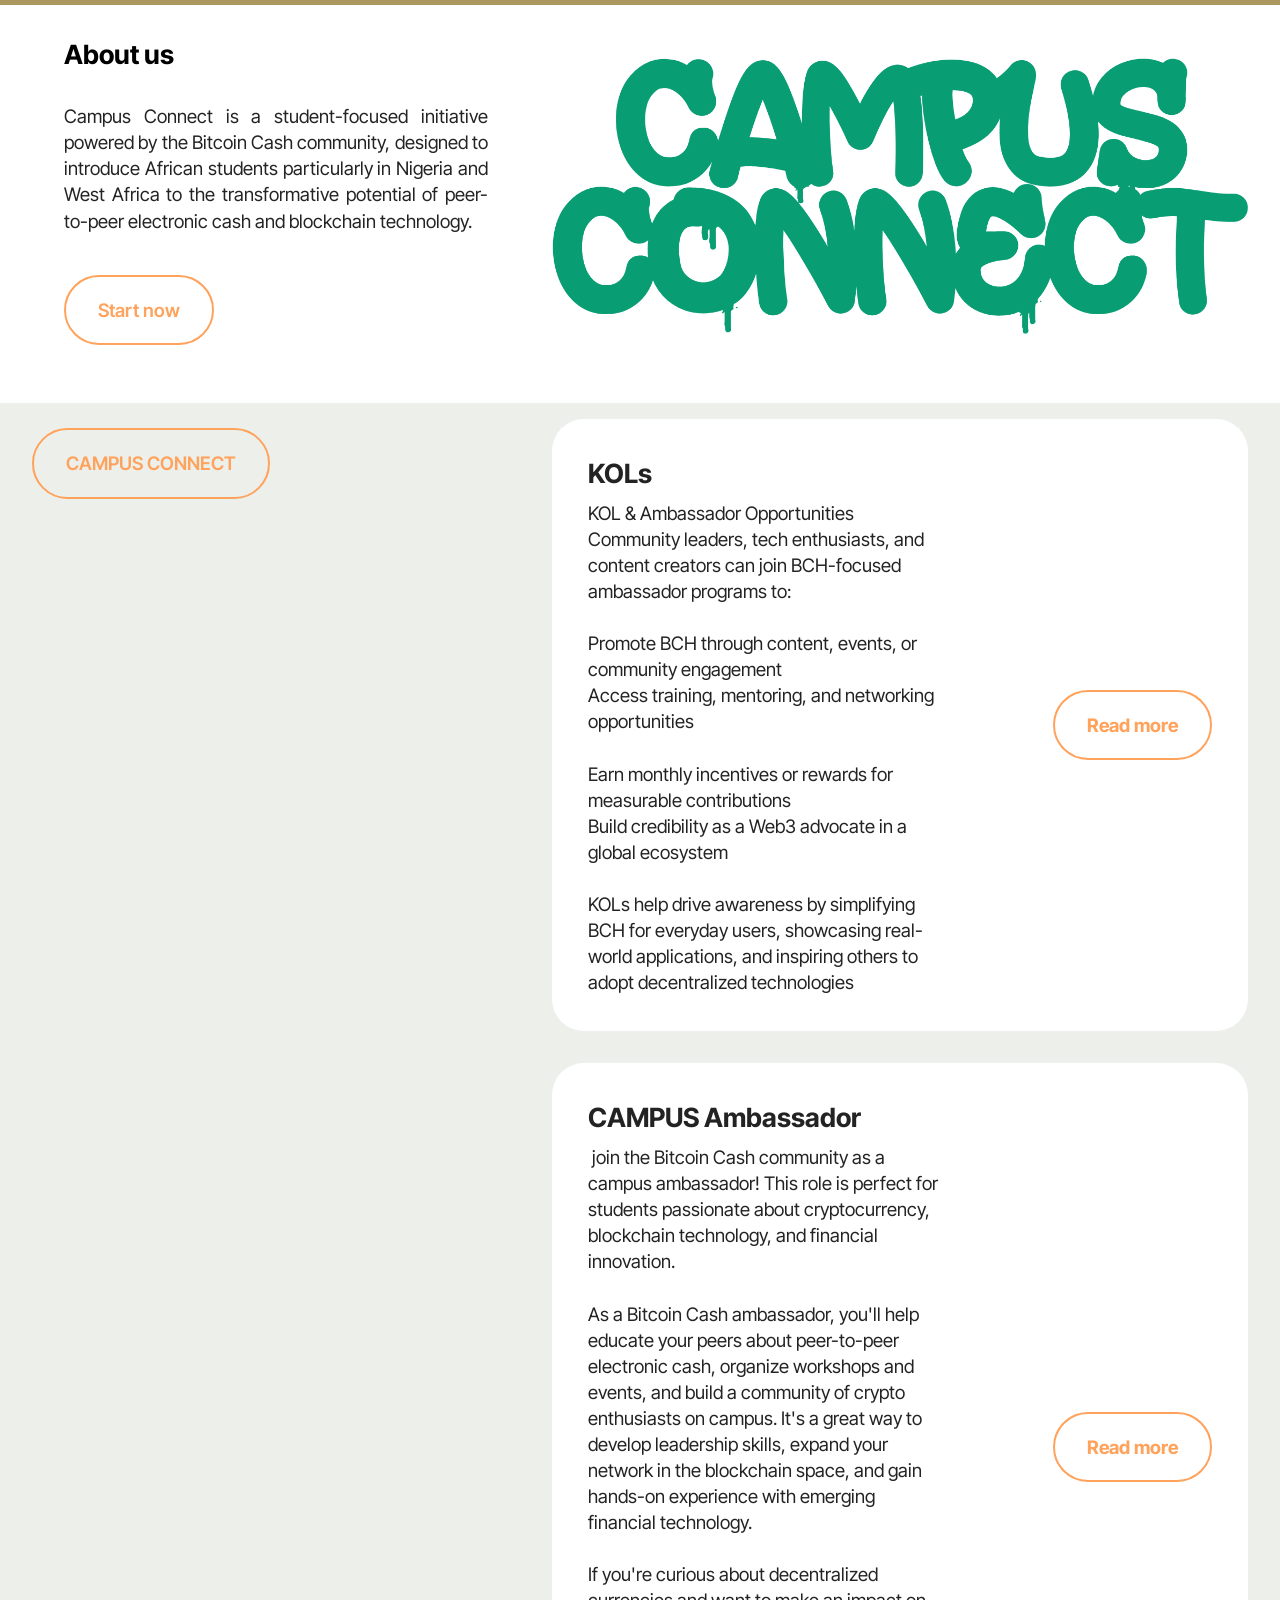
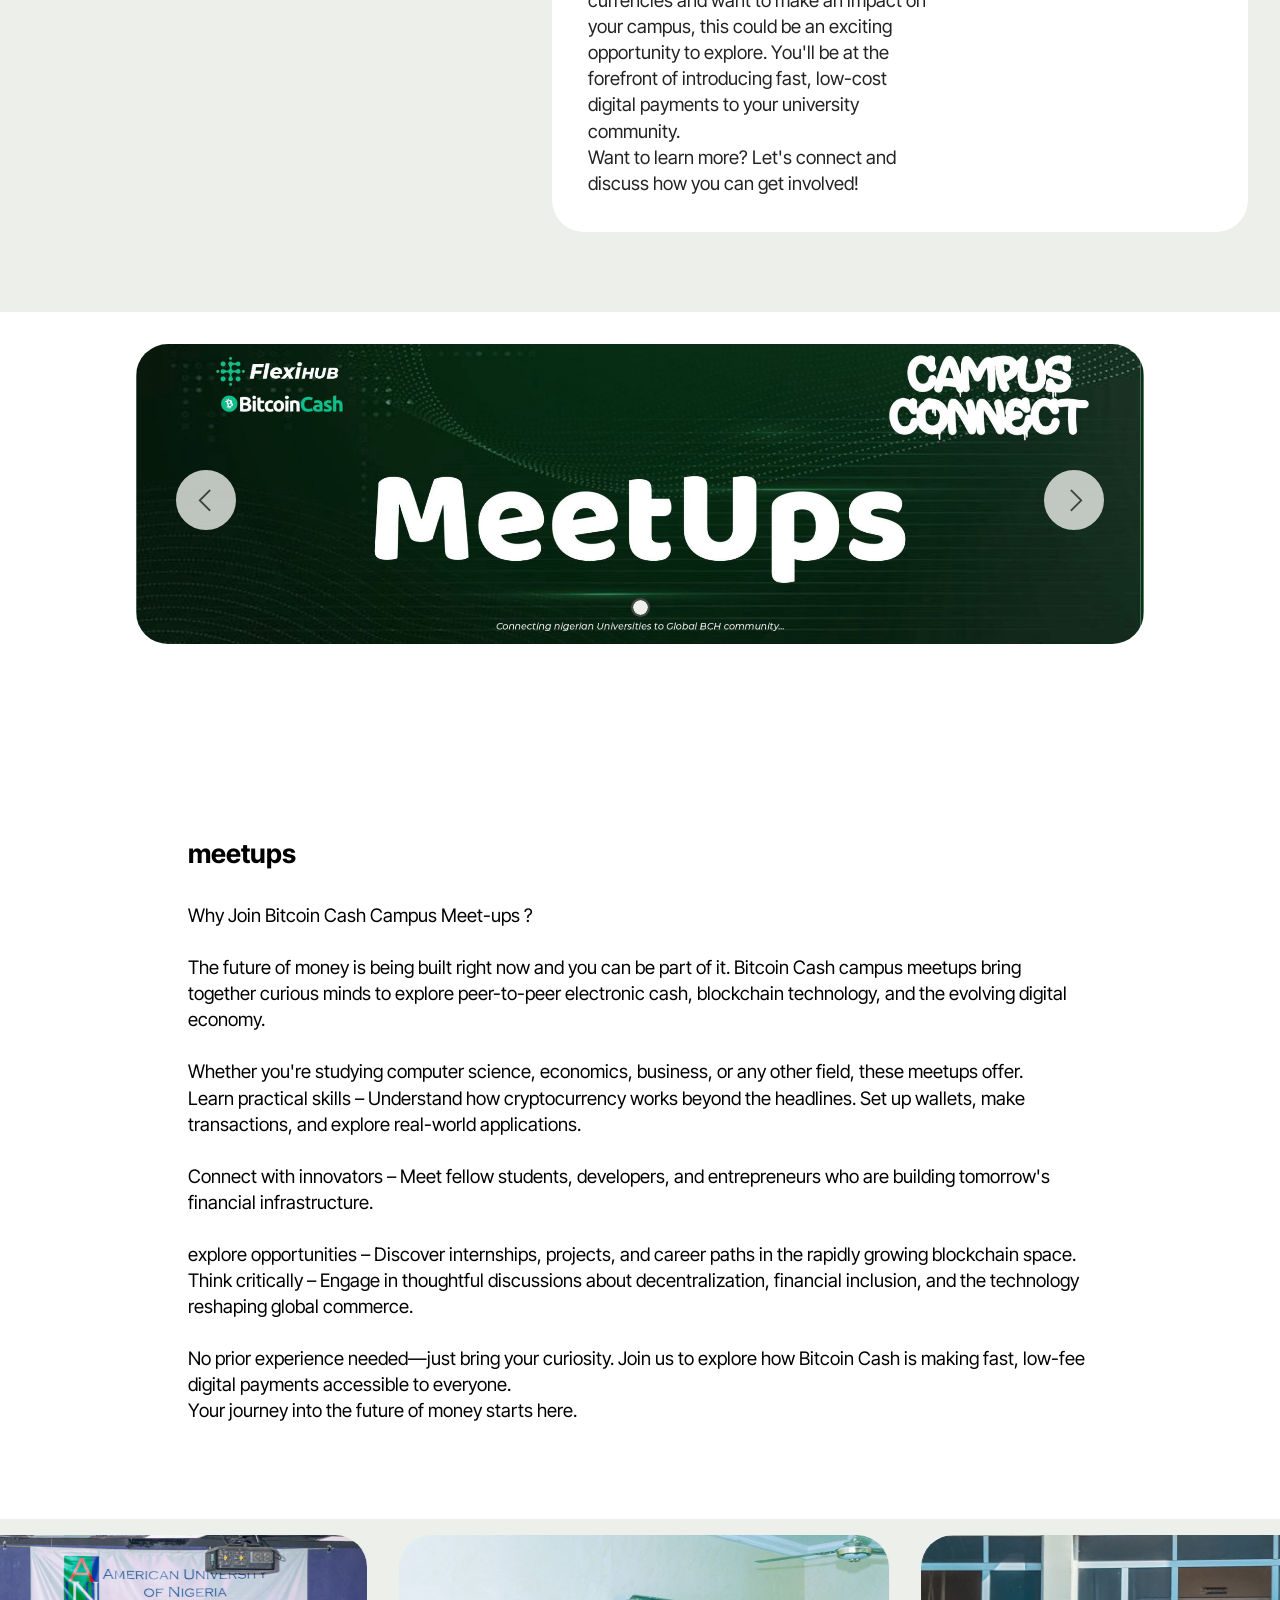
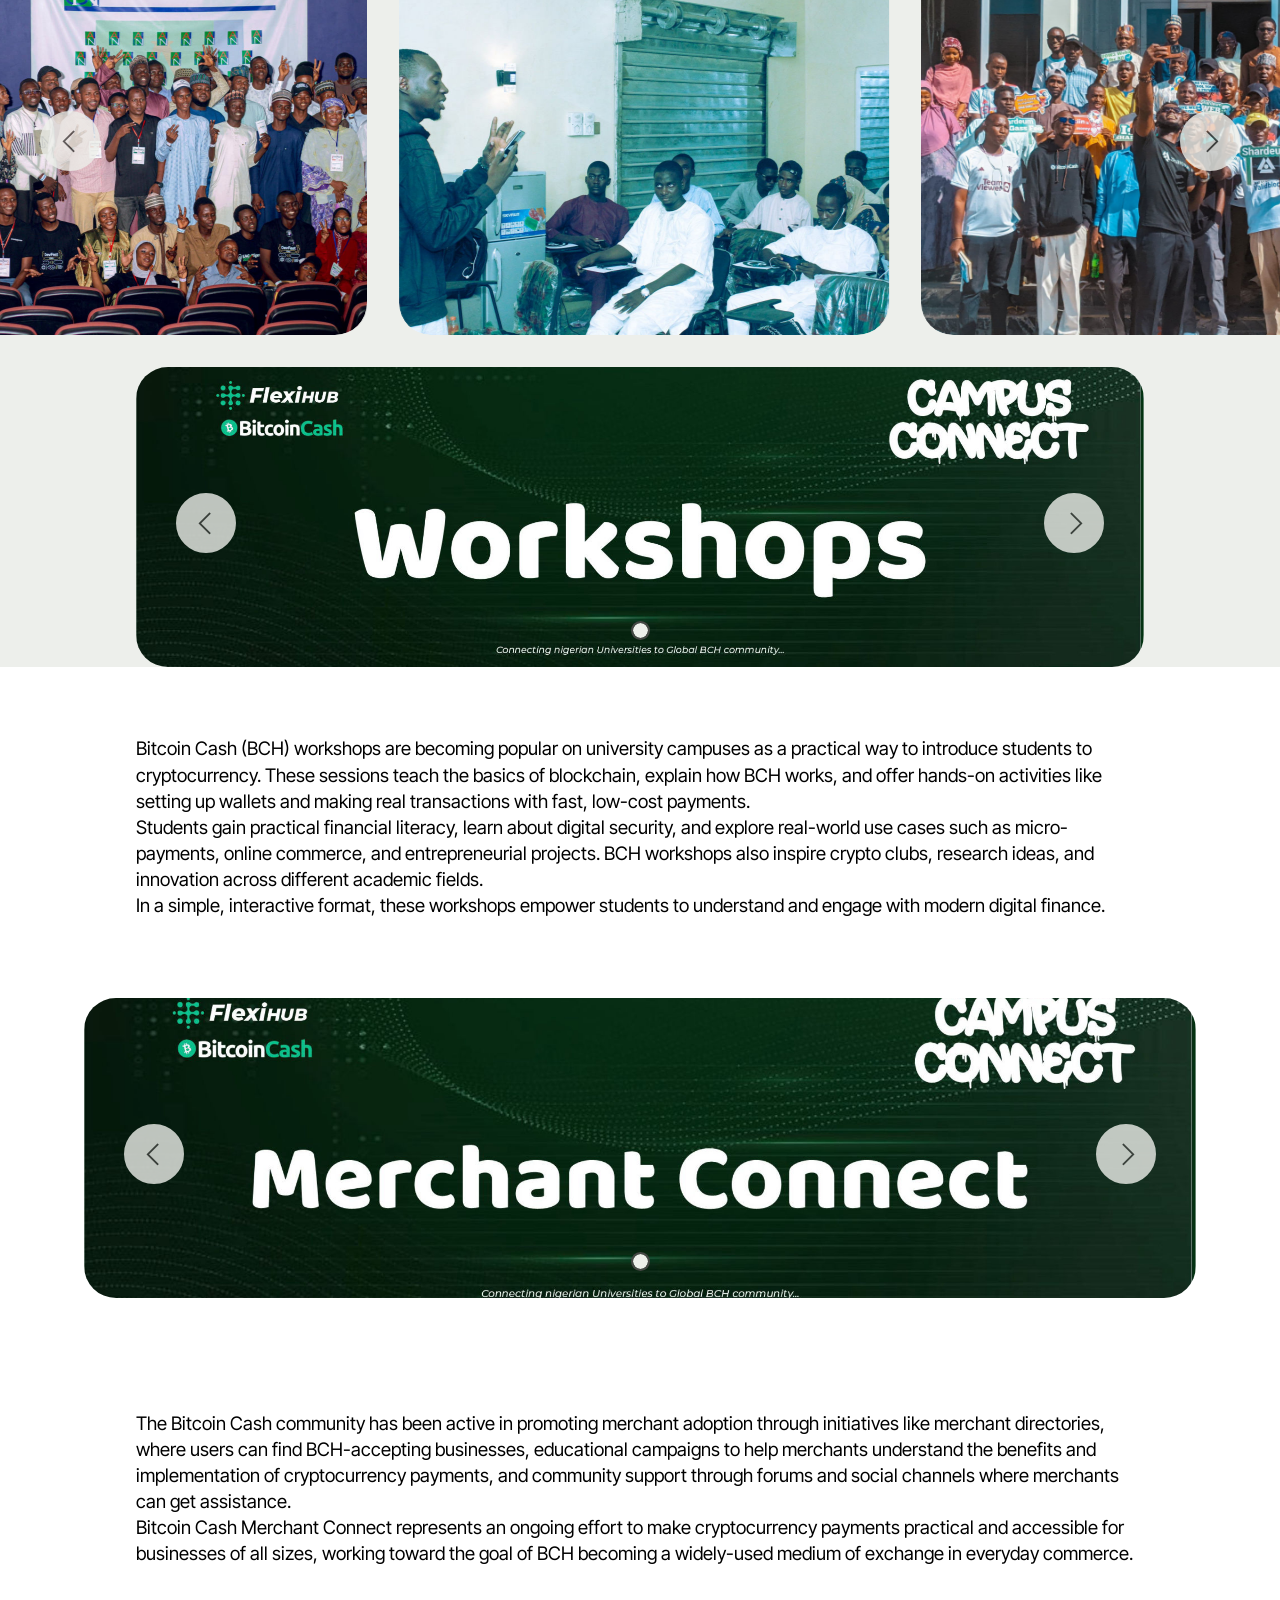
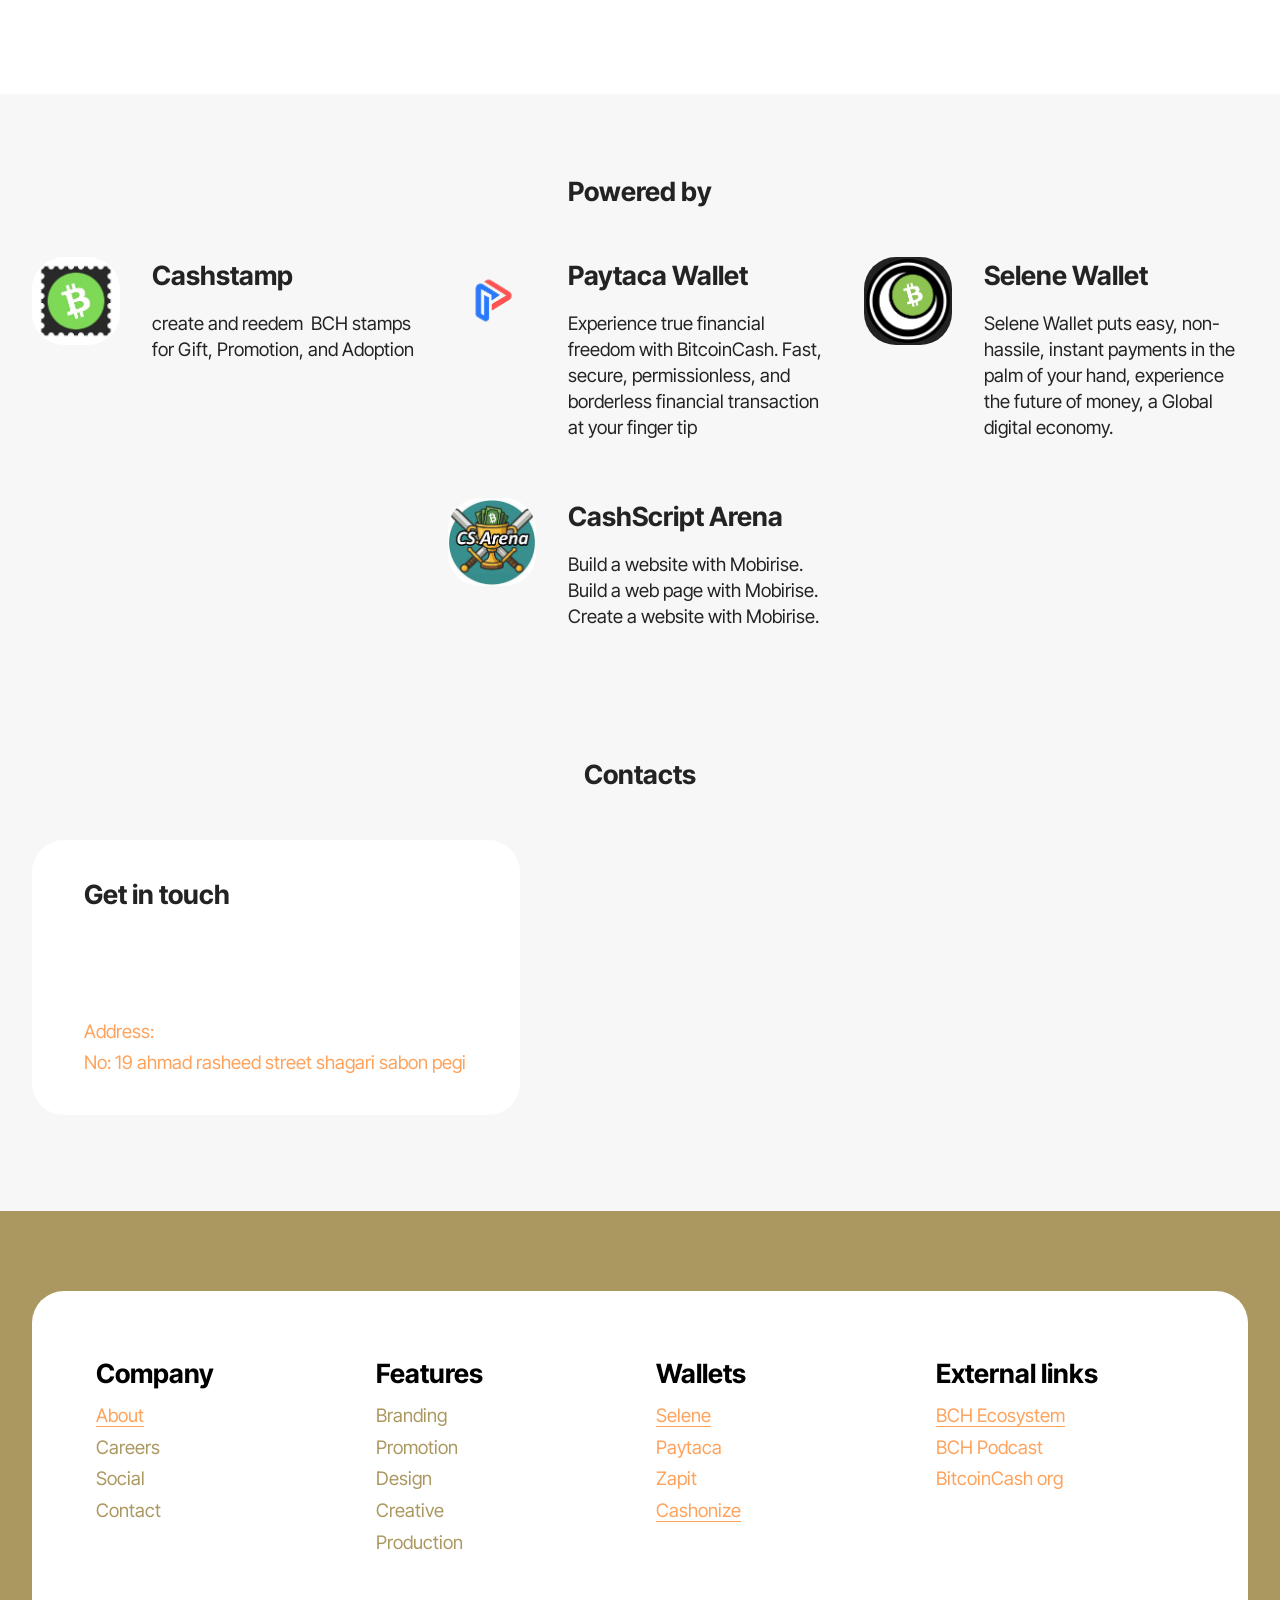
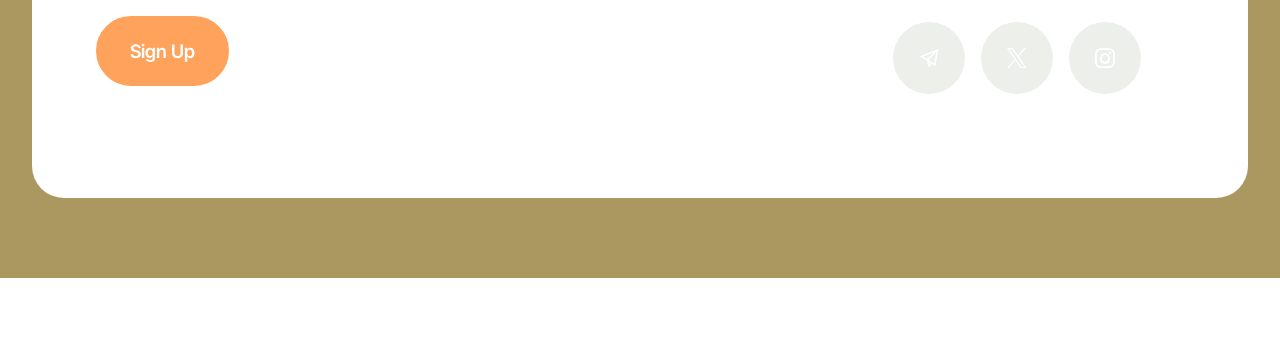
==== commit b093719a: "Add files via upload" ====
--- a/index.html
+++ b/index.html
@@ -27,7 +27,7 @@
   <noscript><link rel="stylesheet" href="https://fonts.googleapis.com/css?family=Indie+Flower:400&display=swap"></noscript>
   <link rel="preload" href="https://fonts.googleapis.com/css?family=Inter+Tight:100,200,300,400,500,600,700,800,900,100i,200i,300i,400i,500i,600i,700i,800i,900i&display=swap" as="style" onload="this.onload=null;this.rel='stylesheet'">
   <noscript><link rel="stylesheet" href="https://fonts.googleapis.com/css?family=Inter+Tight:100,200,300,400,500,600,700,800,900,100i,200i,300i,400i,500i,600i,700i,800i,900i&display=swap"></noscript>
-  <link rel="preload" as="style" href="assets/mobirise/css/mbr-additional.css?v=IoYaUL"><link rel="stylesheet" href="assets/mobirise/css/mbr-additional.css?v=IoYaUL" type="text/css">
+  <link rel="preload" as="style" href="assets/mobirise/css/mbr-additional.css?v=RBXaG6"><link rel="stylesheet" href="assets/mobirise/css/mbr-additional.css?v=RBXaG6" type="text/css">
 
   
   
@@ -314,9 +314,9 @@
     <div class="container">
         <div class="row justify-content-center">
             <div class="col-12 col-md-10">
-                <div class="carousel slide" id="vlo4VraMWW" data-interval="5000" data-bs-interval="5000">
+                <div class="carousel slide" id="vlqh4tSFk7" data-interval="5000" data-bs-interval="5000">
                     <ol class="carousel-indicators">
-                        <li data-slide-to="0" data-bs-slide-to="0" class="active" data-target="#vlo4VraMWW" data-bs-target="#vlo4VraMWW"></li>
+                        <li data-slide-to="0" data-bs-slide-to="0" class="active" data-target="#vlqh4tSFk7" data-bs-target="#vlqh4tSFk7"></li>
                         
                         
                     </ol>
@@ -330,11 +330,11 @@
                         
                         
                     </div>
-                    <a class="carousel-control carousel-control-prev" role="button" data-slide="prev" data-bs-slide="prev" href="#vlo4VraMWW">
+                    <a class="carousel-control carousel-control-prev" role="button" data-slide="prev" data-bs-slide="prev" href="#vlqh4tSFk7">
                         <span class="mobi-mbri mobi-mbri-arrow-prev" aria-hidden="true"></span>
                         <span class="sr-only visually-hidden">Previous</span>
                     </a>
-                    <a class="carousel-control carousel-control-next" role="button" data-slide="next" data-bs-slide="next" href="#vlo4VraMWW">
+                    <a class="carousel-control carousel-control-next" role="button" data-slide="next" data-bs-slide="next" href="#vlqh4tSFk7">
                         <span class="mobi-mbri mobi-mbri-arrow-next" aria-hidden="true"></span>
                         <span class="sr-only visually-hidden">Next</span>
                     </a>
@@ -452,9 +452,9 @@
     <div class="container">
         <div class="row justify-content-center">
             <div class="col-12 col-md-10">
-                <div class="carousel slide carousel-fade" id="vlo4Vs9Tkh" data-interval="5000" data-bs-interval="5000">
+                <div class="carousel slide carousel-fade" id="vlqh4uNtOT" data-interval="5000" data-bs-interval="5000">
                     <ol class="carousel-indicators">
-                        <li data-slide-to="0" data-bs-slide-to="0" class="active" data-target="#vlo4Vs9Tkh" data-bs-target="#vlo4Vs9Tkh"></li>
+                        <li data-slide-to="0" data-bs-slide-to="0" class="active" data-target="#vlqh4uNtOT" data-bs-target="#vlqh4uNtOT"></li>
                         
                         
                     </ol>
@@ -468,11 +468,11 @@
                         
                         
                     </div>
-                    <a class="carousel-control carousel-control-prev" role="button" data-slide="prev" data-bs-slide="prev" href="#vlo4Vs9Tkh">
+                    <a class="carousel-control carousel-control-prev" role="button" data-slide="prev" data-bs-slide="prev" href="#vlqh4uNtOT">
                         <span class="mobi-mbri mobi-mbri-arrow-prev" aria-hidden="true"></span>
                         <span class="sr-only visually-hidden">Previous</span>
                     </a>
-                    <a class="carousel-control carousel-control-next" role="button" data-slide="next" data-bs-slide="next" href="#vlo4Vs9Tkh">
+                    <a class="carousel-control carousel-control-next" role="button" data-slide="next" data-bs-slide="next" href="#vlqh4uNtOT">
                         <span class="mobi-mbri mobi-mbri-arrow-next" aria-hidden="true"></span>
                         <span class="sr-only visually-hidden">Next</span>
                     </a>
@@ -501,9 +501,9 @@
     <div class="container">
         <div class="row justify-content-center">
             <div class="col-12 col-md-11">
-                <div class="carousel slide carousel-fade" id="vlo4VsC4BN" data-ride="carousel" data-bs-ride="carousel" data-interval="5000" data-bs-interval="5000">
+                <div class="carousel slide carousel-fade" id="vlqh4vhinI" data-ride="carousel" data-bs-ride="carousel" data-interval="5000" data-bs-interval="5000">
                     <ol class="carousel-indicators">
-                        <li data-slide-to="0" data-bs-slide-to="0" class="active" data-target="#vlo4VsC4BN" data-bs-target="#vlo4VsC4BN"></li>
+                        <li data-slide-to="0" data-bs-slide-to="0" class="active" data-target="#vlqh4vhinI" data-bs-target="#vlqh4vhinI"></li>
                         
                         
                     </ol>
@@ -517,11 +517,11 @@
                         
                         
                     </div>
-                    <a class="carousel-control carousel-control-prev" role="button" data-slide="prev" data-bs-slide="prev" href="#vlo4VsC4BN">
+                    <a class="carousel-control carousel-control-prev" role="button" data-slide="prev" data-bs-slide="prev" href="#vlqh4vhinI">
                         <span class="mobi-mbri mobi-mbri-arrow-prev" aria-hidden="true"></span>
                         <span class="sr-only visually-hidden">Previous</span>
                     </a>
-                    <a class="carousel-control carousel-control-next" role="button" data-slide="next" data-bs-slide="next" href="#vlo4VsC4BN">
+                    <a class="carousel-control carousel-control-next" role="button" data-slide="next" data-bs-slide="next" href="#vlqh4vhinI">
                         <span class="mobi-mbri mobi-mbri-arrow-next" aria-hidden="true"></span>
                         <span class="sr-only visually-hidden">Next</span>
                     </a>
@@ -689,24 +689,24 @@
 
 				<div class="social-row mt-2 display-7">
 					<div class="soc-item">
-						<a href="https://mobiri.se/">
-							<span class="mbr-iconfont socicon socicon-facebook"></span>
+						<a href="http://t.me/+6eHYTZw33hY0YTQ0" target="_blank">
+							<span class="mbr-iconfont mobi-mbri-paper-plane mobi-mbri"></span>
 						</a>
 					</div>
 					<div class="soc-item">
-						<a href="https://mobiri.se/">
-							<span class="mbr-iconfont socicon socicon-twitter"></span>
+						<a href="https://x.com/bch_campus?s=21" target="_blank">
+							<span class="mbr-iconfont socicon-twitter socicon"></span>
 						</a>
 					</div>
 					<div class="soc-item">
-						<a href="https://mobiri.se/">
-							<span class="mbr-iconfont socicon socicon-instagram"></span>
+						<a href="http://t.me/+6eHYTZw33hY0YTQ0" target="_blank">
+							<span class="mbr-iconfont socicon-instagram socicon"></span>
 						</a>
 					</div>
 					<div class="soc-item">
-						<a href="https://mobiri.se/">
+						
 							<span class="mbr-iconfont socicon-logmein socicon"></span>
-						</a>
+						
 					</div>
 				</div>
 			</div>
@@ -715,7 +715,7 @@
 			</div>
 		</div>
 	</div>
-</section><section class="display-7" style="padding: 0;align-items: center;justify-content: center;flex-wrap: wrap;    align-content: center;display: flex;position: relative;height: 4rem;"><a href="https://mobiri.se/" style="flex: 1 1;height: 4rem;position: absolute;width: 100%;z-index: 1;"><img alt="" style="height: 4rem;" src="[data-uri]"></a><p style="margin: 0;text-align: center;" class="display-7">&#8204;</p><a style="z-index:1" href="https://mobirise.com/builder/ai-website-generator.html">AI Website Generator</a></section><script src="assets/bootstrap/js/bootstrap.bundle.min.js"></script>  <script src="assets/parallax/jarallax.js"></script>  <script src="assets/web/assets/cookies-alert-plugin/cookies-alert-core.js"></script>  <script src="assets/web/assets/cookies-alert-plugin/cookies-alert-script.js"></script>  <script src="assets/smoothscroll/smooth-scroll.js"></script>  <script src="assets/ytplayer/index.js"></script>  <script src="assets/dropdown/js/navbar-dropdown.js"></script>  <script src="assets/embla/embla.min.js"></script>  <script src="assets/embla/script.js"></script>  <script src="assets/theme/js/script.js"></script>  
+</section><section class="display-7" style="padding: 0;align-items: center;justify-content: center;flex-wrap: wrap;    align-content: center;display: flex;position: relative;height: 4rem;"><a href="https://mobiri.se/" style="flex: 1 1;height: 4rem;position: absolute;width: 100%;z-index: 1;"><img alt="Mobirise" style="height: 4rem;" src="[data-uri]"></a><p style="margin: 0;text-align: center;" class="display-7">Designed with Mobirise &#8204;</p><a style="z-index:1" href="https://mobirise.com/website-design-software.html">Web Site Design Software</a></section><script src="assets/bootstrap/js/bootstrap.bundle.min.js"></script>  <script src="assets/parallax/jarallax.js"></script>  <script src="assets/web/assets/cookies-alert-plugin/cookies-alert-core.js"></script>  <script src="assets/web/assets/cookies-alert-plugin/cookies-alert-script.js"></script>  <script src="assets/smoothscroll/smooth-scroll.js"></script>  <script src="assets/ytplayer/index.js"></script>  <script src="assets/dropdown/js/navbar-dropdown.js"></script>  <script src="assets/embla/embla.min.js"></script>  <script src="assets/embla/script.js"></script>  <script src="assets/theme/js/script.js"></script>  
   
   
 <input name="cookieData" type="hidden" data-cookie-cookiesAlertType='false' data-cookie-customDialogSelector='null' data-cookie-colorText='#424a4d' data-cookie-colorBg='rgb(255, 255, 255)' data-cookie-opacityOverlay='0' data-cookie-bgOpacity='100' data-cookie-textButton='GOT IT' data-cookie-rejectText='REJECT' data-cookie-colorButton='' data-cookie-rejectColor='' data-cookie-colorLink='#424a4d' data-cookie-underlineLink='true' data-cookie-text="We use cookies to give you the best experience. Read our <a href='privacy.html'>cookie policy</a>.">
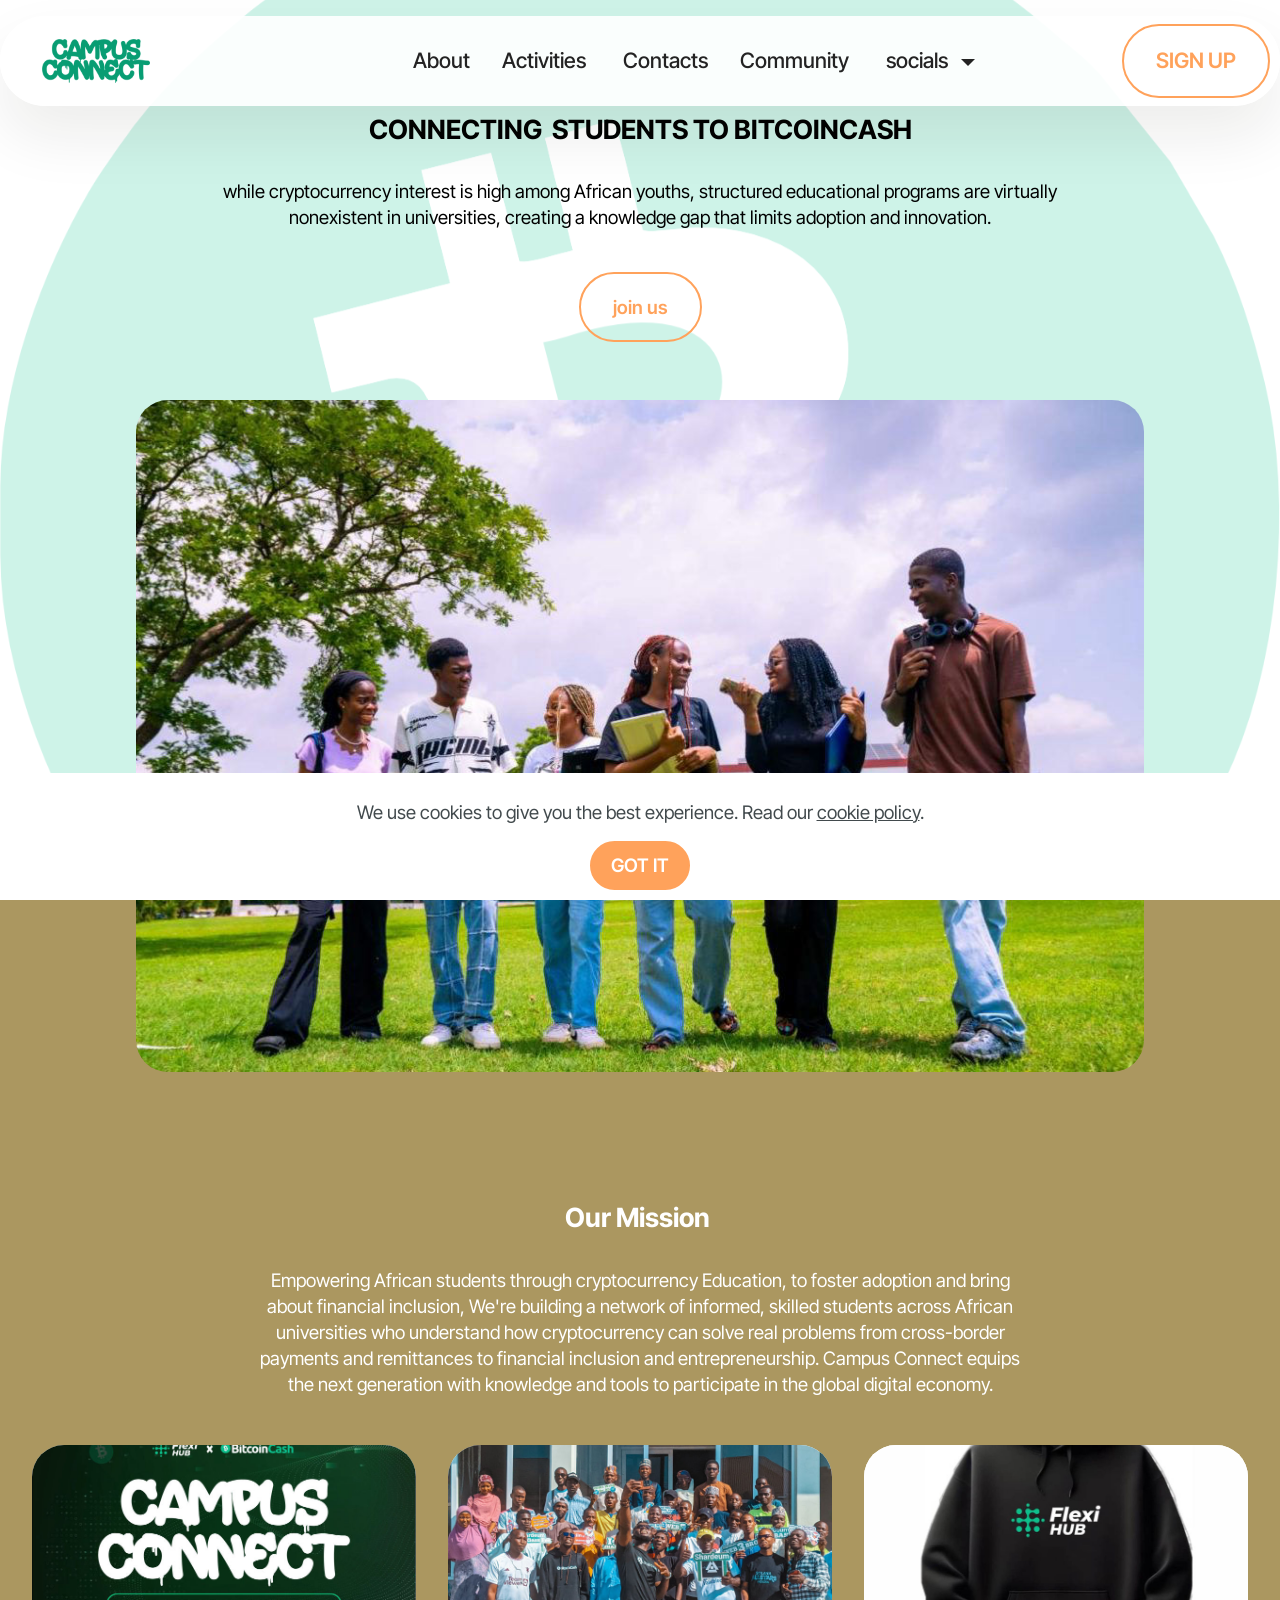
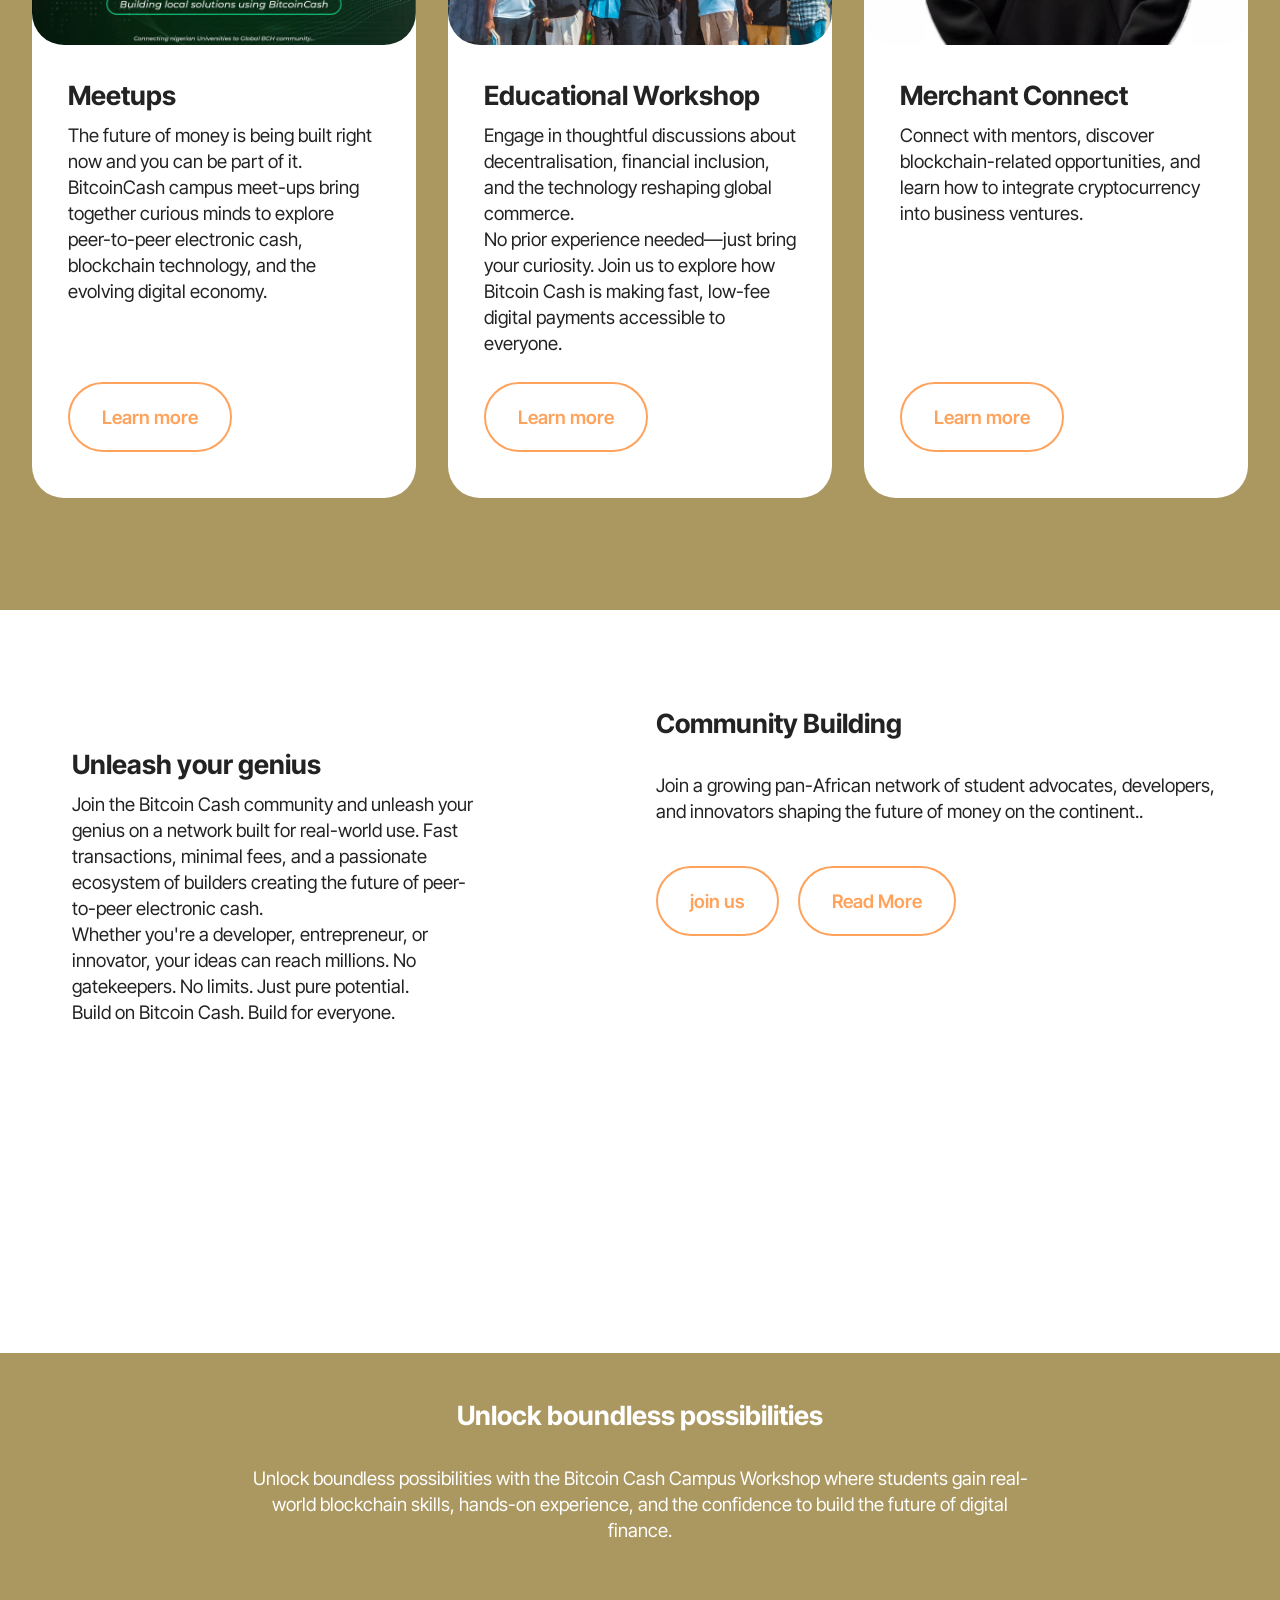
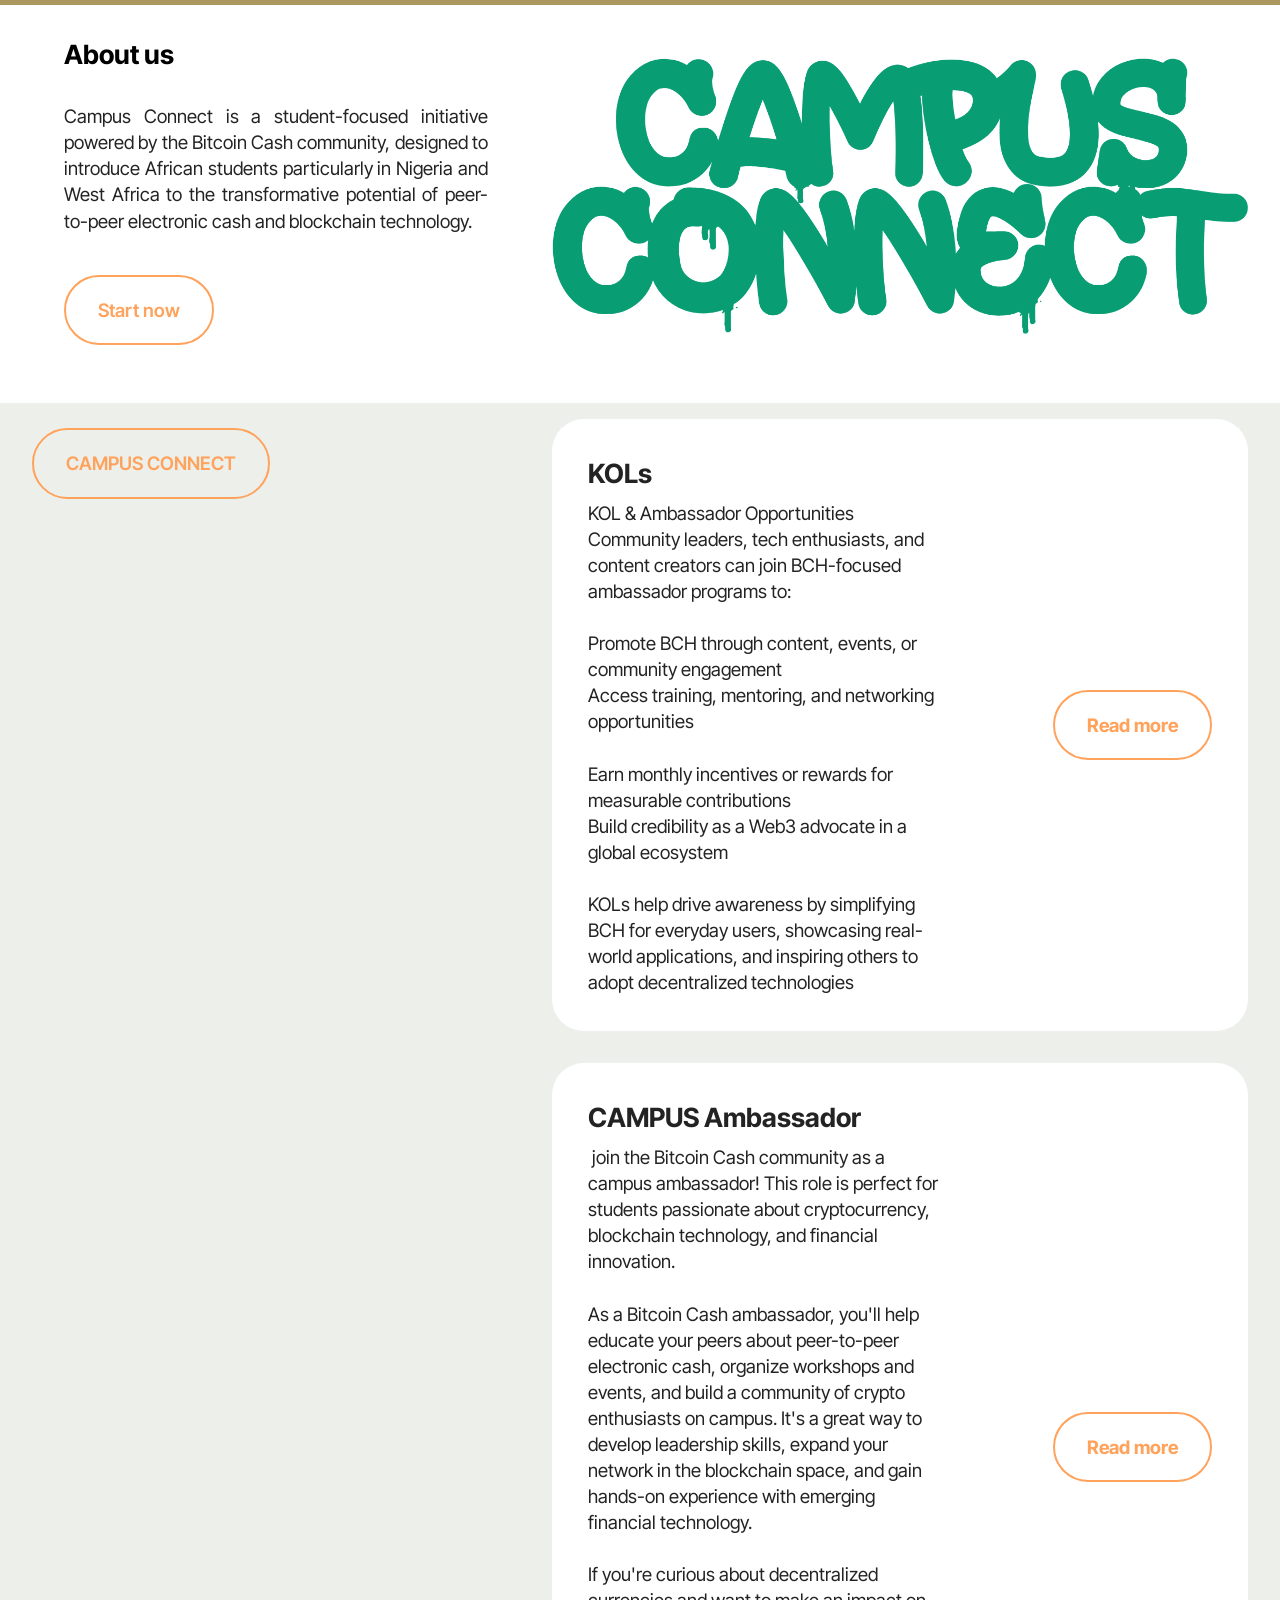
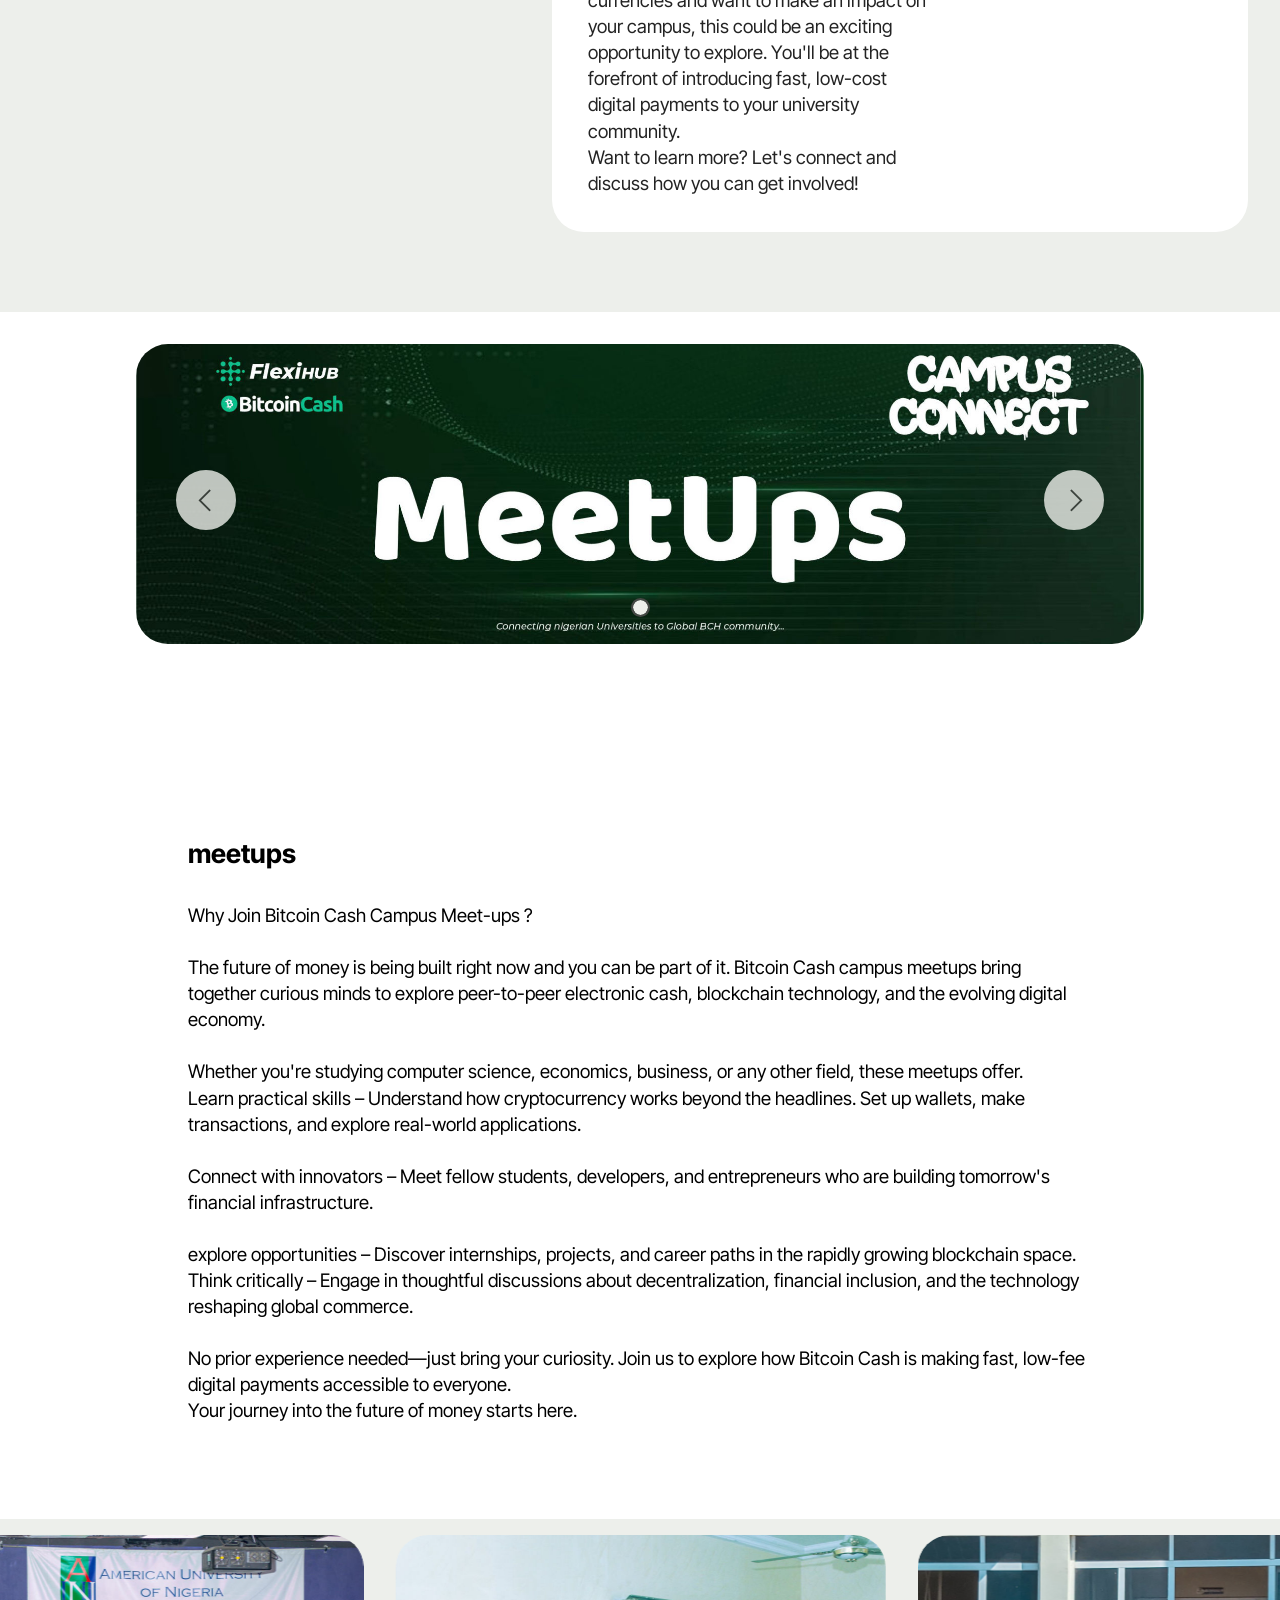
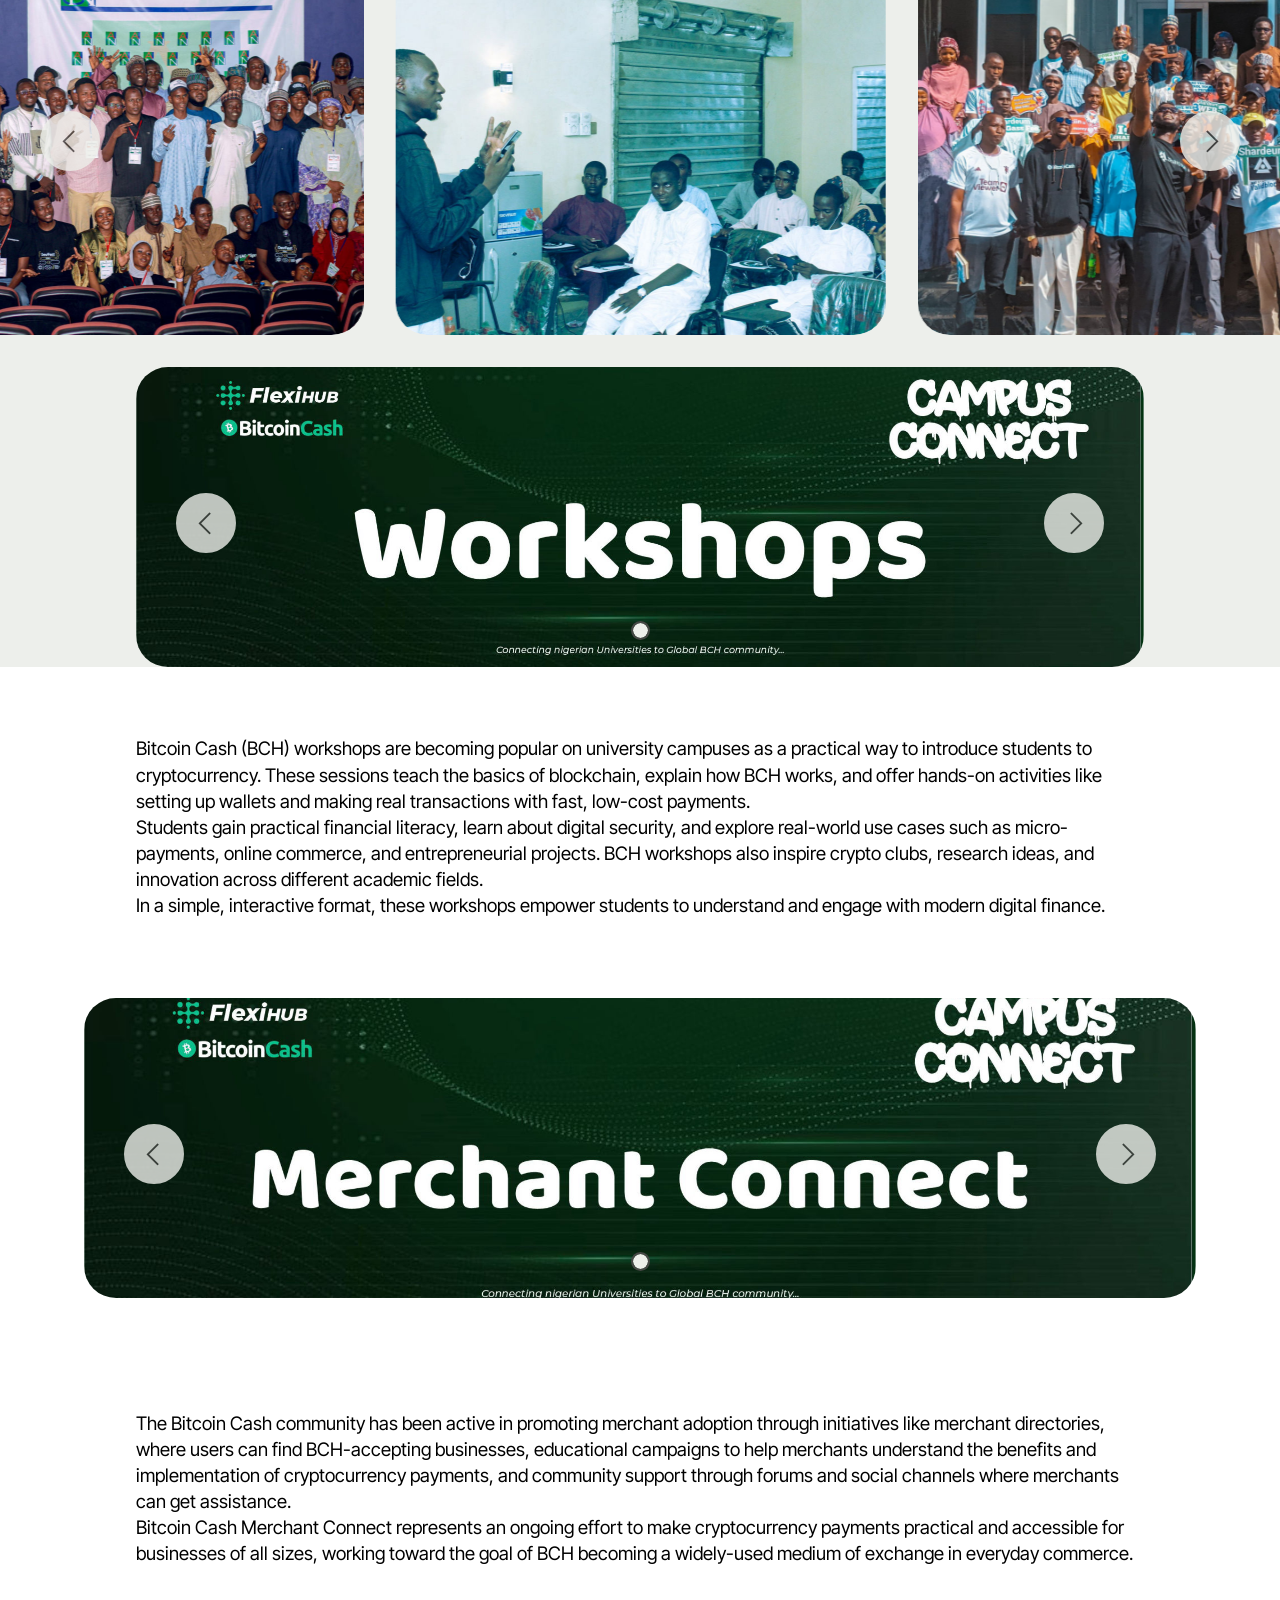
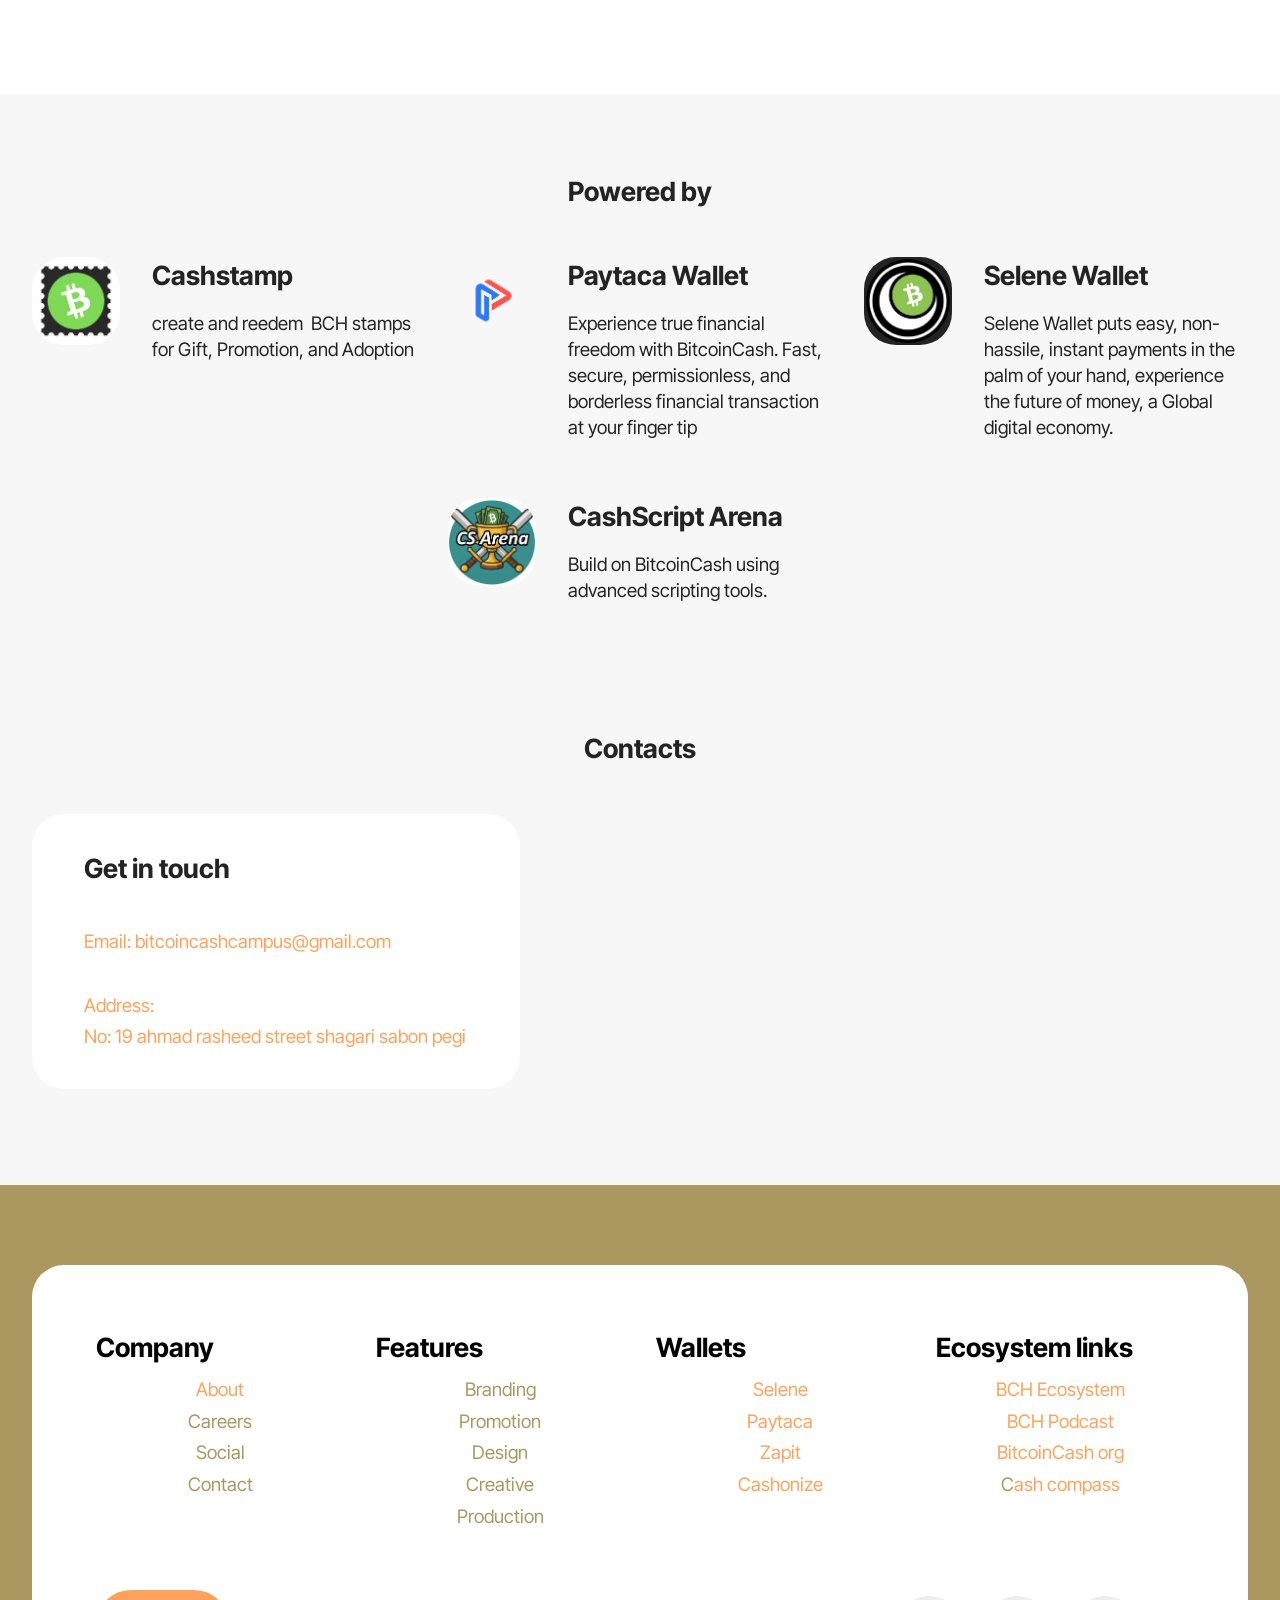
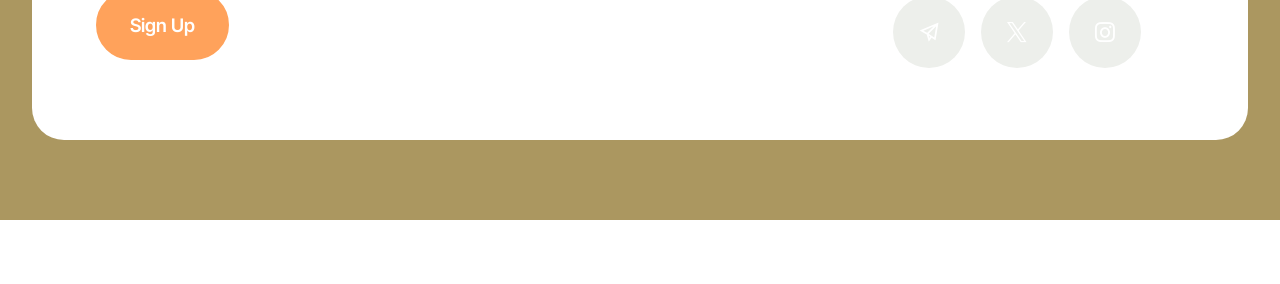
==== commit a979ec1b: "Add files via upload" ====
--- a/index.html
+++ b/index.html
@@ -27,7 +27,7 @@
   <noscript><link rel="stylesheet" href="https://fonts.googleapis.com/css?family=Indie+Flower:400&display=swap"></noscript>
   <link rel="preload" href="https://fonts.googleapis.com/css?family=Inter+Tight:100,200,300,400,500,600,700,800,900,100i,200i,300i,400i,500i,600i,700i,800i,900i&display=swap" as="style" onload="this.onload=null;this.rel='stylesheet'">
   <noscript><link rel="stylesheet" href="https://fonts.googleapis.com/css?family=Inter+Tight:100,200,300,400,500,600,700,800,900,100i,200i,300i,400i,500i,600i,700i,800i,900i&display=swap"></noscript>
-  <link rel="preload" as="style" href="assets/mobirise/css/mbr-additional.css?v=RBXaG6"><link rel="stylesheet" href="assets/mobirise/css/mbr-additional.css?v=RBXaG6" type="text/css">
+  <link rel="preload" as="style" href="assets/mobirise/css/mbr-additional.css?v=R8nPKZ"><link rel="stylesheet" href="assets/mobirise/css/mbr-additional.css?v=R8nPKZ" type="text/css">
 
   
   
@@ -61,7 +61,7 @@
 						<a class="nav-link link text-black text-primary display-4" href="index.html#header01-7">About</a>
 					</li>
 					<li class="nav-item">
-						<a class="nav-link link text-black text-primary display-4" href="index.html#features04-w" aria-expanded="false">Services</a>
+						<a class="nav-link link text-black text-primary display-4" href="page4.html#social01-3h" aria-expanded="false">Activities&nbsp;</a>
 					</li>
 					<li class="nav-item">
 						<a class="nav-link link text-black text-primary display-4" href="index.html#contacts02-9">Contacts</a>
@@ -314,9 +314,9 @@
     <div class="container">
         <div class="row justify-content-center">
             <div class="col-12 col-md-10">
-                <div class="carousel slide" id="vlqh4tSFk7" data-interval="5000" data-bs-interval="5000">
+                <div class="carousel slide" id="voxkx7DEvl" data-interval="5000" data-bs-interval="5000">
                     <ol class="carousel-indicators">
-                        <li data-slide-to="0" data-bs-slide-to="0" class="active" data-target="#vlqh4tSFk7" data-bs-target="#vlqh4tSFk7"></li>
+                        <li data-slide-to="0" data-bs-slide-to="0" class="active" data-target="#voxkx7DEvl" data-bs-target="#voxkx7DEvl"></li>
                         
                         
                     </ol>
@@ -330,11 +330,11 @@
                         
                         
                     </div>
-                    <a class="carousel-control carousel-control-prev" role="button" data-slide="prev" data-bs-slide="prev" href="#vlqh4tSFk7">
+                    <a class="carousel-control carousel-control-prev" role="button" data-slide="prev" data-bs-slide="prev" href="#voxkx7DEvl">
                         <span class="mobi-mbri mobi-mbri-arrow-prev" aria-hidden="true"></span>
                         <span class="sr-only visually-hidden">Previous</span>
                     </a>
-                    <a class="carousel-control carousel-control-next" role="button" data-slide="next" data-bs-slide="next" href="#vlqh4tSFk7">
+                    <a class="carousel-control carousel-control-next" role="button" data-slide="next" data-bs-slide="next" href="#voxkx7DEvl">
                         <span class="mobi-mbri mobi-mbri-arrow-next" aria-hidden="true"></span>
                         <span class="sr-only visually-hidden">Next</span>
                     </a>
@@ -452,9 +452,9 @@
     <div class="container">
         <div class="row justify-content-center">
             <div class="col-12 col-md-10">
-                <div class="carousel slide carousel-fade" id="vlqh4uNtOT" data-interval="5000" data-bs-interval="5000">
+                <div class="carousel slide carousel-fade" id="voxkx9P8bV" data-interval="5000" data-bs-interval="5000">
                     <ol class="carousel-indicators">
-                        <li data-slide-to="0" data-bs-slide-to="0" class="active" data-target="#vlqh4uNtOT" data-bs-target="#vlqh4uNtOT"></li>
+                        <li data-slide-to="0" data-bs-slide-to="0" class="active" data-target="#voxkx9P8bV" data-bs-target="#voxkx9P8bV"></li>
                         
                         
                     </ol>
@@ -468,11 +468,11 @@
                         
                         
                     </div>
-                    <a class="carousel-control carousel-control-prev" role="button" data-slide="prev" data-bs-slide="prev" href="#vlqh4uNtOT">
+                    <a class="carousel-control carousel-control-prev" role="button" data-slide="prev" data-bs-slide="prev" href="#voxkx9P8bV">
                         <span class="mobi-mbri mobi-mbri-arrow-prev" aria-hidden="true"></span>
                         <span class="sr-only visually-hidden">Previous</span>
                     </a>
-                    <a class="carousel-control carousel-control-next" role="button" data-slide="next" data-bs-slide="next" href="#vlqh4uNtOT">
+                    <a class="carousel-control carousel-control-next" role="button" data-slide="next" data-bs-slide="next" href="#voxkx9P8bV">
                         <span class="mobi-mbri mobi-mbri-arrow-next" aria-hidden="true"></span>
                         <span class="sr-only visually-hidden">Next</span>
                     </a>
@@ -501,9 +501,9 @@
     <div class="container">
         <div class="row justify-content-center">
             <div class="col-12 col-md-11">
-                <div class="carousel slide carousel-fade" id="vlqh4vhinI" data-ride="carousel" data-bs-ride="carousel" data-interval="5000" data-bs-interval="5000">
+                <div class="carousel slide carousel-fade" id="voxkxaMzLF" data-ride="carousel" data-bs-ride="carousel" data-interval="5000" data-bs-interval="5000">
                     <ol class="carousel-indicators">
-                        <li data-slide-to="0" data-bs-slide-to="0" class="active" data-target="#vlqh4vhinI" data-bs-target="#vlqh4vhinI"></li>
+                        <li data-slide-to="0" data-bs-slide-to="0" class="active" data-target="#voxkxaMzLF" data-bs-target="#voxkxaMzLF"></li>
                         
                         
                     </ol>
@@ -517,11 +517,11 @@
                         
                         
                     </div>
-                    <a class="carousel-control carousel-control-prev" role="button" data-slide="prev" data-bs-slide="prev" href="#vlqh4vhinI">
+                    <a class="carousel-control carousel-control-prev" role="button" data-slide="prev" data-bs-slide="prev" href="#voxkxaMzLF">
                         <span class="mobi-mbri mobi-mbri-arrow-prev" aria-hidden="true"></span>
                         <span class="sr-only visually-hidden">Previous</span>
                     </a>
-                    <a class="carousel-control carousel-control-next" role="button" data-slide="next" data-bs-slide="next" href="#vlqh4vhinI">
+                    <a class="carousel-control carousel-control-next" role="button" data-slide="next" data-bs-slide="next" href="#voxkxaMzLF">
                         <span class="mobi-mbri mobi-mbri-arrow-next" aria-hidden="true"></span>
                         <span class="sr-only visually-hidden">Next</span>
                     </a>
@@ -595,7 +595,7 @@
 					<div class="card-box">
 						<h4 class="card-title mbr-fonts-style mb-3 display-5"><strong>CashScript Arena</strong></h4>
 						<h1 class="card-text mbr-fonts-style display-7">
-							Build a website with Mobirise. Build a web page with Mobirise. Create a website with Mobirise.</h1>
+							Build on BitcoinCash using advanced scripting tools.</h1>
 					</div>
 				</div>
 			</div>
@@ -676,11 +676,11 @@
 				</ul>
 			</div>
 			<div class="col-12 col-md-6 col-lg-3">
-				<h5 class="mbr-section-subtitle mbr-fonts-style mb-2 display-5"><strong>External links&nbsp;</strong></h5>
+				<h5 class="mbr-section-subtitle mbr-fonts-style mb-2 display-5"><strong>Ecosystem links&nbsp;</strong></h5>
 				<ul class="list mbr-fonts-style display-7">
 					<li class="mbr-text item-wrap"><a href="https://minisatoshi.cash/ecosystem" class="text-primary" target="_blank">BCH Ecosystem</a></li><a href="https://minisatoshi.cash/ecosystem" class="text-primary" target="_blank">
 					</a><li class="mbr-text item-wrap"><a href="https://bitcoincashpodcast.com/" class="text-primary" target="_blank">BCH Podcast</a></li><a href="https://bitcoincashpodcast.com/" class="text-primary" target="_blank">
-					</a><li class="mbr-text item-wrap"><a href="https://bitcoincash.org/" class="text-primary" target="_blank">BitcoinCash org</a></li>
+					</a><li class="mbr-text item-wrap"><a href="https://bitcoincash.org/" class="text-primary" target="_blank">BitcoinCash org</a></li><li class="mbr-text item-wrap">C<a href="http://compasspay.cash" class="text-primary" target="_blank">ash compass</a></li>
 					<li class="mbr-text item-wrap"><br></li>
 				</ul>
 			</div>
@@ -710,12 +710,10 @@
 					</div>
 				</div>
 			</div>
-			<div class="col-12 mt-4">
-				<p class="mbr-text mb-0 mbr-fonts-style copyright align-center display-7"></p>
-			</div>
+			
 		</div>
 	</div>
-</section><section class="display-7" style="padding: 0;align-items: center;justify-content: center;flex-wrap: wrap;    align-content: center;display: flex;position: relative;height: 4rem;"><a href="https://mobiri.se/" style="flex: 1 1;height: 4rem;position: absolute;width: 100%;z-index: 1;"><img alt="Mobirise" style="height: 4rem;" src="[data-uri]"></a><p style="margin: 0;text-align: center;" class="display-7">Designed with Mobirise &#8204;</p><a style="z-index:1" href="https://mobirise.com/website-design-software.html">Web Site Design Software</a></section><script src="assets/bootstrap/js/bootstrap.bundle.min.js"></script>  <script src="assets/parallax/jarallax.js"></script>  <script src="assets/web/assets/cookies-alert-plugin/cookies-alert-core.js"></script>  <script src="assets/web/assets/cookies-alert-plugin/cookies-alert-script.js"></script>  <script src="assets/smoothscroll/smooth-scroll.js"></script>  <script src="assets/ytplayer/index.js"></script>  <script src="assets/dropdown/js/navbar-dropdown.js"></script>  <script src="assets/embla/embla.min.js"></script>  <script src="assets/embla/script.js"></script>  <script src="assets/theme/js/script.js"></script>  
+</section><section class="display-7" style="padding: 0;align-items: center;justify-content: center;flex-wrap: wrap;    align-content: center;display: flex;position: relative;height: 4rem;"><a href="https://mobiri.se/" style="flex: 1 1;height: 4rem;position: absolute;width: 100%;z-index: 1;"><img alt="" style="height: 4rem;" src="[data-uri]"></a><p style="margin: 0;text-align: center;" class="display-7">&#8204;</p><a style="z-index:1" href="https://mobirise.com/drag-drop-website-builder.html">Drag & Drop Website Builder</a></section><script src="assets/bootstrap/js/bootstrap.bundle.min.js"></script>  <script src="assets/parallax/jarallax.js"></script>  <script src="assets/web/assets/cookies-alert-plugin/cookies-alert-core.js"></script>  <script src="assets/web/assets/cookies-alert-plugin/cookies-alert-script.js"></script>  <script src="assets/smoothscroll/smooth-scroll.js"></script>  <script src="assets/ytplayer/index.js"></script>  <script src="assets/dropdown/js/navbar-dropdown.js"></script>  <script src="assets/embla/embla.min.js"></script>  <script src="assets/embla/script.js"></script>  <script src="assets/theme/js/script.js"></script>  <script src="assets/formoid/formoid.min.js"></script>  
   
   
 <input name="cookieData" type="hidden" data-cookie-cookiesAlertType='false' data-cookie-customDialogSelector='null' data-cookie-colorText='#424a4d' data-cookie-colorBg='rgb(255, 255, 255)' data-cookie-opacityOverlay='0' data-cookie-bgOpacity='100' data-cookie-textButton='GOT IT' data-cookie-rejectText='REJECT' data-cookie-colorButton='' data-cookie-rejectColor='' data-cookie-colorLink='#424a4d' data-cookie-underlineLink='true' data-cookie-text="We use cookies to give you the best experience. Read our <a href='privacy.html'>cookie policy</a>.">
--- a/assets/mobirise/css/mbr-additional.css
+++ b/assets/mobirise/css/mbr-additional.css
@@ -2466,6 +2466,7 @@
 .cid-vaaG7lAith .list,
 .cid-vaaG7lAith .item-wrap {
   color: #ab9760;
+  text-align: center;
 }
 .cid-vaaG7lAith .copyright {
   color: #000000;
@@ -4177,6 +4178,7 @@
 .cid-vaaG7lAith .list,
 .cid-vaaG7lAith .item-wrap {
   color: #ab9760;
+  text-align: center;
 }
 .cid-vaaG7lAith .copyright {
   color: #000000;
@@ -4911,6 +4913,7 @@
 .cid-vaaG7lAith .list,
 .cid-vaaG7lAith .item-wrap {
   color: #ab9760;
+  text-align: center;
 }
 .cid-vaaG7lAith .copyright {
   color: #000000;
@@ -5595,7 +5598,607 @@
 .cid-vaaG7lAith .list,
 .cid-vaaG7lAith .item-wrap {
   color: #ab9760;
+  text-align: center;
 }
 .cid-vaaG7lAith .copyright {
   color: #000000;
 }
+.cid-tJS6tZXiPa {
+  z-index: 1000;
+  width: 100%;
+  position: relative;
+}
+.cid-tJS6tZXiPa .dropdown-item:before {
+  font-family: Moririse2 !important;
+  content: "\e966";
+  display: inline-block;
+  width: 0;
+  position: absolute;
+  left: 1rem;
+  top: 0.5rem;
+  margin-right: 0.5rem;
+  line-height: 1;
+  font-size: inherit;
+  vertical-align: middle;
+  text-align: center;
+  overflow: hidden;
+  transform: scale(0, 1);
+  transition: all 0.25s ease-in-out;
+}
+@media (max-width: 767px) {
+  .cid-tJS6tZXiPa .navbar-toggler {
+    transform: scale(0.8);
+  }
+}
+.cid-tJS6tZXiPa .navbar-brand {
+  flex-shrink: 0;
+  align-items: center;
+  margin-right: 0;
+  padding: 10px 0;
+  transition: all 0.3s;
+  word-break: break-word;
+  z-index: 1;
+}
+.cid-tJS6tZXiPa .navbar-brand img {
+  max-width: 100%;
+  max-height: 100%;
+  border-radius: 0px !important;
+}
+.cid-tJS6tZXiPa .navbar-brand .navbar-caption {
+  line-height: inherit !important;
+}
+.cid-tJS6tZXiPa .navbar-brand .navbar-logo a {
+  outline: none;
+}
+.cid-tJS6tZXiPa .navbar-nav {
+  margin: auto;
+  margin-left: 0;
+  margin-left: auto;
+}
+.cid-tJS6tZXiPa .navbar-nav .nav-item {
+  padding: 0 !important;
+  transition: .3s all !important;
+}
+.cid-tJS6tZXiPa .navbar-nav .nav-item .nav-link {
+  padding: 16px !important;
+  margin: 0 !important;
+  border-radius: 1rem !important;
+  transition: .3s all !important;
+}
+.cid-tJS6tZXiPa .navbar-nav .nav-item .nav-link:hover {
+  background-color: rgba(27, 31, 10, 0.06);
+}
+.cid-tJS6tZXiPa .navbar-nav .open .nav-link::after {
+  transform: rotate(180deg);
+}
+@media (min-width: 992px) {
+  .cid-tJS6tZXiPa .navbar-nav .open .nav-link::before {
+    content: "";
+    width: 100%;
+    height: 20px;
+    top: 100%;
+    background: transparent;
+    position: absolute;
+  }
+}
+.cid-tJS6tZXiPa .navbar-nav .dropdown-item {
+  padding: 12px !important;
+  border-radius: 0.5rem !important;
+  margin: 0 8px !important;
+  transition: .3s all !important;
+}
+.cid-tJS6tZXiPa .navbar-nav .dropdown-item:hover {
+  background-color: rgba(27, 31, 10, 0.06);
+}
+@media (min-width: 992px) {
+  .cid-tJS6tZXiPa .navbar-nav {
+    padding-left: 1.5rem;
+  }
+}
+.cid-tJS6tZXiPa .nav-link {
+  width: fit-content;
+  position: relative;
+}
+.cid-tJS6tZXiPa .navbar-logo {
+  padding-left: 2rem;
+  margin: 0 !important;
+}
+@media (max-width: 767px) {
+  .cid-tJS6tZXiPa .navbar-logo {
+    padding-left: 1rem;
+  }
+}
+.cid-tJS6tZXiPa .navbar-caption {
+  padding-left: 1rem;
+  padding-right: .5rem;
+}
+@media (max-width: 767px) {
+  .cid-tJS6tZXiPa .nav-dropdown {
+    padding-bottom: 0.5rem;
+  }
+}
+.cid-tJS6tZXiPa .nav-dropdown .link.dropdown-toggle::after {
+  margin-left: 0.5rem;
+  margin-top: 0.2rem;
+  transition: .3s all;
+}
+.cid-tJS6tZXiPa .container {
+  display: flex;
+  height: 90px;
+  padding: 0.5rem 0.6rem;
+  flex-wrap: nowrap;
+  background: rgba(255, 255, 255, 0.9) !important;
+  left: 0;
+  right: 0;
+  -webkit-box-pack: justify;
+  -ms-flex-pack: justify;
+  justify-content: flex-end;
+  -webkit-box-align: center;
+  -webkit-align-items: center;
+  -ms-flex-align: center;
+  align-items: center;
+  border-radius: 100vw;
+  margin-top: 1rem;
+  background-color: #ffffff;
+  box-shadow: 0 30px 60px 0 rgba(27, 31, 10, 0.08);
+}
+@media (max-width: 992px) {
+  .cid-tJS6tZXiPa .container {
+    padding-right: 2rem;
+  }
+}
+@media (max-width: 767px) {
+  .cid-tJS6tZXiPa .container {
+    width: 95%;
+    height: 56px !important;
+    padding-right: 1rem;
+    margin-top: 0rem;
+  }
+}
+.cid-tJS6tZXiPa .iconfont-wrapper {
+  color: #000000 !important;
+  font-size: 1.5rem;
+  padding-right: 0.5rem;
+}
+.cid-tJS6tZXiPa .dropdown-menu {
+  flex-wrap: wrap;
+  flex-direction: column;
+  max-width: 100%;
+  padding: 12px 4px !important;
+  border-radius: 1.5rem;
+  transition: .3s all !important;
+  min-width: auto;
+  background: #ffffff;
+  background: rgba(255, 255, 255, 0.9) !important;
+}
+.cid-tJS6tZXiPa .nav-item:focus,
+.cid-tJS6tZXiPa .nav-link:focus {
+  outline: none;
+}
+.cid-tJS6tZXiPa .dropdown .dropdown-menu .dropdown-item {
+  width: auto;
+  transition: all 0.25s ease-in-out;
+}
+.cid-tJS6tZXiPa .dropdown .dropdown-menu .dropdown-item::after {
+  right: 0.5rem;
+}
+.cid-tJS6tZXiPa .dropdown .dropdown-menu .dropdown-item .mbr-iconfont {
+  margin-right: 0.5rem;
+  vertical-align: sub;
+}
+.cid-tJS6tZXiPa .dropdown .dropdown-menu .dropdown-item .mbr-iconfont:before {
+  display: inline-block;
+  transform: scale(1, 1);
+  transition: all 0.25s ease-in-out;
+}
+.cid-tJS6tZXiPa .collapsed .dropdown-menu .dropdown-item:before {
+  display: none;
+}
+.cid-tJS6tZXiPa .collapsed .dropdown .dropdown-menu .dropdown-item {
+  padding: 0.235em 1.5em 0.235em 1.5em !important;
+  transition: none;
+  margin: 0 !important;
+}
+.cid-tJS6tZXiPa .navbar {
+  min-height: 90px;
+  transition: all 0.3s;
+  border-bottom: 1px solid transparent;
+  background: transparent !important;
+  padding: 0 !important;
+  border: none !important;
+  box-shadow: none !important;
+  border-radius: 0 !important;
+}
+.cid-tJS6tZXiPa .navbar.opened {
+  transition: all 0.3s;
+}
+.cid-tJS6tZXiPa .navbar .dropdown-item {
+  padding: 0.5rem 1.8rem;
+}
+.cid-tJS6tZXiPa .navbar .navbar-logo img {
+  width: auto;
+}
+.cid-tJS6tZXiPa .navbar .navbar-collapse {
+  z-index: 1;
+  justify-content: flex-end;
+}
+.cid-tJS6tZXiPa .navbar.collapsed {
+  justify-content: center;
+}
+.cid-tJS6tZXiPa .navbar.collapsed .nav-item .nav-link::before {
+  display: none;
+}
+.cid-tJS6tZXiPa .navbar.collapsed.opened .dropdown-menu {
+  top: 0;
+}
+@media (min-width: 992px) {
+  .cid-tJS6tZXiPa .navbar.collapsed.opened:not(.navbar-short) .navbar-collapse {
+    max-height: calc(98.5vh - 2.7rem);
+  }
+}
+.cid-tJS6tZXiPa .navbar.collapsed .dropdown-menu .dropdown-submenu {
+  left: 0 !important;
+}
+.cid-tJS6tZXiPa .navbar.collapsed .dropdown-menu .dropdown-item:after {
+  right: auto;
+}
+.cid-tJS6tZXiPa .navbar.collapsed .dropdown-menu .dropdown-toggle[data-toggle="dropdown-submenu"]:after {
+  margin-left: 0.5rem;
+  margin-top: 0.2rem;
+  border-top: 0.35em solid;
+  border-right: 0.35em solid transparent;
+  border-left: 0.35em solid transparent;
+  border-bottom: 0;
+  top: 41%;
+}
+.cid-tJS6tZXiPa .navbar.collapsed ul.navbar-nav li {
+  margin: auto;
+}
+.cid-tJS6tZXiPa .navbar.collapsed .dropdown-menu .dropdown-item {
+  padding: 0.25rem 1.5rem;
+  text-align: center;
+}
+.cid-tJS6tZXiPa .navbar.collapsed .icons-menu {
+  padding-left: 0;
+  padding-right: 0;
+  padding-top: 0.5rem;
+  padding-bottom: 0.5rem;
+}
+@media (max-width: 767px) {
+  .cid-tJS6tZXiPa .navbar {
+    min-height: 72px;
+  }
+  .cid-tJS6tZXiPa .navbar .navbar-logo img {
+    height: 2rem !important;
+  }
+}
+@media (max-width: 991px) {
+  .cid-tJS6tZXiPa .navbar .nav-item .nav-link::before {
+    display: none;
+  }
+  .cid-tJS6tZXiPa .navbar.opened .dropdown-menu {
+    top: 0;
+  }
+  .cid-tJS6tZXiPa .navbar .dropdown-menu .dropdown-submenu {
+    left: 0 !important;
+  }
+  .cid-tJS6tZXiPa .navbar .dropdown-menu .dropdown-item:after {
+    right: auto;
+  }
+  .cid-tJS6tZXiPa .navbar .dropdown-menu .dropdown-toggle[data-toggle="dropdown-submenu"]:after {
+    margin-left: 0.5rem;
+    margin-top: 0.2rem;
+    border-top: 0.35em solid;
+    border-right: 0.35em solid transparent;
+    border-left: 0.35em solid transparent;
+    border-bottom: 0;
+    top: 40%;
+  }
+  .cid-tJS6tZXiPa .navbar .dropdown-menu .dropdown-item {
+    padding: 0.25rem 1.5rem !important;
+    text-align: center;
+  }
+  .cid-tJS6tZXiPa .navbar .navbar-brand {
+    flex-shrink: initial;
+    flex-basis: auto;
+    word-break: break-word;
+    padding-right: 10px;
+  }
+  .cid-tJS6tZXiPa .navbar .navbar-toggler {
+    flex-basis: auto;
+  }
+  .cid-tJS6tZXiPa .navbar .icons-menu {
+    padding-left: 0;
+    padding-top: 0.5rem;
+    padding-bottom: 0.5rem;
+  }
+}
+.cid-tJS6tZXiPa .navbar.navbar-short .navbar-logo img {
+  height: 2rem;
+}
+.cid-tJS6tZXiPa .dropdown-item.active,
+.cid-tJS6tZXiPa .dropdown-item:active {
+  background-color: transparent;
+}
+.cid-tJS6tZXiPa .navbar-expand-lg .navbar-nav .nav-link {
+  padding: 0;
+}
+.cid-tJS6tZXiPa .nav-dropdown .link.dropdown-toggle {
+  margin-right: 1.667em;
+}
+.cid-tJS6tZXiPa .nav-dropdown .link.dropdown-toggle[aria-expanded="true"] {
+  margin-right: 0;
+  padding: 0.667em 1.667em;
+}
+.cid-tJS6tZXiPa .navbar.navbar-expand-lg .dropdown .dropdown-menu {
+  background: #ffffff;
+}
+.cid-tJS6tZXiPa .navbar.navbar-expand-lg .dropdown .dropdown-menu .dropdown-submenu {
+  margin: 0;
+  left: 105%;
+  transform: none;
+  top: -12px;
+}
+.cid-tJS6tZXiPa .navbar .dropdown.open > .dropdown-menu {
+  display: flex;
+}
+.cid-tJS6tZXiPa ul.navbar-nav {
+  flex-wrap: wrap;
+}
+.cid-tJS6tZXiPa .navbar-buttons {
+  text-align: center;
+  min-width: 140px;
+}
+@media (max-width: 992px) {
+  .cid-tJS6tZXiPa .navbar-buttons {
+    text-align: left;
+  }
+}
+.cid-tJS6tZXiPa button.navbar-toggler {
+  outline: none;
+  width: 31px;
+  height: 20px;
+  cursor: pointer;
+  transition: all 0.2s;
+  position: relative;
+  align-self: center;
+}
+.cid-tJS6tZXiPa button.navbar-toggler .hamburger span {
+  position: absolute;
+  right: 0;
+  width: 30px;
+  height: 2px;
+  border-right: 5px;
+  background-color: #000000;
+}
+.cid-tJS6tZXiPa button.navbar-toggler .hamburger span:nth-child(1) {
+  top: 0;
+  transition: all 0.2s;
+}
+.cid-tJS6tZXiPa button.navbar-toggler .hamburger span:nth-child(2) {
+  top: 8px;
+  transition: all 0.15s;
+}
+.cid-tJS6tZXiPa button.navbar-toggler .hamburger span:nth-child(3) {
+  top: 8px;
+  transition: all 0.15s;
+}
+.cid-tJS6tZXiPa button.navbar-toggler .hamburger span:nth-child(4) {
+  top: 16px;
+  transition: all 0.2s;
+}
+.cid-tJS6tZXiPa nav.opened .hamburger span:nth-child(1) {
+  top: 8px;
+  width: 0;
+  opacity: 0;
+  right: 50%;
+  transition: all 0.2s;
+}
+.cid-tJS6tZXiPa nav.opened .hamburger span:nth-child(2) {
+  transform: rotate(45deg);
+  transition: all 0.25s;
+}
+.cid-tJS6tZXiPa nav.opened .hamburger span:nth-child(3) {
+  transform: rotate(-45deg);
+  transition: all 0.25s;
+}
+.cid-tJS6tZXiPa nav.opened .hamburger span:nth-child(4) {
+  top: 8px;
+  width: 0;
+  opacity: 0;
+  right: 50%;
+  transition: all 0.2s;
+}
+.cid-tJS6tZXiPa .navbar-dropdown {
+  padding: 0 1rem;
+}
+.cid-tJS6tZXiPa a.nav-link {
+  display: flex;
+  align-items: center;
+  justify-content: center;
+}
+.cid-tJS6tZXiPa .icons-menu {
+  flex-wrap: nowrap;
+  display: flex;
+  justify-content: center;
+  padding-left: 1rem;
+  padding-right: 1rem;
+  padding-top: 0.3rem;
+  text-align: center;
+}
+@media (max-width: 992px) {
+  .cid-tJS6tZXiPa .icons-menu {
+    justify-content: flex-start;
+    margin-bottom: .5rem;
+  }
+}
+@media screen and (-ms-high-contrast: active), (-ms-high-contrast: none) {
+  .cid-tJS6tZXiPa .navbar {
+    height: 70px;
+  }
+  .cid-tJS6tZXiPa .navbar.opened {
+    height: auto;
+  }
+  .cid-tJS6tZXiPa .nav-item .nav-link:hover::before {
+    width: 175%;
+    max-width: calc(100% + 2rem);
+    left: -1rem;
+  }
+}
+.cid-tJS6tZXiPa .navbar .dropdown > .dropdown-menu {
+  display: none;
+  width: max-content;
+  max-width: 500px !important;
+  transform: translateX(-50%);
+  top: calc(100% + 20px);
+  left: 50%;
+}
+.cid-tJS6tZXiPa .navbar .dropdown > .dropdown-menu .dropdown-item {
+  line-height: 1 !important;
+}
+.cid-tJS6tZXiPa .navbar .dropdown > .dropdown-menu .dropdown .dropdown-item {
+  align-items: center;
+  display: flex;
+  height: max-content !important;
+  min-height: max-content !important;
+}
+.cid-tJS6tZXiPa .navbar .dropdown > .dropdown-menu .dropdown .dropdown-item::after {
+  display: inline-block;
+  position: static;
+  margin-left: 0.5rem;
+  margin-top: 0;
+  margin-right: 0;
+  margin-bottom: 0;
+  transition: .3s all;
+  transform: rotate(-90deg);
+}
+.cid-tJS6tZXiPa .navbar .dropdown > .dropdown-menu .dropdown.open .dropdown-item::after {
+  transform: rotate(0deg);
+}
+.cid-tJS6tZXiPa .mbr-section-btn {
+  margin: -0.6rem -0.6rem;
+}
+.cid-tJS6tZXiPa .navbar-toggler {
+  margin-left: 12px;
+  margin-right: 8px;
+  order: 1000;
+}
+@media (max-width: 991px) {
+  .cid-tJS6tZXiPa .navbar-brand {
+    margin-right: auto;
+  }
+  .cid-tJS6tZXiPa .navbar-collapse {
+    z-index: -1 !important;
+    position: absolute;
+    top: 110%;
+    left: 0;
+    width: 100%;
+    padding: 1rem;
+    border-radius: 1.5rem;
+    background: #ffffff;
+    opacity: 1;
+    border-color: rgba(255, 255, 255, 0.9) !important;
+    background: rgba(255, 255, 255, 0.9) !important;
+    backdrop-filter: blur(8px);
+  }
+  .cid-tJS6tZXiPa .navbar-nav .nav-item .nav-link::after {
+    margin-left: 10px;
+  }
+  .cid-tJS6tZXiPa .navbar-nav .dropdown-item:hover {
+    background-color: rgba(27, 31, 10, 0.06);
+  }
+  .cid-tJS6tZXiPa .navbar .dropdown > .dropdown-menu {
+    max-width: 100% !important;
+    transform: translateX(0);
+    top: 10px;
+    left: 0;
+    padding: 8px !important;
+    border-radius: 1rem;
+    background-color: rgba(27, 31, 10, 0.04) !important;
+  }
+  .cid-tJS6tZXiPa .navbar .dropdown > .dropdown-menu .dropdown-item {
+    padding: 8px !important;
+    line-height: 1 !important;
+    margin-bottom: 4px !important;
+  }
+  .cid-tJS6tZXiPa .navbar .dropdown > .dropdown-menu .dropdown .dropdown-item {
+    align-items: center;
+    display: flex;
+    height: max-content !important;
+    min-height: max-content !important;
+  }
+  .cid-tJS6tZXiPa .navbar .dropdown > .dropdown-menu .dropdown .dropdown-item::after {
+    display: inline-block;
+    position: static;
+    margin-left: 0.5rem;
+    margin-top: 0;
+    margin-right: 0;
+    margin-bottom: 0;
+    transition: .3s all;
+    transform: rotate(0deg);
+  }
+  .cid-tJS6tZXiPa .navbar .dropdown > .dropdown-menu .dropdown.open .dropdown-item::after {
+    transform: rotate(180deg);
+  }
+  .cid-tJS6tZXiPa .navbar .dropdown > .dropdown-menu .dropdown-submenu {
+    position: static;
+    width: 100%;
+    max-width: 100% !important;
+    transform: translateX(0) !important;
+    top: 0;
+    left: 0;
+    padding: 8px !important;
+    border-radius: 1rem;
+    background-color: rgba(27, 31, 10, 0.04) !important;
+  }
+  .cid-tJS6tZXiPa .navbar .dropdown.open > .dropdown-menu {
+    display: flex !important;
+    flex-direction: column;
+    align-items: flex-start;
+  }
+}
+@media (max-width: 575px) {
+  .cid-tJS6tZXiPa .navbar-collapse {
+    padding: 1rem;
+  }
+}
+.cid-vnnUrTrSIm {
+  padding-top: 6rem;
+  padding-bottom: 0rem;
+  background-color: #ffffff;
+}
+.cid-vnnUrTrSIm .mbr-fallback-image.disabled {
+  display: none;
+}
+.cid-vnnUrTrSIm .mbr-fallback-image {
+  display: block;
+  background-size: cover;
+  background-position: center center;
+  width: 100%;
+  height: 100%;
+  position: absolute;
+  top: 0;
+}
+.cid-vnnUrTrSIm .item-wrapper {
+  display: flex;
+  margin-bottom: 2rem;
+}
+@media (max-width: 767px) {
+  .cid-vnnUrTrSIm .item-wrapper {
+    margin-bottom: 1rem;
+  }
+}
+.cid-vnnUrTrSIm .mbr-iconfont {
+  font-size: 3rem;
+  color: #2e481a;
+  padding-right: 1.5rem;
+}
+.cid-vnnUrTrSIm img,
+.cid-vnnUrTrSIm .item-img {
+  width: 100%;
+  height: 300px;
+  object-fit: cover;
+}
+.cid-vnnUrTrSIm .content-head {
+  max-width: 800px;
+}
--- a/assets/mobirise/css/mbr-additional.css
+++ b/assets/mobirise/css/mbr-additional.css
@@ -2466,6 +2466,7 @@
 .cid-vaaG7lAith .list,
 .cid-vaaG7lAith .item-wrap {
   color: #ab9760;
+  text-align: center;
 }
 .cid-vaaG7lAith .copyright {
   color: #000000;
@@ -4177,6 +4178,7 @@
 .cid-vaaG7lAith .list,
 .cid-vaaG7lAith .item-wrap {
   color: #ab9760;
+  text-align: center;
 }
 .cid-vaaG7lAith .copyright {
   color: #000000;
@@ -4911,6 +4913,7 @@
 .cid-vaaG7lAith .list,
 .cid-vaaG7lAith .item-wrap {
   color: #ab9760;
+  text-align: center;
 }
 .cid-vaaG7lAith .copyright {
   color: #000000;
@@ -5595,7 +5598,607 @@
 .cid-vaaG7lAith .list,
 .cid-vaaG7lAith .item-wrap {
   color: #ab9760;
+  text-align: center;
 }
 .cid-vaaG7lAith .copyright {
   color: #000000;
 }
+.cid-tJS6tZXiPa {
+  z-index: 1000;
+  width: 100%;
+  position: relative;
+}
+.cid-tJS6tZXiPa .dropdown-item:before {
+  font-family: Moririse2 !important;
+  content: "\e966";
+  display: inline-block;
+  width: 0;
+  position: absolute;
+  left: 1rem;
+  top: 0.5rem;
+  margin-right: 0.5rem;
+  line-height: 1;
+  font-size: inherit;
+  vertical-align: middle;
+  text-align: center;
+  overflow: hidden;
+  transform: scale(0, 1);
+  transition: all 0.25s ease-in-out;
+}
+@media (max-width: 767px) {
+  .cid-tJS6tZXiPa .navbar-toggler {
+    transform: scale(0.8);
+  }
+}
+.cid-tJS6tZXiPa .navbar-brand {
+  flex-shrink: 0;
+  align-items: center;
+  margin-right: 0;
+  padding: 10px 0;
+  transition: all 0.3s;
+  word-break: break-word;
+  z-index: 1;
+}
+.cid-tJS6tZXiPa .navbar-brand img {
+  max-width: 100%;
+  max-height: 100%;
+  border-radius: 0px !important;
+}
+.cid-tJS6tZXiPa .navbar-brand .navbar-caption {
+  line-height: inherit !important;
+}
+.cid-tJS6tZXiPa .navbar-brand .navbar-logo a {
+  outline: none;
+}
+.cid-tJS6tZXiPa .navbar-nav {
+  margin: auto;
+  margin-left: 0;
+  margin-left: auto;
+}
+.cid-tJS6tZXiPa .navbar-nav .nav-item {
+  padding: 0 !important;
+  transition: .3s all !important;
+}
+.cid-tJS6tZXiPa .navbar-nav .nav-item .nav-link {
+  padding: 16px !important;
+  margin: 0 !important;
+  border-radius: 1rem !important;
+  transition: .3s all !important;
+}
+.cid-tJS6tZXiPa .navbar-nav .nav-item .nav-link:hover {
+  background-color: rgba(27, 31, 10, 0.06);
+}
+.cid-tJS6tZXiPa .navbar-nav .open .nav-link::after {
+  transform: rotate(180deg);
+}
+@media (min-width: 992px) {
+  .cid-tJS6tZXiPa .navbar-nav .open .nav-link::before {
+    content: "";
+    width: 100%;
+    height: 20px;
+    top: 100%;
+    background: transparent;
+    position: absolute;
+  }
+}
+.cid-tJS6tZXiPa .navbar-nav .dropdown-item {
+  padding: 12px !important;
+  border-radius: 0.5rem !important;
+  margin: 0 8px !important;
+  transition: .3s all !important;
+}
+.cid-tJS6tZXiPa .navbar-nav .dropdown-item:hover {
+  background-color: rgba(27, 31, 10, 0.06);
+}
+@media (min-width: 992px) {
+  .cid-tJS6tZXiPa .navbar-nav {
+    padding-left: 1.5rem;
+  }
+}
+.cid-tJS6tZXiPa .nav-link {
+  width: fit-content;
+  position: relative;
+}
+.cid-tJS6tZXiPa .navbar-logo {
+  padding-left: 2rem;
+  margin: 0 !important;
+}
+@media (max-width: 767px) {
+  .cid-tJS6tZXiPa .navbar-logo {
+    padding-left: 1rem;
+  }
+}
+.cid-tJS6tZXiPa .navbar-caption {
+  padding-left: 1rem;
+  padding-right: .5rem;
+}
+@media (max-width: 767px) {
+  .cid-tJS6tZXiPa .nav-dropdown {
+    padding-bottom: 0.5rem;
+  }
+}
+.cid-tJS6tZXiPa .nav-dropdown .link.dropdown-toggle::after {
+  margin-left: 0.5rem;
+  margin-top: 0.2rem;
+  transition: .3s all;
+}
+.cid-tJS6tZXiPa .container {
+  display: flex;
+  height: 90px;
+  padding: 0.5rem 0.6rem;
+  flex-wrap: nowrap;
+  background: rgba(255, 255, 255, 0.9) !important;
+  left: 0;
+  right: 0;
+  -webkit-box-pack: justify;
+  -ms-flex-pack: justify;
+  justify-content: flex-end;
+  -webkit-box-align: center;
+  -webkit-align-items: center;
+  -ms-flex-align: center;
+  align-items: center;
+  border-radius: 100vw;
+  margin-top: 1rem;
+  background-color: #ffffff;
+  box-shadow: 0 30px 60px 0 rgba(27, 31, 10, 0.08);
+}
+@media (max-width: 992px) {
+  .cid-tJS6tZXiPa .container {
+    padding-right: 2rem;
+  }
+}
+@media (max-width: 767px) {
+  .cid-tJS6tZXiPa .container {
+    width: 95%;
+    height: 56px !important;
+    padding-right: 1rem;
+    margin-top: 0rem;
+  }
+}
+.cid-tJS6tZXiPa .iconfont-wrapper {
+  color: #000000 !important;
+  font-size: 1.5rem;
+  padding-right: 0.5rem;
+}
+.cid-tJS6tZXiPa .dropdown-menu {
+  flex-wrap: wrap;
+  flex-direction: column;
+  max-width: 100%;
+  padding: 12px 4px !important;
+  border-radius: 1.5rem;
+  transition: .3s all !important;
+  min-width: auto;
+  background: #ffffff;
+  background: rgba(255, 255, 255, 0.9) !important;
+}
+.cid-tJS6tZXiPa .nav-item:focus,
+.cid-tJS6tZXiPa .nav-link:focus {
+  outline: none;
+}
+.cid-tJS6tZXiPa .dropdown .dropdown-menu .dropdown-item {
+  width: auto;
+  transition: all 0.25s ease-in-out;
+}
+.cid-tJS6tZXiPa .dropdown .dropdown-menu .dropdown-item::after {
+  right: 0.5rem;
+}
+.cid-tJS6tZXiPa .dropdown .dropdown-menu .dropdown-item .mbr-iconfont {
+  margin-right: 0.5rem;
+  vertical-align: sub;
+}
+.cid-tJS6tZXiPa .dropdown .dropdown-menu .dropdown-item .mbr-iconfont:before {
+  display: inline-block;
+  transform: scale(1, 1);
+  transition: all 0.25s ease-in-out;
+}
+.cid-tJS6tZXiPa .collapsed .dropdown-menu .dropdown-item:before {
+  display: none;
+}
+.cid-tJS6tZXiPa .collapsed .dropdown .dropdown-menu .dropdown-item {
+  padding: 0.235em 1.5em 0.235em 1.5em !important;
+  transition: none;
+  margin: 0 !important;
+}
+.cid-tJS6tZXiPa .navbar {
+  min-height: 90px;
+  transition: all 0.3s;
+  border-bottom: 1px solid transparent;
+  background: transparent !important;
+  padding: 0 !important;
+  border: none !important;
+  box-shadow: none !important;
+  border-radius: 0 !important;
+}
+.cid-tJS6tZXiPa .navbar.opened {
+  transition: all 0.3s;
+}
+.cid-tJS6tZXiPa .navbar .dropdown-item {
+  padding: 0.5rem 1.8rem;
+}
+.cid-tJS6tZXiPa .navbar .navbar-logo img {
+  width: auto;
+}
+.cid-tJS6tZXiPa .navbar .navbar-collapse {
+  z-index: 1;
+  justify-content: flex-end;
+}
+.cid-tJS6tZXiPa .navbar.collapsed {
+  justify-content: center;
+}
+.cid-tJS6tZXiPa .navbar.collapsed .nav-item .nav-link::before {
+  display: none;
+}
+.cid-tJS6tZXiPa .navbar.collapsed.opened .dropdown-menu {
+  top: 0;
+}
+@media (min-width: 992px) {
+  .cid-tJS6tZXiPa .navbar.collapsed.opened:not(.navbar-short) .navbar-collapse {
+    max-height: calc(98.5vh - 2.7rem);
+  }
+}
+.cid-tJS6tZXiPa .navbar.collapsed .dropdown-menu .dropdown-submenu {
+  left: 0 !important;
+}
+.cid-tJS6tZXiPa .navbar.collapsed .dropdown-menu .dropdown-item:after {
+  right: auto;
+}
+.cid-tJS6tZXiPa .navbar.collapsed .dropdown-menu .dropdown-toggle[data-toggle="dropdown-submenu"]:after {
+  margin-left: 0.5rem;
+  margin-top: 0.2rem;
+  border-top: 0.35em solid;
+  border-right: 0.35em solid transparent;
+  border-left: 0.35em solid transparent;
+  border-bottom: 0;
+  top: 41%;
+}
+.cid-tJS6tZXiPa .navbar.collapsed ul.navbar-nav li {
+  margin: auto;
+}
+.cid-tJS6tZXiPa .navbar.collapsed .dropdown-menu .dropdown-item {
+  padding: 0.25rem 1.5rem;
+  text-align: center;
+}
+.cid-tJS6tZXiPa .navbar.collapsed .icons-menu {
+  padding-left: 0;
+  padding-right: 0;
+  padding-top: 0.5rem;
+  padding-bottom: 0.5rem;
+}
+@media (max-width: 767px) {
+  .cid-tJS6tZXiPa .navbar {
+    min-height: 72px;
+  }
+  .cid-tJS6tZXiPa .navbar .navbar-logo img {
+    height: 2rem !important;
+  }
+}
+@media (max-width: 991px) {
+  .cid-tJS6tZXiPa .navbar .nav-item .nav-link::before {
+    display: none;
+  }
+  .cid-tJS6tZXiPa .navbar.opened .dropdown-menu {
+    top: 0;
+  }
+  .cid-tJS6tZXiPa .navbar .dropdown-menu .dropdown-submenu {
+    left: 0 !important;
+  }
+  .cid-tJS6tZXiPa .navbar .dropdown-menu .dropdown-item:after {
+    right: auto;
+  }
+  .cid-tJS6tZXiPa .navbar .dropdown-menu .dropdown-toggle[data-toggle="dropdown-submenu"]:after {
+    margin-left: 0.5rem;
+    margin-top: 0.2rem;
+    border-top: 0.35em solid;
+    border-right: 0.35em solid transparent;
+    border-left: 0.35em solid transparent;
+    border-bottom: 0;
+    top: 40%;
+  }
+  .cid-tJS6tZXiPa .navbar .dropdown-menu .dropdown-item {
+    padding: 0.25rem 1.5rem !important;
+    text-align: center;
+  }
+  .cid-tJS6tZXiPa .navbar .navbar-brand {
+    flex-shrink: initial;
+    flex-basis: auto;
+    word-break: break-word;
+    padding-right: 10px;
+  }
+  .cid-tJS6tZXiPa .navbar .navbar-toggler {
+    flex-basis: auto;
+  }
+  .cid-tJS6tZXiPa .navbar .icons-menu {
+    padding-left: 0;
+    padding-top: 0.5rem;
+    padding-bottom: 0.5rem;
+  }
+}
+.cid-tJS6tZXiPa .navbar.navbar-short .navbar-logo img {
+  height: 2rem;
+}
+.cid-tJS6tZXiPa .dropdown-item.active,
+.cid-tJS6tZXiPa .dropdown-item:active {
+  background-color: transparent;
+}
+.cid-tJS6tZXiPa .navbar-expand-lg .navbar-nav .nav-link {
+  padding: 0;
+}
+.cid-tJS6tZXiPa .nav-dropdown .link.dropdown-toggle {
+  margin-right: 1.667em;
+}
+.cid-tJS6tZXiPa .nav-dropdown .link.dropdown-toggle[aria-expanded="true"] {
+  margin-right: 0;
+  padding: 0.667em 1.667em;
+}
+.cid-tJS6tZXiPa .navbar.navbar-expand-lg .dropdown .dropdown-menu {
+  background: #ffffff;
+}
+.cid-tJS6tZXiPa .navbar.navbar-expand-lg .dropdown .dropdown-menu .dropdown-submenu {
+  margin: 0;
+  left: 105%;
+  transform: none;
+  top: -12px;
+}
+.cid-tJS6tZXiPa .navbar .dropdown.open > .dropdown-menu {
+  display: flex;
+}
+.cid-tJS6tZXiPa ul.navbar-nav {
+  flex-wrap: wrap;
+}
+.cid-tJS6tZXiPa .navbar-buttons {
+  text-align: center;
+  min-width: 140px;
+}
+@media (max-width: 992px) {
+  .cid-tJS6tZXiPa .navbar-buttons {
+    text-align: left;
+  }
+}
+.cid-tJS6tZXiPa button.navbar-toggler {
+  outline: none;
+  width: 31px;
+  height: 20px;
+  cursor: pointer;
+  transition: all 0.2s;
+  position: relative;
+  align-self: center;
+}
+.cid-tJS6tZXiPa button.navbar-toggler .hamburger span {
+  position: absolute;
+  right: 0;
+  width: 30px;
+  height: 2px;
+  border-right: 5px;
+  background-color: #000000;
+}
+.cid-tJS6tZXiPa button.navbar-toggler .hamburger span:nth-child(1) {
+  top: 0;
+  transition: all 0.2s;
+}
+.cid-tJS6tZXiPa button.navbar-toggler .hamburger span:nth-child(2) {
+  top: 8px;
+  transition: all 0.15s;
+}
+.cid-tJS6tZXiPa button.navbar-toggler .hamburger span:nth-child(3) {
+  top: 8px;
+  transition: all 0.15s;
+}
+.cid-tJS6tZXiPa button.navbar-toggler .hamburger span:nth-child(4) {
+  top: 16px;
+  transition: all 0.2s;
+}
+.cid-tJS6tZXiPa nav.opened .hamburger span:nth-child(1) {
+  top: 8px;
+  width: 0;
+  opacity: 0;
+  right: 50%;
+  transition: all 0.2s;
+}
+.cid-tJS6tZXiPa nav.opened .hamburger span:nth-child(2) {
+  transform: rotate(45deg);
+  transition: all 0.25s;
+}
+.cid-tJS6tZXiPa nav.opened .hamburger span:nth-child(3) {
+  transform: rotate(-45deg);
+  transition: all 0.25s;
+}
+.cid-tJS6tZXiPa nav.opened .hamburger span:nth-child(4) {
+  top: 8px;
+  width: 0;
+  opacity: 0;
+  right: 50%;
+  transition: all 0.2s;
+}
+.cid-tJS6tZXiPa .navbar-dropdown {
+  padding: 0 1rem;
+}
+.cid-tJS6tZXiPa a.nav-link {
+  display: flex;
+  align-items: center;
+  justify-content: center;
+}
+.cid-tJS6tZXiPa .icons-menu {
+  flex-wrap: nowrap;
+  display: flex;
+  justify-content: center;
+  padding-left: 1rem;
+  padding-right: 1rem;
+  padding-top: 0.3rem;
+  text-align: center;
+}
+@media (max-width: 992px) {
+  .cid-tJS6tZXiPa .icons-menu {
+    justify-content: flex-start;
+    margin-bottom: .5rem;
+  }
+}
+@media screen and (-ms-high-contrast: active), (-ms-high-contrast: none) {
+  .cid-tJS6tZXiPa .navbar {
+    height: 70px;
+  }
+  .cid-tJS6tZXiPa .navbar.opened {
+    height: auto;
+  }
+  .cid-tJS6tZXiPa .nav-item .nav-link:hover::before {
+    width: 175%;
+    max-width: calc(100% + 2rem);
+    left: -1rem;
+  }
+}
+.cid-tJS6tZXiPa .navbar .dropdown > .dropdown-menu {
+  display: none;
+  width: max-content;
+  max-width: 500px !important;
+  transform: translateX(-50%);
+  top: calc(100% + 20px);
+  left: 50%;
+}
+.cid-tJS6tZXiPa .navbar .dropdown > .dropdown-menu .dropdown-item {
+  line-height: 1 !important;
+}
+.cid-tJS6tZXiPa .navbar .dropdown > .dropdown-menu .dropdown .dropdown-item {
+  align-items: center;
+  display: flex;
+  height: max-content !important;
+  min-height: max-content !important;
+}
+.cid-tJS6tZXiPa .navbar .dropdown > .dropdown-menu .dropdown .dropdown-item::after {
+  display: inline-block;
+  position: static;
+  margin-left: 0.5rem;
+  margin-top: 0;
+  margin-right: 0;
+  margin-bottom: 0;
+  transition: .3s all;
+  transform: rotate(-90deg);
+}
+.cid-tJS6tZXiPa .navbar .dropdown > .dropdown-menu .dropdown.open .dropdown-item::after {
+  transform: rotate(0deg);
+}
+.cid-tJS6tZXiPa .mbr-section-btn {
+  margin: -0.6rem -0.6rem;
+}
+.cid-tJS6tZXiPa .navbar-toggler {
+  margin-left: 12px;
+  margin-right: 8px;
+  order: 1000;
+}
+@media (max-width: 991px) {
+  .cid-tJS6tZXiPa .navbar-brand {
+    margin-right: auto;
+  }
+  .cid-tJS6tZXiPa .navbar-collapse {
+    z-index: -1 !important;
+    position: absolute;
+    top: 110%;
+    left: 0;
+    width: 100%;
+    padding: 1rem;
+    border-radius: 1.5rem;
+    background: #ffffff;
+    opacity: 1;
+    border-color: rgba(255, 255, 255, 0.9) !important;
+    background: rgba(255, 255, 255, 0.9) !important;
+    backdrop-filter: blur(8px);
+  }
+  .cid-tJS6tZXiPa .navbar-nav .nav-item .nav-link::after {
+    margin-left: 10px;
+  }
+  .cid-tJS6tZXiPa .navbar-nav .dropdown-item:hover {
+    background-color: rgba(27, 31, 10, 0.06);
+  }
+  .cid-tJS6tZXiPa .navbar .dropdown > .dropdown-menu {
+    max-width: 100% !important;
+    transform: translateX(0);
+    top: 10px;
+    left: 0;
+    padding: 8px !important;
+    border-radius: 1rem;
+    background-color: rgba(27, 31, 10, 0.04) !important;
+  }
+  .cid-tJS6tZXiPa .navbar .dropdown > .dropdown-menu .dropdown-item {
+    padding: 8px !important;
+    line-height: 1 !important;
+    margin-bottom: 4px !important;
+  }
+  .cid-tJS6tZXiPa .navbar .dropdown > .dropdown-menu .dropdown .dropdown-item {
+    align-items: center;
+    display: flex;
+    height: max-content !important;
+    min-height: max-content !important;
+  }
+  .cid-tJS6tZXiPa .navbar .dropdown > .dropdown-menu .dropdown .dropdown-item::after {
+    display: inline-block;
+    position: static;
+    margin-left: 0.5rem;
+    margin-top: 0;
+    margin-right: 0;
+    margin-bottom: 0;
+    transition: .3s all;
+    transform: rotate(0deg);
+  }
+  .cid-tJS6tZXiPa .navbar .dropdown > .dropdown-menu .dropdown.open .dropdown-item::after {
+    transform: rotate(180deg);
+  }
+  .cid-tJS6tZXiPa .navbar .dropdown > .dropdown-menu .dropdown-submenu {
+    position: static;
+    width: 100%;
+    max-width: 100% !important;
+    transform: translateX(0) !important;
+    top: 0;
+    left: 0;
+    padding: 8px !important;
+    border-radius: 1rem;
+    background-color: rgba(27, 31, 10, 0.04) !important;
+  }
+  .cid-tJS6tZXiPa .navbar .dropdown.open > .dropdown-menu {
+    display: flex !important;
+    flex-direction: column;
+    align-items: flex-start;
+  }
+}
+@media (max-width: 575px) {
+  .cid-tJS6tZXiPa .navbar-collapse {
+    padding: 1rem;
+  }
+}
+.cid-vnnUrTrSIm {
+  padding-top: 6rem;
+  padding-bottom: 0rem;
+  background-color: #ffffff;
+}
+.cid-vnnUrTrSIm .mbr-fallback-image.disabled {
+  display: none;
+}
+.cid-vnnUrTrSIm .mbr-fallback-image {
+  display: block;
+  background-size: cover;
+  background-position: center center;
+  width: 100%;
+  height: 100%;
+  position: absolute;
+  top: 0;
+}
+.cid-vnnUrTrSIm .item-wrapper {
+  display: flex;
+  margin-bottom: 2rem;
+}
+@media (max-width: 767px) {
+  .cid-vnnUrTrSIm .item-wrapper {
+    margin-bottom: 1rem;
+  }
+}
+.cid-vnnUrTrSIm .mbr-iconfont {
+  font-size: 3rem;
+  color: #2e481a;
+  padding-right: 1.5rem;
+}
+.cid-vnnUrTrSIm img,
+.cid-vnnUrTrSIm .item-img {
+  width: 100%;
+  height: 300px;
+  object-fit: cover;
+}
+.cid-vnnUrTrSIm .content-head {
+  max-width: 800px;
+}
